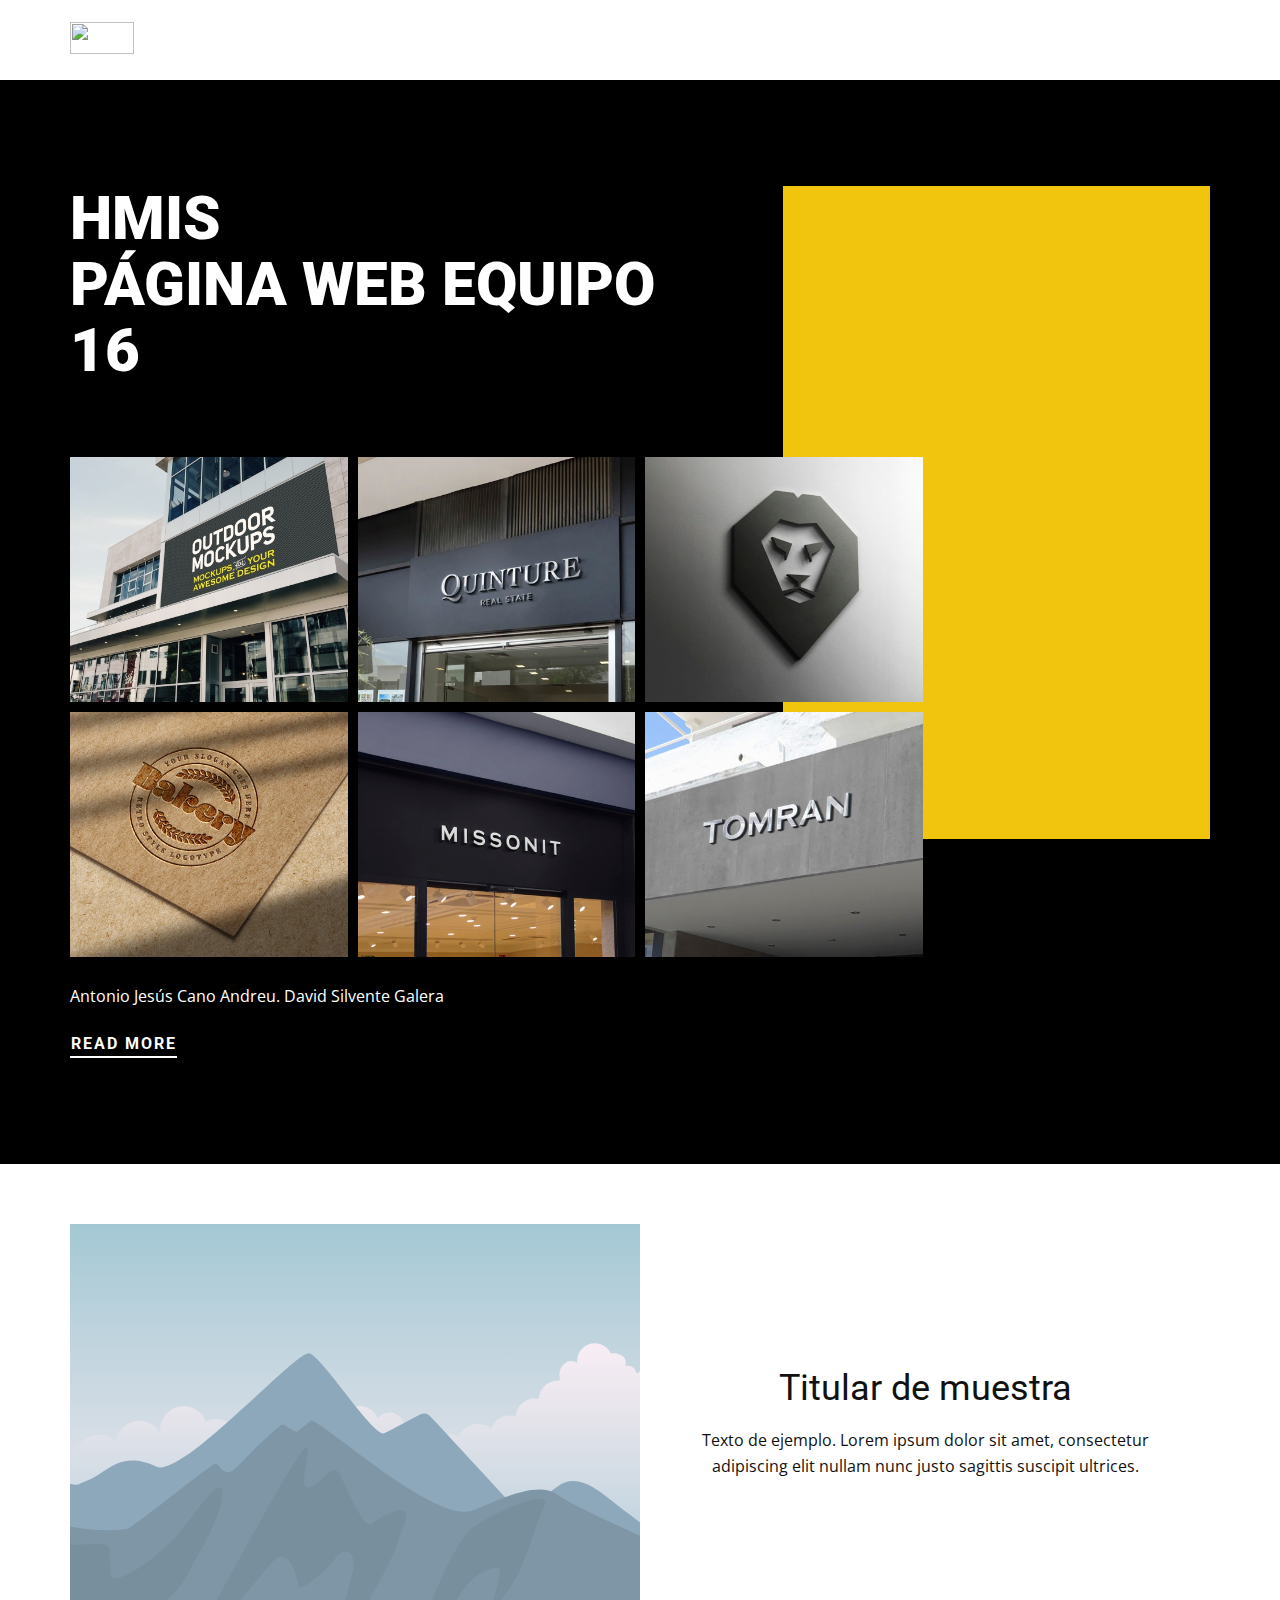
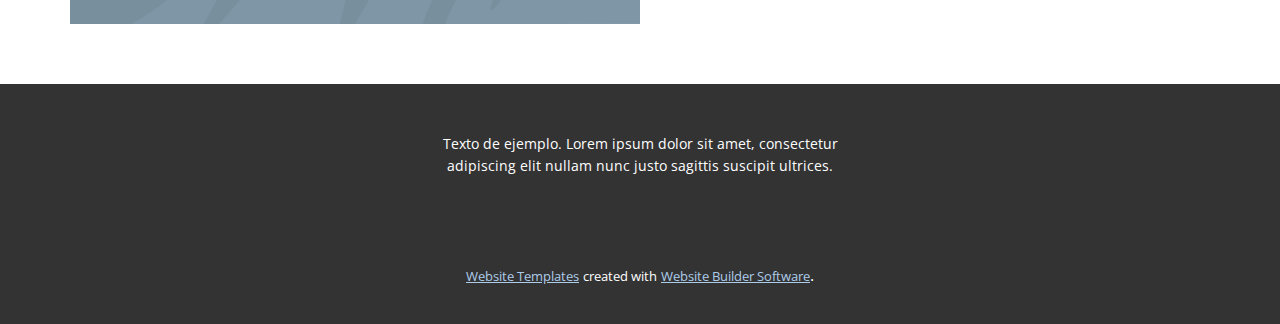
==== index.html @ 3587ce81 "Cambios main" ====
<!DOCTYPE html>
<html style="font-size: 16px;">
  <head>
    <meta name="viewport" content="width=device-width, initial-scale=1.0">
    <meta charset="utf-8">
    <meta name="keywords" content="We create, restore &amp;amp; evolve iconic brands">
    <meta name="description" content="">
    <meta name="page_type" content="np-template-header-footer-from-plugin">
    <title>Casa</title>
    <link rel="stylesheet" href="nicepage.css" media="screen">
<link rel="stylesheet" href="Casa.css" media="screen">
    <script class="u-script" type="text/javascript" src="jquery.js" defer=""></script>
    <script class="u-script" type="text/javascript" src="nicepage.js" defer=""></script>
    <meta name="generator" content="Nicepage 4.6.5, nicepage.com">
    <link id="u-theme-google-font" rel="stylesheet" href="https://fonts.googleapis.com/css?family=Roboto:100,100i,300,300i,400,400i,500,500i,700,700i,900,900i|Open+Sans:300,300i,400,400i,500,500i,600,600i,700,700i,800,800i">
    
    
    
    <script type="application/ld+json">{
		"@context": "http://schema.org",
		"@type": "Organization",
		"name": "",
		"logo": "images/default-logo.png"
}</script>
    <meta name="theme-color" content="#478ac9">
    <meta property="og:title" content="Casa">
    <meta property="og:type" content="website">
  </head>
  <body data-home-page="Casa.html" data-home-page-title="Casa" class="u-body u-xl-mode"><header class="u-clearfix u-header u-header" id="sec-830b"><div class="u-clearfix u-sheet u-valign-middle u-sheet-1">
        <a href="https://github.com/HMIS-Equipo-16" class="u-image u-logo u-image-1">
          <img src="images/Logo_UAL.png" class="u-logo-image u-logo-image-1">
        </a>
        <nav class="u-menu u-menu-dropdown u-offcanvas u-menu-1">
          <div class="menu-collapse" style="font-size: 1rem; letter-spacing: 0px;">
            <a class="u-button-style u-custom-left-right-menu-spacing u-custom-padding-bottom u-custom-top-bottom-menu-spacing u-nav-link u-text-active-palette-1-base u-text-hover-palette-2-base" href="#">
              <svg class="u-svg-link" viewBox="0 0 24 24"><use xmlns:xlink="http://www.w3.org/1999/xlink" xlink:href="#menu-hamburger"></use></svg>
              <svg class="u-svg-content" version="1.1" id="menu-hamburger" viewBox="0 0 16 16" x="0px" y="0px" xmlns:xlink="http://www.w3.org/1999/xlink" xmlns="http://www.w3.org/2000/svg"><g><rect y="1" width="16" height="2"></rect><rect y="7" width="16" height="2"></rect><rect y="13" width="16" height="2"></rect>
</g></svg>
            </a>
          </div>
          <div class="u-nav-container">
            <ul class="u-nav u-unstyled u-nav-1"><li class="u-nav-item"><a class="u-button-style u-nav-link u-text-active-palette-1-base u-text-hover-palette-2-base" href="Casa.html" style="padding: 10px 20px;">Casa</a>
</li><li class="u-nav-item"><a class="u-button-style u-nav-link u-text-active-palette-1-base u-text-hover-palette-2-base" href="About.html" style="padding: 10px 20px;">About</a>
</li><li class="u-nav-item"><a class="u-button-style u-nav-link u-text-active-palette-1-base u-text-hover-palette-2-base" href="Contact.html" style="padding: 10px 20px;">Contact</a>
</li></ul>
          </div>
          <div class="u-nav-container-collapse">
            <div class="u-black u-container-style u-inner-container-layout u-opacity u-opacity-95 u-sidenav">
              <div class="u-inner-container-layout u-sidenav-overflow">
                <div class="u-menu-close"></div>
                <ul class="u-align-center u-nav u-popupmenu-items u-unstyled u-nav-2"><li class="u-nav-item"><a class="u-button-style u-nav-link" href="Casa.html">Casa</a>
</li><li class="u-nav-item"><a class="u-button-style u-nav-link" href="About.html">About</a>
</li><li class="u-nav-item"><a class="u-button-style u-nav-link" href="Contact.html">Contact</a>
</li></ul>
              </div>
            </div>
            <div class="u-black u-menu-overlay u-opacity u-opacity-70"></div>
          </div>
        </nav>
      </div></header>
    <section class="u-align-left u-black u-clearfix u-section-1" id="carousel_ee8d">
      <div class="u-clearfix u-sheet u-valign-middle-lg u-valign-middle-md u-valign-middle-sm u-valign-middle-xl u-sheet-1">
        <div class="u-palette-3-base u-shape u-shape-rectangle u-shape-1"></div>
        <h2 class="u-text u-text-1">HMIS <br> Página web Equipo 16</h2>
        <div class="u-gallery u-layout-grid u-lightbox u-show-text-on-hover u-gallery-1">
          <div class="u-gallery-inner u-gallery-inner-1">
            <div class="u-effect-fade u-gallery-item">
              <div class="u-back-slide">
                <img class="u-back-image u-expanded u-back-image-1" src="images/outdoor-panel-mock-up_1389-60.jpg">
              </div>
              <div class="u-over-slide u-shading u-over-slide-1">
                <h3 class="u-gallery-heading"></h3>
                <p class="u-gallery-text"></p>
              </div>
            </div>
            <div class="u-effect-fade u-gallery-item">
              <div class="u-back-slide">
                <img class="u-back-image u-expanded u-back-image-2" src="images/3d-chrome-logo-mockup-modern-facade-sign_145275-183.jpg">
              </div>
              <div class="u-over-slide u-shading u-over-slide-2">
                <h3 class="u-gallery-heading"></h3>
                <p class="u-gallery-text"></p>
              </div>
            </div>
            <div class="u-effect-fade u-gallery-item">
              <div class="u-back-slide">
                <img class="u-back-image u-expanded u-back-image-3" src="images/3d-lion-logo-mockup_145275-144.jpg">
              </div>
              <div class="u-over-slide u-shading u-over-slide-3">
                <h3 class="u-gallery-heading"></h3>
                <p class="u-gallery-text"></p>
              </div>
            </div>
            <div class="u-effect-fade u-gallery-item">
              <div class="u-back-slide">
                <img class="u-back-image u-expanded u-back-image-4" src="images/debossed-logo-mockup-kraft-paper_149660-758.jpg">
              </div>
              <div class="u-over-slide u-shading u-over-slide-4">
                <h3 class="u-gallery-heading"></h3>
                <p class="u-gallery-text"></p>
              </div>
            </div>
            <div class="u-effect-fade u-gallery-item">
              <div class="u-back-slide">
                <img class="u-back-image u-expanded u-back-image-5" src="images/3d-logo-mockup-modern-facade-sign_145275-209.jpg">
              </div>
              <div class="u-over-slide u-shading u-over-slide-5">
                <h3 class="u-gallery-heading"></h3>
                <p class="u-gallery-text"></p>
              </div>
            </div>
            <div class="u-effect-fade u-gallery-item">
              <div class="u-back-slide">
                <img class="u-back-image u-expanded u-back-image-6" src="images/3d-chrome-logo-mockup-grey-facade-sign_145275-182.jpg">
              </div>
              <div class="u-over-slide u-shading u-over-slide-6">
                <h3 class="u-gallery-heading"></h3>
                <p class="u-gallery-text"></p>
              </div>
            </div>
          </div>
        </div>
        <p class="u-text u-text-2">Antonio Jesús Cano Andreu.
          David Silvente Galera
        </p>
        <a href="https://nicepage.com/html-website-builder" class="u-active-none u-border-2 u-border-white u-btn u-btn-rectangle u-button-style u-custom-font u-heading-font u-hover-none u-none u-btn-2">read more</a>
      </div>
    </section>
    <section class="u-clearfix u-section-2" id="sec-94b3">
      <div class="u-clearfix u-sheet u-sheet-1">
        <div class="u-clearfix u-expanded-width u-layout-wrap u-layout-wrap-1">
          <div class="u-layout">
            <div class="u-layout-row">
              <div class="u-container-style u-image u-layout-cell u-size-30 u-image-1" data-image-width="400" data-image-height="265">
                <div class="u-container-layout u-container-layout-1"></div>
              </div>
              <div class="u-align-center u-container-style u-layout-cell u-size-30 u-layout-cell-2">
                <div class="u-container-layout u-valign-middle u-container-layout-2">
                  <h2 class="u-text u-text-default u-text-1">Titular de muestra</h2>
                  <p class="u-text u-text-default u-text-2">Texto de ejemplo. Lorem ipsum dolor sit amet, consectetur adipiscing elit nullam nunc justo sagittis suscipit ultrices.</p>
                </div>
              </div>
            </div>
          </div>
        </div>
      </div>
    </section>
    
    
    <footer class="u-align-center u-clearfix u-footer u-grey-80 u-footer" id="sec-ff6e"><div class="u-clearfix u-sheet u-sheet-1">
        <p class="u-small-text u-text u-text-variant u-text-1">Texto de ejemplo. Lorem ipsum dolor sit amet, consectetur adipiscing elit nullam nunc justo sagittis suscipit ultrices.</p>
      </div></footer>
    <section class="u-backlink u-clearfix u-grey-80">
      <a class="u-link" href="https://nicepage.com/website-templates" target="_blank">
        <span>Website Templates</span>
      </a>
      <p class="u-text">
        <span>created with</span>
      </p>
      <a class="u-link" href="" target="_blank">
        <span>Website Builder Software</span>
      </a>. 
    </section>
  </body>
</html>
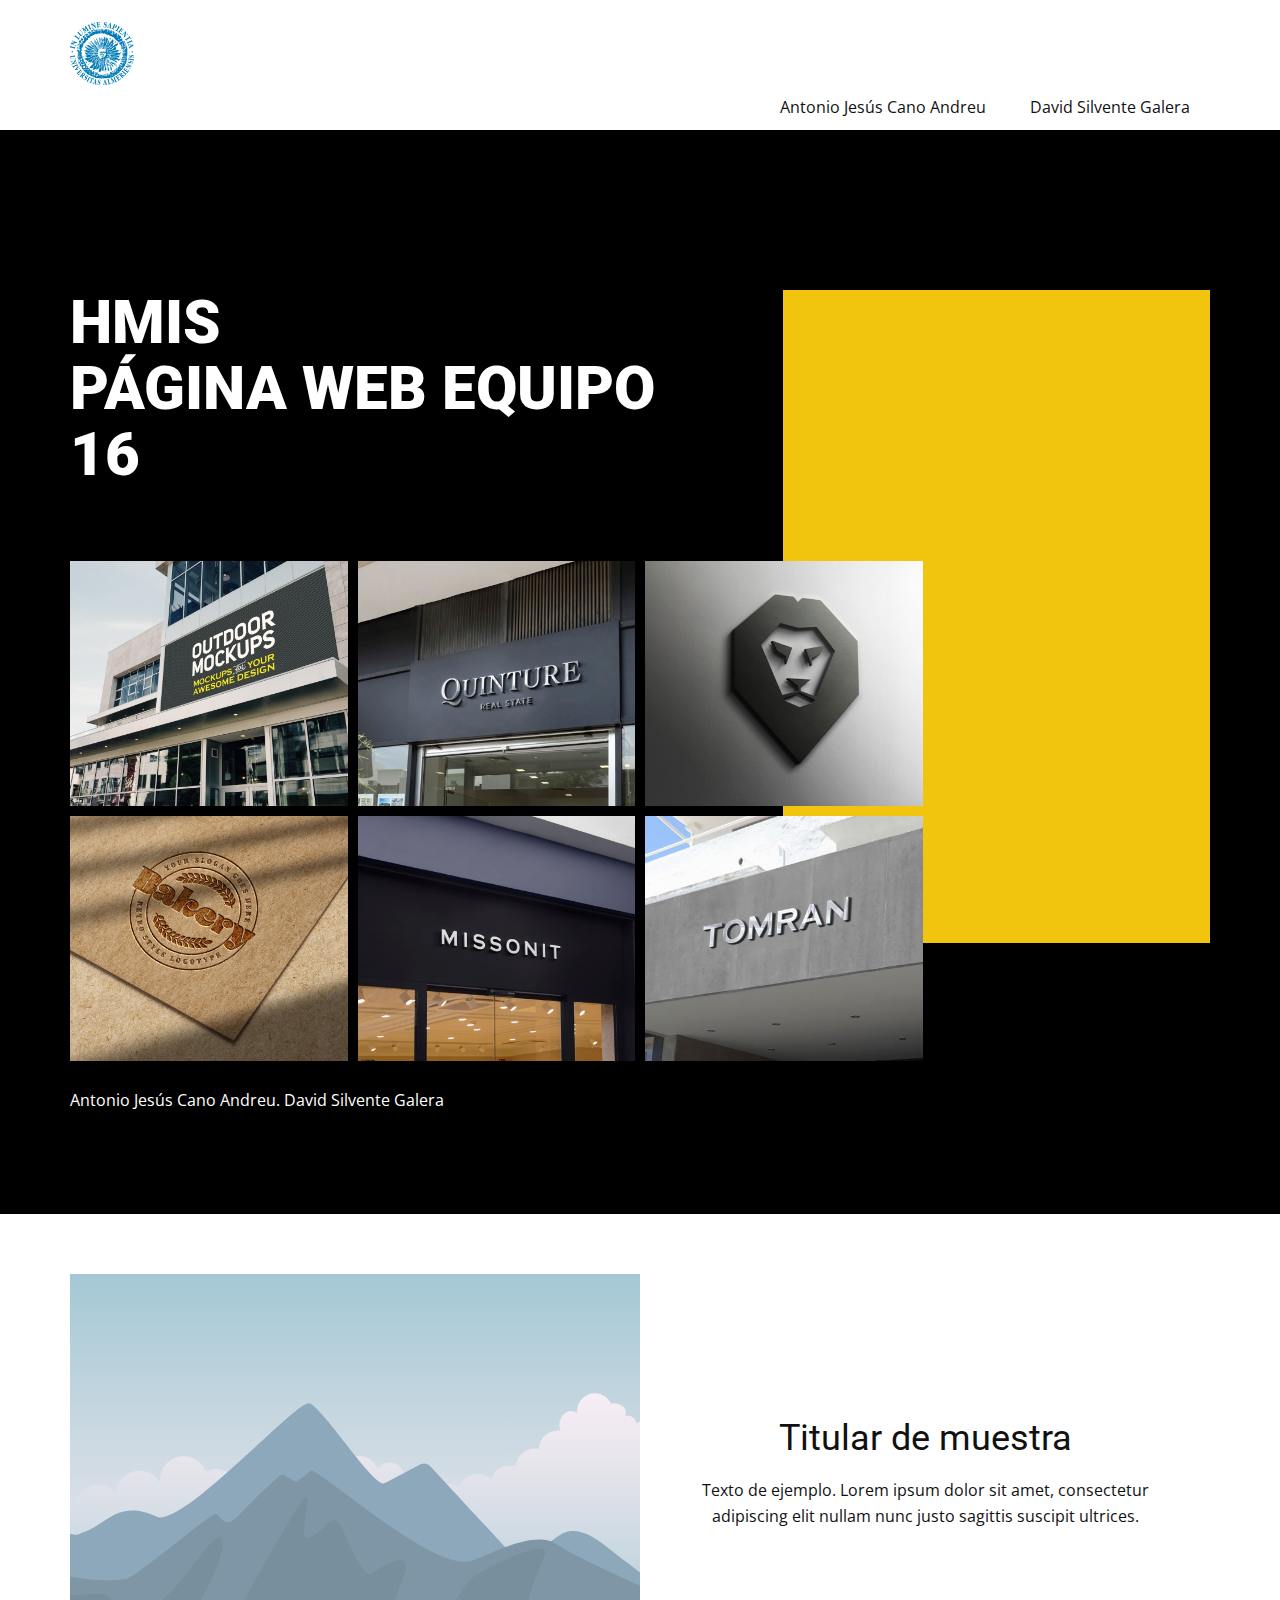
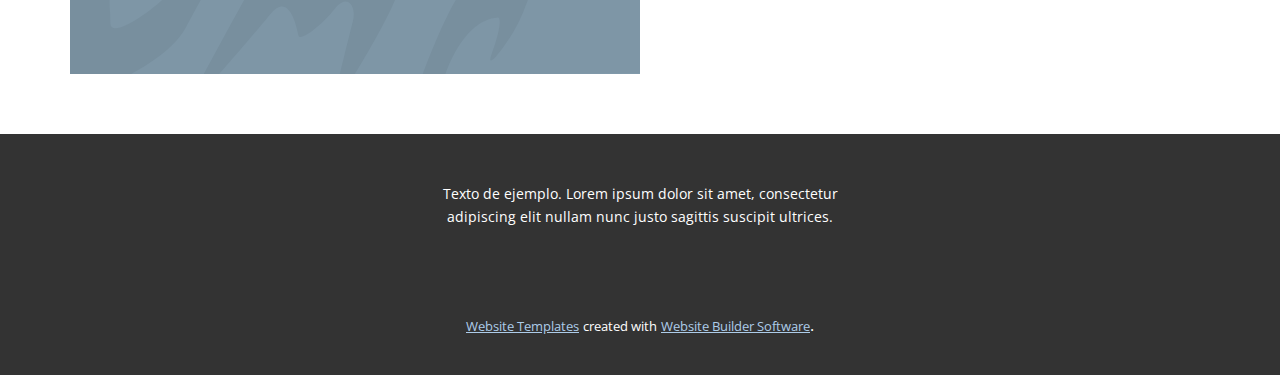
==== commit ee91bcb5: "pagina personal" ====
--- a/index.html
+++ b/index.html
@@ -1,165 +1,184 @@
 <!DOCTYPE html>
 <html style="font-size: 16px;">
-  <head>
-    <meta name="viewport" content="width=device-width, initial-scale=1.0">
-    <meta charset="utf-8">
-    <meta name="keywords" content="We create, restore &amp;amp; evolve iconic brands">
-    <meta name="description" content="">
-    <meta name="page_type" content="np-template-header-footer-from-plugin">
-    <title>Casa</title>
-    <link rel="stylesheet" href="nicepage.css" media="screen">
-<link rel="stylesheet" href="Casa.css" media="screen">
-    <script class="u-script" type="text/javascript" src="jquery.js" defer=""></script>
-    <script class="u-script" type="text/javascript" src="nicepage.js" defer=""></script>
-    <meta name="generator" content="Nicepage 4.6.5, nicepage.com">
-    <link id="u-theme-google-font" rel="stylesheet" href="https://fonts.googleapis.com/css?family=Roboto:100,100i,300,300i,400,400i,500,500i,700,700i,900,900i|Open+Sans:300,300i,400,400i,500,500i,600,600i,700,700i,800,800i">
-    
-    
-    
-    <script type="application/ld+json">{
+
+<head>
+  <meta name="viewport" content="width=device-width, initial-scale=1.0">
+  <meta charset="utf-8">
+  <meta name="keywords" content="We create, restore &amp;amp; evolve iconic brands">
+  <meta name="description" content="">
+  <meta name="page_type" content="np-template-header-footer-from-plugin">
+  <title>Casa</title>
+  <link rel="stylesheet" href="nicepage.css" media="screen">
+  <link rel="stylesheet" href="Casa.css" media="screen">
+  <script class="u-script" type="text/javascript" src="jquery.js" defer=""></script>
+  <script class="u-script" type="text/javascript" src="nicepage.js" defer=""></script>
+  <meta name="generator" content="Nicepage 4.6.5, nicepage.com">
+  <link id="u-theme-google-font" rel="stylesheet"
+    href="https://fonts.googleapis.com/css?family=Roboto:100,100i,300,300i,400,400i,500,500i,700,700i,900,900i|Open+Sans:300,300i,400,400i,500,500i,600,600i,700,700i,800,800i">
+
+
+
+  <script type="application/ld+json">{
 		"@context": "http://schema.org",
 		"@type": "Organization",
 		"name": "",
 		"logo": "images/default-logo.png"
 }</script>
-    <meta name="theme-color" content="#478ac9">
-    <meta property="og:title" content="Casa">
-    <meta property="og:type" content="website">
-  </head>
-  <body data-home-page="Casa.html" data-home-page-title="Casa" class="u-body u-xl-mode"><header class="u-clearfix u-header u-header" id="sec-830b"><div class="u-clearfix u-sheet u-valign-middle u-sheet-1">
-        <a href="https://github.com/HMIS-Equipo-16" class="u-image u-logo u-image-1">
-          <img src="images/Logo_UAL.png" class="u-logo-image u-logo-image-1">
-        </a>
-        <nav class="u-menu u-menu-dropdown u-offcanvas u-menu-1">
-          <div class="menu-collapse" style="font-size: 1rem; letter-spacing: 0px;">
-            <a class="u-button-style u-custom-left-right-menu-spacing u-custom-padding-bottom u-custom-top-bottom-menu-spacing u-nav-link u-text-active-palette-1-base u-text-hover-palette-2-base" href="#">
-              <svg class="u-svg-link" viewBox="0 0 24 24"><use xmlns:xlink="http://www.w3.org/1999/xlink" xlink:href="#menu-hamburger"></use></svg>
-              <svg class="u-svg-content" version="1.1" id="menu-hamburger" viewBox="0 0 16 16" x="0px" y="0px" xmlns:xlink="http://www.w3.org/1999/xlink" xmlns="http://www.w3.org/2000/svg"><g><rect y="1" width="16" height="2"></rect><rect y="7" width="16" height="2"></rect><rect y="13" width="16" height="2"></rect>
-</g></svg>
-            </a>
+  <meta name="theme-color" content="#478ac9">
+  <meta property="og:title" content="Casa">
+  <meta property="og:type" content="website">
+</head>
+
+<body data-home-page="Casa.html" data-home-page-title="Casa" class="u-body u-xl-mode">
+  <header class="u-clearfix u-header u-header" id="sec-830b">
+    <div class="u-clearfix u-sheet u-valign-middle u-sheet-1">
+      <a href="https://github.com/HMIS-Equipo-16" class="u-image u-logo u-image-1">
+        <img src="images/Logo_UAL.png" class="u-logo-image u-logo-image-1">
+      </a>
+      <nav>
+        <div class="u-nav-container" style="float: right;">
+          <ul class="u-nav u-unstyled u-nav-1">
+            <li class="u-nav-item"><a
+                class="u-button-style u-nav-link u-text-active-palette-1-base u-text-hover-palette-2-base"
+                href="antonio.html" style="padding: 10px 20px;">Antonio Jesús Cano Andreu</a>
+            </li>
+            <li class="u-nav-item"><a
+                class="u-button-style u-nav-link u-text-active-palette-1-base u-text-hover-palette-2-base"
+                href="david.html" style="padding: 10px 20px;">David Silvente Galera</a>
+            </li>
+          </ul>
+        </div>
+        <div class="u-nav-container-collapse">
+          <div class="u-black u-container-style u-inner-container-layout u-opacity u-opacity-95 u-sidenav">
+            <div class="u-inner-container-layout u-sidenav-overflow">
+              <div class="u-menu-close"></div>
+              <ul class="u-align-center u-nav u-popupmenu-items u-unstyled u-nav-2">
+                <li class="u-nav-item"><a class="u-button-style u-nav-link" href="Casa.html">Casa</a>
+                </li>
+                <li class="u-nav-item"><a class="u-button-style u-nav-link" href="About.html">About</a>
+                </li>
+                <li class="u-nav-item"><a class="u-button-style u-nav-link" href="Contact.html">Contact</a>
+                </li>
+              </ul>
+            </div>
           </div>
-          <div class="u-nav-container">
-            <ul class="u-nav u-unstyled u-nav-1"><li class="u-nav-item"><a class="u-button-style u-nav-link u-text-active-palette-1-base u-text-hover-palette-2-base" href="Casa.html" style="padding: 10px 20px;">Casa</a>
-</li><li class="u-nav-item"><a class="u-button-style u-nav-link u-text-active-palette-1-base u-text-hover-palette-2-base" href="About.html" style="padding: 10px 20px;">About</a>
-</li><li class="u-nav-item"><a class="u-button-style u-nav-link u-text-active-palette-1-base u-text-hover-palette-2-base" href="Contact.html" style="padding: 10px 20px;">Contact</a>
-</li></ul>
+          <div class="u-black u-menu-overlay u-opacity u-opacity-70"></div>
+        </div>
+      </nav>
+    </div>
+  </header>
+  <section class="u-align-left u-black u-clearfix u-section-1" id="carousel_ee8d">
+    <div
+      class="u-clearfix u-sheet u-valign-middle-lg u-valign-middle-md u-valign-middle-sm u-valign-middle-xl u-sheet-1">
+      <div class="u-palette-3-base u-shape u-shape-rectangle u-shape-1"></div>
+      <h2 class="u-text u-text-1">HMIS <br> Página web Equipo 16</h2>
+      <div class="u-gallery u-layout-grid u-lightbox u-show-text-on-hover u-gallery-1">
+        <div class="u-gallery-inner u-gallery-inner-1">
+          <div class="u-effect-fade u-gallery-item">
+            <div class="u-back-slide">
+              <img class="u-back-image u-expanded u-back-image-1" src="images/outdoor-panel-mock-up_1389-60.jpg">
+            </div>
+            <div class="u-over-slide u-shading u-over-slide-1">
+              <h3 class="u-gallery-heading"></h3>
+              <p class="u-gallery-text"></p>
+            </div>
           </div>
-          <div class="u-nav-container-collapse">
-            <div class="u-black u-container-style u-inner-container-layout u-opacity u-opacity-95 u-sidenav">
-              <div class="u-inner-container-layout u-sidenav-overflow">
-                <div class="u-menu-close"></div>
-                <ul class="u-align-center u-nav u-popupmenu-items u-unstyled u-nav-2"><li class="u-nav-item"><a class="u-button-style u-nav-link" href="Casa.html">Casa</a>
-</li><li class="u-nav-item"><a class="u-button-style u-nav-link" href="About.html">About</a>
-</li><li class="u-nav-item"><a class="u-button-style u-nav-link" href="Contact.html">Contact</a>
-</li></ul>
-              </div>
+          <div class="u-effect-fade u-gallery-item">
+            <div class="u-back-slide">
+              <img class="u-back-image u-expanded u-back-image-2"
+                src="images/3d-chrome-logo-mockup-modern-facade-sign_145275-183.jpg">
             </div>
-            <div class="u-black u-menu-overlay u-opacity u-opacity-70"></div>
+            <div class="u-over-slide u-shading u-over-slide-2">
+              <h3 class="u-gallery-heading"></h3>
+              <p class="u-gallery-text"></p>
+            </div>
           </div>
-        </nav>
-      </div></header>
-    <section class="u-align-left u-black u-clearfix u-section-1" id="carousel_ee8d">
-      <div class="u-clearfix u-sheet u-valign-middle-lg u-valign-middle-md u-valign-middle-sm u-valign-middle-xl u-sheet-1">
-        <div class="u-palette-3-base u-shape u-shape-rectangle u-shape-1"></div>
-        <h2 class="u-text u-text-1">HMIS <br> Página web Equipo 16</h2>
-        <div class="u-gallery u-layout-grid u-lightbox u-show-text-on-hover u-gallery-1">
-          <div class="u-gallery-inner u-gallery-inner-1">
-            <div class="u-effect-fade u-gallery-item">
-              <div class="u-back-slide">
-                <img class="u-back-image u-expanded u-back-image-1" src="images/outdoor-panel-mock-up_1389-60.jpg">
-              </div>
-              <div class="u-over-slide u-shading u-over-slide-1">
-                <h3 class="u-gallery-heading"></h3>
-                <p class="u-gallery-text"></p>
-              </div>
+          <div class="u-effect-fade u-gallery-item">
+            <div class="u-back-slide">
+              <img class="u-back-image u-expanded u-back-image-3" src="images/3d-lion-logo-mockup_145275-144.jpg">
             </div>
-            <div class="u-effect-fade u-gallery-item">
-              <div class="u-back-slide">
-                <img class="u-back-image u-expanded u-back-image-2" src="images/3d-chrome-logo-mockup-modern-facade-sign_145275-183.jpg">
-              </div>
-              <div class="u-over-slide u-shading u-over-slide-2">
-                <h3 class="u-gallery-heading"></h3>
-                <p class="u-gallery-text"></p>
-              </div>
+            <div class="u-over-slide u-shading u-over-slide-3">
+              <h3 class="u-gallery-heading"></h3>
+              <p class="u-gallery-text"></p>
             </div>
-            <div class="u-effect-fade u-gallery-item">
-              <div class="u-back-slide">
-                <img class="u-back-image u-expanded u-back-image-3" src="images/3d-lion-logo-mockup_145275-144.jpg">
-              </div>
-              <div class="u-over-slide u-shading u-over-slide-3">
-                <h3 class="u-gallery-heading"></h3>
-                <p class="u-gallery-text"></p>
-              </div>
+          </div>
+          <div class="u-effect-fade u-gallery-item">
+            <div class="u-back-slide">
+              <img class="u-back-image u-expanded u-back-image-4"
+                src="images/debossed-logo-mockup-kraft-paper_149660-758.jpg">
             </div>
-            <div class="u-effect-fade u-gallery-item">
-              <div class="u-back-slide">
-                <img class="u-back-image u-expanded u-back-image-4" src="images/debossed-logo-mockup-kraft-paper_149660-758.jpg">
-              </div>
-              <div class="u-over-slide u-shading u-over-slide-4">
-                <h3 class="u-gallery-heading"></h3>
-                <p class="u-gallery-text"></p>
-              </div>
+            <div class="u-over-slide u-shading u-over-slide-4">
+              <h3 class="u-gallery-heading"></h3>
+              <p class="u-gallery-text"></p>
             </div>
-            <div class="u-effect-fade u-gallery-item">
-              <div class="u-back-slide">
-                <img class="u-back-image u-expanded u-back-image-5" src="images/3d-logo-mockup-modern-facade-sign_145275-209.jpg">
-              </div>
-              <div class="u-over-slide u-shading u-over-slide-5">
-                <h3 class="u-gallery-heading"></h3>
-                <p class="u-gallery-text"></p>
-              </div>
+          </div>
+          <div class="u-effect-fade u-gallery-item">
+            <div class="u-back-slide">
+              <img class="u-back-image u-expanded u-back-image-5"
+                src="images/3d-logo-mockup-modern-facade-sign_145275-209.jpg">
             </div>
-            <div class="u-effect-fade u-gallery-item">
-              <div class="u-back-slide">
-                <img class="u-back-image u-expanded u-back-image-6" src="images/3d-chrome-logo-mockup-grey-facade-sign_145275-182.jpg">
-              </div>
-              <div class="u-over-slide u-shading u-over-slide-6">
-                <h3 class="u-gallery-heading"></h3>
-                <p class="u-gallery-text"></p>
-              </div>
+            <div class="u-over-slide u-shading u-over-slide-5">
+              <h3 class="u-gallery-heading"></h3>
+              <p class="u-gallery-text"></p>
+            </div>
+          </div>
+          <div class="u-effect-fade u-gallery-item">
+            <div class="u-back-slide">
+              <img class="u-back-image u-expanded u-back-image-6"
+                src="images/3d-chrome-logo-mockup-grey-facade-sign_145275-182.jpg">
+            </div>
+            <div class="u-over-slide u-shading u-over-slide-6">
+              <h3 class="u-gallery-heading"></h3>
+              <p class="u-gallery-text"></p>
             </div>
           </div>
         </div>
-        <p class="u-text u-text-2">Antonio Jesús Cano Andreu.
-          David Silvente Galera
-        </p>
-        <a href="https://nicepage.com/html-website-builder" class="u-active-none u-border-2 u-border-white u-btn u-btn-rectangle u-button-style u-custom-font u-heading-font u-hover-none u-none u-btn-2">read more</a>
       </div>
-    </section>
-    <section class="u-clearfix u-section-2" id="sec-94b3">
-      <div class="u-clearfix u-sheet u-sheet-1">
-        <div class="u-clearfix u-expanded-width u-layout-wrap u-layout-wrap-1">
-          <div class="u-layout">
-            <div class="u-layout-row">
-              <div class="u-container-style u-image u-layout-cell u-size-30 u-image-1" data-image-width="400" data-image-height="265">
-                <div class="u-container-layout u-container-layout-1"></div>
-              </div>
-              <div class="u-align-center u-container-style u-layout-cell u-size-30 u-layout-cell-2">
-                <div class="u-container-layout u-valign-middle u-container-layout-2">
-                  <h2 class="u-text u-text-default u-text-1">Titular de muestra</h2>
-                  <p class="u-text u-text-default u-text-2">Texto de ejemplo. Lorem ipsum dolor sit amet, consectetur adipiscing elit nullam nunc justo sagittis suscipit ultrices.</p>
-                </div>
+      <p class="u-text u-text-2">Antonio Jesús Cano Andreu.
+        David Silvente Galera
+      </p>
+    </div>
+  </section>
+  <section class="u-clearfix u-section-2" id="sec-94b3">
+    <div class="u-clearfix u-sheet u-sheet-1">
+      <div class="u-clearfix u-expanded-width u-layout-wrap u-layout-wrap-1">
+        <div class="u-layout">
+          <div class="u-layout-row">
+            <div class="u-container-style u-image u-layout-cell u-size-30 u-image-1" data-image-width="400"
+              data-image-height="265">
+              <div class="u-container-layout u-container-layout-1"></div>
+            </div>
+            <div class="u-align-center u-container-style u-layout-cell u-size-30 u-layout-cell-2">
+              <div class="u-container-layout u-valign-middle u-container-layout-2">
+                <h2 class="u-text u-text-default u-text-1">Titular de muestra</h2>
+                <p class="u-text u-text-default u-text-2">Texto de ejemplo. Lorem ipsum dolor sit amet, consectetur
+                  adipiscing elit nullam nunc justo sagittis suscipit ultrices.</p>
               </div>
             </div>
           </div>
         </div>
       </div>
-    </section>
-    
-    
-    <footer class="u-align-center u-clearfix u-footer u-grey-80 u-footer" id="sec-ff6e"><div class="u-clearfix u-sheet u-sheet-1">
-        <p class="u-small-text u-text u-text-variant u-text-1">Texto de ejemplo. Lorem ipsum dolor sit amet, consectetur adipiscing elit nullam nunc justo sagittis suscipit ultrices.</p>
-      </div></footer>
-    <section class="u-backlink u-clearfix u-grey-80">
-      <a class="u-link" href="https://nicepage.com/website-templates" target="_blank">
-        <span>Website Templates</span>
-      </a>
-      <p class="u-text">
-        <span>created with</span>
-      </p>
-      <a class="u-link" href="" target="_blank">
-        <span>Website Builder Software</span>
-      </a>. 
-    </section>
-  </body>
+    </div>
+  </section>
+
+
+  <footer class="u-align-center u-clearfix u-footer u-grey-80 u-footer" id="sec-ff6e">
+    <div class="u-clearfix u-sheet u-sheet-1">
+      <p class="u-small-text u-text u-text-variant u-text-1">Texto de ejemplo. Lorem ipsum dolor sit amet, consectetur
+        adipiscing elit nullam nunc justo sagittis suscipit ultrices.</p>
+    </div>
+  </footer>
+  <section class="u-backlink u-clearfix u-grey-80">
+    <a class="u-link" href="https://nicepage.com/website-templates" target="_blank">
+      <span>Website Templates</span>
+    </a>
+    <p class="u-text">
+      <span>created with</span>
+    </p>
+    <a class="u-link" href="" target="_blank">
+      <span>Website Builder Software</span>
+    </a>.
+  </section>
+</body>
+
 </html>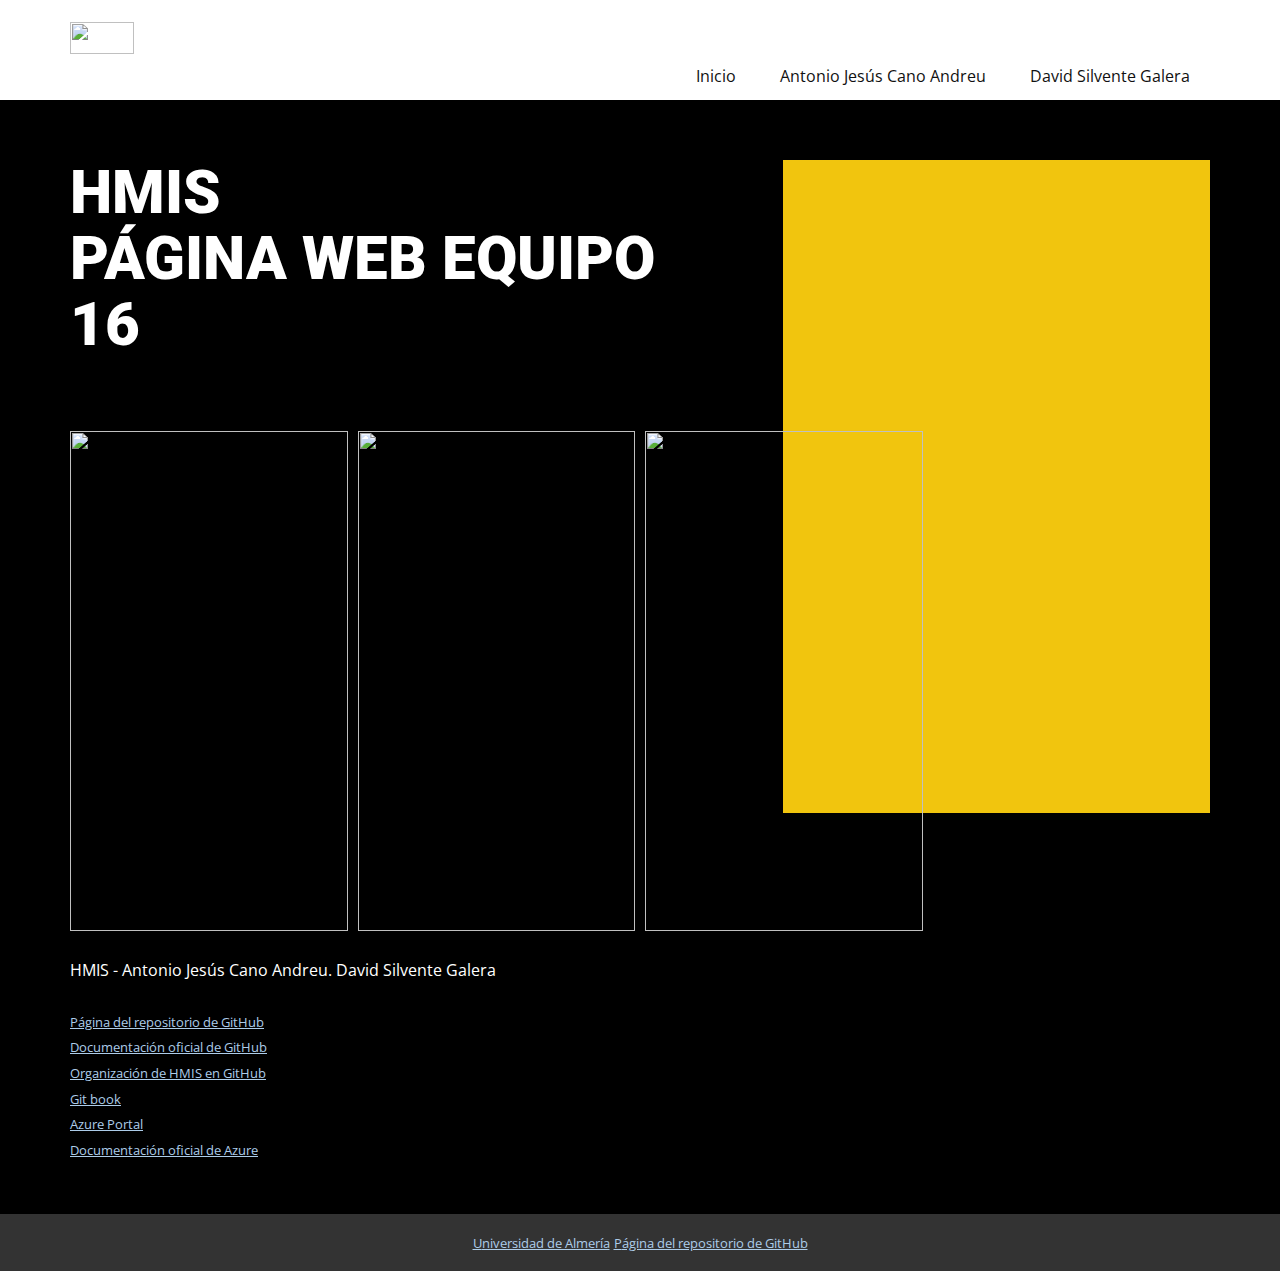
==== commit d0d1d2b7: "pagina personal terminada" ====
--- a/index.html
+++ b/index.html
@@ -7,37 +7,29 @@
   <meta name="keywords" content="We create, restore &amp;amp; evolve iconic brands">
   <meta name="description" content="">
   <meta name="page_type" content="np-template-header-footer-from-plugin">
-  <title>Casa</title>
-  <link rel="stylesheet" href="nicepage.css" media="screen">
-  <link rel="stylesheet" href="Casa.css" media="screen">
+  <title>HMIS Equipo 16</title>
+  <link rel="stylesheet" href="estilos2.css" media="screen">
+  <link rel="stylesheet" href="estilos.css" media="screen">
   <script class="u-script" type="text/javascript" src="jquery.js" defer=""></script>
   <script class="u-script" type="text/javascript" src="nicepage.js" defer=""></script>
   <meta name="generator" content="Nicepage 4.6.5, nicepage.com">
   <link id="u-theme-google-font" rel="stylesheet"
     href="https://fonts.googleapis.com/css?family=Roboto:100,100i,300,300i,400,400i,500,500i,700,700i,900,900i|Open+Sans:300,300i,400,400i,500,500i,600,600i,700,700i,800,800i">
-
-
-
-  <script type="application/ld+json">{
-		"@context": "http://schema.org",
-		"@type": "Organization",
-		"name": "",
-		"logo": "images/default-logo.png"
-}</script>
-  <meta name="theme-color" content="#478ac9">
-  <meta property="og:title" content="Casa">
-  <meta property="og:type" content="website">
 </head>
 
-<body data-home-page="Casa.html" data-home-page-title="Casa" class="u-body u-xl-mode">
+<body class="u-body u-xl-mode">
   <header class="u-clearfix u-header u-header" id="sec-830b">
     <div class="u-clearfix u-sheet u-valign-middle u-sheet-1">
       <a href="https://github.com/HMIS-Equipo-16" class="u-image u-logo u-image-1">
-        <img src="images/Logo_UAL.png" class="u-logo-image u-logo-image-1">
+        <img src="http://assets.stickpng.com/images/5847f981cef1014c0b5e48be.png" class="u-logo-image u-logo-image-1">
       </a>
       <nav>
         <div class="u-nav-container" style="float: right;">
           <ul class="u-nav u-unstyled u-nav-1">
+            <li class="u-nav-item"><a
+                class="u-button-style u-nav-link u-text-active-palette-1-base u-text-hover-palette-2-base"
+                href="index.html" style="padding: 10px 20px;">Inicio</a>
+            </li>
             <li class="u-nav-item"><a
                 class="u-button-style u-nav-link u-text-active-palette-1-base u-text-hover-palette-2-base"
                 href="antonio.html" style="padding: 10px 20px;">Antonio Jesús Cano Andreu</a>
@@ -47,22 +39,6 @@
                 href="david.html" style="padding: 10px 20px;">David Silvente Galera</a>
             </li>
           </ul>
-        </div>
-        <div class="u-nav-container-collapse">
-          <div class="u-black u-container-style u-inner-container-layout u-opacity u-opacity-95 u-sidenav">
-            <div class="u-inner-container-layout u-sidenav-overflow">
-              <div class="u-menu-close"></div>
-              <ul class="u-align-center u-nav u-popupmenu-items u-unstyled u-nav-2">
-                <li class="u-nav-item"><a class="u-button-style u-nav-link" href="Casa.html">Casa</a>
-                </li>
-                <li class="u-nav-item"><a class="u-button-style u-nav-link" href="About.html">About</a>
-                </li>
-                <li class="u-nav-item"><a class="u-button-style u-nav-link" href="Contact.html">Contact</a>
-                </li>
-              </ul>
-            </div>
-          </div>
-          <div class="u-black u-menu-overlay u-opacity u-opacity-70"></div>
         </div>
       </nav>
     </div>
@@ -76,7 +52,8 @@
         <div class="u-gallery-inner u-gallery-inner-1">
           <div class="u-effect-fade u-gallery-item">
             <div class="u-back-slide">
-              <img class="u-back-image u-expanded u-back-image-1" src="images/outdoor-panel-mock-up_1389-60.jpg">
+              <img class="u-back-image u-expanded u-back-image-1"
+                src="https://www.aulamagna.com.es/wp-content/uploads/2020/03/FOTO-CITE-III-LOGO-CIENCIAS-AMBIENTALES-UAL.jpg">
             </div>
             <div class="u-over-slide u-shading u-over-slide-1">
               <h3 class="u-gallery-heading"></h3>
@@ -86,7 +63,7 @@
           <div class="u-effect-fade u-gallery-item">
             <div class="u-back-slide">
               <img class="u-back-image u-expanded u-back-image-2"
-                src="images/3d-chrome-logo-mockup-modern-facade-sign_145275-183.jpg">
+                src="http://assets.stickpng.com/images/5847f981cef1014c0b5e48be.png">
             </div>
             <div class="u-over-slide u-shading u-over-slide-2">
               <h3 class="u-gallery-heading"></h3>
@@ -95,89 +72,53 @@
           </div>
           <div class="u-effect-fade u-gallery-item">
             <div class="u-back-slide">
-              <img class="u-back-image u-expanded u-back-image-3" src="images/3d-lion-logo-mockup_145275-144.jpg">
+              <img class="u-back-image u-expanded u-back-image-3"
+                src="https://www.rankingcyd.org/assets/img/perfil/2325_3.png">
             </div>
             <div class="u-over-slide u-shading u-over-slide-3">
               <h3 class="u-gallery-heading"></h3>
               <p class="u-gallery-text"></p>
             </div>
           </div>
-          <div class="u-effect-fade u-gallery-item">
-            <div class="u-back-slide">
-              <img class="u-back-image u-expanded u-back-image-4"
-                src="images/debossed-logo-mockup-kraft-paper_149660-758.jpg">
-            </div>
-            <div class="u-over-slide u-shading u-over-slide-4">
-              <h3 class="u-gallery-heading"></h3>
-              <p class="u-gallery-text"></p>
-            </div>
-          </div>
-          <div class="u-effect-fade u-gallery-item">
-            <div class="u-back-slide">
-              <img class="u-back-image u-expanded u-back-image-5"
-                src="images/3d-logo-mockup-modern-facade-sign_145275-209.jpg">
-            </div>
-            <div class="u-over-slide u-shading u-over-slide-5">
-              <h3 class="u-gallery-heading"></h3>
-              <p class="u-gallery-text"></p>
-            </div>
-          </div>
-          <div class="u-effect-fade u-gallery-item">
-            <div class="u-back-slide">
-              <img class="u-back-image u-expanded u-back-image-6"
-                src="images/3d-chrome-logo-mockup-grey-facade-sign_145275-182.jpg">
-            </div>
-            <div class="u-over-slide u-shading u-over-slide-6">
-              <h3 class="u-gallery-heading"></h3>
-              <p class="u-gallery-text"></p>
-            </div>
-          </div>
         </div>
       </div>
-      <p class="u-text u-text-2">Antonio Jesús Cano Andreu.
+      <p class="u-text u-text-2">HMIS - Antonio Jesús Cano Andreu.
         David Silvente Galera
       </p>
+      <br>
+      <section class="u-backlink u-clearfix u-grey-80" style="display: contents">
+        <a class="u-link" href="https://github.com/HMIS-Equipo-16" target="_blank">
+          <span>Página del repositorio de GitHub</span>
+        </a>
+        <a class="u-link" href="https://docs.github.com/es" target="_blank">
+          <span>Documentación oficial de GitHub</span>
+        </a>
+        <a class="u-link" href="https://github.com/ualhmis/" target="_blank">
+          <span>Organización de HMIS en GitHub</span>
+        </a>
+        <a class="u-link" href="https://git-scm.com/book/es/v2" target="_blank">
+          <span>Git book</span>
+        </a>
+        <a class="u-link" href="https://portal.azure.com" target="_blank">
+          <span>Azure Portal</span>
+        </a>
+        <a class="u-link" href="https://docs.microsoft.com/es-es/azure/?product=popular" target="_blank">
+          <span>Documentación oficial de Azure</span>
+        </a>
+      </section>
+      <br>
+      <br>
     </div>
   </section>
-  <section class="u-clearfix u-section-2" id="sec-94b3">
-    <div class="u-clearfix u-sheet u-sheet-1">
-      <div class="u-clearfix u-expanded-width u-layout-wrap u-layout-wrap-1">
-        <div class="u-layout">
-          <div class="u-layout-row">
-            <div class="u-container-style u-image u-layout-cell u-size-30 u-image-1" data-image-width="400"
-              data-image-height="265">
-              <div class="u-container-layout u-container-layout-1"></div>
-            </div>
-            <div class="u-align-center u-container-style u-layout-cell u-size-30 u-layout-cell-2">
-              <div class="u-container-layout u-valign-middle u-container-layout-2">
-                <h2 class="u-text u-text-default u-text-1">Titular de muestra</h2>
-                <p class="u-text u-text-default u-text-2">Texto de ejemplo. Lorem ipsum dolor sit amet, consectetur
-                  adipiscing elit nullam nunc justo sagittis suscipit ultrices.</p>
-              </div>
-            </div>
-          </div>
-        </div>
-      </div>
-    </div>
-  </section>
-
-
   <footer class="u-align-center u-clearfix u-footer u-grey-80 u-footer" id="sec-ff6e">
-    <div class="u-clearfix u-sheet u-sheet-1">
-      <p class="u-small-text u-text u-text-variant u-text-1">Texto de ejemplo. Lorem ipsum dolor sit amet, consectetur
-        adipiscing elit nullam nunc justo sagittis suscipit ultrices.</p>
-    </div>
   </footer>
   <section class="u-backlink u-clearfix u-grey-80">
-    <a class="u-link" href="https://nicepage.com/website-templates" target="_blank">
-      <span>Website Templates</span>
+    <a class="u-link" href="https://www.ual.es" target="_blank">
+      <span>Universidad de Almería</span>
     </a>
-    <p class="u-text">
-      <span>created with</span>
-    </p>
-    <a class="u-link" href="" target="_blank">
-      <span>Website Builder Software</span>
-    </a>.
+    <a class="u-link" href="https://github.com/HMIS-Equipo-16" target="_blank">
+      <span>Página del repositorio de GitHub</span>
+    </a>
   </section>
 </body>
 
--- a/estilos2.css
+++ b/estilos2.css
@@ -0,0 +1,36420 @@
+/*begin-commonstyles library*//*!
+ * froala_editor v4.0.6 (https://www.froala.com/wysiwyg-editor)
+ * License https://froala.com/wysiwyg-editor/terms/
+ * Copyright 2014-2021 Froala Labs
+ */
+
+.fr-clearfix::after {
+  clear: both;
+  display: block;
+  content: "";
+  height: 0; }
+
+.fr-hide-by-clipping {
+  position: absolute;
+  width: 1px;
+  height: 1px;
+  padding: 0;
+  margin: -1px;
+  overflow: hidden;
+  clip: rect(0, 0, 0, 0);
+  border: 0; }
+
+.fr-view img.fr-rounded, .fr-view .fr-img-caption.fr-rounded img {
+  border-radius: 10px;
+  -moz-border-radius: 10px;
+  -webkit-border-radius: 10px;
+  -moz-background-clip: padding;
+  -webkit-background-clip: padding-box;
+  background-clip: padding-box; }
+
+.fr-view img.fr-shadow, .fr-view .fr-img-caption.fr-shadow img {
+  -webkit-box-shadow: 10px 10px 5px 0px #cccccc;
+  -moz-box-shadow: 10px 10px 5px 0px #cccccc;
+  box-shadow: 10px 10px 5px 0px #cccccc; }
+
+.fr-view img.fr-bordered, .fr-view .fr-img-caption.fr-bordered img {
+  border: solid 5px #CCC; }
+
+.fr-view img.fr-bordered {
+  -webkit-box-sizing: content-box;
+  -moz-box-sizing: content-box;
+  box-sizing: content-box; }
+
+.fr-view .fr-img-caption.fr-bordered img {
+  -webkit-box-sizing: border-box;
+  -moz-box-sizing: border-box;
+  box-sizing: border-box; }
+
+.fr-view {
+  word-wrap: break-word; }
+  .fr-view span[style~="color:"] a {
+    color: inherit; }
+  .fr-view strong {
+    font-weight: 700; }
+  .fr-view table[border='0'] td:not([class]), .fr-view table[border='0'] th:not([class]), .fr-view table[border='0'] td[class=""], .fr-view table[border='0'] th[class=""] {
+    border-width: 0px; }
+  .fr-view table {
+    border: none;
+    border-collapse: collapse;
+    empty-cells: show;
+    max-width: 100%; }
+    .fr-view table td {
+      min-width: 5px; }
+    .fr-view table.fr-dashed-borders td, .fr-view table.fr-dashed-borders th {
+      border-style: dashed; }
+    .fr-view table.fr-alternate-rows tbody tr:nth-child(2n) {
+      background: whitesmoke; }
+    .fr-view table td, .fr-view table th {
+      border: 1px solid #DDD; }
+      .fr-view table td:empty, .fr-view table th:empty {
+        height: 20px; }
+      .fr-view table td.fr-highlighted, .fr-view table th.fr-highlighted {
+        border: 1px double red; }
+      .fr-view table td.fr-thick, .fr-view table th.fr-thick {
+        border-width: 2px; }
+    .fr-view table th {
+      background: #ececec; }
+  .fr-view hr {
+    clear: both;
+    user-select: none;
+    -o-user-select: none;
+    -moz-user-select: none;
+    -khtml-user-select: none;
+    -webkit-user-select: none;
+    -ms-user-select: none;
+    break-after: always;
+    page-break-after: always; }
+  .fr-view .fr-file {
+    position: relative; }
+    .fr-view .fr-file::after {
+      position: relative;
+      content: "\1F4CE";
+      font-weight: normal; }
+  .fr-view pre {
+    white-space: pre-wrap;
+    word-wrap: break-word;
+    overflow: visible; }
+/*  .fr-view[dir="rtl"] blockquote {
+    border-left: none;
+    border-right: solid 2px #5E35B1;
+    margin-right: 0;
+    padding-right: 5px;
+    padding-left: 0; }
+    .fr-view[dir="rtl"] blockquote blockquote {
+      border-color: #00BCD4; }
+      .fr-view[dir="rtl"] blockquote blockquote blockquote {
+        border-color: #43A047; }
+  .fr-view blockquote {
+    border-left: solid 2px #5E35B1;
+    margin-left: 0;
+    padding-left: 5px;
+    color: #5E35B1; }
+    .fr-view blockquote blockquote {
+      border-color: #00BCD4;
+      color: #00BCD4; }
+      .fr-view blockquote blockquote blockquote {
+        border-color: #43A047;
+        color: #43A047; } */
+  .fr-view span.fr-emoticon {
+    font-weight: normal;
+    font-family: "Apple Color Emoji","Segoe UI Emoji","NotoColorEmoji","Segoe UI Symbol","Android Emoji","EmojiSymbols";
+    display: inline;
+    line-height: 0; }
+    .fr-view span.fr-emoticon.fr-emoticon-img {
+      background-repeat: no-repeat !important;
+      font-size: inherit;
+      height: 1em;
+      width: 1em;
+      min-height: 20px;
+      min-width: 20px;
+      display: inline-block;
+      margin: -.1em .1em .1em;
+      line-height: 1;
+      vertical-align: middle; }
+  .fr-view .fr-text-gray {
+    color: #AAA !important; }
+  .fr-view .fr-text-bordered {
+    border-top: solid 1px #222;
+    border-bottom: solid 1px #222;
+    padding: 10px 0; }
+  .fr-view .fr-text-spaced {
+    letter-spacing: 1px; }
+  .fr-view .fr-text-uppercase {
+    text-transform: uppercase; }
+  .fr-view .fr-class-highlighted {
+    background-color: #ffff00; }
+  .fr-view .fr-class-code {
+    border-color: #cccccc;
+    border-radius: 2px;
+    -moz-border-radius: 2px;
+    -webkit-border-radius: 2px;
+    -moz-background-clip: padding;
+    -webkit-background-clip: padding-box;
+    background-clip: padding-box;
+    background: #f5f5f5;
+    padding: 10px;
+    font-family: "Courier New", Courier, monospace; }
+  .fr-view .fr-class-transparency {
+    opacity: 0.5; }
+  .fr-view img {
+    position: relative;
+    max-width: 100%; }
+    .fr-view img.fr-dib {
+      margin: 10px auto;
+      display: block;
+      float: none;
+      vertical-align: top; }
+      .fr-view img.fr-dib.fr-fil {
+        margin-left: 0;
+        text-align: left; }
+      .fr-view img.fr-dib.fr-fir {
+        margin-right: 0;
+        text-align: right; }
+    .fr-view img.fr-dii {
+      display: inline-block;
+      float: none;
+      vertical-align: bottom;
+      margin-left: 5px;
+      margin-right: 5px;
+      max-width: calc(100% - (2 * 5px)); }
+      .fr-view img.fr-dii.fr-fil {
+        float: left;
+        margin: 10px 15px 10px 0;
+        max-width: calc(100% - 5px); }
+      .fr-view img.fr-dii.fr-fir {
+        float: right;
+        margin: 10px 0 10px 15px;
+        max-width: calc(100% - 5px); }
+  .fr-view span.fr-img-caption {
+    position: relative;
+    max-width: 100%; }
+    .fr-view span.fr-img-caption.fr-dib {
+      margin: 5px auto;
+      display: block;
+      float: none;
+      vertical-align: top; }
+      .fr-view span.fr-img-caption.fr-dib.fr-fil {
+        margin-left: 0;
+        text-align: left; }
+      .fr-view span.fr-img-caption.fr-dib.fr-fir {
+        margin-right: 0;
+        text-align: right; }
+    .fr-view span.fr-img-caption.fr-dii {
+      display: inline-block;
+      float: none;
+      vertical-align: bottom;
+      margin-left: 5px;
+      margin-right: 5px;
+      max-width: calc(100% - (2 * 5px)); }
+      .fr-view span.fr-img-caption.fr-dii.fr-fil {
+        float: left;
+        margin: 5px 5px 5px 0;
+        max-width: calc(100% - 5px); }
+      .fr-view span.fr-img-caption.fr-dii.fr-fir {
+        float: right;
+        margin: 5px 0 5px 5px;
+        max-width: calc(100% - 5px); }
+  .fr-view .fr-video {
+    text-align: center;
+    position: relative; }
+    .fr-view .fr-video.fr-rv {
+      padding-bottom: 56.25%;
+      padding-top: 30px;
+      height: 0;
+      overflow: hidden; }
+      .fr-view .fr-video.fr-rv > iframe, .fr-view .fr-video.fr-rv object, .fr-view .fr-video.fr-rv embed {
+        position: absolute !important;
+        top: 0;
+        left: 0;
+        width: 100%;
+        height: 100%; }
+    .fr-view .fr-video > * {
+      -webkit-box-sizing: content-box;
+      -moz-box-sizing: content-box;
+      box-sizing: content-box;
+      max-width: 100%;
+      border: none; }
+    .fr-view .fr-video.fr-dvb {
+      display: block;
+      clear: both; }
+      .fr-view .fr-video.fr-dvb.fr-fvl {
+        text-align: left; }
+      .fr-view .fr-video.fr-dvb.fr-fvr {
+        text-align: right; }
+    .fr-view .fr-video.fr-dvi {
+      display: inline-block; }
+      .fr-view .fr-video.fr-dvi.fr-fvl {
+        float: left; }
+      .fr-view .fr-video.fr-dvi.fr-fvr {
+        float: right; }
+  .fr-view a.fr-strong {
+    font-weight: 700; }
+  .fr-view a.fr-green {
+    color: green; }
+  .fr-view .fr-img-caption {
+    text-align: center; }
+    .fr-view .fr-img-caption .fr-img-wrap {
+      padding: 0;
+      margin: auto;
+      text-align: center;
+      width: 100%; }
+      .fr-view .fr-img-caption .fr-img-wrap a {
+        display: block; }
+      .fr-view .fr-img-caption .fr-img-wrap img {
+        display: block;
+        margin: auto;
+        width: 100%; }
+      .fr-view .fr-img-caption .fr-img-wrap > span {
+        margin: auto;
+        display: block;
+        padding: 5px 5px 10px;
+        font-size: 14px;
+        font-weight: initial;
+        -webkit-box-sizing: border-box;
+        -moz-box-sizing: border-box;
+        box-sizing: border-box;
+        -webkit-opacity: 0.9;
+        -moz-opacity: 0.9;
+        opacity: 0.9;
+        -ms-filter: "progid:DXImageTransform.Microsoft.Alpha(Opacity=0)";
+        width: 100%;
+        text-align: center; }
+  .fr-view button.fr-rounded, .fr-view input.fr-rounded, .fr-view textarea.fr-rounded {
+    border-radius: 10px;
+    -moz-border-radius: 10px;
+    -webkit-border-radius: 10px;
+    -moz-background-clip: padding;
+    -webkit-background-clip: padding-box;
+    background-clip: padding-box; }
+  .fr-view button.fr-large, .fr-view input.fr-large, .fr-view textarea.fr-large {
+    font-size: 24px; }
+
+/**
+ * Image style.
+ */
+a.fr-view.fr-strong {
+  font-weight: 700; }
+a.fr-view.fr-green {
+  color: green; }
+
+/**
+ * Link style.
+ */
+img.fr-view {
+  position: relative;
+  max-width: 100%; }
+  img.fr-view.fr-dib {
+    margin: 5px auto;
+    display: block;
+    float: none;
+    vertical-align: top; }
+    img.fr-view.fr-dib.fr-fil {
+      margin-left: 0;
+      text-align: left; }
+    img.fr-view.fr-dib.fr-fir {
+      margin-right: 0;
+      text-align: right; }
+  img.fr-view.fr-dii {
+    display: inline-block;
+    float: none;
+    vertical-align: bottom;
+    margin-left: 5px;
+    margin-right: 5px;
+    max-width: calc(100% - (2 * 5px)); }
+    img.fr-view.fr-dii.fr-fil {
+      float: left;
+      margin: 5px 5px 5px 0;
+      max-width: calc(100% - 5px); }
+    img.fr-view.fr-dii.fr-fir {
+      float: right;
+      margin: 5px 0 5px 5px;
+      max-width: calc(100% - 5px); }
+
+span.fr-img-caption.fr-view {
+  position: relative;
+  max-width: 100%; }
+  span.fr-img-caption.fr-view.fr-dib {
+    margin: 5px auto;
+    display: block;
+    float: none;
+    vertical-align: top; }
+    span.fr-img-caption.fr-view.fr-dib.fr-fil {
+      margin-left: 0;
+      text-align: left; }
+    span.fr-img-caption.fr-view.fr-dib.fr-fir {
+      margin-right: 0;
+      text-align: right; }
+  span.fr-img-caption.fr-view.fr-dii {
+    display: inline-block;
+    float: none;
+    vertical-align: bottom;
+    margin-left: 5px;
+    margin-right: 5px;
+    max-width: calc(100% - (2 * 5px)); }
+    span.fr-img-caption.fr-view.fr-dii.fr-fil {
+      float: left;
+      margin: 5px 5px 5px 0;
+      max-width: calc(100% - 5px); }
+    span.fr-img-caption.fr-view.fr-dii.fr-fir {
+      float: right;
+      margin: 5px 0 5px 5px;
+      max-width: calc(100% - 5px); }
+/*end-commonstyles library*/@charset "UTF-8";
+/*! normalize.css v4.1.1 | MIT License | github.com/necolas/normalize.css */
+html {
+  font-family: sans-serif;
+  -ms-text-size-adjust: 100%;
+  -webkit-text-size-adjust: 100%;
+}
+body {
+  margin: 0;
+}
+article,
+aside,
+details,
+figcaption,
+figure,
+footer,
+header,
+main,
+menu,
+nav,
+section,
+summary {
+  display: block;
+}
+audio,
+canvas,
+progress,
+video {
+  display: inline-block;
+}
+audio:not([controls]) {
+  display: none;
+  height: 0;
+}
+progress {
+  vertical-align: baseline;
+}
+template,
+[hidden] {
+  display: none;
+}
+a {
+  background-color: transparent;
+  -webkit-text-decoration-skip: objects;
+}
+a:active,
+a:hover {
+  outline-width: 0;
+}
+abbr[title] {
+  border-bottom: none;
+  text-decoration: underline;
+}
+b,
+strong {
+  font-weight: inherit;
+  font-weight: bold;
+}
+dfn {
+  font-style: italic;
+}
+h1 {
+  font-size: 2em;
+  margin: 0.67em 0;
+}
+mark {
+  background-color: #ff0;
+  color: #000;
+}
+small {
+  font-size: 80%;
+}
+sub,
+sup {
+  font-size: 75%;
+  line-height: 0;
+  position: relative;
+  vertical-align: baseline;
+}
+sub {
+  bottom: -0.25em;
+}
+sup {
+  top: -0.5em;
+}
+img {
+  border-style: none;
+}
+svg:not(:root) {
+  overflow: hidden;
+}
+code,
+kbd,
+pre,
+samp {
+  font-family: monospace,monospace;
+  font-size: 1em;
+}
+hr {
+  box-sizing: content-box;
+  height: 0;
+  overflow: visible;
+}
+button,
+input,
+optgroup,
+select,
+textarea {
+  color: inherit;
+  font: inherit;
+  margin: 0;
+}
+optgroup {
+  font-weight: 700;
+}
+button,
+input {
+  overflow: visible;
+}
+button,
+select {
+  text-transform: none;
+}
+button,
+html [type="button"],
+[type="reset"],
+[type="submit"] {
+  -webkit-appearance: button;
+}
+button::-moz-focus-inner,
+[type="button"]::-moz-focus-inner,
+[type="reset"]::-moz-focus-inner,
+[type="submit"]::-moz-focus-inner {
+  border-style: none;
+  padding: 0;
+}
+button:-moz-focusring,
+[type="button"]:-moz-focusring,
+[type="reset"]:-moz-focusring,
+[type="submit"]:-moz-focusring {
+  outline: 1px dotted ButtonText;
+}
+fieldset {
+  border: 1px solid silver;
+  margin: 0 2px;
+  padding: 0.35em 0.625em 0.75em;
+}
+legend {
+  box-sizing: border-box;
+  color: inherit;
+  display: table;
+  max-width: 100%;
+  padding: 0;
+  white-space: normal;
+}
+textarea {
+  overflow: auto;
+}
+[type="checkbox"],
+[type="radio"] {
+  box-sizing: border-box;
+  padding: 0;
+}
+[type="number"]::-webkit-inner-spin-button,
+[type="number"]::-webkit-outer-spin-button {
+  height: auto;
+}
+[type="search"] {
+  -webkit-appearance: textfield;
+  outline-offset: -2px;
+}
+[type="search"]::-webkit-search-cancel-button,
+[type="search"]::-webkit-search-decoration {
+  -webkit-appearance: none;
+}
+::-webkit-input-placeholder {
+  color: inherit;
+  opacity: 0.54;
+}
+::-webkit-file-upload-button {
+  -webkit-appearance: button;
+  font: inherit;
+}
+ul,
+ol {
+  padding-left: 20px;
+}
+/* Fade effect */
+/* Over effect */
+/* Slide effect */
+/* Over and Slide effect */
+/* Flip Left effect */
+/* Flip Right effect */
+/* Flip Top effect */
+/* Flip Bottom effect */
+/* Wobble Left effect */
+/* Wobble Right effect */
+/* Wobble top effect */
+/* Wobble bottom effect */
+/* Zoom and Rotate Effects */
+/* Utility */
+.u-over-slide {
+  position: absolute;
+  left: 0;
+  top: 0;
+  width: 100%;
+  height: 100%;
+}
+.u-background-effect {
+  overflow: hidden;
+}
+.u-background-effect ~ .u-container-layout {
+  cursor: pointer;
+}
+/* Fade effect */
+.u-effect-fade .u-over-slide {
+  opacity: 0;
+  transition: all 500ms ease;
+}
+.u-effect-fade:hover .u-over-slide,
+.u-effect-fade.u-effect-active .u-over-slide {
+  opacity: 1;
+}
+/* Over effect */
+.u-effect-over-left .u-over-slide {
+  transform: translate(-100%, 0);
+  transition: all 500ms ease;
+}
+.u-effect-over-left:hover .u-over-slide,
+.u-effect-over-left.u-effect-active .u-over-slide {
+  transform: translate(0, 0);
+}
+.u-effect-over-right .u-over-slide {
+  transform: translate(100%, 0);
+  transition: all 500ms ease;
+}
+.u-effect-over-right:hover .u-over-slide,
+.u-effect-over-right.u-effect-active .u-over-slide {
+  transform: translate(0, 0);
+}
+.u-effect-over-top .u-over-slide {
+  transform: translate(0, -100%);
+  transition: all 500ms ease;
+}
+.u-effect-over-top:hover .u-over-slide,
+.u-effect-over-top.u-effect-active .u-over-slide {
+  transform: translate(0, 0);
+}
+.u-effect-over-bottom .u-over-slide {
+  transform: translate(0, 100%);
+  transition: all 500ms ease;
+}
+.u-effect-over-bottom:hover .u-over-slide,
+.u-effect-over-bottom.u-effect-active .u-over-slide {
+  transform: translate(0, 0);
+}
+.u-effect-over-topleft .u-over-slide {
+  transform: translate(-100%, -100%);
+  transition: all 500ms ease;
+}
+.u-effect-over-topleft:hover .u-over-slide,
+.u-effect-over-topleft.u-effect-active .u-over-slide {
+  transform: translate(0, 0);
+}
+.u-effect-over-topright .u-over-slide {
+  transform: translate(100%, -100%);
+  transition: all 500ms ease;
+}
+.u-effect-over-topright:hover .u-over-slide,
+.u-effect-over-topright.u-effect-active .u-over-slide {
+  transform: translate(0, 0);
+}
+.u-effect-over-bottomleft .u-over-slide {
+  transform: translate(-100%, 100%);
+  transition: all 500ms ease;
+}
+.u-effect-over-bottomleft:hover .u-over-slide,
+.u-effect-over-bottomleft.u-effect-active .u-over-slide {
+  transform: translate(0, 0);
+}
+.u-effect-over-bottomright .u-over-slide {
+  transform: translate(100%, 100%);
+  transition: all 500ms ease;
+}
+.u-effect-over-bottomright:hover .u-over-slide,
+.u-effect-over-bottomright.u-effect-active .u-over-slide {
+  transform: translate(0, 0);
+}
+/* Slide effect */
+.u-effect-slide-left .u-over-slide {
+  transform: translate(-100%, 0);
+  transition: all 500ms ease;
+}
+.u-effect-slide-left:hover .u-over-slide,
+.u-effect-slide-left.u-effect-active .u-over-slide {
+  transform: translate(0, 0);
+}
+.u-effect-slide-left .u-back-slide {
+  transition: all 500ms ease;
+}
+.u-effect-slide-left:hover .u-back-slide,
+.u-effect-slide-left.u-effect-active .u-back-slide {
+  transform: translate(100%, 0);
+}
+.u-effect-slide-right .u-over-slide {
+  transform: translate(100%, 0);
+  transition: all 500ms ease;
+}
+.u-effect-slide-right:hover .u-over-slide,
+.u-effect-slide-right.u-effect-active .u-over-slide {
+  transform: translate(0, 0);
+}
+.u-effect-slide-right .u-back-slide {
+  transition: all 500ms ease;
+}
+.u-effect-slide-right:hover .u-back-slide,
+.u-effect-slide-right.u-effect-active .u-back-slide {
+  transform: translate(-100%, 0);
+}
+.u-effect-slide-top .u-over-slide {
+  transform: translate(0, -100%);
+  transition: all 500ms ease;
+}
+.u-effect-slide-top:hover .u-over-slide,
+.u-effect-slide-top.u-effect-active .u-over-slide {
+  transform: translate(0, 0);
+}
+.u-effect-slide-top .u-back-slide {
+  transition: all 500ms ease;
+}
+.u-effect-slide-top:hover .u-back-slide,
+.u-effect-slide-top.u-effect-active .u-back-slide {
+  transform: translate(0, 100%);
+}
+.u-effect-slide-bottom .u-over-slide {
+  transform: translate(0, 100%);
+  transition: all 500ms ease;
+}
+.u-effect-slide-bottom:hover .u-over-slide,
+.u-effect-slide-bottom.u-effect-active .u-over-slide {
+  transform: translate(0, 0);
+}
+.u-effect-slide-bottom .u-back-slide {
+  transition: all 500ms ease;
+}
+.u-effect-slide-bottom:hover .u-back-slide,
+.u-effect-slide-bottom.u-effect-active .u-back-slide {
+  transform: translate(0, -100%);
+}
+.u-effect-slide-topleft .u-over-slide {
+  transform: translate(-100%, -100%);
+  transition: all 500ms ease;
+}
+.u-effect-slide-topleft:hover .u-over-slide,
+.u-effect-slide-topleft.u-effect-active .u-over-slide {
+  transform: translate(0, 0);
+}
+.u-effect-slide-topleft .u-back-slide {
+  transition: all 500ms ease;
+}
+.u-effect-slide-topleft:hover .u-back-slide,
+.u-effect-slide-topleft.u-effect-active .u-back-slide {
+  transform: translate(100%, 100%);
+}
+.u-effect-slide-topright .u-over-slide {
+  transform: translate(100%, -100%);
+  transition: all 500ms ease;
+}
+.u-effect-slide-topright:hover .u-over-slide,
+.u-effect-slide-topright.u-effect-active .u-over-slide {
+  transform: translate(0, 0);
+}
+.u-effect-slide-topright .u-back-slide {
+  transition: all 500ms ease;
+}
+.u-effect-slide-topright:hover .u-back-slide,
+.u-effect-slide-topright.u-effect-active .u-back-slide {
+  transform: translate(-100%, 100%);
+}
+.u-effect-slide-bottomleft .u-over-slide {
+  transform: translate(-100%, 100%);
+  transition: all 500ms ease;
+}
+.u-effect-slide-bottomleft:hover .u-over-slide,
+.u-effect-slide-bottomleft.u-effect-active .u-over-slide {
+  transform: translate(0, 0);
+}
+.u-effect-slide-bottomleft .u-back-slide {
+  transition: all 500ms ease;
+}
+.u-effect-slide-bottomleft:hover .u-back-slide,
+.u-effect-slide-bottomleft.u-effect-active .u-back-slide {
+  transform: translate(100%, -100%);
+}
+.u-effect-slide-bottomright .u-over-slide {
+  transform: translate(100%, 100%);
+  transition: all 500ms ease;
+}
+.u-effect-slide-bottomright:hover .u-over-slide,
+.u-effect-slide-bottomright.u-effect-active .u-over-slide {
+  transform: translate(0, 0);
+}
+.u-effect-slide-bottomright .u-back-slide {
+  transition: all 500ms ease;
+}
+.u-effect-slide-bottomright:hover .u-back-slide,
+.u-effect-slide-bottomright.u-effect-active .u-back-slide {
+  transform: translate(-100%, -100%);
+}
+/* Flip */
+.u-effect-flip-left,
+.u-effect-flip-left .u-slidesWrapper {
+  perspective: 300px;
+}
+.u-effect-flip-left .u-over-slide {
+  opacity: 0;
+  transform: rotateY(180deg);
+  transform-origin: center left;
+  transition: transform 500ms ease, transform-origin 500ms ease, opacity 0ms ease 500ms;
+}
+.u-effect-flip-left:hover .u-over-slide,
+.u-effect-flip-left.u-effect-active .u-over-slide {
+  opacity: 1;
+  transform: rotateY(0deg);
+  transition: transform 500ms ease, transform-origin 500ms ease;
+}
+.u-effect-flip-right,
+.u-effect-flip-right .u-slidesWrapper {
+  perspective: 300px;
+}
+.u-effect-flip-right .u-over-slide {
+  opacity: 0;
+  transform: rotateY(-180deg);
+  transform-origin: center right;
+  transition: transform 500ms ease, transform-origin 500ms ease, opacity 0ms ease 500ms;
+}
+.u-effect-flip-right:hover .u-over-slide,
+.u-effect-flip-right.u-effect-active .u-over-slide {
+  opacity: 1;
+  transform: rotateY(0deg);
+  transition: transform 500ms ease, transform-origin 500ms ease;
+}
+.u-effect-flip-top,
+.u-effect-flip-top .u-slidesWrapper {
+  perspective: 300px;
+}
+.u-effect-flip-top .u-over-slide {
+  opacity: 0;
+  transform: rotateX(-180deg);
+  transform-origin: center top;
+  transition: transform 500ms ease, transform-origin 500ms ease, opacity 0ms ease 500ms;
+}
+.u-effect-flip-top:hover .u-over-slide,
+.u-effect-flip-top.u-effect-active .u-over-slide {
+  opacity: 1;
+  transform: rotateX(0deg);
+  transition: transform 500ms ease, transform-origin 500ms ease;
+}
+.u-effect-flip-bottom,
+.u-effect-flip-bottom .u-slidesWrapper {
+  perspective: 300px;
+}
+.u-effect-flip-bottom .u-over-slide {
+  opacity: 0;
+  transform: rotateX(180deg);
+  transform-origin: center bottom;
+  transition: transform 500ms ease, transform-origin 500ms ease, opacity 0ms ease 500ms;
+}
+.u-effect-flip-bottom:hover .u-over-slide,
+.u-effect-flip-bottom.u-effect-active .u-over-slide {
+  opacity: 1;
+  transform: rotateX(0deg);
+  transition: transform 500ms ease, transform-origin 500ms ease;
+}
+/* Wooble */
+.u-effect-wobble-left,
+.u-effect-wobble-left .u-slidesWrapper {
+  perspective: 300px;
+}
+.u-effect-wobble-left .u-over-slide {
+  opacity: 0;
+  transform: rotateY(130deg);
+  transform-origin: center left;
+  transition: transform 500ms ease, transform-origin 500ms ease, opacity 0ms ease 500ms;
+}
+.u-effect-wobble-left:hover .u-over-slide,
+.u-effect-wobble-left.u-effect-active .u-over-slide {
+  opacity: 1;
+  transform: rotateY(0deg);
+  transform-origin: center right;
+  transition: transform 500ms ease, transform-origin 500ms ease;
+}
+.u-effect-wobble-right,
+.u-effect-wobble-right .u-slidesWrapper {
+  perspective: 300px;
+}
+.u-effect-wobble-right .u-over-slide {
+  opacity: 0;
+  transform: rotateY(-130deg);
+  transform-origin: center right;
+  transition: transform 500ms ease, transform-origin 500ms ease, opacity 0ms ease 500ms;
+}
+.u-effect-wobble-right:hover .u-over-slide,
+.u-effect-wobble-right.u-effect-active .u-over-slide {
+  opacity: 1;
+  transform: rotateY(0deg);
+  transform-origin: center left;
+  transition: transform 500ms ease, transform-origin 500ms ease;
+}
+.u-effect-wobble-top,
+.u-effect-wobble-top .u-slidesWrapper {
+  perspective: 300px;
+}
+.u-effect-wobble-top .u-over-slide {
+  opacity: 0;
+  transform: rotateX(-130deg);
+  transform-origin: center top;
+  transition: transform 500ms ease, transform-origin 500ms ease, opacity 0ms ease 500ms;
+}
+.u-effect-wobble-top:hover .u-over-slide,
+.u-effect-wobble-top.u-effect-active .u-over-slide {
+  opacity: 1;
+  transform: rotateX(0deg);
+  transform-origin: center bottom;
+  transition: transform 500ms ease, transform-origin 500ms ease;
+}
+.u-effect-wobble-bottom,
+.u-effect-wobble-bottom .u-slidesWrapper {
+  perspective: 300px;
+}
+.u-effect-wobble-bottom .u-over-slide {
+  opacity: 0;
+  transform: rotateX(130deg);
+  transform-origin: center bottom;
+  transition: transform 500ms ease, transform-origin 500ms ease, opacity 0ms ease 500ms;
+}
+.u-effect-wobble-bottom:hover .u-over-slide,
+.u-effect-wobble-bottom.u-effect-active .u-over-slide {
+  opacity: 1;
+  transform: rotateX(0deg);
+  transform-origin: center top;
+  transition: transform 500ms ease, transform-origin 500ms ease;
+}
+/* Zoom */
+.u-effect-zoom .u-over-slide {
+  transition: transform 500ms ease;
+  transform: scale(0, 0);
+}
+.u-effect-zoom:hover .u-over-slide,
+.u-effect-zoom.u-effect-active .u-over-slide {
+  transform: scale(1, 1);
+}
+.u-effect-hover-zoom .u-back-slide,
+.u-effect-hover-zoom .u-background-effect-image {
+  transition: transform 500ms ease;
+  transform: scale(1);
+}
+.u-effect-hover-zoom:hover .u-back-slide,
+.u-effect-hover-zoom:hover .u-background-effect-image,
+.u-effect-hover-zoom.u-effect-active .u-back-slide,
+.u-effect-hover-zoom.u-effect-active .u-background-effect-image {
+  transform: scale(var(--effect-scale));
+}
+.u-effect-hover-zoomOut .u-back-slide,
+.u-effect-hover-zoomOut .u-background-effect-image {
+  transition: transform 500ms ease;
+  transform: scale(var(--effect-scale));
+}
+.u-effect-hover-zoomOut:hover .u-back-slide,
+.u-effect-hover-zoomOut:hover .u-background-effect-image,
+.u-effect-hover-zoomOut.u-effect-active .u-back-slide,
+.u-effect-hover-zoomOut.u-effect-active .u-background-effect-image {
+  transform: scale(1);
+}
+.u-effect-hover-liftUp > .u-background-effect {
+  overflow: visible;
+}
+.u-effect-hover-liftUp .u-back-slide,
+.u-effect-hover-liftUp .u-background-effect-image {
+  transition: transform 500ms ease;
+  transform: scale(1);
+}
+.u-effect-hover-liftUp:hover .u-back-slide,
+.u-effect-hover-liftUp.u-effect-active .u-back-slide,
+.u-effect-hover-liftUp:hover .u-background-effect-image,
+.u-effect-hover-liftUp.u-effect-active .u-background-effect-image {
+  transform: scale(var(--effect-scale));
+  z-index: 1;
+}
+.u-effect-hover-liftUp:hover > .u-container-layout {
+  z-index: 2;
+}
+.u-effect-zoom-rotate .u-over-slide {
+  transition: transform 500ms ease;
+  transform: rotate(0deg) scale(0, 0);
+}
+.u-effect-zoom-rotate:hover .u-over-slide,
+.u-effect-zoom-rotate.u-effect-active .u-over-slide {
+  transform: rotate(360deg) scale(1, 1);
+}
+.u-effect-zoom-rotateX .u-over-slide {
+  transition: transform 500ms ease;
+  transform: rotateX(0deg) scale(0, 0);
+}
+.u-effect-zoom-rotateX:hover .u-over-slide,
+.u-effect-zoom-rotateX.u-effect-active .u-over-slide {
+  transform: rotateX(360deg) scale(1, 1);
+}
+.u-effect-zoom-rotateY .u-over-slide {
+  transition: transform 500ms ease;
+  transform: rotateY(0deg) scale(0, 0);
+}
+.u-effect-zoom-rotateY:hover .u-over-slide,
+.u-effect-zoom-rotateY.u-effect-active .u-over-slide {
+  transform: rotateY(360deg) scale(1, 1);
+}
+.u-effect-hover-slide .u-back-image,
+.u-effect-hover-slide .u-background-effect-image {
+  transition-duration: 500ms;
+  transition-timing-function: ease;
+  transition-property: left, right, top, bottom;
+}
+.u-effect-hover-slide .u-effect-hover-slide-direction-right {
+  left: auto;
+}
+.u-effect-hover-slide .u-effect-hover-slide-direction-up {
+  top: auto;
+}
+.u-effect-hover-slide:hover .u-back-image.u-effect-hover-slide-direction-left,
+.u-effect-hover-slide:hover .u-background-effect-image.u-effect-hover-slide-direction-left,
+.u-effect-hover-slide.u-effect-active .u-back-image.u-effect-hover-slide-direction-left,
+.u-effect-hover-slide.u-effect-active .u-background-effect-image.u-effect-hover-slide-direction-left {
+  left: 0 !important;
+}
+.u-effect-hover-slide:hover .u-back-image.u-effect-hover-slide-direction-right,
+.u-effect-hover-slide:hover .u-background-effect-image.u-effect-hover-slide-direction-right,
+.u-effect-hover-slide.u-effect-active .u-back-image.u-effect-hover-slide-direction-right,
+.u-effect-hover-slide.u-effect-active .u-background-effect-image.u-effect-hover-slide-direction-right {
+  right: 0 !important;
+}
+.u-effect-hover-slide:hover .u-back-image.u-effect-hover-slide-direction-up,
+.u-effect-hover-slide:hover .u-background-effect-image.u-effect-hover-slide-direction-up,
+.u-effect-hover-slide.u-effect-active .u-back-image.u-effect-hover-slide-direction-up,
+.u-effect-hover-slide.u-effect-active .u-background-effect-image.u-effect-hover-slide-direction-up {
+  bottom: 0 !important;
+}
+.u-effect-hover-slide:hover .u-back-image.u-effect-hover-slide-direction-down,
+.u-effect-hover-slide:hover .u-background-effect-image.u-effect-hover-slide-direction-down,
+.u-effect-hover-slide.u-effect-active .u-back-image.u-effect-hover-slide-direction-down,
+.u-effect-hover-slide.u-effect-active .u-background-effect-image.u-effect-hover-slide-direction-down {
+  top: 0 !important;
+}
+.u-btn {
+  /*display: inline-block;*/
+  display: table;
+  /*TODO maye need another solution for negative marin*/
+  cursor: pointer;
+  color: inherit;
+  font-size: inherit;
+  font-family: inherit;
+  line-height: inherit;
+  letter-spacing: inherit;
+  text-transform: inherit;
+  font-style: inherit;
+  font-weight: inherit;
+  text-decoration: none;
+  border: 0 none transparent;
+  outline-width: 0;
+  background-color: transparent;
+  margin: 0;
+  -webkit-text-decoration-skip: objects;
+  font-style: initial;
+  white-space: nowrap;
+  -webkit-user-select: none;
+      -ms-user-select: none;
+          user-select: none;
+  vertical-align: middle;
+  text-align: center;
+  padding: 10px 30px;
+  border-radius: 0;
+  align-self: flex-start;
+}
+.u-btn:focus,
+.u-btn:active:focus,
+.u-btn.active:focus {
+  outline: thin dotted;
+  outline: 5px auto -webkit-focus-ring-color;
+  outline-offset: -2px;
+}
+.u-btn:hover,
+.u-btn:focus {
+  text-decoration: none;
+}
+.u-btn:active,
+.u-btn.active {
+  outline: 0;
+  background-image: none;
+}
+.u-btn.disabled,
+.u-btn[disabled] {
+  opacity: 0.6;
+}
+.u-btn-circle {
+  border-radius: 50%;
+}
+.u-btn-rectangle {
+  border-radius: 0 !important;
+}
+.u-text a,
+.u-post-content a,
+.u-tab-item a,
+.u-nav-item a {
+  font-size: inherit;
+  font-family: inherit;
+  line-height: inherit;
+  letter-spacing: inherit;
+  text-transform: inherit;
+}
+.u-text:not(ul):not(ol):not(p):not(.u-post-content):not(.u-block-content):not(.u-product-desc):not(.u-cart-block-content):not(.u-checkout-block-content) a {
+  color: inherit;
+}
+.u-text:not(ul):not(ol):not(p):not(.u-post-content):not(.u-block-content):not(.u-product-desc):not(.u-cart-block-content):not(.u-checkout-block-content) a,
+.u-text:not(ul):not(ol):not(p):not(.u-post-content):not(.u-block-content):not(.u-product-desc):not(.u-cart-block-content):not(.u-checkout-block-content) a:hover {
+  text-decoration: none;
+}
+.u-link,
+a {
+  border-top-width: 0;
+  border-left-width: 0;
+  border-right-width: 0;
+}
+.u-link {
+  display: table;
+  border-style: solid;
+  border-bottom-width: 0;
+  white-space: nowrap;
+  align-self: flex-start;
+}
+.u-link,
+.u-link:hover,
+.u-link:focus {
+  text-decoration: none;
+}
+.u-link:focus,
+.u-link:active:focus,
+.u-link.active:focus {
+  outline: thin dotted;
+  outline: 5px auto -webkit-focus-ring-color;
+  outline-offset: -2px;
+}
+.u-underline,
+.u-underline:hover {
+  text-decoration: underline;
+  border-bottom-width: 0;
+}
+.u-no-underline,
+.u-no-underline:hover {
+  text-decoration: none;
+  border-bottom-width: 0;
+}
+.u-block-content > :first-child,
+.u-product-desc > :first-child,
+.u-product-tab-pane > :first-child,
+.u-post-content > :first-child {
+  margin-top: 0;
+}
+.u-block-content > :last-child,
+.u-product-desc > :last-child,
+.u-product-tab-pane > :last-child,
+.u-post-content > :last-child {
+  margin-bottom: 0;
+}
+.u-block-content p,
+.u-product-desc p,
+.u-product-tab-pane p,
+.u-post-content p {
+  text-decoration: inherit !important;
+  color: inherit !important;
+  font-style: inherit !important;
+  font-size: inherit !important;
+  font-weight: inherit !important;
+  font-family: inherit !important;
+  line-height: inherit !important;
+  letter-spacing: inherit !important;
+  text-transform: inherit !important;
+}
+.u-logo {
+  color: inherit;
+  font-size: inherit;
+  font-family: inherit;
+  line-height: inherit;
+  letter-spacing: inherit;
+  text-transform: inherit;
+  font-style: inherit;
+  font-weight: inherit;
+  text-decoration: none;
+  border: 0 none transparent;
+  outline-width: 0;
+  background-color: transparent;
+  margin: 0;
+  -webkit-text-decoration-skip: objects;
+}
+.u-image.u-logo {
+  display: table;
+  white-space: nowrap;
+}
+.u-image.u-logo img {
+  display: block;
+}
+.u-form-horizontal {
+  display: flex;
+  flex-flow: row;
+  align-items: center;
+  flex-grow: 1;
+}
+.u-input {
+  display: block;
+  width: 100%;
+  padding: 10px 12px;
+  background-image: none;
+  background-clip: padding-box;
+  border: none;
+  border-radius: 3px;
+  transition: border-color ease-in-out 0.15s, box-shadow ease-in-out 0.15s;
+  background-color: transparent;
+  color: inherit;
+  height: auto;
+}
+.u-form-horizontal .u-form-group:not(.u-label-top) label,
+.u-form-horizontal .u-form-group:not(.u-label-top) input,
+.u-form-horizontal .u-form-select-wrapper,
+.u-form-horizontal .u-form-radio-button-wrapper {
+  display: flex;
+  align-items: center;
+  justify-content: center;
+  margin-bottom: 0;
+  flex-grow: 1;
+}
+.u-form-vertical {
+  display: flex;
+  flex-wrap: wrap;
+  align-items: flex-end;
+}
+.u-form-vertical.u-form-spacing-50 {
+  margin-left: -50px;
+  width: calc(100% +  50px);
+}
+.u-form-vertical.u-form-spacing-50 .u-form-group {
+  margin-bottom: 50px;
+  padding-left: 50px;
+}
+.u-form-vertical.u-form-spacing-49 {
+  margin-left: -49px;
+  width: calc(100% +  49px);
+}
+.u-form-vertical.u-form-spacing-49 .u-form-group {
+  margin-bottom: 49px;
+  padding-left: 49px;
+}
+.u-form-vertical.u-form-spacing-48 {
+  margin-left: -48px;
+  width: calc(100% +  48px);
+}
+.u-form-vertical.u-form-spacing-48 .u-form-group {
+  margin-bottom: 48px;
+  padding-left: 48px;
+}
+.u-form-vertical.u-form-spacing-47 {
+  margin-left: -47px;
+  width: calc(100% +  47px);
+}
+.u-form-vertical.u-form-spacing-47 .u-form-group {
+  margin-bottom: 47px;
+  padding-left: 47px;
+}
+.u-form-vertical.u-form-spacing-46 {
+  margin-left: -46px;
+  width: calc(100% +  46px);
+}
+.u-form-vertical.u-form-spacing-46 .u-form-group {
+  margin-bottom: 46px;
+  padding-left: 46px;
+}
+.u-form-vertical.u-form-spacing-45 {
+  margin-left: -45px;
+  width: calc(100% +  45px);
+}
+.u-form-vertical.u-form-spacing-45 .u-form-group {
+  margin-bottom: 45px;
+  padding-left: 45px;
+}
+.u-form-vertical.u-form-spacing-44 {
+  margin-left: -44px;
+  width: calc(100% +  44px);
+}
+.u-form-vertical.u-form-spacing-44 .u-form-group {
+  margin-bottom: 44px;
+  padding-left: 44px;
+}
+.u-form-vertical.u-form-spacing-43 {
+  margin-left: -43px;
+  width: calc(100% +  43px);
+}
+.u-form-vertical.u-form-spacing-43 .u-form-group {
+  margin-bottom: 43px;
+  padding-left: 43px;
+}
+.u-form-vertical.u-form-spacing-42 {
+  margin-left: -42px;
+  width: calc(100% +  42px);
+}
+.u-form-vertical.u-form-spacing-42 .u-form-group {
+  margin-bottom: 42px;
+  padding-left: 42px;
+}
+.u-form-vertical.u-form-spacing-41 {
+  margin-left: -41px;
+  width: calc(100% +  41px);
+}
+.u-form-vertical.u-form-spacing-41 .u-form-group {
+  margin-bottom: 41px;
+  padding-left: 41px;
+}
+.u-form-vertical.u-form-spacing-40 {
+  margin-left: -40px;
+  width: calc(100% +  40px);
+}
+.u-form-vertical.u-form-spacing-40 .u-form-group {
+  margin-bottom: 40px;
+  padding-left: 40px;
+}
+.u-form-vertical.u-form-spacing-39 {
+  margin-left: -39px;
+  width: calc(100% +  39px);
+}
+.u-form-vertical.u-form-spacing-39 .u-form-group {
+  margin-bottom: 39px;
+  padding-left: 39px;
+}
+.u-form-vertical.u-form-spacing-38 {
+  margin-left: -38px;
+  width: calc(100% +  38px);
+}
+.u-form-vertical.u-form-spacing-38 .u-form-group {
+  margin-bottom: 38px;
+  padding-left: 38px;
+}
+.u-form-vertical.u-form-spacing-37 {
+  margin-left: -37px;
+  width: calc(100% +  37px);
+}
+.u-form-vertical.u-form-spacing-37 .u-form-group {
+  margin-bottom: 37px;
+  padding-left: 37px;
+}
+.u-form-vertical.u-form-spacing-36 {
+  margin-left: -36px;
+  width: calc(100% +  36px);
+}
+.u-form-vertical.u-form-spacing-36 .u-form-group {
+  margin-bottom: 36px;
+  padding-left: 36px;
+}
+.u-form-vertical.u-form-spacing-35 {
+  margin-left: -35px;
+  width: calc(100% +  35px);
+}
+.u-form-vertical.u-form-spacing-35 .u-form-group {
+  margin-bottom: 35px;
+  padding-left: 35px;
+}
+.u-form-vertical.u-form-spacing-34 {
+  margin-left: -34px;
+  width: calc(100% +  34px);
+}
+.u-form-vertical.u-form-spacing-34 .u-form-group {
+  margin-bottom: 34px;
+  padding-left: 34px;
+}
+.u-form-vertical.u-form-spacing-33 {
+  margin-left: -33px;
+  width: calc(100% +  33px);
+}
+.u-form-vertical.u-form-spacing-33 .u-form-group {
+  margin-bottom: 33px;
+  padding-left: 33px;
+}
+.u-form-vertical.u-form-spacing-32 {
+  margin-left: -32px;
+  width: calc(100% +  32px);
+}
+.u-form-vertical.u-form-spacing-32 .u-form-group {
+  margin-bottom: 32px;
+  padding-left: 32px;
+}
+.u-form-vertical.u-form-spacing-31 {
+  margin-left: -31px;
+  width: calc(100% +  31px);
+}
+.u-form-vertical.u-form-spacing-31 .u-form-group {
+  margin-bottom: 31px;
+  padding-left: 31px;
+}
+.u-form-vertical.u-form-spacing-30 {
+  margin-left: -30px;
+  width: calc(100% +  30px);
+}
+.u-form-vertical.u-form-spacing-30 .u-form-group {
+  margin-bottom: 30px;
+  padding-left: 30px;
+}
+.u-form-vertical.u-form-spacing-29 {
+  margin-left: -29px;
+  width: calc(100% +  29px);
+}
+.u-form-vertical.u-form-spacing-29 .u-form-group {
+  margin-bottom: 29px;
+  padding-left: 29px;
+}
+.u-form-vertical.u-form-spacing-28 {
+  margin-left: -28px;
+  width: calc(100% +  28px);
+}
+.u-form-vertical.u-form-spacing-28 .u-form-group {
+  margin-bottom: 28px;
+  padding-left: 28px;
+}
+.u-form-vertical.u-form-spacing-27 {
+  margin-left: -27px;
+  width: calc(100% +  27px);
+}
+.u-form-vertical.u-form-spacing-27 .u-form-group {
+  margin-bottom: 27px;
+  padding-left: 27px;
+}
+.u-form-vertical.u-form-spacing-26 {
+  margin-left: -26px;
+  width: calc(100% +  26px);
+}
+.u-form-vertical.u-form-spacing-26 .u-form-group {
+  margin-bottom: 26px;
+  padding-left: 26px;
+}
+.u-form-vertical.u-form-spacing-25 {
+  margin-left: -25px;
+  width: calc(100% +  25px);
+}
+.u-form-vertical.u-form-spacing-25 .u-form-group {
+  margin-bottom: 25px;
+  padding-left: 25px;
+}
+.u-form-vertical.u-form-spacing-24 {
+  margin-left: -24px;
+  width: calc(100% +  24px);
+}
+.u-form-vertical.u-form-spacing-24 .u-form-group {
+  margin-bottom: 24px;
+  padding-left: 24px;
+}
+.u-form-vertical.u-form-spacing-23 {
+  margin-left: -23px;
+  width: calc(100% +  23px);
+}
+.u-form-vertical.u-form-spacing-23 .u-form-group {
+  margin-bottom: 23px;
+  padding-left: 23px;
+}
+.u-form-vertical.u-form-spacing-22 {
+  margin-left: -22px;
+  width: calc(100% +  22px);
+}
+.u-form-vertical.u-form-spacing-22 .u-form-group {
+  margin-bottom: 22px;
+  padding-left: 22px;
+}
+.u-form-vertical.u-form-spacing-21 {
+  margin-left: -21px;
+  width: calc(100% +  21px);
+}
+.u-form-vertical.u-form-spacing-21 .u-form-group {
+  margin-bottom: 21px;
+  padding-left: 21px;
+}
+.u-form-vertical.u-form-spacing-20 {
+  margin-left: -20px;
+  width: calc(100% +  20px);
+}
+.u-form-vertical.u-form-spacing-20 .u-form-group {
+  margin-bottom: 20px;
+  padding-left: 20px;
+}
+.u-form-vertical.u-form-spacing-19 {
+  margin-left: -19px;
+  width: calc(100% +  19px);
+}
+.u-form-vertical.u-form-spacing-19 .u-form-group {
+  margin-bottom: 19px;
+  padding-left: 19px;
+}
+.u-form-vertical.u-form-spacing-18 {
+  margin-left: -18px;
+  width: calc(100% +  18px);
+}
+.u-form-vertical.u-form-spacing-18 .u-form-group {
+  margin-bottom: 18px;
+  padding-left: 18px;
+}
+.u-form-vertical.u-form-spacing-17 {
+  margin-left: -17px;
+  width: calc(100% +  17px);
+}
+.u-form-vertical.u-form-spacing-17 .u-form-group {
+  margin-bottom: 17px;
+  padding-left: 17px;
+}
+.u-form-vertical.u-form-spacing-16 {
+  margin-left: -16px;
+  width: calc(100% +  16px);
+}
+.u-form-vertical.u-form-spacing-16 .u-form-group {
+  margin-bottom: 16px;
+  padding-left: 16px;
+}
+.u-form-vertical.u-form-spacing-15 {
+  margin-left: -15px;
+  width: calc(100% +  15px);
+}
+.u-form-vertical.u-form-spacing-15 .u-form-group {
+  margin-bottom: 15px;
+  padding-left: 15px;
+}
+.u-form-vertical.u-form-spacing-14 {
+  margin-left: -14px;
+  width: calc(100% +  14px);
+}
+.u-form-vertical.u-form-spacing-14 .u-form-group {
+  margin-bottom: 14px;
+  padding-left: 14px;
+}
+.u-form-vertical.u-form-spacing-13 {
+  margin-left: -13px;
+  width: calc(100% +  13px);
+}
+.u-form-vertical.u-form-spacing-13 .u-form-group {
+  margin-bottom: 13px;
+  padding-left: 13px;
+}
+.u-form-vertical.u-form-spacing-12 {
+  margin-left: -12px;
+  width: calc(100% +  12px);
+}
+.u-form-vertical.u-form-spacing-12 .u-form-group {
+  margin-bottom: 12px;
+  padding-left: 12px;
+}
+.u-form-vertical.u-form-spacing-11 {
+  margin-left: -11px;
+  width: calc(100% +  11px);
+}
+.u-form-vertical.u-form-spacing-11 .u-form-group {
+  margin-bottom: 11px;
+  padding-left: 11px;
+}
+.u-form-vertical.u-form-spacing-10 {
+  margin-left: -10px;
+  width: calc(100% +  10px);
+}
+.u-form-vertical.u-form-spacing-10 .u-form-group {
+  margin-bottom: 10px;
+  padding-left: 10px;
+}
+.u-form-vertical.u-form-spacing-9 {
+  margin-left: -9px;
+  width: calc(100% +  9px);
+}
+.u-form-vertical.u-form-spacing-9 .u-form-group {
+  margin-bottom: 9px;
+  padding-left: 9px;
+}
+.u-form-vertical.u-form-spacing-8 {
+  margin-left: -8px;
+  width: calc(100% +  8px);
+}
+.u-form-vertical.u-form-spacing-8 .u-form-group {
+  margin-bottom: 8px;
+  padding-left: 8px;
+}
+.u-form-vertical.u-form-spacing-7 {
+  margin-left: -7px;
+  width: calc(100% +  7px);
+}
+.u-form-vertical.u-form-spacing-7 .u-form-group {
+  margin-bottom: 7px;
+  padding-left: 7px;
+}
+.u-form-vertical.u-form-spacing-6 {
+  margin-left: -6px;
+  width: calc(100% +  6px);
+}
+.u-form-vertical.u-form-spacing-6 .u-form-group {
+  margin-bottom: 6px;
+  padding-left: 6px;
+}
+.u-form-vertical.u-form-spacing-5 {
+  margin-left: -5px;
+  width: calc(100% +  5px);
+}
+.u-form-vertical.u-form-spacing-5 .u-form-group {
+  margin-bottom: 5px;
+  padding-left: 5px;
+}
+.u-form-vertical.u-form-spacing-4 {
+  margin-left: -4px;
+  width: calc(100% +  4px);
+}
+.u-form-vertical.u-form-spacing-4 .u-form-group {
+  margin-bottom: 4px;
+  padding-left: 4px;
+}
+.u-form-vertical.u-form-spacing-3 {
+  margin-left: -3px;
+  width: calc(100% +  3px);
+}
+.u-form-vertical.u-form-spacing-3 .u-form-group {
+  margin-bottom: 3px;
+  padding-left: 3px;
+}
+.u-form-vertical.u-form-spacing-2 {
+  margin-left: -2px;
+  width: calc(100% +  2px);
+}
+.u-form-vertical.u-form-spacing-2 .u-form-group {
+  margin-bottom: 2px;
+  padding-left: 2px;
+}
+.u-form-vertical.u-form-spacing-1 {
+  margin-left: -1px;
+  width: calc(100% +  1px);
+}
+.u-form-vertical.u-form-spacing-1 .u-form-group {
+  margin-bottom: 1px;
+  padding-left: 1px;
+}
+.u-form-vertical.u-form-spacing-0 {
+  margin-left: 0px;
+  width: calc(100% +  0px);
+}
+.u-form-vertical.u-form-spacing-0 .u-form-group {
+  margin-bottom: 0px;
+  padding-left: 0px;
+}
+.u-form-vertical .u-form-group {
+  width: 100%;
+}
+.u-form-vertical .u-label-left {
+  display: flex;
+}
+.u-form-vertical .u-label-left label {
+  flex: none;
+  width: 100px;
+}
+.u-form-vertical .u-label-left label + input,
+.u-form-vertical .u-label-left label + textarea {
+  flex-grow: 1;
+}
+.u-form-vertical .u-form-submit.u-label-left label {
+  pointer-events: none;
+}
+.u-form-vertical .u-form-submit.u-label-left .u-btn-submit {
+  pointer-events: auto;
+}
+.u-form-vertical .u-form-partition-factor-10 {
+  width: 10%;
+}
+.u-form-vertical .u-form-partition-factor-9 {
+  width: 11.11111111%;
+}
+.u-form-vertical .u-form-partition-factor-8 {
+  width: 12.5%;
+}
+.u-form-vertical .u-form-partition-factor-7 {
+  width: 14.28571429%;
+}
+.u-form-vertical .u-form-partition-factor-6 {
+  width: 16.66666667%;
+}
+.u-form-vertical .u-form-partition-factor-5 {
+  width: 20%;
+}
+.u-form-vertical .u-form-partition-factor-4 {
+  width: 25%;
+}
+.u-form-vertical .u-form-partition-factor-3 {
+  width: 33.33333333%;
+}
+.u-form-vertical .u-form-partition-factor-2 {
+  width: 50%;
+}
+.u-form-vertical .u-form-partition-factor-1 {
+  width: 100%;
+}
+@media (max-width: 575px) {
+  .u-form-vertical .u-form-group {
+    width: 100%;
+  }
+}
+.u-form-horizontal .u-form-group:not(.u-label-top) {
+  display: flex;
+  flex: 0 0 auto;
+  flex-flow: row nowrap;
+  align-items: center;
+  margin-bottom: 0;
+  flex-grow: 1;
+}
+.u-form-horizontal .u-form-submit {
+  display: flex;
+  flex-grow: 0 !important;
+}
+.u-form-horizontal .u-form-group.u-label-top.u-form-submit {
+  align-self: flex-end;
+}
+.u-form-horizontal .u-form-group:not(.u-label-top) label {
+  display: flex;
+  flex-grow: 0;
+  margin-right: 10px;
+}
+.u-form-horizontal .u-form-group:not(.u-label-top) .u-input {
+  display: flex;
+  width: 0;
+  vertical-align: middle;
+  flex-grow: 1;
+  flex-shrink: 1;
+  min-width: 0px;
+}
+.u-label-none label {
+  display: none !important;
+}
+.u-form-horizontal .input-group {
+  width: auto;
+}
+.u-form-control-hidden {
+  display: none !important;
+}
+.u-form-horizontal .u-btn-submit,
+.u-form-vertical .u-btn-submit {
+  margin-top: 1px;
+  margin-bottom: 1px;
+  position: relative;
+}
+.u-form-horizontal .u-form-group:not(.u-label-top) {
+  flex-shrink: 1;
+  min-width: 0;
+}
+/* ********  spacing ******** */
+.u-form-horizontal.u-form-spacing-50 .u-form-group {
+  margin-right: 50px;
+}
+.u-form-horizontal.u-form-spacing-49 .u-form-group {
+  margin-right: 49px;
+}
+.u-form-horizontal.u-form-spacing-48 .u-form-group {
+  margin-right: 48px;
+}
+.u-form-horizontal.u-form-spacing-47 .u-form-group {
+  margin-right: 47px;
+}
+.u-form-horizontal.u-form-spacing-46 .u-form-group {
+  margin-right: 46px;
+}
+.u-form-horizontal.u-form-spacing-45 .u-form-group {
+  margin-right: 45px;
+}
+.u-form-horizontal.u-form-spacing-44 .u-form-group {
+  margin-right: 44px;
+}
+.u-form-horizontal.u-form-spacing-43 .u-form-group {
+  margin-right: 43px;
+}
+.u-form-horizontal.u-form-spacing-42 .u-form-group {
+  margin-right: 42px;
+}
+.u-form-horizontal.u-form-spacing-41 .u-form-group {
+  margin-right: 41px;
+}
+.u-form-horizontal.u-form-spacing-40 .u-form-group {
+  margin-right: 40px;
+}
+.u-form-horizontal.u-form-spacing-39 .u-form-group {
+  margin-right: 39px;
+}
+.u-form-horizontal.u-form-spacing-38 .u-form-group {
+  margin-right: 38px;
+}
+.u-form-horizontal.u-form-spacing-37 .u-form-group {
+  margin-right: 37px;
+}
+.u-form-horizontal.u-form-spacing-36 .u-form-group {
+  margin-right: 36px;
+}
+.u-form-horizontal.u-form-spacing-35 .u-form-group {
+  margin-right: 35px;
+}
+.u-form-horizontal.u-form-spacing-34 .u-form-group {
+  margin-right: 34px;
+}
+.u-form-horizontal.u-form-spacing-33 .u-form-group {
+  margin-right: 33px;
+}
+.u-form-horizontal.u-form-spacing-32 .u-form-group {
+  margin-right: 32px;
+}
+.u-form-horizontal.u-form-spacing-31 .u-form-group {
+  margin-right: 31px;
+}
+.u-form-horizontal.u-form-spacing-30 .u-form-group {
+  margin-right: 30px;
+}
+.u-form-horizontal.u-form-spacing-29 .u-form-group {
+  margin-right: 29px;
+}
+.u-form-horizontal.u-form-spacing-28 .u-form-group {
+  margin-right: 28px;
+}
+.u-form-horizontal.u-form-spacing-27 .u-form-group {
+  margin-right: 27px;
+}
+.u-form-horizontal.u-form-spacing-26 .u-form-group {
+  margin-right: 26px;
+}
+.u-form-horizontal.u-form-spacing-25 .u-form-group {
+  margin-right: 25px;
+}
+.u-form-horizontal.u-form-spacing-24 .u-form-group {
+  margin-right: 24px;
+}
+.u-form-horizontal.u-form-spacing-23 .u-form-group {
+  margin-right: 23px;
+}
+.u-form-horizontal.u-form-spacing-22 .u-form-group {
+  margin-right: 22px;
+}
+.u-form-horizontal.u-form-spacing-21 .u-form-group {
+  margin-right: 21px;
+}
+.u-form-horizontal.u-form-spacing-20 .u-form-group {
+  margin-right: 20px;
+}
+.u-form-horizontal.u-form-spacing-19 .u-form-group {
+  margin-right: 19px;
+}
+.u-form-horizontal.u-form-spacing-18 .u-form-group {
+  margin-right: 18px;
+}
+.u-form-horizontal.u-form-spacing-17 .u-form-group {
+  margin-right: 17px;
+}
+.u-form-horizontal.u-form-spacing-16 .u-form-group {
+  margin-right: 16px;
+}
+.u-form-horizontal.u-form-spacing-15 .u-form-group {
+  margin-right: 15px;
+}
+.u-form-horizontal.u-form-spacing-14 .u-form-group {
+  margin-right: 14px;
+}
+.u-form-horizontal.u-form-spacing-13 .u-form-group {
+  margin-right: 13px;
+}
+.u-form-horizontal.u-form-spacing-12 .u-form-group {
+  margin-right: 12px;
+}
+.u-form-horizontal.u-form-spacing-11 .u-form-group {
+  margin-right: 11px;
+}
+.u-form-horizontal.u-form-spacing-10 .u-form-group {
+  margin-right: 10px;
+}
+.u-form-horizontal.u-form-spacing-9 .u-form-group {
+  margin-right: 9px;
+}
+.u-form-horizontal.u-form-spacing-8 .u-form-group {
+  margin-right: 8px;
+}
+.u-form-horizontal.u-form-spacing-7 .u-form-group {
+  margin-right: 7px;
+}
+.u-form-horizontal.u-form-spacing-6 .u-form-group {
+  margin-right: 6px;
+}
+.u-form-horizontal.u-form-spacing-5 .u-form-group {
+  margin-right: 5px;
+}
+.u-form-horizontal.u-form-spacing-4 .u-form-group {
+  margin-right: 4px;
+}
+.u-form-horizontal.u-form-spacing-3 .u-form-group {
+  margin-right: 3px;
+}
+.u-form-horizontal.u-form-spacing-2 .u-form-group {
+  margin-right: 2px;
+}
+.u-form-horizontal.u-form-spacing-1 .u-form-group {
+  margin-right: 1px;
+}
+.u-form-horizontal.u-form-spacing-0 .u-form-group {
+  margin-right: 0px;
+}
+/* ********  end of spacing ******** */
+.u-form-horizontal .u-form-group.u-form-submit {
+  margin-right: 0;
+}
+.u-form div.u-form-send-error,
+.u-form div.u-form-send-success {
+  display: none;
+  position: absolute;
+  bottom: 0px;
+  left: 0px;
+  width: 100%;
+  text-align: center;
+  color: #fff;
+  padding: 20px 0px 20px 0px;
+  border: none;
+}
+.u-form .u-form-group.u-form-checkbox,
+.u-form .u-form-group.u-form-agree {
+  display: flex;
+}
+.u-form .u-form-group.u-form-checkbox input[type="checkbox"],
+.u-form .u-form-group.u-form-agree input[type="checkbox"] {
+  float: left;
+  flex-shrink: 0;
+}
+.u-form .u-form-group.u-form-checkbox label.u-label,
+.u-form .u-form-group.u-form-agree label.u-label {
+  margin-left: 5px;
+}
+.u-form .u-form-group.u-form-checkbox label.u-label a,
+.u-form .u-form-group.u-form-agree label.u-label a {
+  margin-top: 0;
+  margin-bottom: 0;
+}
+.u-form .u-form-horizontal .u-form-group.u-form-checkbox,
+.u-form .u-form-horizontal .u-form-group.u-form-agree {
+  align-items: center;
+}
+.u-form .u-form-horizontal input[type="checkbox"] {
+  width: 13px;
+  max-width: 13px;
+  margin-bottom: 3px;
+  min-width: 13px;
+}
+.u-form .u-form-vertical .u-form-group.u-form-checkbox,
+.u-form .u-form-vertical .u-form-group.u-form-agree {
+  align-items: baseline;
+}
+.u-form-send-message {
+  z-index: 1;
+}
+.u-form-send-error {
+  background: #F95D51;
+}
+.u-form-send-success {
+  background: #62C584;
+}
+.u-form {
+  position: relative;
+  font-size: 1rem;
+  height: auto !important;
+}
+.u-form-group {
+  text-align: start;
+}
+.u-btn-submit {
+  display: inline-block;
+}
+.u-label {
+  font-weight: normal;
+}
+.u-form ::placeholder {
+  opacity: 0.5;
+}
+.u-form :-ms-input-placeholder {
+  opacity: 1;
+}
+.u-form-horizontal .u-form-submit {
+  margin-right: 0 !important;
+}
+.u-form-vertical .u-form-submit {
+  margin-bottom: 0 !important;
+}
+@media (max-width: 767px) {
+  .u-form-horizontal {
+    flex-direction: column;
+    align-items: stretch;
+    margin: -0.5rem !important;
+  }
+  .u-form-horizontal .u-form-group {
+    border: 0.5rem solid transparent !important;
+    margin-right: 0 !important;
+  }
+  .u-form-horizontal label {
+    display: none;
+  }
+  .u-form-horizontal .u-btn-submit {
+    flex-grow: 1;
+  }
+}
+.u-input-round {
+  border-radius: 4px;
+}
+.u-input-rectangle {
+  border-radius: 0;
+}
+.u-form-select-wrapper {
+  position: relative;
+}
+.u-form-select-wrapper select {
+  -webkit-appearance: none;
+     -moz-appearance: none;
+          appearance: none;
+}
+.u-form-select-wrapper .u-caret {
+  position: absolute;
+  top: 50%;
+  transform: translateY(-50%);
+  right: 10px;
+  pointer-events: none;
+}
+.u-form-select-wrapper select[size] ~ .u-caret {
+  display: none;
+}
+.u-btn-submit-container {
+  width: 100%;
+  pointer-events: none;
+}
+*,
+*:before,
+*:after {
+  box-sizing: border-box;
+}
+html {
+  height: 100%;
+  overflow-y: auto;
+  overflow-x: hidden;
+}
+body {
+  height: auto;
+  min-height: 100%;
+}
+body,
+aside,
+.u-sidebar-block,
+section,
+header,
+footer {
+  position: relative;
+}
+section > *,
+header > *,
+footer > *,
+.u-sheet > *,
+.u-section-row > * {
+  position: relative;
+}
+base {
+  display: none;
+}
+a {
+  color: #259bca;
+  text-decoration: none;
+}
+a:hover {
+  color: #0676a4;
+}
+a:focus {
+  outline: thin dotted;
+  outline: 5px auto -webkit-focus-ring-color;
+  outline-offset: -2px;
+}
+.u-clearfix:after,
+.u-clearfix:before {
+  content: '';
+  display: table;
+}
+.u-clearfix:after {
+  clear: both;
+}
+.u-textlink,
+.u-textlink:hover,
+.u-textlink:focus,
+.u-textlink:active {
+  color: inherit;
+}
+:not(.u-effect-fade) > .u-opacity-100,
+.u-opacity-100:before,
+.u-opacity-100 > .u-container-layout:before {
+  opacity: 1;
+}
+:not(.u-effect-fade) > .u-opacity-95,
+.u-opacity-95:before,
+.u-opacity-95 > .u-container-layout:before {
+  opacity: 0.95;
+}
+:not(.u-effect-fade) > .u-opacity-90,
+.u-opacity-90:before,
+.u-opacity-90 > .u-container-layout:before {
+  opacity: 0.9;
+}
+:not(.u-effect-fade) > .u-opacity-85,
+.u-opacity-85:before,
+.u-opacity-85 > .u-container-layout:before {
+  opacity: 0.85;
+}
+:not(.u-effect-fade) > .u-opacity-80,
+.u-opacity-80:before,
+.u-opacity-80 > .u-container-layout:before {
+  opacity: 0.8;
+}
+:not(.u-effect-fade) > .u-opacity-75,
+.u-opacity-75:before,
+.u-opacity-75 > .u-container-layout:before {
+  opacity: 0.75;
+}
+:not(.u-effect-fade) > .u-opacity-70,
+.u-opacity-70:before,
+.u-opacity-70 > .u-container-layout:before {
+  opacity: 0.7;
+}
+:not(.u-effect-fade) > .u-opacity-65,
+.u-opacity-65:before,
+.u-opacity-65 > .u-container-layout:before {
+  opacity: 0.65;
+}
+:not(.u-effect-fade) > .u-opacity-60,
+.u-opacity-60:before,
+.u-opacity-60 > .u-container-layout:before {
+  opacity: 0.6;
+}
+:not(.u-effect-fade) > .u-opacity-55,
+.u-opacity-55:before,
+.u-opacity-55 > .u-container-layout:before {
+  opacity: 0.55;
+}
+:not(.u-effect-fade) > .u-opacity-50,
+.u-opacity-50:before,
+.u-opacity-50 > .u-container-layout:before {
+  opacity: 0.5;
+}
+:not(.u-effect-fade) > .u-opacity-45,
+.u-opacity-45:before,
+.u-opacity-45 > .u-container-layout:before {
+  opacity: 0.45;
+}
+:not(.u-effect-fade) > .u-opacity-40,
+.u-opacity-40:before,
+.u-opacity-40 > .u-container-layout:before {
+  opacity: 0.4;
+}
+:not(.u-effect-fade) > .u-opacity-35,
+.u-opacity-35:before,
+.u-opacity-35 > .u-container-layout:before {
+  opacity: 0.35;
+}
+:not(.u-effect-fade) > .u-opacity-30,
+.u-opacity-30:before,
+.u-opacity-30 > .u-container-layout:before {
+  opacity: 0.3;
+}
+:not(.u-effect-fade) > .u-opacity-25,
+.u-opacity-25:before,
+.u-opacity-25 > .u-container-layout:before {
+  opacity: 0.25;
+}
+:not(.u-effect-fade) > .u-opacity-20,
+.u-opacity-20:before,
+.u-opacity-20 > .u-container-layout:before {
+  opacity: 0.2;
+}
+:not(.u-effect-fade) > .u-opacity-15,
+.u-opacity-15:before,
+.u-opacity-15 > .u-container-layout:before {
+  opacity: 0.15;
+}
+:not(.u-effect-fade) > .u-opacity-10,
+.u-opacity-10:before,
+.u-opacity-10 > .u-container-layout:before {
+  opacity: 0.1;
+}
+:not(.u-effect-fade) > .u-opacity-5,
+.u-opacity-5:before,
+.u-opacity-5 > .u-container-layout:before {
+  opacity: 0.05;
+}
+:not(.u-effect-fade) > .u-opacity-0,
+.u-opacity-0:before,
+.u-opacity-0 > .u-container-layout:before {
+  opacity: 0;
+}
+.u-spacing-100.u-countdown-item .u-countdown-counter,
+.u-text.u-spacing-100 li {
+  margin-bottom: 100px;
+}
+.u-text.u-indent-100,
+.u-text.u-indent-100 ul,
+.u-text.u-indent-100 ol {
+  padding-left: 120px;
+}
+.u-form-vertical .u-label-left .u-spacing-100.u-label {
+  margin-right: 100px;
+}
+.u-spacing-100.u-countdown-counter > div + div,
+.u-spacing-100.u-price-wrapper > div + div,
+.u-spacing-100 .u-social-url + .u-social-url {
+  margin-left: 100px;
+}
+.u-spacing-100.u-countdown-wrapper > div:not(.u-hidden) + div {
+  margin-left: 50px;
+}
+.u-spacing-100.u-icon,
+.u-spacing-100.u-search-icon,
+.u-spacing-100.u-gallery-nav,
+.u-spacing-100.u-carousel-control {
+  padding: 100px;
+}
+blockquote.u-text.u-indent-100 {
+  padding-left: 100px;
+}
+.u-spacing-99.u-countdown-item .u-countdown-counter,
+.u-text.u-spacing-99 li {
+  margin-bottom: 99px;
+}
+.u-text.u-indent-99,
+.u-text.u-indent-99 ul,
+.u-text.u-indent-99 ol {
+  padding-left: 119px;
+}
+.u-form-vertical .u-label-left .u-spacing-99.u-label {
+  margin-right: 99px;
+}
+.u-spacing-99.u-countdown-counter > div + div,
+.u-spacing-99.u-price-wrapper > div + div,
+.u-spacing-99 .u-social-url + .u-social-url {
+  margin-left: 99px;
+}
+.u-spacing-99.u-countdown-wrapper > div:not(.u-hidden) + div {
+  margin-left: 49.5px;
+}
+.u-spacing-99.u-icon,
+.u-spacing-99.u-search-icon,
+.u-spacing-99.u-gallery-nav,
+.u-spacing-99.u-carousel-control {
+  padding: 99px;
+}
+blockquote.u-text.u-indent-99 {
+  padding-left: 99px;
+}
+.u-spacing-98.u-countdown-item .u-countdown-counter,
+.u-text.u-spacing-98 li {
+  margin-bottom: 98px;
+}
+.u-text.u-indent-98,
+.u-text.u-indent-98 ul,
+.u-text.u-indent-98 ol {
+  padding-left: 118px;
+}
+.u-form-vertical .u-label-left .u-spacing-98.u-label {
+  margin-right: 98px;
+}
+.u-spacing-98.u-countdown-counter > div + div,
+.u-spacing-98.u-price-wrapper > div + div,
+.u-spacing-98 .u-social-url + .u-social-url {
+  margin-left: 98px;
+}
+.u-spacing-98.u-countdown-wrapper > div:not(.u-hidden) + div {
+  margin-left: 49px;
+}
+.u-spacing-98.u-icon,
+.u-spacing-98.u-search-icon,
+.u-spacing-98.u-gallery-nav,
+.u-spacing-98.u-carousel-control {
+  padding: 98px;
+}
+blockquote.u-text.u-indent-98 {
+  padding-left: 98px;
+}
+.u-spacing-97.u-countdown-item .u-countdown-counter,
+.u-text.u-spacing-97 li {
+  margin-bottom: 97px;
+}
+.u-text.u-indent-97,
+.u-text.u-indent-97 ul,
+.u-text.u-indent-97 ol {
+  padding-left: 117px;
+}
+.u-form-vertical .u-label-left .u-spacing-97.u-label {
+  margin-right: 97px;
+}
+.u-spacing-97.u-countdown-counter > div + div,
+.u-spacing-97.u-price-wrapper > div + div,
+.u-spacing-97 .u-social-url + .u-social-url {
+  margin-left: 97px;
+}
+.u-spacing-97.u-countdown-wrapper > div:not(.u-hidden) + div {
+  margin-left: 48.5px;
+}
+.u-spacing-97.u-icon,
+.u-spacing-97.u-search-icon,
+.u-spacing-97.u-gallery-nav,
+.u-spacing-97.u-carousel-control {
+  padding: 97px;
+}
+blockquote.u-text.u-indent-97 {
+  padding-left: 97px;
+}
+.u-spacing-96.u-countdown-item .u-countdown-counter,
+.u-text.u-spacing-96 li {
+  margin-bottom: 96px;
+}
+.u-text.u-indent-96,
+.u-text.u-indent-96 ul,
+.u-text.u-indent-96 ol {
+  padding-left: 116px;
+}
+.u-form-vertical .u-label-left .u-spacing-96.u-label {
+  margin-right: 96px;
+}
+.u-spacing-96.u-countdown-counter > div + div,
+.u-spacing-96.u-price-wrapper > div + div,
+.u-spacing-96 .u-social-url + .u-social-url {
+  margin-left: 96px;
+}
+.u-spacing-96.u-countdown-wrapper > div:not(.u-hidden) + div {
+  margin-left: 48px;
+}
+.u-spacing-96.u-icon,
+.u-spacing-96.u-search-icon,
+.u-spacing-96.u-gallery-nav,
+.u-spacing-96.u-carousel-control {
+  padding: 96px;
+}
+blockquote.u-text.u-indent-96 {
+  padding-left: 96px;
+}
+.u-spacing-95.u-countdown-item .u-countdown-counter,
+.u-text.u-spacing-95 li {
+  margin-bottom: 95px;
+}
+.u-text.u-indent-95,
+.u-text.u-indent-95 ul,
+.u-text.u-indent-95 ol {
+  padding-left: 115px;
+}
+.u-form-vertical .u-label-left .u-spacing-95.u-label {
+  margin-right: 95px;
+}
+.u-spacing-95.u-countdown-counter > div + div,
+.u-spacing-95.u-price-wrapper > div + div,
+.u-spacing-95 .u-social-url + .u-social-url {
+  margin-left: 95px;
+}
+.u-spacing-95.u-countdown-wrapper > div:not(.u-hidden) + div {
+  margin-left: 47.5px;
+}
+.u-spacing-95.u-icon,
+.u-spacing-95.u-search-icon,
+.u-spacing-95.u-gallery-nav,
+.u-spacing-95.u-carousel-control {
+  padding: 95px;
+}
+blockquote.u-text.u-indent-95 {
+  padding-left: 95px;
+}
+.u-spacing-94.u-countdown-item .u-countdown-counter,
+.u-text.u-spacing-94 li {
+  margin-bottom: 94px;
+}
+.u-text.u-indent-94,
+.u-text.u-indent-94 ul,
+.u-text.u-indent-94 ol {
+  padding-left: 114px;
+}
+.u-form-vertical .u-label-left .u-spacing-94.u-label {
+  margin-right: 94px;
+}
+.u-spacing-94.u-countdown-counter > div + div,
+.u-spacing-94.u-price-wrapper > div + div,
+.u-spacing-94 .u-social-url + .u-social-url {
+  margin-left: 94px;
+}
+.u-spacing-94.u-countdown-wrapper > div:not(.u-hidden) + div {
+  margin-left: 47px;
+}
+.u-spacing-94.u-icon,
+.u-spacing-94.u-search-icon,
+.u-spacing-94.u-gallery-nav,
+.u-spacing-94.u-carousel-control {
+  padding: 94px;
+}
+blockquote.u-text.u-indent-94 {
+  padding-left: 94px;
+}
+.u-spacing-93.u-countdown-item .u-countdown-counter,
+.u-text.u-spacing-93 li {
+  margin-bottom: 93px;
+}
+.u-text.u-indent-93,
+.u-text.u-indent-93 ul,
+.u-text.u-indent-93 ol {
+  padding-left: 113px;
+}
+.u-form-vertical .u-label-left .u-spacing-93.u-label {
+  margin-right: 93px;
+}
+.u-spacing-93.u-countdown-counter > div + div,
+.u-spacing-93.u-price-wrapper > div + div,
+.u-spacing-93 .u-social-url + .u-social-url {
+  margin-left: 93px;
+}
+.u-spacing-93.u-countdown-wrapper > div:not(.u-hidden) + div {
+  margin-left: 46.5px;
+}
+.u-spacing-93.u-icon,
+.u-spacing-93.u-search-icon,
+.u-spacing-93.u-gallery-nav,
+.u-spacing-93.u-carousel-control {
+  padding: 93px;
+}
+blockquote.u-text.u-indent-93 {
+  padding-left: 93px;
+}
+.u-spacing-92.u-countdown-item .u-countdown-counter,
+.u-text.u-spacing-92 li {
+  margin-bottom: 92px;
+}
+.u-text.u-indent-92,
+.u-text.u-indent-92 ul,
+.u-text.u-indent-92 ol {
+  padding-left: 112px;
+}
+.u-form-vertical .u-label-left .u-spacing-92.u-label {
+  margin-right: 92px;
+}
+.u-spacing-92.u-countdown-counter > div + div,
+.u-spacing-92.u-price-wrapper > div + div,
+.u-spacing-92 .u-social-url + .u-social-url {
+  margin-left: 92px;
+}
+.u-spacing-92.u-countdown-wrapper > div:not(.u-hidden) + div {
+  margin-left: 46px;
+}
+.u-spacing-92.u-icon,
+.u-spacing-92.u-search-icon,
+.u-spacing-92.u-gallery-nav,
+.u-spacing-92.u-carousel-control {
+  padding: 92px;
+}
+blockquote.u-text.u-indent-92 {
+  padding-left: 92px;
+}
+.u-spacing-91.u-countdown-item .u-countdown-counter,
+.u-text.u-spacing-91 li {
+  margin-bottom: 91px;
+}
+.u-text.u-indent-91,
+.u-text.u-indent-91 ul,
+.u-text.u-indent-91 ol {
+  padding-left: 111px;
+}
+.u-form-vertical .u-label-left .u-spacing-91.u-label {
+  margin-right: 91px;
+}
+.u-spacing-91.u-countdown-counter > div + div,
+.u-spacing-91.u-price-wrapper > div + div,
+.u-spacing-91 .u-social-url + .u-social-url {
+  margin-left: 91px;
+}
+.u-spacing-91.u-countdown-wrapper > div:not(.u-hidden) + div {
+  margin-left: 45.5px;
+}
+.u-spacing-91.u-icon,
+.u-spacing-91.u-search-icon,
+.u-spacing-91.u-gallery-nav,
+.u-spacing-91.u-carousel-control {
+  padding: 91px;
+}
+blockquote.u-text.u-indent-91 {
+  padding-left: 91px;
+}
+.u-spacing-90.u-countdown-item .u-countdown-counter,
+.u-text.u-spacing-90 li {
+  margin-bottom: 90px;
+}
+.u-text.u-indent-90,
+.u-text.u-indent-90 ul,
+.u-text.u-indent-90 ol {
+  padding-left: 110px;
+}
+.u-form-vertical .u-label-left .u-spacing-90.u-label {
+  margin-right: 90px;
+}
+.u-spacing-90.u-countdown-counter > div + div,
+.u-spacing-90.u-price-wrapper > div + div,
+.u-spacing-90 .u-social-url + .u-social-url {
+  margin-left: 90px;
+}
+.u-spacing-90.u-countdown-wrapper > div:not(.u-hidden) + div {
+  margin-left: 45px;
+}
+.u-spacing-90.u-icon,
+.u-spacing-90.u-search-icon,
+.u-spacing-90.u-gallery-nav,
+.u-spacing-90.u-carousel-control {
+  padding: 90px;
+}
+blockquote.u-text.u-indent-90 {
+  padding-left: 90px;
+}
+.u-spacing-89.u-countdown-item .u-countdown-counter,
+.u-text.u-spacing-89 li {
+  margin-bottom: 89px;
+}
+.u-text.u-indent-89,
+.u-text.u-indent-89 ul,
+.u-text.u-indent-89 ol {
+  padding-left: 109px;
+}
+.u-form-vertical .u-label-left .u-spacing-89.u-label {
+  margin-right: 89px;
+}
+.u-spacing-89.u-countdown-counter > div + div,
+.u-spacing-89.u-price-wrapper > div + div,
+.u-spacing-89 .u-social-url + .u-social-url {
+  margin-left: 89px;
+}
+.u-spacing-89.u-countdown-wrapper > div:not(.u-hidden) + div {
+  margin-left: 44.5px;
+}
+.u-spacing-89.u-icon,
+.u-spacing-89.u-search-icon,
+.u-spacing-89.u-gallery-nav,
+.u-spacing-89.u-carousel-control {
+  padding: 89px;
+}
+blockquote.u-text.u-indent-89 {
+  padding-left: 89px;
+}
+.u-spacing-88.u-countdown-item .u-countdown-counter,
+.u-text.u-spacing-88 li {
+  margin-bottom: 88px;
+}
+.u-text.u-indent-88,
+.u-text.u-indent-88 ul,
+.u-text.u-indent-88 ol {
+  padding-left: 108px;
+}
+.u-form-vertical .u-label-left .u-spacing-88.u-label {
+  margin-right: 88px;
+}
+.u-spacing-88.u-countdown-counter > div + div,
+.u-spacing-88.u-price-wrapper > div + div,
+.u-spacing-88 .u-social-url + .u-social-url {
+  margin-left: 88px;
+}
+.u-spacing-88.u-countdown-wrapper > div:not(.u-hidden) + div {
+  margin-left: 44px;
+}
+.u-spacing-88.u-icon,
+.u-spacing-88.u-search-icon,
+.u-spacing-88.u-gallery-nav,
+.u-spacing-88.u-carousel-control {
+  padding: 88px;
+}
+blockquote.u-text.u-indent-88 {
+  padding-left: 88px;
+}
+.u-spacing-87.u-countdown-item .u-countdown-counter,
+.u-text.u-spacing-87 li {
+  margin-bottom: 87px;
+}
+.u-text.u-indent-87,
+.u-text.u-indent-87 ul,
+.u-text.u-indent-87 ol {
+  padding-left: 107px;
+}
+.u-form-vertical .u-label-left .u-spacing-87.u-label {
+  margin-right: 87px;
+}
+.u-spacing-87.u-countdown-counter > div + div,
+.u-spacing-87.u-price-wrapper > div + div,
+.u-spacing-87 .u-social-url + .u-social-url {
+  margin-left: 87px;
+}
+.u-spacing-87.u-countdown-wrapper > div:not(.u-hidden) + div {
+  margin-left: 43.5px;
+}
+.u-spacing-87.u-icon,
+.u-spacing-87.u-search-icon,
+.u-spacing-87.u-gallery-nav,
+.u-spacing-87.u-carousel-control {
+  padding: 87px;
+}
+blockquote.u-text.u-indent-87 {
+  padding-left: 87px;
+}
+.u-spacing-86.u-countdown-item .u-countdown-counter,
+.u-text.u-spacing-86 li {
+  margin-bottom: 86px;
+}
+.u-text.u-indent-86,
+.u-text.u-indent-86 ul,
+.u-text.u-indent-86 ol {
+  padding-left: 106px;
+}
+.u-form-vertical .u-label-left .u-spacing-86.u-label {
+  margin-right: 86px;
+}
+.u-spacing-86.u-countdown-counter > div + div,
+.u-spacing-86.u-price-wrapper > div + div,
+.u-spacing-86 .u-social-url + .u-social-url {
+  margin-left: 86px;
+}
+.u-spacing-86.u-countdown-wrapper > div:not(.u-hidden) + div {
+  margin-left: 43px;
+}
+.u-spacing-86.u-icon,
+.u-spacing-86.u-search-icon,
+.u-spacing-86.u-gallery-nav,
+.u-spacing-86.u-carousel-control {
+  padding: 86px;
+}
+blockquote.u-text.u-indent-86 {
+  padding-left: 86px;
+}
+.u-spacing-85.u-countdown-item .u-countdown-counter,
+.u-text.u-spacing-85 li {
+  margin-bottom: 85px;
+}
+.u-text.u-indent-85,
+.u-text.u-indent-85 ul,
+.u-text.u-indent-85 ol {
+  padding-left: 105px;
+}
+.u-form-vertical .u-label-left .u-spacing-85.u-label {
+  margin-right: 85px;
+}
+.u-spacing-85.u-countdown-counter > div + div,
+.u-spacing-85.u-price-wrapper > div + div,
+.u-spacing-85 .u-social-url + .u-social-url {
+  margin-left: 85px;
+}
+.u-spacing-85.u-countdown-wrapper > div:not(.u-hidden) + div {
+  margin-left: 42.5px;
+}
+.u-spacing-85.u-icon,
+.u-spacing-85.u-search-icon,
+.u-spacing-85.u-gallery-nav,
+.u-spacing-85.u-carousel-control {
+  padding: 85px;
+}
+blockquote.u-text.u-indent-85 {
+  padding-left: 85px;
+}
+.u-spacing-84.u-countdown-item .u-countdown-counter,
+.u-text.u-spacing-84 li {
+  margin-bottom: 84px;
+}
+.u-text.u-indent-84,
+.u-text.u-indent-84 ul,
+.u-text.u-indent-84 ol {
+  padding-left: 104px;
+}
+.u-form-vertical .u-label-left .u-spacing-84.u-label {
+  margin-right: 84px;
+}
+.u-spacing-84.u-countdown-counter > div + div,
+.u-spacing-84.u-price-wrapper > div + div,
+.u-spacing-84 .u-social-url + .u-social-url {
+  margin-left: 84px;
+}
+.u-spacing-84.u-countdown-wrapper > div:not(.u-hidden) + div {
+  margin-left: 42px;
+}
+.u-spacing-84.u-icon,
+.u-spacing-84.u-search-icon,
+.u-spacing-84.u-gallery-nav,
+.u-spacing-84.u-carousel-control {
+  padding: 84px;
+}
+blockquote.u-text.u-indent-84 {
+  padding-left: 84px;
+}
+.u-spacing-83.u-countdown-item .u-countdown-counter,
+.u-text.u-spacing-83 li {
+  margin-bottom: 83px;
+}
+.u-text.u-indent-83,
+.u-text.u-indent-83 ul,
+.u-text.u-indent-83 ol {
+  padding-left: 103px;
+}
+.u-form-vertical .u-label-left .u-spacing-83.u-label {
+  margin-right: 83px;
+}
+.u-spacing-83.u-countdown-counter > div + div,
+.u-spacing-83.u-price-wrapper > div + div,
+.u-spacing-83 .u-social-url + .u-social-url {
+  margin-left: 83px;
+}
+.u-spacing-83.u-countdown-wrapper > div:not(.u-hidden) + div {
+  margin-left: 41.5px;
+}
+.u-spacing-83.u-icon,
+.u-spacing-83.u-search-icon,
+.u-spacing-83.u-gallery-nav,
+.u-spacing-83.u-carousel-control {
+  padding: 83px;
+}
+blockquote.u-text.u-indent-83 {
+  padding-left: 83px;
+}
+.u-spacing-82.u-countdown-item .u-countdown-counter,
+.u-text.u-spacing-82 li {
+  margin-bottom: 82px;
+}
+.u-text.u-indent-82,
+.u-text.u-indent-82 ul,
+.u-text.u-indent-82 ol {
+  padding-left: 102px;
+}
+.u-form-vertical .u-label-left .u-spacing-82.u-label {
+  margin-right: 82px;
+}
+.u-spacing-82.u-countdown-counter > div + div,
+.u-spacing-82.u-price-wrapper > div + div,
+.u-spacing-82 .u-social-url + .u-social-url {
+  margin-left: 82px;
+}
+.u-spacing-82.u-countdown-wrapper > div:not(.u-hidden) + div {
+  margin-left: 41px;
+}
+.u-spacing-82.u-icon,
+.u-spacing-82.u-search-icon,
+.u-spacing-82.u-gallery-nav,
+.u-spacing-82.u-carousel-control {
+  padding: 82px;
+}
+blockquote.u-text.u-indent-82 {
+  padding-left: 82px;
+}
+.u-spacing-81.u-countdown-item .u-countdown-counter,
+.u-text.u-spacing-81 li {
+  margin-bottom: 81px;
+}
+.u-text.u-indent-81,
+.u-text.u-indent-81 ul,
+.u-text.u-indent-81 ol {
+  padding-left: 101px;
+}
+.u-form-vertical .u-label-left .u-spacing-81.u-label {
+  margin-right: 81px;
+}
+.u-spacing-81.u-countdown-counter > div + div,
+.u-spacing-81.u-price-wrapper > div + div,
+.u-spacing-81 .u-social-url + .u-social-url {
+  margin-left: 81px;
+}
+.u-spacing-81.u-countdown-wrapper > div:not(.u-hidden) + div {
+  margin-left: 40.5px;
+}
+.u-spacing-81.u-icon,
+.u-spacing-81.u-search-icon,
+.u-spacing-81.u-gallery-nav,
+.u-spacing-81.u-carousel-control {
+  padding: 81px;
+}
+blockquote.u-text.u-indent-81 {
+  padding-left: 81px;
+}
+.u-spacing-80.u-countdown-item .u-countdown-counter,
+.u-text.u-spacing-80 li {
+  margin-bottom: 80px;
+}
+.u-text.u-indent-80,
+.u-text.u-indent-80 ul,
+.u-text.u-indent-80 ol {
+  padding-left: 100px;
+}
+.u-form-vertical .u-label-left .u-spacing-80.u-label {
+  margin-right: 80px;
+}
+.u-spacing-80.u-countdown-counter > div + div,
+.u-spacing-80.u-price-wrapper > div + div,
+.u-spacing-80 .u-social-url + .u-social-url {
+  margin-left: 80px;
+}
+.u-spacing-80.u-countdown-wrapper > div:not(.u-hidden) + div {
+  margin-left: 40px;
+}
+.u-spacing-80.u-icon,
+.u-spacing-80.u-search-icon,
+.u-spacing-80.u-gallery-nav,
+.u-spacing-80.u-carousel-control {
+  padding: 80px;
+}
+blockquote.u-text.u-indent-80 {
+  padding-left: 80px;
+}
+.u-spacing-79.u-countdown-item .u-countdown-counter,
+.u-text.u-spacing-79 li {
+  margin-bottom: 79px;
+}
+.u-text.u-indent-79,
+.u-text.u-indent-79 ul,
+.u-text.u-indent-79 ol {
+  padding-left: 99px;
+}
+.u-form-vertical .u-label-left .u-spacing-79.u-label {
+  margin-right: 79px;
+}
+.u-spacing-79.u-countdown-counter > div + div,
+.u-spacing-79.u-price-wrapper > div + div,
+.u-spacing-79 .u-social-url + .u-social-url {
+  margin-left: 79px;
+}
+.u-spacing-79.u-countdown-wrapper > div:not(.u-hidden) + div {
+  margin-left: 39.5px;
+}
+.u-spacing-79.u-icon,
+.u-spacing-79.u-search-icon,
+.u-spacing-79.u-gallery-nav,
+.u-spacing-79.u-carousel-control {
+  padding: 79px;
+}
+blockquote.u-text.u-indent-79 {
+  padding-left: 79px;
+}
+.u-spacing-78.u-countdown-item .u-countdown-counter,
+.u-text.u-spacing-78 li {
+  margin-bottom: 78px;
+}
+.u-text.u-indent-78,
+.u-text.u-indent-78 ul,
+.u-text.u-indent-78 ol {
+  padding-left: 98px;
+}
+.u-form-vertical .u-label-left .u-spacing-78.u-label {
+  margin-right: 78px;
+}
+.u-spacing-78.u-countdown-counter > div + div,
+.u-spacing-78.u-price-wrapper > div + div,
+.u-spacing-78 .u-social-url + .u-social-url {
+  margin-left: 78px;
+}
+.u-spacing-78.u-countdown-wrapper > div:not(.u-hidden) + div {
+  margin-left: 39px;
+}
+.u-spacing-78.u-icon,
+.u-spacing-78.u-search-icon,
+.u-spacing-78.u-gallery-nav,
+.u-spacing-78.u-carousel-control {
+  padding: 78px;
+}
+blockquote.u-text.u-indent-78 {
+  padding-left: 78px;
+}
+.u-spacing-77.u-countdown-item .u-countdown-counter,
+.u-text.u-spacing-77 li {
+  margin-bottom: 77px;
+}
+.u-text.u-indent-77,
+.u-text.u-indent-77 ul,
+.u-text.u-indent-77 ol {
+  padding-left: 97px;
+}
+.u-form-vertical .u-label-left .u-spacing-77.u-label {
+  margin-right: 77px;
+}
+.u-spacing-77.u-countdown-counter > div + div,
+.u-spacing-77.u-price-wrapper > div + div,
+.u-spacing-77 .u-social-url + .u-social-url {
+  margin-left: 77px;
+}
+.u-spacing-77.u-countdown-wrapper > div:not(.u-hidden) + div {
+  margin-left: 38.5px;
+}
+.u-spacing-77.u-icon,
+.u-spacing-77.u-search-icon,
+.u-spacing-77.u-gallery-nav,
+.u-spacing-77.u-carousel-control {
+  padding: 77px;
+}
+blockquote.u-text.u-indent-77 {
+  padding-left: 77px;
+}
+.u-spacing-76.u-countdown-item .u-countdown-counter,
+.u-text.u-spacing-76 li {
+  margin-bottom: 76px;
+}
+.u-text.u-indent-76,
+.u-text.u-indent-76 ul,
+.u-text.u-indent-76 ol {
+  padding-left: 96px;
+}
+.u-form-vertical .u-label-left .u-spacing-76.u-label {
+  margin-right: 76px;
+}
+.u-spacing-76.u-countdown-counter > div + div,
+.u-spacing-76.u-price-wrapper > div + div,
+.u-spacing-76 .u-social-url + .u-social-url {
+  margin-left: 76px;
+}
+.u-spacing-76.u-countdown-wrapper > div:not(.u-hidden) + div {
+  margin-left: 38px;
+}
+.u-spacing-76.u-icon,
+.u-spacing-76.u-search-icon,
+.u-spacing-76.u-gallery-nav,
+.u-spacing-76.u-carousel-control {
+  padding: 76px;
+}
+blockquote.u-text.u-indent-76 {
+  padding-left: 76px;
+}
+.u-spacing-75.u-countdown-item .u-countdown-counter,
+.u-text.u-spacing-75 li {
+  margin-bottom: 75px;
+}
+.u-text.u-indent-75,
+.u-text.u-indent-75 ul,
+.u-text.u-indent-75 ol {
+  padding-left: 95px;
+}
+.u-form-vertical .u-label-left .u-spacing-75.u-label {
+  margin-right: 75px;
+}
+.u-spacing-75.u-countdown-counter > div + div,
+.u-spacing-75.u-price-wrapper > div + div,
+.u-spacing-75 .u-social-url + .u-social-url {
+  margin-left: 75px;
+}
+.u-spacing-75.u-countdown-wrapper > div:not(.u-hidden) + div {
+  margin-left: 37.5px;
+}
+.u-spacing-75.u-icon,
+.u-spacing-75.u-search-icon,
+.u-spacing-75.u-gallery-nav,
+.u-spacing-75.u-carousel-control {
+  padding: 75px;
+}
+blockquote.u-text.u-indent-75 {
+  padding-left: 75px;
+}
+.u-spacing-74.u-countdown-item .u-countdown-counter,
+.u-text.u-spacing-74 li {
+  margin-bottom: 74px;
+}
+.u-text.u-indent-74,
+.u-text.u-indent-74 ul,
+.u-text.u-indent-74 ol {
+  padding-left: 94px;
+}
+.u-form-vertical .u-label-left .u-spacing-74.u-label {
+  margin-right: 74px;
+}
+.u-spacing-74.u-countdown-counter > div + div,
+.u-spacing-74.u-price-wrapper > div + div,
+.u-spacing-74 .u-social-url + .u-social-url {
+  margin-left: 74px;
+}
+.u-spacing-74.u-countdown-wrapper > div:not(.u-hidden) + div {
+  margin-left: 37px;
+}
+.u-spacing-74.u-icon,
+.u-spacing-74.u-search-icon,
+.u-spacing-74.u-gallery-nav,
+.u-spacing-74.u-carousel-control {
+  padding: 74px;
+}
+blockquote.u-text.u-indent-74 {
+  padding-left: 74px;
+}
+.u-spacing-73.u-countdown-item .u-countdown-counter,
+.u-text.u-spacing-73 li {
+  margin-bottom: 73px;
+}
+.u-text.u-indent-73,
+.u-text.u-indent-73 ul,
+.u-text.u-indent-73 ol {
+  padding-left: 93px;
+}
+.u-form-vertical .u-label-left .u-spacing-73.u-label {
+  margin-right: 73px;
+}
+.u-spacing-73.u-countdown-counter > div + div,
+.u-spacing-73.u-price-wrapper > div + div,
+.u-spacing-73 .u-social-url + .u-social-url {
+  margin-left: 73px;
+}
+.u-spacing-73.u-countdown-wrapper > div:not(.u-hidden) + div {
+  margin-left: 36.5px;
+}
+.u-spacing-73.u-icon,
+.u-spacing-73.u-search-icon,
+.u-spacing-73.u-gallery-nav,
+.u-spacing-73.u-carousel-control {
+  padding: 73px;
+}
+blockquote.u-text.u-indent-73 {
+  padding-left: 73px;
+}
+.u-spacing-72.u-countdown-item .u-countdown-counter,
+.u-text.u-spacing-72 li {
+  margin-bottom: 72px;
+}
+.u-text.u-indent-72,
+.u-text.u-indent-72 ul,
+.u-text.u-indent-72 ol {
+  padding-left: 92px;
+}
+.u-form-vertical .u-label-left .u-spacing-72.u-label {
+  margin-right: 72px;
+}
+.u-spacing-72.u-countdown-counter > div + div,
+.u-spacing-72.u-price-wrapper > div + div,
+.u-spacing-72 .u-social-url + .u-social-url {
+  margin-left: 72px;
+}
+.u-spacing-72.u-countdown-wrapper > div:not(.u-hidden) + div {
+  margin-left: 36px;
+}
+.u-spacing-72.u-icon,
+.u-spacing-72.u-search-icon,
+.u-spacing-72.u-gallery-nav,
+.u-spacing-72.u-carousel-control {
+  padding: 72px;
+}
+blockquote.u-text.u-indent-72 {
+  padding-left: 72px;
+}
+.u-spacing-71.u-countdown-item .u-countdown-counter,
+.u-text.u-spacing-71 li {
+  margin-bottom: 71px;
+}
+.u-text.u-indent-71,
+.u-text.u-indent-71 ul,
+.u-text.u-indent-71 ol {
+  padding-left: 91px;
+}
+.u-form-vertical .u-label-left .u-spacing-71.u-label {
+  margin-right: 71px;
+}
+.u-spacing-71.u-countdown-counter > div + div,
+.u-spacing-71.u-price-wrapper > div + div,
+.u-spacing-71 .u-social-url + .u-social-url {
+  margin-left: 71px;
+}
+.u-spacing-71.u-countdown-wrapper > div:not(.u-hidden) + div {
+  margin-left: 35.5px;
+}
+.u-spacing-71.u-icon,
+.u-spacing-71.u-search-icon,
+.u-spacing-71.u-gallery-nav,
+.u-spacing-71.u-carousel-control {
+  padding: 71px;
+}
+blockquote.u-text.u-indent-71 {
+  padding-left: 71px;
+}
+.u-spacing-70.u-countdown-item .u-countdown-counter,
+.u-text.u-spacing-70 li {
+  margin-bottom: 70px;
+}
+.u-text.u-indent-70,
+.u-text.u-indent-70 ul,
+.u-text.u-indent-70 ol {
+  padding-left: 90px;
+}
+.u-form-vertical .u-label-left .u-spacing-70.u-label {
+  margin-right: 70px;
+}
+.u-spacing-70.u-countdown-counter > div + div,
+.u-spacing-70.u-price-wrapper > div + div,
+.u-spacing-70 .u-social-url + .u-social-url {
+  margin-left: 70px;
+}
+.u-spacing-70.u-countdown-wrapper > div:not(.u-hidden) + div {
+  margin-left: 35px;
+}
+.u-spacing-70.u-icon,
+.u-spacing-70.u-search-icon,
+.u-spacing-70.u-gallery-nav,
+.u-spacing-70.u-carousel-control {
+  padding: 70px;
+}
+blockquote.u-text.u-indent-70 {
+  padding-left: 70px;
+}
+.u-spacing-69.u-countdown-item .u-countdown-counter,
+.u-text.u-spacing-69 li {
+  margin-bottom: 69px;
+}
+.u-text.u-indent-69,
+.u-text.u-indent-69 ul,
+.u-text.u-indent-69 ol {
+  padding-left: 89px;
+}
+.u-form-vertical .u-label-left .u-spacing-69.u-label {
+  margin-right: 69px;
+}
+.u-spacing-69.u-countdown-counter > div + div,
+.u-spacing-69.u-price-wrapper > div + div,
+.u-spacing-69 .u-social-url + .u-social-url {
+  margin-left: 69px;
+}
+.u-spacing-69.u-countdown-wrapper > div:not(.u-hidden) + div {
+  margin-left: 34.5px;
+}
+.u-spacing-69.u-icon,
+.u-spacing-69.u-search-icon,
+.u-spacing-69.u-gallery-nav,
+.u-spacing-69.u-carousel-control {
+  padding: 69px;
+}
+blockquote.u-text.u-indent-69 {
+  padding-left: 69px;
+}
+.u-spacing-68.u-countdown-item .u-countdown-counter,
+.u-text.u-spacing-68 li {
+  margin-bottom: 68px;
+}
+.u-text.u-indent-68,
+.u-text.u-indent-68 ul,
+.u-text.u-indent-68 ol {
+  padding-left: 88px;
+}
+.u-form-vertical .u-label-left .u-spacing-68.u-label {
+  margin-right: 68px;
+}
+.u-spacing-68.u-countdown-counter > div + div,
+.u-spacing-68.u-price-wrapper > div + div,
+.u-spacing-68 .u-social-url + .u-social-url {
+  margin-left: 68px;
+}
+.u-spacing-68.u-countdown-wrapper > div:not(.u-hidden) + div {
+  margin-left: 34px;
+}
+.u-spacing-68.u-icon,
+.u-spacing-68.u-search-icon,
+.u-spacing-68.u-gallery-nav,
+.u-spacing-68.u-carousel-control {
+  padding: 68px;
+}
+blockquote.u-text.u-indent-68 {
+  padding-left: 68px;
+}
+.u-spacing-67.u-countdown-item .u-countdown-counter,
+.u-text.u-spacing-67 li {
+  margin-bottom: 67px;
+}
+.u-text.u-indent-67,
+.u-text.u-indent-67 ul,
+.u-text.u-indent-67 ol {
+  padding-left: 87px;
+}
+.u-form-vertical .u-label-left .u-spacing-67.u-label {
+  margin-right: 67px;
+}
+.u-spacing-67.u-countdown-counter > div + div,
+.u-spacing-67.u-price-wrapper > div + div,
+.u-spacing-67 .u-social-url + .u-social-url {
+  margin-left: 67px;
+}
+.u-spacing-67.u-countdown-wrapper > div:not(.u-hidden) + div {
+  margin-left: 33.5px;
+}
+.u-spacing-67.u-icon,
+.u-spacing-67.u-search-icon,
+.u-spacing-67.u-gallery-nav,
+.u-spacing-67.u-carousel-control {
+  padding: 67px;
+}
+blockquote.u-text.u-indent-67 {
+  padding-left: 67px;
+}
+.u-spacing-66.u-countdown-item .u-countdown-counter,
+.u-text.u-spacing-66 li {
+  margin-bottom: 66px;
+}
+.u-text.u-indent-66,
+.u-text.u-indent-66 ul,
+.u-text.u-indent-66 ol {
+  padding-left: 86px;
+}
+.u-form-vertical .u-label-left .u-spacing-66.u-label {
+  margin-right: 66px;
+}
+.u-spacing-66.u-countdown-counter > div + div,
+.u-spacing-66.u-price-wrapper > div + div,
+.u-spacing-66 .u-social-url + .u-social-url {
+  margin-left: 66px;
+}
+.u-spacing-66.u-countdown-wrapper > div:not(.u-hidden) + div {
+  margin-left: 33px;
+}
+.u-spacing-66.u-icon,
+.u-spacing-66.u-search-icon,
+.u-spacing-66.u-gallery-nav,
+.u-spacing-66.u-carousel-control {
+  padding: 66px;
+}
+blockquote.u-text.u-indent-66 {
+  padding-left: 66px;
+}
+.u-spacing-65.u-countdown-item .u-countdown-counter,
+.u-text.u-spacing-65 li {
+  margin-bottom: 65px;
+}
+.u-text.u-indent-65,
+.u-text.u-indent-65 ul,
+.u-text.u-indent-65 ol {
+  padding-left: 85px;
+}
+.u-form-vertical .u-label-left .u-spacing-65.u-label {
+  margin-right: 65px;
+}
+.u-spacing-65.u-countdown-counter > div + div,
+.u-spacing-65.u-price-wrapper > div + div,
+.u-spacing-65 .u-social-url + .u-social-url {
+  margin-left: 65px;
+}
+.u-spacing-65.u-countdown-wrapper > div:not(.u-hidden) + div {
+  margin-left: 32.5px;
+}
+.u-spacing-65.u-icon,
+.u-spacing-65.u-search-icon,
+.u-spacing-65.u-gallery-nav,
+.u-spacing-65.u-carousel-control {
+  padding: 65px;
+}
+blockquote.u-text.u-indent-65 {
+  padding-left: 65px;
+}
+.u-spacing-64.u-countdown-item .u-countdown-counter,
+.u-text.u-spacing-64 li {
+  margin-bottom: 64px;
+}
+.u-text.u-indent-64,
+.u-text.u-indent-64 ul,
+.u-text.u-indent-64 ol {
+  padding-left: 84px;
+}
+.u-form-vertical .u-label-left .u-spacing-64.u-label {
+  margin-right: 64px;
+}
+.u-spacing-64.u-countdown-counter > div + div,
+.u-spacing-64.u-price-wrapper > div + div,
+.u-spacing-64 .u-social-url + .u-social-url {
+  margin-left: 64px;
+}
+.u-spacing-64.u-countdown-wrapper > div:not(.u-hidden) + div {
+  margin-left: 32px;
+}
+.u-spacing-64.u-icon,
+.u-spacing-64.u-search-icon,
+.u-spacing-64.u-gallery-nav,
+.u-spacing-64.u-carousel-control {
+  padding: 64px;
+}
+blockquote.u-text.u-indent-64 {
+  padding-left: 64px;
+}
+.u-spacing-63.u-countdown-item .u-countdown-counter,
+.u-text.u-spacing-63 li {
+  margin-bottom: 63px;
+}
+.u-text.u-indent-63,
+.u-text.u-indent-63 ul,
+.u-text.u-indent-63 ol {
+  padding-left: 83px;
+}
+.u-form-vertical .u-label-left .u-spacing-63.u-label {
+  margin-right: 63px;
+}
+.u-spacing-63.u-countdown-counter > div + div,
+.u-spacing-63.u-price-wrapper > div + div,
+.u-spacing-63 .u-social-url + .u-social-url {
+  margin-left: 63px;
+}
+.u-spacing-63.u-countdown-wrapper > div:not(.u-hidden) + div {
+  margin-left: 31.5px;
+}
+.u-spacing-63.u-icon,
+.u-spacing-63.u-search-icon,
+.u-spacing-63.u-gallery-nav,
+.u-spacing-63.u-carousel-control {
+  padding: 63px;
+}
+blockquote.u-text.u-indent-63 {
+  padding-left: 63px;
+}
+.u-spacing-62.u-countdown-item .u-countdown-counter,
+.u-text.u-spacing-62 li {
+  margin-bottom: 62px;
+}
+.u-text.u-indent-62,
+.u-text.u-indent-62 ul,
+.u-text.u-indent-62 ol {
+  padding-left: 82px;
+}
+.u-form-vertical .u-label-left .u-spacing-62.u-label {
+  margin-right: 62px;
+}
+.u-spacing-62.u-countdown-counter > div + div,
+.u-spacing-62.u-price-wrapper > div + div,
+.u-spacing-62 .u-social-url + .u-social-url {
+  margin-left: 62px;
+}
+.u-spacing-62.u-countdown-wrapper > div:not(.u-hidden) + div {
+  margin-left: 31px;
+}
+.u-spacing-62.u-icon,
+.u-spacing-62.u-search-icon,
+.u-spacing-62.u-gallery-nav,
+.u-spacing-62.u-carousel-control {
+  padding: 62px;
+}
+blockquote.u-text.u-indent-62 {
+  padding-left: 62px;
+}
+.u-spacing-61.u-countdown-item .u-countdown-counter,
+.u-text.u-spacing-61 li {
+  margin-bottom: 61px;
+}
+.u-text.u-indent-61,
+.u-text.u-indent-61 ul,
+.u-text.u-indent-61 ol {
+  padding-left: 81px;
+}
+.u-form-vertical .u-label-left .u-spacing-61.u-label {
+  margin-right: 61px;
+}
+.u-spacing-61.u-countdown-counter > div + div,
+.u-spacing-61.u-price-wrapper > div + div,
+.u-spacing-61 .u-social-url + .u-social-url {
+  margin-left: 61px;
+}
+.u-spacing-61.u-countdown-wrapper > div:not(.u-hidden) + div {
+  margin-left: 30.5px;
+}
+.u-spacing-61.u-icon,
+.u-spacing-61.u-search-icon,
+.u-spacing-61.u-gallery-nav,
+.u-spacing-61.u-carousel-control {
+  padding: 61px;
+}
+blockquote.u-text.u-indent-61 {
+  padding-left: 61px;
+}
+.u-spacing-60.u-countdown-item .u-countdown-counter,
+.u-text.u-spacing-60 li {
+  margin-bottom: 60px;
+}
+.u-text.u-indent-60,
+.u-text.u-indent-60 ul,
+.u-text.u-indent-60 ol {
+  padding-left: 80px;
+}
+.u-form-vertical .u-label-left .u-spacing-60.u-label {
+  margin-right: 60px;
+}
+.u-spacing-60.u-countdown-counter > div + div,
+.u-spacing-60.u-price-wrapper > div + div,
+.u-spacing-60 .u-social-url + .u-social-url {
+  margin-left: 60px;
+}
+.u-spacing-60.u-countdown-wrapper > div:not(.u-hidden) + div {
+  margin-left: 30px;
+}
+.u-spacing-60.u-icon,
+.u-spacing-60.u-search-icon,
+.u-spacing-60.u-gallery-nav,
+.u-spacing-60.u-carousel-control {
+  padding: 60px;
+}
+blockquote.u-text.u-indent-60 {
+  padding-left: 60px;
+}
+.u-spacing-59.u-countdown-item .u-countdown-counter,
+.u-text.u-spacing-59 li {
+  margin-bottom: 59px;
+}
+.u-text.u-indent-59,
+.u-text.u-indent-59 ul,
+.u-text.u-indent-59 ol {
+  padding-left: 79px;
+}
+.u-form-vertical .u-label-left .u-spacing-59.u-label {
+  margin-right: 59px;
+}
+.u-spacing-59.u-countdown-counter > div + div,
+.u-spacing-59.u-price-wrapper > div + div,
+.u-spacing-59 .u-social-url + .u-social-url {
+  margin-left: 59px;
+}
+.u-spacing-59.u-countdown-wrapper > div:not(.u-hidden) + div {
+  margin-left: 29.5px;
+}
+.u-spacing-59.u-icon,
+.u-spacing-59.u-search-icon,
+.u-spacing-59.u-gallery-nav,
+.u-spacing-59.u-carousel-control {
+  padding: 59px;
+}
+blockquote.u-text.u-indent-59 {
+  padding-left: 59px;
+}
+.u-spacing-58.u-countdown-item .u-countdown-counter,
+.u-text.u-spacing-58 li {
+  margin-bottom: 58px;
+}
+.u-text.u-indent-58,
+.u-text.u-indent-58 ul,
+.u-text.u-indent-58 ol {
+  padding-left: 78px;
+}
+.u-form-vertical .u-label-left .u-spacing-58.u-label {
+  margin-right: 58px;
+}
+.u-spacing-58.u-countdown-counter > div + div,
+.u-spacing-58.u-price-wrapper > div + div,
+.u-spacing-58 .u-social-url + .u-social-url {
+  margin-left: 58px;
+}
+.u-spacing-58.u-countdown-wrapper > div:not(.u-hidden) + div {
+  margin-left: 29px;
+}
+.u-spacing-58.u-icon,
+.u-spacing-58.u-search-icon,
+.u-spacing-58.u-gallery-nav,
+.u-spacing-58.u-carousel-control {
+  padding: 58px;
+}
+blockquote.u-text.u-indent-58 {
+  padding-left: 58px;
+}
+.u-spacing-57.u-countdown-item .u-countdown-counter,
+.u-text.u-spacing-57 li {
+  margin-bottom: 57px;
+}
+.u-text.u-indent-57,
+.u-text.u-indent-57 ul,
+.u-text.u-indent-57 ol {
+  padding-left: 77px;
+}
+.u-form-vertical .u-label-left .u-spacing-57.u-label {
+  margin-right: 57px;
+}
+.u-spacing-57.u-countdown-counter > div + div,
+.u-spacing-57.u-price-wrapper > div + div,
+.u-spacing-57 .u-social-url + .u-social-url {
+  margin-left: 57px;
+}
+.u-spacing-57.u-countdown-wrapper > div:not(.u-hidden) + div {
+  margin-left: 28.5px;
+}
+.u-spacing-57.u-icon,
+.u-spacing-57.u-search-icon,
+.u-spacing-57.u-gallery-nav,
+.u-spacing-57.u-carousel-control {
+  padding: 57px;
+}
+blockquote.u-text.u-indent-57 {
+  padding-left: 57px;
+}
+.u-spacing-56.u-countdown-item .u-countdown-counter,
+.u-text.u-spacing-56 li {
+  margin-bottom: 56px;
+}
+.u-text.u-indent-56,
+.u-text.u-indent-56 ul,
+.u-text.u-indent-56 ol {
+  padding-left: 76px;
+}
+.u-form-vertical .u-label-left .u-spacing-56.u-label {
+  margin-right: 56px;
+}
+.u-spacing-56.u-countdown-counter > div + div,
+.u-spacing-56.u-price-wrapper > div + div,
+.u-spacing-56 .u-social-url + .u-social-url {
+  margin-left: 56px;
+}
+.u-spacing-56.u-countdown-wrapper > div:not(.u-hidden) + div {
+  margin-left: 28px;
+}
+.u-spacing-56.u-icon,
+.u-spacing-56.u-search-icon,
+.u-spacing-56.u-gallery-nav,
+.u-spacing-56.u-carousel-control {
+  padding: 56px;
+}
+blockquote.u-text.u-indent-56 {
+  padding-left: 56px;
+}
+.u-spacing-55.u-countdown-item .u-countdown-counter,
+.u-text.u-spacing-55 li {
+  margin-bottom: 55px;
+}
+.u-text.u-indent-55,
+.u-text.u-indent-55 ul,
+.u-text.u-indent-55 ol {
+  padding-left: 75px;
+}
+.u-form-vertical .u-label-left .u-spacing-55.u-label {
+  margin-right: 55px;
+}
+.u-spacing-55.u-countdown-counter > div + div,
+.u-spacing-55.u-price-wrapper > div + div,
+.u-spacing-55 .u-social-url + .u-social-url {
+  margin-left: 55px;
+}
+.u-spacing-55.u-countdown-wrapper > div:not(.u-hidden) + div {
+  margin-left: 27.5px;
+}
+.u-spacing-55.u-icon,
+.u-spacing-55.u-search-icon,
+.u-spacing-55.u-gallery-nav,
+.u-spacing-55.u-carousel-control {
+  padding: 55px;
+}
+blockquote.u-text.u-indent-55 {
+  padding-left: 55px;
+}
+.u-spacing-54.u-countdown-item .u-countdown-counter,
+.u-text.u-spacing-54 li {
+  margin-bottom: 54px;
+}
+.u-text.u-indent-54,
+.u-text.u-indent-54 ul,
+.u-text.u-indent-54 ol {
+  padding-left: 74px;
+}
+.u-form-vertical .u-label-left .u-spacing-54.u-label {
+  margin-right: 54px;
+}
+.u-spacing-54.u-countdown-counter > div + div,
+.u-spacing-54.u-price-wrapper > div + div,
+.u-spacing-54 .u-social-url + .u-social-url {
+  margin-left: 54px;
+}
+.u-spacing-54.u-countdown-wrapper > div:not(.u-hidden) + div {
+  margin-left: 27px;
+}
+.u-spacing-54.u-icon,
+.u-spacing-54.u-search-icon,
+.u-spacing-54.u-gallery-nav,
+.u-spacing-54.u-carousel-control {
+  padding: 54px;
+}
+blockquote.u-text.u-indent-54 {
+  padding-left: 54px;
+}
+.u-spacing-53.u-countdown-item .u-countdown-counter,
+.u-text.u-spacing-53 li {
+  margin-bottom: 53px;
+}
+.u-text.u-indent-53,
+.u-text.u-indent-53 ul,
+.u-text.u-indent-53 ol {
+  padding-left: 73px;
+}
+.u-form-vertical .u-label-left .u-spacing-53.u-label {
+  margin-right: 53px;
+}
+.u-spacing-53.u-countdown-counter > div + div,
+.u-spacing-53.u-price-wrapper > div + div,
+.u-spacing-53 .u-social-url + .u-social-url {
+  margin-left: 53px;
+}
+.u-spacing-53.u-countdown-wrapper > div:not(.u-hidden) + div {
+  margin-left: 26.5px;
+}
+.u-spacing-53.u-icon,
+.u-spacing-53.u-search-icon,
+.u-spacing-53.u-gallery-nav,
+.u-spacing-53.u-carousel-control {
+  padding: 53px;
+}
+blockquote.u-text.u-indent-53 {
+  padding-left: 53px;
+}
+.u-spacing-52.u-countdown-item .u-countdown-counter,
+.u-text.u-spacing-52 li {
+  margin-bottom: 52px;
+}
+.u-text.u-indent-52,
+.u-text.u-indent-52 ul,
+.u-text.u-indent-52 ol {
+  padding-left: 72px;
+}
+.u-form-vertical .u-label-left .u-spacing-52.u-label {
+  margin-right: 52px;
+}
+.u-spacing-52.u-countdown-counter > div + div,
+.u-spacing-52.u-price-wrapper > div + div,
+.u-spacing-52 .u-social-url + .u-social-url {
+  margin-left: 52px;
+}
+.u-spacing-52.u-countdown-wrapper > div:not(.u-hidden) + div {
+  margin-left: 26px;
+}
+.u-spacing-52.u-icon,
+.u-spacing-52.u-search-icon,
+.u-spacing-52.u-gallery-nav,
+.u-spacing-52.u-carousel-control {
+  padding: 52px;
+}
+blockquote.u-text.u-indent-52 {
+  padding-left: 52px;
+}
+.u-spacing-51.u-countdown-item .u-countdown-counter,
+.u-text.u-spacing-51 li {
+  margin-bottom: 51px;
+}
+.u-text.u-indent-51,
+.u-text.u-indent-51 ul,
+.u-text.u-indent-51 ol {
+  padding-left: 71px;
+}
+.u-form-vertical .u-label-left .u-spacing-51.u-label {
+  margin-right: 51px;
+}
+.u-spacing-51.u-countdown-counter > div + div,
+.u-spacing-51.u-price-wrapper > div + div,
+.u-spacing-51 .u-social-url + .u-social-url {
+  margin-left: 51px;
+}
+.u-spacing-51.u-countdown-wrapper > div:not(.u-hidden) + div {
+  margin-left: 25.5px;
+}
+.u-spacing-51.u-icon,
+.u-spacing-51.u-search-icon,
+.u-spacing-51.u-gallery-nav,
+.u-spacing-51.u-carousel-control {
+  padding: 51px;
+}
+blockquote.u-text.u-indent-51 {
+  padding-left: 51px;
+}
+.u-spacing-50.u-countdown-item .u-countdown-counter,
+.u-text.u-spacing-50 li {
+  margin-bottom: 50px;
+}
+.u-text.u-indent-50,
+.u-text.u-indent-50 ul,
+.u-text.u-indent-50 ol {
+  padding-left: 70px;
+}
+.u-form-vertical .u-label-left .u-spacing-50.u-label {
+  margin-right: 50px;
+}
+.u-spacing-50.u-countdown-counter > div + div,
+.u-spacing-50.u-price-wrapper > div + div,
+.u-spacing-50 .u-social-url + .u-social-url {
+  margin-left: 50px;
+}
+.u-spacing-50.u-countdown-wrapper > div:not(.u-hidden) + div {
+  margin-left: 25px;
+}
+.u-spacing-50.u-icon,
+.u-spacing-50.u-search-icon,
+.u-spacing-50.u-gallery-nav,
+.u-spacing-50.u-carousel-control {
+  padding: 50px;
+}
+blockquote.u-text.u-indent-50 {
+  padding-left: 50px;
+}
+.u-spacing-49.u-countdown-item .u-countdown-counter,
+.u-text.u-spacing-49 li {
+  margin-bottom: 49px;
+}
+.u-text.u-indent-49,
+.u-text.u-indent-49 ul,
+.u-text.u-indent-49 ol {
+  padding-left: 69px;
+}
+.u-form-vertical .u-label-left .u-spacing-49.u-label {
+  margin-right: 49px;
+}
+.u-spacing-49.u-countdown-counter > div + div,
+.u-spacing-49.u-price-wrapper > div + div,
+.u-spacing-49 .u-social-url + .u-social-url {
+  margin-left: 49px;
+}
+.u-spacing-49.u-countdown-wrapper > div:not(.u-hidden) + div {
+  margin-left: 24.5px;
+}
+.u-spacing-49.u-icon,
+.u-spacing-49.u-search-icon,
+.u-spacing-49.u-gallery-nav,
+.u-spacing-49.u-carousel-control {
+  padding: 49px;
+}
+blockquote.u-text.u-indent-49 {
+  padding-left: 49px;
+}
+.u-spacing-48.u-countdown-item .u-countdown-counter,
+.u-text.u-spacing-48 li {
+  margin-bottom: 48px;
+}
+.u-text.u-indent-48,
+.u-text.u-indent-48 ul,
+.u-text.u-indent-48 ol {
+  padding-left: 68px;
+}
+.u-form-vertical .u-label-left .u-spacing-48.u-label {
+  margin-right: 48px;
+}
+.u-spacing-48.u-countdown-counter > div + div,
+.u-spacing-48.u-price-wrapper > div + div,
+.u-spacing-48 .u-social-url + .u-social-url {
+  margin-left: 48px;
+}
+.u-spacing-48.u-countdown-wrapper > div:not(.u-hidden) + div {
+  margin-left: 24px;
+}
+.u-spacing-48.u-icon,
+.u-spacing-48.u-search-icon,
+.u-spacing-48.u-gallery-nav,
+.u-spacing-48.u-carousel-control {
+  padding: 48px;
+}
+blockquote.u-text.u-indent-48 {
+  padding-left: 48px;
+}
+.u-spacing-47.u-countdown-item .u-countdown-counter,
+.u-text.u-spacing-47 li {
+  margin-bottom: 47px;
+}
+.u-text.u-indent-47,
+.u-text.u-indent-47 ul,
+.u-text.u-indent-47 ol {
+  padding-left: 67px;
+}
+.u-form-vertical .u-label-left .u-spacing-47.u-label {
+  margin-right: 47px;
+}
+.u-spacing-47.u-countdown-counter > div + div,
+.u-spacing-47.u-price-wrapper > div + div,
+.u-spacing-47 .u-social-url + .u-social-url {
+  margin-left: 47px;
+}
+.u-spacing-47.u-countdown-wrapper > div:not(.u-hidden) + div {
+  margin-left: 23.5px;
+}
+.u-spacing-47.u-icon,
+.u-spacing-47.u-search-icon,
+.u-spacing-47.u-gallery-nav,
+.u-spacing-47.u-carousel-control {
+  padding: 47px;
+}
+blockquote.u-text.u-indent-47 {
+  padding-left: 47px;
+}
+.u-spacing-46.u-countdown-item .u-countdown-counter,
+.u-text.u-spacing-46 li {
+  margin-bottom: 46px;
+}
+.u-text.u-indent-46,
+.u-text.u-indent-46 ul,
+.u-text.u-indent-46 ol {
+  padding-left: 66px;
+}
+.u-form-vertical .u-label-left .u-spacing-46.u-label {
+  margin-right: 46px;
+}
+.u-spacing-46.u-countdown-counter > div + div,
+.u-spacing-46.u-price-wrapper > div + div,
+.u-spacing-46 .u-social-url + .u-social-url {
+  margin-left: 46px;
+}
+.u-spacing-46.u-countdown-wrapper > div:not(.u-hidden) + div {
+  margin-left: 23px;
+}
+.u-spacing-46.u-icon,
+.u-spacing-46.u-search-icon,
+.u-spacing-46.u-gallery-nav,
+.u-spacing-46.u-carousel-control {
+  padding: 46px;
+}
+blockquote.u-text.u-indent-46 {
+  padding-left: 46px;
+}
+.u-spacing-45.u-countdown-item .u-countdown-counter,
+.u-text.u-spacing-45 li {
+  margin-bottom: 45px;
+}
+.u-text.u-indent-45,
+.u-text.u-indent-45 ul,
+.u-text.u-indent-45 ol {
+  padding-left: 65px;
+}
+.u-form-vertical .u-label-left .u-spacing-45.u-label {
+  margin-right: 45px;
+}
+.u-spacing-45.u-countdown-counter > div + div,
+.u-spacing-45.u-price-wrapper > div + div,
+.u-spacing-45 .u-social-url + .u-social-url {
+  margin-left: 45px;
+}
+.u-spacing-45.u-countdown-wrapper > div:not(.u-hidden) + div {
+  margin-left: 22.5px;
+}
+.u-spacing-45.u-icon,
+.u-spacing-45.u-search-icon,
+.u-spacing-45.u-gallery-nav,
+.u-spacing-45.u-carousel-control {
+  padding: 45px;
+}
+blockquote.u-text.u-indent-45 {
+  padding-left: 45px;
+}
+.u-spacing-44.u-countdown-item .u-countdown-counter,
+.u-text.u-spacing-44 li {
+  margin-bottom: 44px;
+}
+.u-text.u-indent-44,
+.u-text.u-indent-44 ul,
+.u-text.u-indent-44 ol {
+  padding-left: 64px;
+}
+.u-form-vertical .u-label-left .u-spacing-44.u-label {
+  margin-right: 44px;
+}
+.u-spacing-44.u-countdown-counter > div + div,
+.u-spacing-44.u-price-wrapper > div + div,
+.u-spacing-44 .u-social-url + .u-social-url {
+  margin-left: 44px;
+}
+.u-spacing-44.u-countdown-wrapper > div:not(.u-hidden) + div {
+  margin-left: 22px;
+}
+.u-spacing-44.u-icon,
+.u-spacing-44.u-search-icon,
+.u-spacing-44.u-gallery-nav,
+.u-spacing-44.u-carousel-control {
+  padding: 44px;
+}
+blockquote.u-text.u-indent-44 {
+  padding-left: 44px;
+}
+.u-spacing-43.u-countdown-item .u-countdown-counter,
+.u-text.u-spacing-43 li {
+  margin-bottom: 43px;
+}
+.u-text.u-indent-43,
+.u-text.u-indent-43 ul,
+.u-text.u-indent-43 ol {
+  padding-left: 63px;
+}
+.u-form-vertical .u-label-left .u-spacing-43.u-label {
+  margin-right: 43px;
+}
+.u-spacing-43.u-countdown-counter > div + div,
+.u-spacing-43.u-price-wrapper > div + div,
+.u-spacing-43 .u-social-url + .u-social-url {
+  margin-left: 43px;
+}
+.u-spacing-43.u-countdown-wrapper > div:not(.u-hidden) + div {
+  margin-left: 21.5px;
+}
+.u-spacing-43.u-icon,
+.u-spacing-43.u-search-icon,
+.u-spacing-43.u-gallery-nav,
+.u-spacing-43.u-carousel-control {
+  padding: 43px;
+}
+blockquote.u-text.u-indent-43 {
+  padding-left: 43px;
+}
+.u-spacing-42.u-countdown-item .u-countdown-counter,
+.u-text.u-spacing-42 li {
+  margin-bottom: 42px;
+}
+.u-text.u-indent-42,
+.u-text.u-indent-42 ul,
+.u-text.u-indent-42 ol {
+  padding-left: 62px;
+}
+.u-form-vertical .u-label-left .u-spacing-42.u-label {
+  margin-right: 42px;
+}
+.u-spacing-42.u-countdown-counter > div + div,
+.u-spacing-42.u-price-wrapper > div + div,
+.u-spacing-42 .u-social-url + .u-social-url {
+  margin-left: 42px;
+}
+.u-spacing-42.u-countdown-wrapper > div:not(.u-hidden) + div {
+  margin-left: 21px;
+}
+.u-spacing-42.u-icon,
+.u-spacing-42.u-search-icon,
+.u-spacing-42.u-gallery-nav,
+.u-spacing-42.u-carousel-control {
+  padding: 42px;
+}
+blockquote.u-text.u-indent-42 {
+  padding-left: 42px;
+}
+.u-spacing-41.u-countdown-item .u-countdown-counter,
+.u-text.u-spacing-41 li {
+  margin-bottom: 41px;
+}
+.u-text.u-indent-41,
+.u-text.u-indent-41 ul,
+.u-text.u-indent-41 ol {
+  padding-left: 61px;
+}
+.u-form-vertical .u-label-left .u-spacing-41.u-label {
+  margin-right: 41px;
+}
+.u-spacing-41.u-countdown-counter > div + div,
+.u-spacing-41.u-price-wrapper > div + div,
+.u-spacing-41 .u-social-url + .u-social-url {
+  margin-left: 41px;
+}
+.u-spacing-41.u-countdown-wrapper > div:not(.u-hidden) + div {
+  margin-left: 20.5px;
+}
+.u-spacing-41.u-icon,
+.u-spacing-41.u-search-icon,
+.u-spacing-41.u-gallery-nav,
+.u-spacing-41.u-carousel-control {
+  padding: 41px;
+}
+blockquote.u-text.u-indent-41 {
+  padding-left: 41px;
+}
+.u-spacing-40.u-countdown-item .u-countdown-counter,
+.u-text.u-spacing-40 li {
+  margin-bottom: 40px;
+}
+.u-text.u-indent-40,
+.u-text.u-indent-40 ul,
+.u-text.u-indent-40 ol {
+  padding-left: 60px;
+}
+.u-form-vertical .u-label-left .u-spacing-40.u-label {
+  margin-right: 40px;
+}
+.u-spacing-40.u-countdown-counter > div + div,
+.u-spacing-40.u-price-wrapper > div + div,
+.u-spacing-40 .u-social-url + .u-social-url {
+  margin-left: 40px;
+}
+.u-spacing-40.u-countdown-wrapper > div:not(.u-hidden) + div {
+  margin-left: 20px;
+}
+.u-spacing-40.u-icon,
+.u-spacing-40.u-search-icon,
+.u-spacing-40.u-gallery-nav,
+.u-spacing-40.u-carousel-control {
+  padding: 40px;
+}
+blockquote.u-text.u-indent-40 {
+  padding-left: 40px;
+}
+.u-spacing-39.u-countdown-item .u-countdown-counter,
+.u-text.u-spacing-39 li {
+  margin-bottom: 39px;
+}
+.u-text.u-indent-39,
+.u-text.u-indent-39 ul,
+.u-text.u-indent-39 ol {
+  padding-left: 59px;
+}
+.u-form-vertical .u-label-left .u-spacing-39.u-label {
+  margin-right: 39px;
+}
+.u-spacing-39.u-countdown-counter > div + div,
+.u-spacing-39.u-price-wrapper > div + div,
+.u-spacing-39 .u-social-url + .u-social-url {
+  margin-left: 39px;
+}
+.u-spacing-39.u-countdown-wrapper > div:not(.u-hidden) + div {
+  margin-left: 19.5px;
+}
+.u-spacing-39.u-icon,
+.u-spacing-39.u-search-icon,
+.u-spacing-39.u-gallery-nav,
+.u-spacing-39.u-carousel-control {
+  padding: 39px;
+}
+blockquote.u-text.u-indent-39 {
+  padding-left: 39px;
+}
+.u-spacing-38.u-countdown-item .u-countdown-counter,
+.u-text.u-spacing-38 li {
+  margin-bottom: 38px;
+}
+.u-text.u-indent-38,
+.u-text.u-indent-38 ul,
+.u-text.u-indent-38 ol {
+  padding-left: 58px;
+}
+.u-form-vertical .u-label-left .u-spacing-38.u-label {
+  margin-right: 38px;
+}
+.u-spacing-38.u-countdown-counter > div + div,
+.u-spacing-38.u-price-wrapper > div + div,
+.u-spacing-38 .u-social-url + .u-social-url {
+  margin-left: 38px;
+}
+.u-spacing-38.u-countdown-wrapper > div:not(.u-hidden) + div {
+  margin-left: 19px;
+}
+.u-spacing-38.u-icon,
+.u-spacing-38.u-search-icon,
+.u-spacing-38.u-gallery-nav,
+.u-spacing-38.u-carousel-control {
+  padding: 38px;
+}
+blockquote.u-text.u-indent-38 {
+  padding-left: 38px;
+}
+.u-spacing-37.u-countdown-item .u-countdown-counter,
+.u-text.u-spacing-37 li {
+  margin-bottom: 37px;
+}
+.u-text.u-indent-37,
+.u-text.u-indent-37 ul,
+.u-text.u-indent-37 ol {
+  padding-left: 57px;
+}
+.u-form-vertical .u-label-left .u-spacing-37.u-label {
+  margin-right: 37px;
+}
+.u-spacing-37.u-countdown-counter > div + div,
+.u-spacing-37.u-price-wrapper > div + div,
+.u-spacing-37 .u-social-url + .u-social-url {
+  margin-left: 37px;
+}
+.u-spacing-37.u-countdown-wrapper > div:not(.u-hidden) + div {
+  margin-left: 18.5px;
+}
+.u-spacing-37.u-icon,
+.u-spacing-37.u-search-icon,
+.u-spacing-37.u-gallery-nav,
+.u-spacing-37.u-carousel-control {
+  padding: 37px;
+}
+blockquote.u-text.u-indent-37 {
+  padding-left: 37px;
+}
+.u-spacing-36.u-countdown-item .u-countdown-counter,
+.u-text.u-spacing-36 li {
+  margin-bottom: 36px;
+}
+.u-text.u-indent-36,
+.u-text.u-indent-36 ul,
+.u-text.u-indent-36 ol {
+  padding-left: 56px;
+}
+.u-form-vertical .u-label-left .u-spacing-36.u-label {
+  margin-right: 36px;
+}
+.u-spacing-36.u-countdown-counter > div + div,
+.u-spacing-36.u-price-wrapper > div + div,
+.u-spacing-36 .u-social-url + .u-social-url {
+  margin-left: 36px;
+}
+.u-spacing-36.u-countdown-wrapper > div:not(.u-hidden) + div {
+  margin-left: 18px;
+}
+.u-spacing-36.u-icon,
+.u-spacing-36.u-search-icon,
+.u-spacing-36.u-gallery-nav,
+.u-spacing-36.u-carousel-control {
+  padding: 36px;
+}
+blockquote.u-text.u-indent-36 {
+  padding-left: 36px;
+}
+.u-spacing-35.u-countdown-item .u-countdown-counter,
+.u-text.u-spacing-35 li {
+  margin-bottom: 35px;
+}
+.u-text.u-indent-35,
+.u-text.u-indent-35 ul,
+.u-text.u-indent-35 ol {
+  padding-left: 55px;
+}
+.u-form-vertical .u-label-left .u-spacing-35.u-label {
+  margin-right: 35px;
+}
+.u-spacing-35.u-countdown-counter > div + div,
+.u-spacing-35.u-price-wrapper > div + div,
+.u-spacing-35 .u-social-url + .u-social-url {
+  margin-left: 35px;
+}
+.u-spacing-35.u-countdown-wrapper > div:not(.u-hidden) + div {
+  margin-left: 17.5px;
+}
+.u-spacing-35.u-icon,
+.u-spacing-35.u-search-icon,
+.u-spacing-35.u-gallery-nav,
+.u-spacing-35.u-carousel-control {
+  padding: 35px;
+}
+blockquote.u-text.u-indent-35 {
+  padding-left: 35px;
+}
+.u-spacing-34.u-countdown-item .u-countdown-counter,
+.u-text.u-spacing-34 li {
+  margin-bottom: 34px;
+}
+.u-text.u-indent-34,
+.u-text.u-indent-34 ul,
+.u-text.u-indent-34 ol {
+  padding-left: 54px;
+}
+.u-form-vertical .u-label-left .u-spacing-34.u-label {
+  margin-right: 34px;
+}
+.u-spacing-34.u-countdown-counter > div + div,
+.u-spacing-34.u-price-wrapper > div + div,
+.u-spacing-34 .u-social-url + .u-social-url {
+  margin-left: 34px;
+}
+.u-spacing-34.u-countdown-wrapper > div:not(.u-hidden) + div {
+  margin-left: 17px;
+}
+.u-spacing-34.u-icon,
+.u-spacing-34.u-search-icon,
+.u-spacing-34.u-gallery-nav,
+.u-spacing-34.u-carousel-control {
+  padding: 34px;
+}
+blockquote.u-text.u-indent-34 {
+  padding-left: 34px;
+}
+.u-spacing-33.u-countdown-item .u-countdown-counter,
+.u-text.u-spacing-33 li {
+  margin-bottom: 33px;
+}
+.u-text.u-indent-33,
+.u-text.u-indent-33 ul,
+.u-text.u-indent-33 ol {
+  padding-left: 53px;
+}
+.u-form-vertical .u-label-left .u-spacing-33.u-label {
+  margin-right: 33px;
+}
+.u-spacing-33.u-countdown-counter > div + div,
+.u-spacing-33.u-price-wrapper > div + div,
+.u-spacing-33 .u-social-url + .u-social-url {
+  margin-left: 33px;
+}
+.u-spacing-33.u-countdown-wrapper > div:not(.u-hidden) + div {
+  margin-left: 16.5px;
+}
+.u-spacing-33.u-icon,
+.u-spacing-33.u-search-icon,
+.u-spacing-33.u-gallery-nav,
+.u-spacing-33.u-carousel-control {
+  padding: 33px;
+}
+blockquote.u-text.u-indent-33 {
+  padding-left: 33px;
+}
+.u-spacing-32.u-countdown-item .u-countdown-counter,
+.u-text.u-spacing-32 li {
+  margin-bottom: 32px;
+}
+.u-text.u-indent-32,
+.u-text.u-indent-32 ul,
+.u-text.u-indent-32 ol {
+  padding-left: 52px;
+}
+.u-form-vertical .u-label-left .u-spacing-32.u-label {
+  margin-right: 32px;
+}
+.u-spacing-32.u-countdown-counter > div + div,
+.u-spacing-32.u-price-wrapper > div + div,
+.u-spacing-32 .u-social-url + .u-social-url {
+  margin-left: 32px;
+}
+.u-spacing-32.u-countdown-wrapper > div:not(.u-hidden) + div {
+  margin-left: 16px;
+}
+.u-spacing-32.u-icon,
+.u-spacing-32.u-search-icon,
+.u-spacing-32.u-gallery-nav,
+.u-spacing-32.u-carousel-control {
+  padding: 32px;
+}
+blockquote.u-text.u-indent-32 {
+  padding-left: 32px;
+}
+.u-spacing-31.u-countdown-item .u-countdown-counter,
+.u-text.u-spacing-31 li {
+  margin-bottom: 31px;
+}
+.u-text.u-indent-31,
+.u-text.u-indent-31 ul,
+.u-text.u-indent-31 ol {
+  padding-left: 51px;
+}
+.u-form-vertical .u-label-left .u-spacing-31.u-label {
+  margin-right: 31px;
+}
+.u-spacing-31.u-countdown-counter > div + div,
+.u-spacing-31.u-price-wrapper > div + div,
+.u-spacing-31 .u-social-url + .u-social-url {
+  margin-left: 31px;
+}
+.u-spacing-31.u-countdown-wrapper > div:not(.u-hidden) + div {
+  margin-left: 15.5px;
+}
+.u-spacing-31.u-icon,
+.u-spacing-31.u-search-icon,
+.u-spacing-31.u-gallery-nav,
+.u-spacing-31.u-carousel-control {
+  padding: 31px;
+}
+blockquote.u-text.u-indent-31 {
+  padding-left: 31px;
+}
+.u-spacing-30.u-countdown-item .u-countdown-counter,
+.u-text.u-spacing-30 li {
+  margin-bottom: 30px;
+}
+.u-text.u-indent-30,
+.u-text.u-indent-30 ul,
+.u-text.u-indent-30 ol {
+  padding-left: 50px;
+}
+.u-form-vertical .u-label-left .u-spacing-30.u-label {
+  margin-right: 30px;
+}
+.u-spacing-30.u-countdown-counter > div + div,
+.u-spacing-30.u-price-wrapper > div + div,
+.u-spacing-30 .u-social-url + .u-social-url {
+  margin-left: 30px;
+}
+.u-spacing-30.u-countdown-wrapper > div:not(.u-hidden) + div {
+  margin-left: 15px;
+}
+.u-spacing-30.u-icon,
+.u-spacing-30.u-search-icon,
+.u-spacing-30.u-gallery-nav,
+.u-spacing-30.u-carousel-control {
+  padding: 30px;
+}
+blockquote.u-text.u-indent-30 {
+  padding-left: 30px;
+}
+.u-spacing-29.u-countdown-item .u-countdown-counter,
+.u-text.u-spacing-29 li {
+  margin-bottom: 29px;
+}
+.u-text.u-indent-29,
+.u-text.u-indent-29 ul,
+.u-text.u-indent-29 ol {
+  padding-left: 49px;
+}
+.u-form-vertical .u-label-left .u-spacing-29.u-label {
+  margin-right: 29px;
+}
+.u-spacing-29.u-countdown-counter > div + div,
+.u-spacing-29.u-price-wrapper > div + div,
+.u-spacing-29 .u-social-url + .u-social-url {
+  margin-left: 29px;
+}
+.u-spacing-29.u-countdown-wrapper > div:not(.u-hidden) + div {
+  margin-left: 14.5px;
+}
+.u-spacing-29.u-icon,
+.u-spacing-29.u-search-icon,
+.u-spacing-29.u-gallery-nav,
+.u-spacing-29.u-carousel-control {
+  padding: 29px;
+}
+blockquote.u-text.u-indent-29 {
+  padding-left: 29px;
+}
+.u-spacing-28.u-countdown-item .u-countdown-counter,
+.u-text.u-spacing-28 li {
+  margin-bottom: 28px;
+}
+.u-text.u-indent-28,
+.u-text.u-indent-28 ul,
+.u-text.u-indent-28 ol {
+  padding-left: 48px;
+}
+.u-form-vertical .u-label-left .u-spacing-28.u-label {
+  margin-right: 28px;
+}
+.u-spacing-28.u-countdown-counter > div + div,
+.u-spacing-28.u-price-wrapper > div + div,
+.u-spacing-28 .u-social-url + .u-social-url {
+  margin-left: 28px;
+}
+.u-spacing-28.u-countdown-wrapper > div:not(.u-hidden) + div {
+  margin-left: 14px;
+}
+.u-spacing-28.u-icon,
+.u-spacing-28.u-search-icon,
+.u-spacing-28.u-gallery-nav,
+.u-spacing-28.u-carousel-control {
+  padding: 28px;
+}
+blockquote.u-text.u-indent-28 {
+  padding-left: 28px;
+}
+.u-spacing-27.u-countdown-item .u-countdown-counter,
+.u-text.u-spacing-27 li {
+  margin-bottom: 27px;
+}
+.u-text.u-indent-27,
+.u-text.u-indent-27 ul,
+.u-text.u-indent-27 ol {
+  padding-left: 47px;
+}
+.u-form-vertical .u-label-left .u-spacing-27.u-label {
+  margin-right: 27px;
+}
+.u-spacing-27.u-countdown-counter > div + div,
+.u-spacing-27.u-price-wrapper > div + div,
+.u-spacing-27 .u-social-url + .u-social-url {
+  margin-left: 27px;
+}
+.u-spacing-27.u-countdown-wrapper > div:not(.u-hidden) + div {
+  margin-left: 13.5px;
+}
+.u-spacing-27.u-icon,
+.u-spacing-27.u-search-icon,
+.u-spacing-27.u-gallery-nav,
+.u-spacing-27.u-carousel-control {
+  padding: 27px;
+}
+blockquote.u-text.u-indent-27 {
+  padding-left: 27px;
+}
+.u-spacing-26.u-countdown-item .u-countdown-counter,
+.u-text.u-spacing-26 li {
+  margin-bottom: 26px;
+}
+.u-text.u-indent-26,
+.u-text.u-indent-26 ul,
+.u-text.u-indent-26 ol {
+  padding-left: 46px;
+}
+.u-form-vertical .u-label-left .u-spacing-26.u-label {
+  margin-right: 26px;
+}
+.u-spacing-26.u-countdown-counter > div + div,
+.u-spacing-26.u-price-wrapper > div + div,
+.u-spacing-26 .u-social-url + .u-social-url {
+  margin-left: 26px;
+}
+.u-spacing-26.u-countdown-wrapper > div:not(.u-hidden) + div {
+  margin-left: 13px;
+}
+.u-spacing-26.u-icon,
+.u-spacing-26.u-search-icon,
+.u-spacing-26.u-gallery-nav,
+.u-spacing-26.u-carousel-control {
+  padding: 26px;
+}
+blockquote.u-text.u-indent-26 {
+  padding-left: 26px;
+}
+.u-spacing-25.u-countdown-item .u-countdown-counter,
+.u-text.u-spacing-25 li {
+  margin-bottom: 25px;
+}
+.u-text.u-indent-25,
+.u-text.u-indent-25 ul,
+.u-text.u-indent-25 ol {
+  padding-left: 45px;
+}
+.u-form-vertical .u-label-left .u-spacing-25.u-label {
+  margin-right: 25px;
+}
+.u-spacing-25.u-countdown-counter > div + div,
+.u-spacing-25.u-price-wrapper > div + div,
+.u-spacing-25 .u-social-url + .u-social-url {
+  margin-left: 25px;
+}
+.u-spacing-25.u-countdown-wrapper > div:not(.u-hidden) + div {
+  margin-left: 12.5px;
+}
+.u-spacing-25.u-icon,
+.u-spacing-25.u-search-icon,
+.u-spacing-25.u-gallery-nav,
+.u-spacing-25.u-carousel-control {
+  padding: 25px;
+}
+blockquote.u-text.u-indent-25 {
+  padding-left: 25px;
+}
+.u-spacing-24.u-countdown-item .u-countdown-counter,
+.u-text.u-spacing-24 li {
+  margin-bottom: 24px;
+}
+.u-text.u-indent-24,
+.u-text.u-indent-24 ul,
+.u-text.u-indent-24 ol {
+  padding-left: 44px;
+}
+.u-form-vertical .u-label-left .u-spacing-24.u-label {
+  margin-right: 24px;
+}
+.u-spacing-24.u-countdown-counter > div + div,
+.u-spacing-24.u-price-wrapper > div + div,
+.u-spacing-24 .u-social-url + .u-social-url {
+  margin-left: 24px;
+}
+.u-spacing-24.u-countdown-wrapper > div:not(.u-hidden) + div {
+  margin-left: 12px;
+}
+.u-spacing-24.u-icon,
+.u-spacing-24.u-search-icon,
+.u-spacing-24.u-gallery-nav,
+.u-spacing-24.u-carousel-control {
+  padding: 24px;
+}
+blockquote.u-text.u-indent-24 {
+  padding-left: 24px;
+}
+.u-spacing-23.u-countdown-item .u-countdown-counter,
+.u-text.u-spacing-23 li {
+  margin-bottom: 23px;
+}
+.u-text.u-indent-23,
+.u-text.u-indent-23 ul,
+.u-text.u-indent-23 ol {
+  padding-left: 43px;
+}
+.u-form-vertical .u-label-left .u-spacing-23.u-label {
+  margin-right: 23px;
+}
+.u-spacing-23.u-countdown-counter > div + div,
+.u-spacing-23.u-price-wrapper > div + div,
+.u-spacing-23 .u-social-url + .u-social-url {
+  margin-left: 23px;
+}
+.u-spacing-23.u-countdown-wrapper > div:not(.u-hidden) + div {
+  margin-left: 11.5px;
+}
+.u-spacing-23.u-icon,
+.u-spacing-23.u-search-icon,
+.u-spacing-23.u-gallery-nav,
+.u-spacing-23.u-carousel-control {
+  padding: 23px;
+}
+blockquote.u-text.u-indent-23 {
+  padding-left: 23px;
+}
+.u-spacing-22.u-countdown-item .u-countdown-counter,
+.u-text.u-spacing-22 li {
+  margin-bottom: 22px;
+}
+.u-text.u-indent-22,
+.u-text.u-indent-22 ul,
+.u-text.u-indent-22 ol {
+  padding-left: 42px;
+}
+.u-form-vertical .u-label-left .u-spacing-22.u-label {
+  margin-right: 22px;
+}
+.u-spacing-22.u-countdown-counter > div + div,
+.u-spacing-22.u-price-wrapper > div + div,
+.u-spacing-22 .u-social-url + .u-social-url {
+  margin-left: 22px;
+}
+.u-spacing-22.u-countdown-wrapper > div:not(.u-hidden) + div {
+  margin-left: 11px;
+}
+.u-spacing-22.u-icon,
+.u-spacing-22.u-search-icon,
+.u-spacing-22.u-gallery-nav,
+.u-spacing-22.u-carousel-control {
+  padding: 22px;
+}
+blockquote.u-text.u-indent-22 {
+  padding-left: 22px;
+}
+.u-spacing-21.u-countdown-item .u-countdown-counter,
+.u-text.u-spacing-21 li {
+  margin-bottom: 21px;
+}
+.u-text.u-indent-21,
+.u-text.u-indent-21 ul,
+.u-text.u-indent-21 ol {
+  padding-left: 41px;
+}
+.u-form-vertical .u-label-left .u-spacing-21.u-label {
+  margin-right: 21px;
+}
+.u-spacing-21.u-countdown-counter > div + div,
+.u-spacing-21.u-price-wrapper > div + div,
+.u-spacing-21 .u-social-url + .u-social-url {
+  margin-left: 21px;
+}
+.u-spacing-21.u-countdown-wrapper > div:not(.u-hidden) + div {
+  margin-left: 10.5px;
+}
+.u-spacing-21.u-icon,
+.u-spacing-21.u-search-icon,
+.u-spacing-21.u-gallery-nav,
+.u-spacing-21.u-carousel-control {
+  padding: 21px;
+}
+blockquote.u-text.u-indent-21 {
+  padding-left: 21px;
+}
+.u-spacing-20.u-countdown-item .u-countdown-counter,
+.u-text.u-spacing-20 li {
+  margin-bottom: 20px;
+}
+.u-text.u-indent-20,
+.u-text.u-indent-20 ul,
+.u-text.u-indent-20 ol {
+  padding-left: 40px;
+}
+.u-form-vertical .u-label-left .u-spacing-20.u-label {
+  margin-right: 20px;
+}
+.u-spacing-20.u-countdown-counter > div + div,
+.u-spacing-20.u-price-wrapper > div + div,
+.u-spacing-20 .u-social-url + .u-social-url {
+  margin-left: 20px;
+}
+.u-spacing-20.u-countdown-wrapper > div:not(.u-hidden) + div {
+  margin-left: 10px;
+}
+.u-spacing-20.u-icon,
+.u-spacing-20.u-search-icon,
+.u-spacing-20.u-gallery-nav,
+.u-spacing-20.u-carousel-control {
+  padding: 20px;
+}
+blockquote.u-text.u-indent-20 {
+  padding-left: 20px;
+}
+.u-spacing-19.u-countdown-item .u-countdown-counter,
+.u-text.u-spacing-19 li {
+  margin-bottom: 19px;
+}
+.u-text.u-indent-19,
+.u-text.u-indent-19 ul,
+.u-text.u-indent-19 ol {
+  padding-left: 39px;
+}
+.u-form-vertical .u-label-left .u-spacing-19.u-label {
+  margin-right: 19px;
+}
+.u-spacing-19.u-countdown-counter > div + div,
+.u-spacing-19.u-price-wrapper > div + div,
+.u-spacing-19 .u-social-url + .u-social-url {
+  margin-left: 19px;
+}
+.u-spacing-19.u-countdown-wrapper > div:not(.u-hidden) + div {
+  margin-left: 9.5px;
+}
+.u-spacing-19.u-icon,
+.u-spacing-19.u-search-icon,
+.u-spacing-19.u-gallery-nav,
+.u-spacing-19.u-carousel-control {
+  padding: 19px;
+}
+blockquote.u-text.u-indent-19 {
+  padding-left: 19px;
+}
+.u-spacing-18.u-countdown-item .u-countdown-counter,
+.u-text.u-spacing-18 li {
+  margin-bottom: 18px;
+}
+.u-text.u-indent-18,
+.u-text.u-indent-18 ul,
+.u-text.u-indent-18 ol {
+  padding-left: 38px;
+}
+.u-form-vertical .u-label-left .u-spacing-18.u-label {
+  margin-right: 18px;
+}
+.u-spacing-18.u-countdown-counter > div + div,
+.u-spacing-18.u-price-wrapper > div + div,
+.u-spacing-18 .u-social-url + .u-social-url {
+  margin-left: 18px;
+}
+.u-spacing-18.u-countdown-wrapper > div:not(.u-hidden) + div {
+  margin-left: 9px;
+}
+.u-spacing-18.u-icon,
+.u-spacing-18.u-search-icon,
+.u-spacing-18.u-gallery-nav,
+.u-spacing-18.u-carousel-control {
+  padding: 18px;
+}
+blockquote.u-text.u-indent-18 {
+  padding-left: 18px;
+}
+.u-spacing-17.u-countdown-item .u-countdown-counter,
+.u-text.u-spacing-17 li {
+  margin-bottom: 17px;
+}
+.u-text.u-indent-17,
+.u-text.u-indent-17 ul,
+.u-text.u-indent-17 ol {
+  padding-left: 37px;
+}
+.u-form-vertical .u-label-left .u-spacing-17.u-label {
+  margin-right: 17px;
+}
+.u-spacing-17.u-countdown-counter > div + div,
+.u-spacing-17.u-price-wrapper > div + div,
+.u-spacing-17 .u-social-url + .u-social-url {
+  margin-left: 17px;
+}
+.u-spacing-17.u-countdown-wrapper > div:not(.u-hidden) + div {
+  margin-left: 8.5px;
+}
+.u-spacing-17.u-icon,
+.u-spacing-17.u-search-icon,
+.u-spacing-17.u-gallery-nav,
+.u-spacing-17.u-carousel-control {
+  padding: 17px;
+}
+blockquote.u-text.u-indent-17 {
+  padding-left: 17px;
+}
+.u-spacing-16.u-countdown-item .u-countdown-counter,
+.u-text.u-spacing-16 li {
+  margin-bottom: 16px;
+}
+.u-text.u-indent-16,
+.u-text.u-indent-16 ul,
+.u-text.u-indent-16 ol {
+  padding-left: 36px;
+}
+.u-form-vertical .u-label-left .u-spacing-16.u-label {
+  margin-right: 16px;
+}
+.u-spacing-16.u-countdown-counter > div + div,
+.u-spacing-16.u-price-wrapper > div + div,
+.u-spacing-16 .u-social-url + .u-social-url {
+  margin-left: 16px;
+}
+.u-spacing-16.u-countdown-wrapper > div:not(.u-hidden) + div {
+  margin-left: 8px;
+}
+.u-spacing-16.u-icon,
+.u-spacing-16.u-search-icon,
+.u-spacing-16.u-gallery-nav,
+.u-spacing-16.u-carousel-control {
+  padding: 16px;
+}
+blockquote.u-text.u-indent-16 {
+  padding-left: 16px;
+}
+.u-spacing-15.u-countdown-item .u-countdown-counter,
+.u-text.u-spacing-15 li {
+  margin-bottom: 15px;
+}
+.u-text.u-indent-15,
+.u-text.u-indent-15 ul,
+.u-text.u-indent-15 ol {
+  padding-left: 35px;
+}
+.u-form-vertical .u-label-left .u-spacing-15.u-label {
+  margin-right: 15px;
+}
+.u-spacing-15.u-countdown-counter > div + div,
+.u-spacing-15.u-price-wrapper > div + div,
+.u-spacing-15 .u-social-url + .u-social-url {
+  margin-left: 15px;
+}
+.u-spacing-15.u-countdown-wrapper > div:not(.u-hidden) + div {
+  margin-left: 7.5px;
+}
+.u-spacing-15.u-icon,
+.u-spacing-15.u-search-icon,
+.u-spacing-15.u-gallery-nav,
+.u-spacing-15.u-carousel-control {
+  padding: 15px;
+}
+blockquote.u-text.u-indent-15 {
+  padding-left: 15px;
+}
+.u-spacing-14.u-countdown-item .u-countdown-counter,
+.u-text.u-spacing-14 li {
+  margin-bottom: 14px;
+}
+.u-text.u-indent-14,
+.u-text.u-indent-14 ul,
+.u-text.u-indent-14 ol {
+  padding-left: 34px;
+}
+.u-form-vertical .u-label-left .u-spacing-14.u-label {
+  margin-right: 14px;
+}
+.u-spacing-14.u-countdown-counter > div + div,
+.u-spacing-14.u-price-wrapper > div + div,
+.u-spacing-14 .u-social-url + .u-social-url {
+  margin-left: 14px;
+}
+.u-spacing-14.u-countdown-wrapper > div:not(.u-hidden) + div {
+  margin-left: 7px;
+}
+.u-spacing-14.u-icon,
+.u-spacing-14.u-search-icon,
+.u-spacing-14.u-gallery-nav,
+.u-spacing-14.u-carousel-control {
+  padding: 14px;
+}
+blockquote.u-text.u-indent-14 {
+  padding-left: 14px;
+}
+.u-spacing-13.u-countdown-item .u-countdown-counter,
+.u-text.u-spacing-13 li {
+  margin-bottom: 13px;
+}
+.u-text.u-indent-13,
+.u-text.u-indent-13 ul,
+.u-text.u-indent-13 ol {
+  padding-left: 33px;
+}
+.u-form-vertical .u-label-left .u-spacing-13.u-label {
+  margin-right: 13px;
+}
+.u-spacing-13.u-countdown-counter > div + div,
+.u-spacing-13.u-price-wrapper > div + div,
+.u-spacing-13 .u-social-url + .u-social-url {
+  margin-left: 13px;
+}
+.u-spacing-13.u-countdown-wrapper > div:not(.u-hidden) + div {
+  margin-left: 6.5px;
+}
+.u-spacing-13.u-icon,
+.u-spacing-13.u-search-icon,
+.u-spacing-13.u-gallery-nav,
+.u-spacing-13.u-carousel-control {
+  padding: 13px;
+}
+blockquote.u-text.u-indent-13 {
+  padding-left: 13px;
+}
+.u-spacing-12.u-countdown-item .u-countdown-counter,
+.u-text.u-spacing-12 li {
+  margin-bottom: 12px;
+}
+.u-text.u-indent-12,
+.u-text.u-indent-12 ul,
+.u-text.u-indent-12 ol {
+  padding-left: 32px;
+}
+.u-form-vertical .u-label-left .u-spacing-12.u-label {
+  margin-right: 12px;
+}
+.u-spacing-12.u-countdown-counter > div + div,
+.u-spacing-12.u-price-wrapper > div + div,
+.u-spacing-12 .u-social-url + .u-social-url {
+  margin-left: 12px;
+}
+.u-spacing-12.u-countdown-wrapper > div:not(.u-hidden) + div {
+  margin-left: 6px;
+}
+.u-spacing-12.u-icon,
+.u-spacing-12.u-search-icon,
+.u-spacing-12.u-gallery-nav,
+.u-spacing-12.u-carousel-control {
+  padding: 12px;
+}
+blockquote.u-text.u-indent-12 {
+  padding-left: 12px;
+}
+.u-spacing-11.u-countdown-item .u-countdown-counter,
+.u-text.u-spacing-11 li {
+  margin-bottom: 11px;
+}
+.u-text.u-indent-11,
+.u-text.u-indent-11 ul,
+.u-text.u-indent-11 ol {
+  padding-left: 31px;
+}
+.u-form-vertical .u-label-left .u-spacing-11.u-label {
+  margin-right: 11px;
+}
+.u-spacing-11.u-countdown-counter > div + div,
+.u-spacing-11.u-price-wrapper > div + div,
+.u-spacing-11 .u-social-url + .u-social-url {
+  margin-left: 11px;
+}
+.u-spacing-11.u-countdown-wrapper > div:not(.u-hidden) + div {
+  margin-left: 5.5px;
+}
+.u-spacing-11.u-icon,
+.u-spacing-11.u-search-icon,
+.u-spacing-11.u-gallery-nav,
+.u-spacing-11.u-carousel-control {
+  padding: 11px;
+}
+blockquote.u-text.u-indent-11 {
+  padding-left: 11px;
+}
+.u-spacing-10.u-countdown-item .u-countdown-counter,
+.u-text.u-spacing-10 li {
+  margin-bottom: 10px;
+}
+.u-text.u-indent-10,
+.u-text.u-indent-10 ul,
+.u-text.u-indent-10 ol {
+  padding-left: 30px;
+}
+.u-form-vertical .u-label-left .u-spacing-10.u-label {
+  margin-right: 10px;
+}
+.u-spacing-10.u-countdown-counter > div + div,
+.u-spacing-10.u-price-wrapper > div + div,
+.u-spacing-10 .u-social-url + .u-social-url {
+  margin-left: 10px;
+}
+.u-spacing-10.u-countdown-wrapper > div:not(.u-hidden) + div {
+  margin-left: 5px;
+}
+.u-spacing-10.u-icon,
+.u-spacing-10.u-search-icon,
+.u-spacing-10.u-gallery-nav,
+.u-spacing-10.u-carousel-control {
+  padding: 10px;
+}
+blockquote.u-text.u-indent-10 {
+  padding-left: 10px;
+}
+.u-spacing-9.u-countdown-item .u-countdown-counter,
+.u-text.u-spacing-9 li {
+  margin-bottom: 9px;
+}
+.u-text.u-indent-9,
+.u-text.u-indent-9 ul,
+.u-text.u-indent-9 ol {
+  padding-left: 29px;
+}
+.u-form-vertical .u-label-left .u-spacing-9.u-label {
+  margin-right: 9px;
+}
+.u-spacing-9.u-countdown-counter > div + div,
+.u-spacing-9.u-price-wrapper > div + div,
+.u-spacing-9 .u-social-url + .u-social-url {
+  margin-left: 9px;
+}
+.u-spacing-9.u-countdown-wrapper > div:not(.u-hidden) + div {
+  margin-left: 4.5px;
+}
+.u-spacing-9.u-icon,
+.u-spacing-9.u-search-icon,
+.u-spacing-9.u-gallery-nav,
+.u-spacing-9.u-carousel-control {
+  padding: 9px;
+}
+blockquote.u-text.u-indent-9 {
+  padding-left: 9px;
+}
+.u-spacing-8.u-countdown-item .u-countdown-counter,
+.u-text.u-spacing-8 li {
+  margin-bottom: 8px;
+}
+.u-text.u-indent-8,
+.u-text.u-indent-8 ul,
+.u-text.u-indent-8 ol {
+  padding-left: 28px;
+}
+.u-form-vertical .u-label-left .u-spacing-8.u-label {
+  margin-right: 8px;
+}
+.u-spacing-8.u-countdown-counter > div + div,
+.u-spacing-8.u-price-wrapper > div + div,
+.u-spacing-8 .u-social-url + .u-social-url {
+  margin-left: 8px;
+}
+.u-spacing-8.u-countdown-wrapper > div:not(.u-hidden) + div {
+  margin-left: 4px;
+}
+.u-spacing-8.u-icon,
+.u-spacing-8.u-search-icon,
+.u-spacing-8.u-gallery-nav,
+.u-spacing-8.u-carousel-control {
+  padding: 8px;
+}
+blockquote.u-text.u-indent-8 {
+  padding-left: 8px;
+}
+.u-spacing-7.u-countdown-item .u-countdown-counter,
+.u-text.u-spacing-7 li {
+  margin-bottom: 7px;
+}
+.u-text.u-indent-7,
+.u-text.u-indent-7 ul,
+.u-text.u-indent-7 ol {
+  padding-left: 27px;
+}
+.u-form-vertical .u-label-left .u-spacing-7.u-label {
+  margin-right: 7px;
+}
+.u-spacing-7.u-countdown-counter > div + div,
+.u-spacing-7.u-price-wrapper > div + div,
+.u-spacing-7 .u-social-url + .u-social-url {
+  margin-left: 7px;
+}
+.u-spacing-7.u-countdown-wrapper > div:not(.u-hidden) + div {
+  margin-left: 3.5px;
+}
+.u-spacing-7.u-icon,
+.u-spacing-7.u-search-icon,
+.u-spacing-7.u-gallery-nav,
+.u-spacing-7.u-carousel-control {
+  padding: 7px;
+}
+blockquote.u-text.u-indent-7 {
+  padding-left: 7px;
+}
+.u-spacing-6.u-countdown-item .u-countdown-counter,
+.u-text.u-spacing-6 li {
+  margin-bottom: 6px;
+}
+.u-text.u-indent-6,
+.u-text.u-indent-6 ul,
+.u-text.u-indent-6 ol {
+  padding-left: 26px;
+}
+.u-form-vertical .u-label-left .u-spacing-6.u-label {
+  margin-right: 6px;
+}
+.u-spacing-6.u-countdown-counter > div + div,
+.u-spacing-6.u-price-wrapper > div + div,
+.u-spacing-6 .u-social-url + .u-social-url {
+  margin-left: 6px;
+}
+.u-spacing-6.u-countdown-wrapper > div:not(.u-hidden) + div {
+  margin-left: 3px;
+}
+.u-spacing-6.u-icon,
+.u-spacing-6.u-search-icon,
+.u-spacing-6.u-gallery-nav,
+.u-spacing-6.u-carousel-control {
+  padding: 6px;
+}
+blockquote.u-text.u-indent-6 {
+  padding-left: 6px;
+}
+.u-spacing-5.u-countdown-item .u-countdown-counter,
+.u-text.u-spacing-5 li {
+  margin-bottom: 5px;
+}
+.u-text.u-indent-5,
+.u-text.u-indent-5 ul,
+.u-text.u-indent-5 ol {
+  padding-left: 25px;
+}
+.u-form-vertical .u-label-left .u-spacing-5.u-label {
+  margin-right: 5px;
+}
+.u-spacing-5.u-countdown-counter > div + div,
+.u-spacing-5.u-price-wrapper > div + div,
+.u-spacing-5 .u-social-url + .u-social-url {
+  margin-left: 5px;
+}
+.u-spacing-5.u-countdown-wrapper > div:not(.u-hidden) + div {
+  margin-left: 2.5px;
+}
+.u-spacing-5.u-icon,
+.u-spacing-5.u-search-icon,
+.u-spacing-5.u-gallery-nav,
+.u-spacing-5.u-carousel-control {
+  padding: 5px;
+}
+blockquote.u-text.u-indent-5 {
+  padding-left: 5px;
+}
+.u-spacing-4.u-countdown-item .u-countdown-counter,
+.u-text.u-spacing-4 li {
+  margin-bottom: 4px;
+}
+.u-text.u-indent-4,
+.u-text.u-indent-4 ul,
+.u-text.u-indent-4 ol {
+  padding-left: 24px;
+}
+.u-form-vertical .u-label-left .u-spacing-4.u-label {
+  margin-right: 4px;
+}
+.u-spacing-4.u-countdown-counter > div + div,
+.u-spacing-4.u-price-wrapper > div + div,
+.u-spacing-4 .u-social-url + .u-social-url {
+  margin-left: 4px;
+}
+.u-spacing-4.u-countdown-wrapper > div:not(.u-hidden) + div {
+  margin-left: 2px;
+}
+.u-spacing-4.u-icon,
+.u-spacing-4.u-search-icon,
+.u-spacing-4.u-gallery-nav,
+.u-spacing-4.u-carousel-control {
+  padding: 4px;
+}
+blockquote.u-text.u-indent-4 {
+  padding-left: 4px;
+}
+.u-spacing-3.u-countdown-item .u-countdown-counter,
+.u-text.u-spacing-3 li {
+  margin-bottom: 3px;
+}
+.u-text.u-indent-3,
+.u-text.u-indent-3 ul,
+.u-text.u-indent-3 ol {
+  padding-left: 23px;
+}
+.u-form-vertical .u-label-left .u-spacing-3.u-label {
+  margin-right: 3px;
+}
+.u-spacing-3.u-countdown-counter > div + div,
+.u-spacing-3.u-price-wrapper > div + div,
+.u-spacing-3 .u-social-url + .u-social-url {
+  margin-left: 3px;
+}
+.u-spacing-3.u-countdown-wrapper > div:not(.u-hidden) + div {
+  margin-left: 1.5px;
+}
+.u-spacing-3.u-icon,
+.u-spacing-3.u-search-icon,
+.u-spacing-3.u-gallery-nav,
+.u-spacing-3.u-carousel-control {
+  padding: 3px;
+}
+blockquote.u-text.u-indent-3 {
+  padding-left: 3px;
+}
+.u-spacing-2.u-countdown-item .u-countdown-counter,
+.u-text.u-spacing-2 li {
+  margin-bottom: 2px;
+}
+.u-text.u-indent-2,
+.u-text.u-indent-2 ul,
+.u-text.u-indent-2 ol {
+  padding-left: 22px;
+}
+.u-form-vertical .u-label-left .u-spacing-2.u-label {
+  margin-right: 2px;
+}
+.u-spacing-2.u-countdown-counter > div + div,
+.u-spacing-2.u-price-wrapper > div + div,
+.u-spacing-2 .u-social-url + .u-social-url {
+  margin-left: 2px;
+}
+.u-spacing-2.u-countdown-wrapper > div:not(.u-hidden) + div {
+  margin-left: 1px;
+}
+.u-spacing-2.u-icon,
+.u-spacing-2.u-search-icon,
+.u-spacing-2.u-gallery-nav,
+.u-spacing-2.u-carousel-control {
+  padding: 2px;
+}
+blockquote.u-text.u-indent-2 {
+  padding-left: 2px;
+}
+.u-spacing-1.u-countdown-item .u-countdown-counter,
+.u-text.u-spacing-1 li {
+  margin-bottom: 1px;
+}
+.u-text.u-indent-1,
+.u-text.u-indent-1 ul,
+.u-text.u-indent-1 ol {
+  padding-left: 21px;
+}
+.u-form-vertical .u-label-left .u-spacing-1.u-label {
+  margin-right: 1px;
+}
+.u-spacing-1.u-countdown-counter > div + div,
+.u-spacing-1.u-price-wrapper > div + div,
+.u-spacing-1 .u-social-url + .u-social-url {
+  margin-left: 1px;
+}
+.u-spacing-1.u-countdown-wrapper > div:not(.u-hidden) + div {
+  margin-left: 0.5px;
+}
+.u-spacing-1.u-icon,
+.u-spacing-1.u-search-icon,
+.u-spacing-1.u-gallery-nav,
+.u-spacing-1.u-carousel-control {
+  padding: 1px;
+}
+blockquote.u-text.u-indent-1 {
+  padding-left: 1px;
+}
+.u-spacing-0.u-countdown-item .u-countdown-counter,
+.u-text.u-spacing-0 li {
+  margin-bottom: 0px;
+}
+.u-text.u-indent-0,
+.u-text.u-indent-0 ul,
+.u-text.u-indent-0 ol {
+  padding-left: 20px;
+}
+.u-form-vertical .u-label-left .u-spacing-0.u-label {
+  margin-right: 0px;
+}
+.u-spacing-0.u-countdown-counter > div + div,
+.u-spacing-0.u-price-wrapper > div + div,
+.u-spacing-0 .u-social-url + .u-social-url {
+  margin-left: 0px;
+}
+.u-spacing-0.u-countdown-wrapper > div:not(.u-hidden) + div {
+  margin-left: 0px;
+}
+.u-spacing-0.u-icon,
+.u-spacing-0.u-search-icon,
+.u-spacing-0.u-gallery-nav,
+.u-spacing-0.u-carousel-control {
+  padding: 0px;
+}
+blockquote.u-text.u-indent-0 {
+  padding-left: 0px;
+}
+ul.u-text li:last-child {
+  margin-bottom: 0;
+}
+.u-vertical-spacing.u-spacing-100 > li:not(:last-child) {
+  margin-right: 0 !important;
+  margin-bottom: 100px;
+}
+.u-vertical-spacing.u-spacing-99 > li:not(:last-child) {
+  margin-right: 0 !important;
+  margin-bottom: 99px;
+}
+.u-vertical-spacing.u-spacing-98 > li:not(:last-child) {
+  margin-right: 0 !important;
+  margin-bottom: 98px;
+}
+.u-vertical-spacing.u-spacing-97 > li:not(:last-child) {
+  margin-right: 0 !important;
+  margin-bottom: 97px;
+}
+.u-vertical-spacing.u-spacing-96 > li:not(:last-child) {
+  margin-right: 0 !important;
+  margin-bottom: 96px;
+}
+.u-vertical-spacing.u-spacing-95 > li:not(:last-child) {
+  margin-right: 0 !important;
+  margin-bottom: 95px;
+}
+.u-vertical-spacing.u-spacing-94 > li:not(:last-child) {
+  margin-right: 0 !important;
+  margin-bottom: 94px;
+}
+.u-vertical-spacing.u-spacing-93 > li:not(:last-child) {
+  margin-right: 0 !important;
+  margin-bottom: 93px;
+}
+.u-vertical-spacing.u-spacing-92 > li:not(:last-child) {
+  margin-right: 0 !important;
+  margin-bottom: 92px;
+}
+.u-vertical-spacing.u-spacing-91 > li:not(:last-child) {
+  margin-right: 0 !important;
+  margin-bottom: 91px;
+}
+.u-vertical-spacing.u-spacing-90 > li:not(:last-child) {
+  margin-right: 0 !important;
+  margin-bottom: 90px;
+}
+.u-vertical-spacing.u-spacing-89 > li:not(:last-child) {
+  margin-right: 0 !important;
+  margin-bottom: 89px;
+}
+.u-vertical-spacing.u-spacing-88 > li:not(:last-child) {
+  margin-right: 0 !important;
+  margin-bottom: 88px;
+}
+.u-vertical-spacing.u-spacing-87 > li:not(:last-child) {
+  margin-right: 0 !important;
+  margin-bottom: 87px;
+}
+.u-vertical-spacing.u-spacing-86 > li:not(:last-child) {
+  margin-right: 0 !important;
+  margin-bottom: 86px;
+}
+.u-vertical-spacing.u-spacing-85 > li:not(:last-child) {
+  margin-right: 0 !important;
+  margin-bottom: 85px;
+}
+.u-vertical-spacing.u-spacing-84 > li:not(:last-child) {
+  margin-right: 0 !important;
+  margin-bottom: 84px;
+}
+.u-vertical-spacing.u-spacing-83 > li:not(:last-child) {
+  margin-right: 0 !important;
+  margin-bottom: 83px;
+}
+.u-vertical-spacing.u-spacing-82 > li:not(:last-child) {
+  margin-right: 0 !important;
+  margin-bottom: 82px;
+}
+.u-vertical-spacing.u-spacing-81 > li:not(:last-child) {
+  margin-right: 0 !important;
+  margin-bottom: 81px;
+}
+.u-vertical-spacing.u-spacing-80 > li:not(:last-child) {
+  margin-right: 0 !important;
+  margin-bottom: 80px;
+}
+.u-vertical-spacing.u-spacing-79 > li:not(:last-child) {
+  margin-right: 0 !important;
+  margin-bottom: 79px;
+}
+.u-vertical-spacing.u-spacing-78 > li:not(:last-child) {
+  margin-right: 0 !important;
+  margin-bottom: 78px;
+}
+.u-vertical-spacing.u-spacing-77 > li:not(:last-child) {
+  margin-right: 0 !important;
+  margin-bottom: 77px;
+}
+.u-vertical-spacing.u-spacing-76 > li:not(:last-child) {
+  margin-right: 0 !important;
+  margin-bottom: 76px;
+}
+.u-vertical-spacing.u-spacing-75 > li:not(:last-child) {
+  margin-right: 0 !important;
+  margin-bottom: 75px;
+}
+.u-vertical-spacing.u-spacing-74 > li:not(:last-child) {
+  margin-right: 0 !important;
+  margin-bottom: 74px;
+}
+.u-vertical-spacing.u-spacing-73 > li:not(:last-child) {
+  margin-right: 0 !important;
+  margin-bottom: 73px;
+}
+.u-vertical-spacing.u-spacing-72 > li:not(:last-child) {
+  margin-right: 0 !important;
+  margin-bottom: 72px;
+}
+.u-vertical-spacing.u-spacing-71 > li:not(:last-child) {
+  margin-right: 0 !important;
+  margin-bottom: 71px;
+}
+.u-vertical-spacing.u-spacing-70 > li:not(:last-child) {
+  margin-right: 0 !important;
+  margin-bottom: 70px;
+}
+.u-vertical-spacing.u-spacing-69 > li:not(:last-child) {
+  margin-right: 0 !important;
+  margin-bottom: 69px;
+}
+.u-vertical-spacing.u-spacing-68 > li:not(:last-child) {
+  margin-right: 0 !important;
+  margin-bottom: 68px;
+}
+.u-vertical-spacing.u-spacing-67 > li:not(:last-child) {
+  margin-right: 0 !important;
+  margin-bottom: 67px;
+}
+.u-vertical-spacing.u-spacing-66 > li:not(:last-child) {
+  margin-right: 0 !important;
+  margin-bottom: 66px;
+}
+.u-vertical-spacing.u-spacing-65 > li:not(:last-child) {
+  margin-right: 0 !important;
+  margin-bottom: 65px;
+}
+.u-vertical-spacing.u-spacing-64 > li:not(:last-child) {
+  margin-right: 0 !important;
+  margin-bottom: 64px;
+}
+.u-vertical-spacing.u-spacing-63 > li:not(:last-child) {
+  margin-right: 0 !important;
+  margin-bottom: 63px;
+}
+.u-vertical-spacing.u-spacing-62 > li:not(:last-child) {
+  margin-right: 0 !important;
+  margin-bottom: 62px;
+}
+.u-vertical-spacing.u-spacing-61 > li:not(:last-child) {
+  margin-right: 0 !important;
+  margin-bottom: 61px;
+}
+.u-vertical-spacing.u-spacing-60 > li:not(:last-child) {
+  margin-right: 0 !important;
+  margin-bottom: 60px;
+}
+.u-vertical-spacing.u-spacing-59 > li:not(:last-child) {
+  margin-right: 0 !important;
+  margin-bottom: 59px;
+}
+.u-vertical-spacing.u-spacing-58 > li:not(:last-child) {
+  margin-right: 0 !important;
+  margin-bottom: 58px;
+}
+.u-vertical-spacing.u-spacing-57 > li:not(:last-child) {
+  margin-right: 0 !important;
+  margin-bottom: 57px;
+}
+.u-vertical-spacing.u-spacing-56 > li:not(:last-child) {
+  margin-right: 0 !important;
+  margin-bottom: 56px;
+}
+.u-vertical-spacing.u-spacing-55 > li:not(:last-child) {
+  margin-right: 0 !important;
+  margin-bottom: 55px;
+}
+.u-vertical-spacing.u-spacing-54 > li:not(:last-child) {
+  margin-right: 0 !important;
+  margin-bottom: 54px;
+}
+.u-vertical-spacing.u-spacing-53 > li:not(:last-child) {
+  margin-right: 0 !important;
+  margin-bottom: 53px;
+}
+.u-vertical-spacing.u-spacing-52 > li:not(:last-child) {
+  margin-right: 0 !important;
+  margin-bottom: 52px;
+}
+.u-vertical-spacing.u-spacing-51 > li:not(:last-child) {
+  margin-right: 0 !important;
+  margin-bottom: 51px;
+}
+.u-vertical-spacing.u-spacing-50 > li:not(:last-child) {
+  margin-right: 0 !important;
+  margin-bottom: 50px;
+}
+.u-vertical-spacing.u-spacing-49 > li:not(:last-child) {
+  margin-right: 0 !important;
+  margin-bottom: 49px;
+}
+.u-vertical-spacing.u-spacing-48 > li:not(:last-child) {
+  margin-right: 0 !important;
+  margin-bottom: 48px;
+}
+.u-vertical-spacing.u-spacing-47 > li:not(:last-child) {
+  margin-right: 0 !important;
+  margin-bottom: 47px;
+}
+.u-vertical-spacing.u-spacing-46 > li:not(:last-child) {
+  margin-right: 0 !important;
+  margin-bottom: 46px;
+}
+.u-vertical-spacing.u-spacing-45 > li:not(:last-child) {
+  margin-right: 0 !important;
+  margin-bottom: 45px;
+}
+.u-vertical-spacing.u-spacing-44 > li:not(:last-child) {
+  margin-right: 0 !important;
+  margin-bottom: 44px;
+}
+.u-vertical-spacing.u-spacing-43 > li:not(:last-child) {
+  margin-right: 0 !important;
+  margin-bottom: 43px;
+}
+.u-vertical-spacing.u-spacing-42 > li:not(:last-child) {
+  margin-right: 0 !important;
+  margin-bottom: 42px;
+}
+.u-vertical-spacing.u-spacing-41 > li:not(:last-child) {
+  margin-right: 0 !important;
+  margin-bottom: 41px;
+}
+.u-vertical-spacing.u-spacing-40 > li:not(:last-child) {
+  margin-right: 0 !important;
+  margin-bottom: 40px;
+}
+.u-vertical-spacing.u-spacing-39 > li:not(:last-child) {
+  margin-right: 0 !important;
+  margin-bottom: 39px;
+}
+.u-vertical-spacing.u-spacing-38 > li:not(:last-child) {
+  margin-right: 0 !important;
+  margin-bottom: 38px;
+}
+.u-vertical-spacing.u-spacing-37 > li:not(:last-child) {
+  margin-right: 0 !important;
+  margin-bottom: 37px;
+}
+.u-vertical-spacing.u-spacing-36 > li:not(:last-child) {
+  margin-right: 0 !important;
+  margin-bottom: 36px;
+}
+.u-vertical-spacing.u-spacing-35 > li:not(:last-child) {
+  margin-right: 0 !important;
+  margin-bottom: 35px;
+}
+.u-vertical-spacing.u-spacing-34 > li:not(:last-child) {
+  margin-right: 0 !important;
+  margin-bottom: 34px;
+}
+.u-vertical-spacing.u-spacing-33 > li:not(:last-child) {
+  margin-right: 0 !important;
+  margin-bottom: 33px;
+}
+.u-vertical-spacing.u-spacing-32 > li:not(:last-child) {
+  margin-right: 0 !important;
+  margin-bottom: 32px;
+}
+.u-vertical-spacing.u-spacing-31 > li:not(:last-child) {
+  margin-right: 0 !important;
+  margin-bottom: 31px;
+}
+.u-vertical-spacing.u-spacing-30 > li:not(:last-child) {
+  margin-right: 0 !important;
+  margin-bottom: 30px;
+}
+.u-vertical-spacing.u-spacing-29 > li:not(:last-child) {
+  margin-right: 0 !important;
+  margin-bottom: 29px;
+}
+.u-vertical-spacing.u-spacing-28 > li:not(:last-child) {
+  margin-right: 0 !important;
+  margin-bottom: 28px;
+}
+.u-vertical-spacing.u-spacing-27 > li:not(:last-child) {
+  margin-right: 0 !important;
+  margin-bottom: 27px;
+}
+.u-vertical-spacing.u-spacing-26 > li:not(:last-child) {
+  margin-right: 0 !important;
+  margin-bottom: 26px;
+}
+.u-vertical-spacing.u-spacing-25 > li:not(:last-child) {
+  margin-right: 0 !important;
+  margin-bottom: 25px;
+}
+.u-vertical-spacing.u-spacing-24 > li:not(:last-child) {
+  margin-right: 0 !important;
+  margin-bottom: 24px;
+}
+.u-vertical-spacing.u-spacing-23 > li:not(:last-child) {
+  margin-right: 0 !important;
+  margin-bottom: 23px;
+}
+.u-vertical-spacing.u-spacing-22 > li:not(:last-child) {
+  margin-right: 0 !important;
+  margin-bottom: 22px;
+}
+.u-vertical-spacing.u-spacing-21 > li:not(:last-child) {
+  margin-right: 0 !important;
+  margin-bottom: 21px;
+}
+.u-vertical-spacing.u-spacing-20 > li:not(:last-child) {
+  margin-right: 0 !important;
+  margin-bottom: 20px;
+}
+.u-vertical-spacing.u-spacing-19 > li:not(:last-child) {
+  margin-right: 0 !important;
+  margin-bottom: 19px;
+}
+.u-vertical-spacing.u-spacing-18 > li:not(:last-child) {
+  margin-right: 0 !important;
+  margin-bottom: 18px;
+}
+.u-vertical-spacing.u-spacing-17 > li:not(:last-child) {
+  margin-right: 0 !important;
+  margin-bottom: 17px;
+}
+.u-vertical-spacing.u-spacing-16 > li:not(:last-child) {
+  margin-right: 0 !important;
+  margin-bottom: 16px;
+}
+.u-vertical-spacing.u-spacing-15 > li:not(:last-child) {
+  margin-right: 0 !important;
+  margin-bottom: 15px;
+}
+.u-vertical-spacing.u-spacing-14 > li:not(:last-child) {
+  margin-right: 0 !important;
+  margin-bottom: 14px;
+}
+.u-vertical-spacing.u-spacing-13 > li:not(:last-child) {
+  margin-right: 0 !important;
+  margin-bottom: 13px;
+}
+.u-vertical-spacing.u-spacing-12 > li:not(:last-child) {
+  margin-right: 0 !important;
+  margin-bottom: 12px;
+}
+.u-vertical-spacing.u-spacing-11 > li:not(:last-child) {
+  margin-right: 0 !important;
+  margin-bottom: 11px;
+}
+.u-vertical-spacing.u-spacing-10 > li:not(:last-child) {
+  margin-right: 0 !important;
+  margin-bottom: 10px;
+}
+.u-vertical-spacing.u-spacing-9 > li:not(:last-child) {
+  margin-right: 0 !important;
+  margin-bottom: 9px;
+}
+.u-vertical-spacing.u-spacing-8 > li:not(:last-child) {
+  margin-right: 0 !important;
+  margin-bottom: 8px;
+}
+.u-vertical-spacing.u-spacing-7 > li:not(:last-child) {
+  margin-right: 0 !important;
+  margin-bottom: 7px;
+}
+.u-vertical-spacing.u-spacing-6 > li:not(:last-child) {
+  margin-right: 0 !important;
+  margin-bottom: 6px;
+}
+.u-vertical-spacing.u-spacing-5 > li:not(:last-child) {
+  margin-right: 0 !important;
+  margin-bottom: 5px;
+}
+.u-vertical-spacing.u-spacing-4 > li:not(:last-child) {
+  margin-right: 0 !important;
+  margin-bottom: 4px;
+}
+.u-vertical-spacing.u-spacing-3 > li:not(:last-child) {
+  margin-right: 0 !important;
+  margin-bottom: 3px;
+}
+.u-vertical-spacing.u-spacing-2 > li:not(:last-child) {
+  margin-right: 0 !important;
+  margin-bottom: 2px;
+}
+.u-vertical-spacing.u-spacing-1 > li:not(:last-child) {
+  margin-right: 0 !important;
+  margin-bottom: 1px;
+}
+.u-vertical-spacing.u-spacing-0 > li:not(:last-child) {
+  margin-right: 0 !important;
+  margin-bottom: 0px;
+}
+.u-backlink {
+  position: relative;
+  text-align: center;
+  padding: 1em;
+}
+.u-backlink a:first-letter {
+  text-transform: capitalize;
+}
+.u-backlink a,
+.u-backlink p {
+  display: inline-block;
+}
+.u-backlink span {
+  font-size: 0.8rem;
+}
+.u-backlink .u-link {
+  text-decoration: underline;
+}
+.u-backlink span,
+.u-backlink .u-link:hover {
+  text-decoration: none;
+}
+.u-hidden {
+  display: none !important;
+}
+@media (min-width: 1400px) {
+  .u-hidden-xxl {
+    display: none !important;
+  }
+}
+@media (min-width: 1200px) {
+  .u-xl-mode .u-hidden-xl {
+    display: none !important;
+  }
+}
+@media (min-width: 1200px) and (max-width: 1399px) {
+  .u-xxl-mode .u-hidden-xl {
+    display: none !important;
+  }
+}
+@media (min-width: 992px) and (max-width: 1199px) {
+  .u-hidden-lg {
+    display: none !important;
+  }
+}
+@media (min-width: 768px) and (max-width: 991px) {
+  .u-hidden-md {
+    display: none !important;
+  }
+}
+@media (min-width: 576px) and (max-width: 767px) {
+  .u-hidden-sm {
+    display: none !important;
+  }
+}
+@media (max-width: 575px) {
+  .u-hidden-xs {
+    display: none !important;
+  }
+}
+.u-invisible {
+  visibility: hidden;
+}
+.u-border-none {
+  border-width: 0 !important;
+}
+.u-button-style[class*="u-border-"].u-border-no-top,
+[class*="u-border-"].u-border-no-top {
+  border-top-width: 0;
+  border-top-style: none;
+}
+.u-button-style[class*="u-border-"].u-border-no-right,
+[class*="u-border-"].u-border-no-right {
+  border-right-width: 0;
+  border-right-style: none;
+}
+.u-button-style[class*="u-border-"].u-border-no-bottom,
+[class*="u-border-"].u-border-no-bottom {
+  border-bottom-width: 0;
+  border-bottom-style: none;
+}
+.u-button-style[class*="u-border-"].u-border-no-left,
+[class*="u-border-"].u-border-no-left {
+  border-left-width: 0;
+  border-left-style: none;
+}
+.u-border-color-none {
+  background-color: transparent;
+}
+.u-text.u-indent-none {
+  padding-left: 0 !important;
+}
+.u-text-default {
+  display: table;
+  align-self: flex-start;
+}
+.u-text-default:empty {
+  display: block;
+  width: 15px;
+}
+@media (min-width: 1400px) {
+  .u-text-default-xxl {
+    display: table;
+    align-self: flex-start;
+  }
+  .u-text-default-xxl:empty {
+    display: block;
+    width: 15px;
+  }
+}
+@media (min-width: 1200px) {
+  .u-xl-mode .u-text-default-xl {
+    display: table;
+    align-self: flex-start;
+  }
+  .u-xl-mode .u-text-default-xl:empty {
+    display: block;
+    width: 15px;
+  }
+}
+@media (min-width: 1200px) and (max-width: 1399px) {
+  .u-xxl-mode .u-text-default-xl {
+    display: table;
+    align-self: flex-start;
+  }
+  .u-xxl-mode .u-text-default-xl:empty {
+    display: block;
+    width: 15px;
+  }
+}
+@media (min-width: 992px) and (max-width: 1199px) {
+  .u-text-default-lg {
+    display: table;
+    align-self: flex-start;
+  }
+  .u-text-default-lg:empty {
+    display: block;
+    width: 15px;
+  }
+}
+@media (min-width: 768px) and (max-width: 991px) {
+  .u-text-default-md {
+    display: table;
+    align-self: flex-start;
+  }
+  .u-text-default-md:empty {
+    display: block;
+    width: 15px;
+  }
+}
+@media (min-width: 576px) and (max-width: 767px) {
+  .u-text-default-sm {
+    display: table;
+    align-self: flex-start;
+  }
+  .u-text-default-sm:empty {
+    display: block;
+    width: 15px;
+  }
+}
+@media (max-width: 575px) {
+  .u-text-default-xs {
+    display: table;
+    align-self: flex-start;
+  }
+  .u-text-default-xs:empty {
+    display: block;
+    width: 15px;
+  }
+}
+.u-image,
+.u-background-effect-image,
+.u-video-poster {
+  object-fit: cover;
+  display: block;
+  vertical-align: middle;
+  background-size: cover;
+  background-position: 50% 50%;
+  background-repeat: no-repeat;
+}
+img.u-image,
+.u-video-poster {
+  overflow: hidden;
+}
+.u-back-image.u-image-contain,
+.u-image.u-image-contain {
+  object-fit: contain;
+  background-size: contain;
+}
+.u-back-image.u-image-tiles,
+.u-image.u-image-tiles {
+  background-size: initial;
+  background-repeat: repeat;
+  background-position: top left !important;
+}
+section.u-image:not(.u-hover-box),
+.u-sheet.u-image:not(.u-hover-box),
+.u-group.u-image:not(.u-hover-box),
+.u-layout-cell.u-image:not(.u-hover-box) {
+  overflow: visible;
+}
+.u-text .u-image {
+  display: inline-block;
+}
+.u-post-content .u-image {
+  margin-bottom: 0.5rem;
+}
+.u-image-circle.u-image {
+  border-radius: 50% !important;
+}
+.u-image-square {
+  border-radius: 0;
+}
+[data-post-link],
+[data-href] {
+  cursor: pointer;
+}
+.u-sheet {
+  position: relative;
+  margin: 0 auto;
+}
+.u-xl-mode .u-sheet {
+  width: var(--theme-sheet-width-xl);
+}
+.u-xxl-mode .u-sheet {
+  width: var(--theme-sheet-width-xxl);
+}
+@media (min-width: 1400px) {
+  .u-sheet {
+    width: var(--theme-sheet-width-xxl) !important;
+  }
+}
+@media (min-width: 1200px) {
+  .u-xl-mode .u-sheet {
+    width: var(--theme-sheet-width-xl) !important;
+  }
+}
+@media (min-width: 1200px) and (max-width: 1399px) {
+  .u-xxl-mode .u-sheet {
+    width: var(--theme-sheet-width-xl) !important;
+  }
+}
+@media (min-width: 992px) and (max-width: 1199px) {
+  .u-sheet {
+    width: var(--theme-sheet-width-lg) !important;
+  }
+}
+@media (min-width: 768px) and (max-width: 991px) {
+  .u-sheet {
+    width: var(--theme-sheet-width-md) !important;
+  }
+}
+@media (min-width: 576px) and (max-width: 767px) {
+  .u-sheet {
+    width: var(--theme-sheet-width-sm) !important;
+  }
+}
+@media (max-width: 575px) {
+  .u-sheet {
+    width: var(--theme-sheet-width-xs) !important;
+  }
+}
+.u-sheet .u-sheet {
+  width: 100% !important;
+}
+.u-container-layout {
+  position: relative;
+  flex: 1;
+  max-width: 100%;
+  transition-duration: inherit;
+}
+.u-inner-container-layout,
+.u-container-layout > * {
+  position: relative;
+}
+.u-expanded {
+  position: absolute !important;
+  left: 0;
+  top: 0;
+  width: 100%;
+  height: 100%;
+}
+.u-expanded-width {
+  width: 100% !important;
+  margin-left: 0 !important;
+  margin-right: 0 !important;
+}
+@media (min-width: 1400px) {
+  .u-expanded-width-xxl {
+    width: 100% !important;
+    margin-left: 0 !important;
+    margin-right: 0 !important;
+  }
+}
+@media (min-width: 1200px) {
+  .u-xl-mode .u-expanded-width-xl {
+    width: 100% !important;
+    margin-left: 0 !important;
+    margin-right: 0 !important;
+  }
+}
+@media (min-width: 1200px) and (max-width: 1399px) {
+  .u-xxl-mode .u-expanded-width-xl {
+    width: 100% !important;
+    margin-left: 0 !important;
+    margin-right: 0 !important;
+  }
+}
+@media (min-width: 992px) and (max-width: 1199px) {
+  .u-expanded-width-lg {
+    width: 100% !important;
+    margin-left: 0 !important;
+    margin-right: 0 !important;
+  }
+}
+@media (min-width: 768px) and (max-width: 991px) {
+  .u-expanded-width-md {
+    width: 100% !important;
+    margin-left: 0 !important;
+    margin-right: 0 !important;
+  }
+}
+@media (min-width: 576px) and (max-width: 767px) {
+  .u-expanded-width-sm {
+    width: 100% !important;
+    margin-left: 0 !important;
+    margin-right: 0 !important;
+  }
+}
+@media (max-width: 575px) {
+  .u-expanded-width-xs {
+    width: 100% !important;
+    margin-left: 0 !important;
+    margin-right: 0 !important;
+  }
+}
+.u-preserve-proportions.u-expanded-width > * {
+  position: absolute !important;
+}
+.u-preserve-proportions.u-expanded-width-xl > * {
+  position: absolute !important;
+}
+.u-preserve-proportions.u-expanded-width-lg > * {
+  position: absolute !important;
+}
+.u-preserve-proportions.u-expanded-width-md > * {
+  position: absolute !important;
+}
+.u-preserve-proportions.u-expanded-width-sm > * {
+  position: absolute !important;
+}
+.u-preserve-proportions.u-expanded-width-xs > * {
+  position: absolute !important;
+}
+.u-preserve-proportions.u-expanded-width > .u-preserve-proportions-child {
+  position: relative !important;
+}
+.u-preserve-proportions.u-expanded-width-xl > .u-preserve-proportions-child {
+  position: relative !important;
+}
+.u-preserve-proportions.u-expanded-width-lg > .u-preserve-proportions-child {
+  position: relative !important;
+}
+.u-preserve-proportions.u-expanded-width-md > .u-preserve-proportions-child {
+  position: relative !important;
+}
+.u-preserve-proportions.u-expanded-width-sm > .u-preserve-proportions-child {
+  position: relative !important;
+}
+.u-preserve-proportions.u-expanded-width-xs > .u-preserve-proportions-child {
+  position: relative !important;
+}
+.u-expanded-height {
+  position: absolute !important;
+  height: 100% !important;
+  top: 0 !important;
+}
+@media (min-width: 1400px) {
+  .u-expanded-height-xxl {
+    position: absolute !important;
+    height: 100% !important;
+    top: 0 !important;
+  }
+}
+@media (min-width: 1200px) {
+  .u-xl-mode .u-expanded-height-xl {
+    position: absolute !important;
+    height: 100% !important;
+    top: 0 !important;
+  }
+}
+@media (min-width: 1200px) and (max-width: 1399px) {
+  .u-xxl-mode .u-expanded-height-xl {
+    position: absolute !important;
+    height: 100% !important;
+    top: 0 !important;
+  }
+}
+@media (min-width: 992px) and (max-width: 1199px) {
+  .u-expanded-height-lg {
+    position: absolute !important;
+    height: 100% !important;
+    top: 0 !important;
+  }
+}
+@media (min-width: 768px) and (max-width: 991px) {
+  .u-expanded-height-md {
+    position: absolute !important;
+    height: 100% !important;
+    top: 0 !important;
+  }
+}
+@media (min-width: 576px) and (max-width: 767px) {
+  .u-expanded-height-sm {
+    position: absolute !important;
+    height: 100% !important;
+    top: 0 !important;
+  }
+}
+@media (max-width: 575px) {
+  .u-expanded-height-xs {
+    position: absolute !important;
+    height: 100% !important;
+    top: 0 !important;
+  }
+}
+.u-valign-middle,
+.u-valign-top,
+.u-valign-bottom {
+  display: flex;
+  flex-direction: column;
+}
+@media (min-width: 1400px) {
+  .u-valign-middle-xxl,
+  .u-valign-top-xxl,
+  .u-valign-bottom-xxl {
+    display: flex;
+    flex-direction: column;
+  }
+}
+@media (min-width: 1200px) {
+  .u-xl-mode .u-valign-middle-xl,
+  .u-xl-mode .u-valign-top-xl,
+  .u-xl-mode .u-valign-bottom-xl {
+    display: flex;
+    flex-direction: column;
+  }
+}
+@media (min-width: 1200px) and (max-width: 1399px) {
+  .u-xxl-mode .u-valign-middle-xl,
+  .u-xxl-mode .u-valign-top-xl,
+  .u-xxl-mode .u-valign-bottom-xl {
+    display: flex;
+    flex-direction: column;
+  }
+}
+@media (min-width: 992px) and (max-width: 1199px) {
+  .u-valign-middle-lg,
+  .u-valign-top-lg,
+  .u-valign-bottom-lg {
+    display: flex;
+    flex-direction: column;
+  }
+}
+@media (min-width: 768px) and (max-width: 991px) {
+  .u-valign-middle-md,
+  .u-valign-top-md,
+  .u-valign-bottom-md {
+    display: flex;
+    flex-direction: column;
+  }
+}
+@media (min-width: 576px) and (max-width: 767px) {
+  .u-valign-middle-sm,
+  .u-valign-top-sm,
+  .u-valign-bottom-sm {
+    display: flex;
+    flex-direction: column;
+  }
+}
+@media (max-width: 575px) {
+  .u-valign-middle-xs,
+  .u-valign-top-xs,
+  .u-valign-bottom-xs {
+    display: flex;
+    flex-direction: column;
+  }
+}
+.u-valign-middle > *,
+.u-valign-top > *,
+.u-valign-bottom > * {
+  flex-shrink: 0;
+}
+.u-valign-middle {
+  justify-content: center;
+}
+@media (min-width: 1400px) {
+  .u-valign-middle-xxl {
+    justify-content: center;
+  }
+}
+@media (min-width: 1200px) {
+  .u-xl-mode .u-valign-middle-xl {
+    justify-content: center;
+  }
+}
+@media (min-width: 1200px) and (max-width: 1399px) {
+  .u-xxl-mode .u-valign-middle-xl {
+    justify-content: center;
+  }
+}
+@media (min-width: 992px) and (max-width: 1199px) {
+  .u-valign-middle-lg {
+    justify-content: center;
+  }
+}
+@media (min-width: 768px) and (max-width: 991px) {
+  .u-valign-middle-md {
+    justify-content: center;
+  }
+}
+@media (min-width: 576px) and (max-width: 767px) {
+  .u-valign-middle-sm {
+    justify-content: center;
+  }
+}
+@media (max-width: 575px) {
+  .u-valign-middle-xs {
+    justify-content: center;
+  }
+}
+.u-valign-top {
+  justify-content: flex-start;
+}
+@media (min-width: 1400px) {
+  .u-valign-top-xxl {
+    justify-content: flex-start;
+  }
+}
+@media (min-width: 1200px) {
+  .u-xl-mode .u-valign-top-xl {
+    justify-content: flex-start;
+  }
+}
+@media (min-width: 1200px) and (max-width: 1399px) {
+  .u-xxl-mode .u-valign-top-xl {
+    justify-content: flex-start;
+  }
+}
+@media (min-width: 992px) and (max-width: 1199px) {
+  .u-valign-top-lg {
+    justify-content: flex-start;
+  }
+}
+@media (min-width: 768px) and (max-width: 991px) {
+  .u-valign-top-md {
+    justify-content: flex-start;
+  }
+}
+@media (min-width: 576px) and (max-width: 767px) {
+  .u-valign-top-sm {
+    justify-content: flex-start;
+  }
+}
+@media (max-width: 575px) {
+  .u-valign-top-xs {
+    justify-content: flex-start;
+  }
+}
+.u-valign-bottom {
+  justify-content: flex-end;
+}
+@media (min-width: 1400px) {
+  .u-valign-bottom-xxl {
+    justify-content: flex-end;
+  }
+}
+@media (min-width: 1200px) {
+  .u-xl-mode .u-valign-bottom-xl {
+    justify-content: flex-end;
+  }
+}
+@media (min-width: 1200px) and (max-width: 1399px) {
+  .u-xxl-mode .u-valign-bottom-xl {
+    justify-content: flex-end;
+  }
+}
+@media (min-width: 992px) and (max-width: 1199px) {
+  .u-valign-bottom-lg {
+    justify-content: flex-end;
+  }
+}
+@media (min-width: 768px) and (max-width: 991px) {
+  .u-valign-bottom-md {
+    justify-content: flex-end;
+  }
+}
+@media (min-width: 576px) and (max-width: 767px) {
+  .u-valign-bottom-sm {
+    justify-content: flex-end;
+  }
+}
+@media (max-width: 575px) {
+  .u-valign-bottom-xs {
+    justify-content: flex-end;
+  }
+}
+@media (max-width: 767px) {
+  :not(.u-sheet) > [class*="u-gutter-"]:not(.u-gutter-0).u-expanded-width {
+    overflow: hidden;
+  }
+}
+@media (min-width: 576px) and (max-width: 767px) {
+  .u-layout-wrap:not(.u-layout-custom-sm) .u-layout-row > * {
+    min-width: 100%;
+  }
+  .u-layout-wrap:not(.u-layout-custom-sm) .u-layout {
+    margin-left: 0 !important;
+    margin-right: 0 !important;
+  }
+  .u-layout-wrap:not(.u-layout-custom-sm) .u-layout .u-layout-cell {
+    border-left: 0 !important;
+    border-right: 0 !important;
+  }
+  .u-absolute-hcenter,
+  .u-absolute-hcenter-sm {
+    max-width: 100%;
+  }
+}
+@media (max-width: 575px) {
+  .u-layout-wrap:not(.u-layout-custom-xs) .u-layout-row > * {
+    min-width: 100%;
+  }
+  .u-layout-wrap:not(.u-layout-custom-xs) .u-layout {
+    margin-left: 0 !important;
+    margin-right: 0 !important;
+  }
+  .u-layout-wrap:not(.u-layout-custom-xs) .u-layout .u-layout-cell {
+    border-left: 0 !important;
+    border-right: 0 !important;
+  }
+  .u-absolute-hcenter,
+  .u-absolute-hcenter-xs {
+    max-width: 100%;
+  }
+}
+.u-layout-row > .u-size-60 {
+  flex: 0 0 100%;
+  max-width: 100%;
+  min-width: 100%;
+}
+.u-layout-col > .u-size-60 {
+  flex: 60 0 100%;
+}
+.u-layout-row > .u-size-59 {
+  flex: 0 0 98.33333333%;
+  max-width: 98.33333333%;
+  min-width: 98.33333333%;
+}
+.u-layout-col > .u-size-59 {
+  flex: 59 0 98.33333333%;
+}
+.u-layout-row > .u-size-58 {
+  flex: 0 0 96.66666667%;
+  max-width: 96.66666667%;
+  min-width: 96.66666667%;
+}
+.u-layout-col > .u-size-58 {
+  flex: 58 0 96.66666667%;
+}
+.u-layout-row > .u-size-57 {
+  flex: 0 0 95%;
+  max-width: 95%;
+  min-width: 95%;
+}
+.u-layout-col > .u-size-57 {
+  flex: 57 0 95%;
+}
+.u-layout-row > .u-size-56 {
+  flex: 0 0 93.33333333%;
+  max-width: 93.33333333%;
+  min-width: 93.33333333%;
+}
+.u-layout-col > .u-size-56 {
+  flex: 56 0 93.33333333%;
+}
+.u-layout-row > .u-size-55 {
+  flex: 0 0 91.66666667%;
+  max-width: 91.66666667%;
+  min-width: 91.66666667%;
+}
+.u-layout-col > .u-size-55 {
+  flex: 55 0 91.66666667%;
+}
+.u-layout-row > .u-size-54 {
+  flex: 0 0 90%;
+  max-width: 90%;
+  min-width: 90%;
+}
+.u-layout-col > .u-size-54 {
+  flex: 54 0 90%;
+}
+.u-layout-row > .u-size-53 {
+  flex: 0 0 88.33333333%;
+  max-width: 88.33333333%;
+  min-width: 88.33333333%;
+}
+.u-layout-col > .u-size-53 {
+  flex: 53 0 88.33333333%;
+}
+.u-layout-row > .u-size-52 {
+  flex: 0 0 86.66666667%;
+  max-width: 86.66666667%;
+  min-width: 86.66666667%;
+}
+.u-layout-col > .u-size-52 {
+  flex: 52 0 86.66666667%;
+}
+.u-layout-row > .u-size-51 {
+  flex: 0 0 85%;
+  max-width: 85%;
+  min-width: 85%;
+}
+.u-layout-col > .u-size-51 {
+  flex: 51 0 85%;
+}
+.u-layout-row > .u-size-50 {
+  flex: 0 0 83.33333333%;
+  max-width: 83.33333333%;
+  min-width: 83.33333333%;
+}
+.u-layout-col > .u-size-50 {
+  flex: 50 0 83.33333333%;
+}
+.u-layout-row > .u-size-49 {
+  flex: 0 0 81.66666667%;
+  max-width: 81.66666667%;
+  min-width: 81.66666667%;
+}
+.u-layout-col > .u-size-49 {
+  flex: 49 0 81.66666667%;
+}
+.u-layout-row > .u-size-48 {
+  flex: 0 0 80%;
+  max-width: 80%;
+  min-width: 80%;
+}
+.u-layout-col > .u-size-48 {
+  flex: 48 0 80%;
+}
+.u-layout-row > .u-size-47 {
+  flex: 0 0 78.33333333%;
+  max-width: 78.33333333%;
+  min-width: 78.33333333%;
+}
+.u-layout-col > .u-size-47 {
+  flex: 47 0 78.33333333%;
+}
+.u-layout-row > .u-size-46 {
+  flex: 0 0 76.66666667%;
+  max-width: 76.66666667%;
+  min-width: 76.66666667%;
+}
+.u-layout-col > .u-size-46 {
+  flex: 46 0 76.66666667%;
+}
+.u-layout-row > .u-size-45 {
+  flex: 0 0 75%;
+  max-width: 75%;
+  min-width: 75%;
+}
+.u-layout-col > .u-size-45 {
+  flex: 45 0 75%;
+}
+.u-layout-row > .u-size-44 {
+  flex: 0 0 73.33333333%;
+  max-width: 73.33333333%;
+  min-width: 73.33333333%;
+}
+.u-layout-col > .u-size-44 {
+  flex: 44 0 73.33333333%;
+}
+.u-layout-row > .u-size-43 {
+  flex: 0 0 71.66666667%;
+  max-width: 71.66666667%;
+  min-width: 71.66666667%;
+}
+.u-layout-col > .u-size-43 {
+  flex: 43 0 71.66666667%;
+}
+.u-layout-row > .u-size-42 {
+  flex: 0 0 70%;
+  max-width: 70%;
+  min-width: 70%;
+}
+.u-layout-col > .u-size-42 {
+  flex: 42 0 70%;
+}
+.u-layout-row > .u-size-41 {
+  flex: 0 0 68.33333333%;
+  max-width: 68.33333333%;
+  min-width: 68.33333333%;
+}
+.u-layout-col > .u-size-41 {
+  flex: 41 0 68.33333333%;
+}
+.u-layout-row > .u-size-40 {
+  flex: 0 0 66.66666667%;
+  max-width: 66.66666667%;
+  min-width: 66.66666667%;
+}
+.u-layout-col > .u-size-40 {
+  flex: 40 0 66.66666667%;
+}
+.u-layout-row > .u-size-39 {
+  flex: 0 0 65%;
+  max-width: 65%;
+  min-width: 65%;
+}
+.u-layout-col > .u-size-39 {
+  flex: 39 0 65%;
+}
+.u-layout-row > .u-size-38 {
+  flex: 0 0 63.33333333%;
+  max-width: 63.33333333%;
+  min-width: 63.33333333%;
+}
+.u-layout-col > .u-size-38 {
+  flex: 38 0 63.33333333%;
+}
+.u-layout-row > .u-size-37 {
+  flex: 0 0 61.66666667%;
+  max-width: 61.66666667%;
+  min-width: 61.66666667%;
+}
+.u-layout-col > .u-size-37 {
+  flex: 37 0 61.66666667%;
+}
+.u-layout-row > .u-size-36 {
+  flex: 0 0 60%;
+  max-width: 60%;
+  min-width: 60%;
+}
+.u-layout-col > .u-size-36 {
+  flex: 36 0 60%;
+}
+.u-layout-row > .u-size-35 {
+  flex: 0 0 58.33333333%;
+  max-width: 58.33333333%;
+  min-width: 58.33333333%;
+}
+.u-layout-col > .u-size-35 {
+  flex: 35 0 58.33333333%;
+}
+.u-layout-row > .u-size-34 {
+  flex: 0 0 56.66666667%;
+  max-width: 56.66666667%;
+  min-width: 56.66666667%;
+}
+.u-layout-col > .u-size-34 {
+  flex: 34 0 56.66666667%;
+}
+.u-layout-row > .u-size-33 {
+  flex: 0 0 55%;
+  max-width: 55%;
+  min-width: 55%;
+}
+.u-layout-col > .u-size-33 {
+  flex: 33 0 55%;
+}
+.u-layout-row > .u-size-32 {
+  flex: 0 0 53.33333333%;
+  max-width: 53.33333333%;
+  min-width: 53.33333333%;
+}
+.u-layout-col > .u-size-32 {
+  flex: 32 0 53.33333333%;
+}
+.u-layout-row > .u-size-31 {
+  flex: 0 0 51.66666667%;
+  max-width: 51.66666667%;
+  min-width: 51.66666667%;
+}
+.u-layout-col > .u-size-31 {
+  flex: 31 0 51.66666667%;
+}
+.u-layout-row > .u-size-30 {
+  flex: 0 0 50%;
+  max-width: 50%;
+  min-width: 50%;
+}
+.u-layout-col > .u-size-30 {
+  flex: 30 0 50%;
+}
+.u-layout-row > .u-size-29 {
+  flex: 0 0 48.33333333%;
+  max-width: 48.33333333%;
+  min-width: 48.33333333%;
+}
+.u-layout-col > .u-size-29 {
+  flex: 29 0 48.33333333%;
+}
+.u-layout-row > .u-size-28 {
+  flex: 0 0 46.66666667%;
+  max-width: 46.66666667%;
+  min-width: 46.66666667%;
+}
+.u-layout-col > .u-size-28 {
+  flex: 28 0 46.66666667%;
+}
+.u-layout-row > .u-size-27 {
+  flex: 0 0 45%;
+  max-width: 45%;
+  min-width: 45%;
+}
+.u-layout-col > .u-size-27 {
+  flex: 27 0 45%;
+}
+.u-layout-row > .u-size-26 {
+  flex: 0 0 43.33333333%;
+  max-width: 43.33333333%;
+  min-width: 43.33333333%;
+}
+.u-layout-col > .u-size-26 {
+  flex: 26 0 43.33333333%;
+}
+.u-layout-row > .u-size-25 {
+  flex: 0 0 41.66666667%;
+  max-width: 41.66666667%;
+  min-width: 41.66666667%;
+}
+.u-layout-col > .u-size-25 {
+  flex: 25 0 41.66666667%;
+}
+.u-layout-row > .u-size-24 {
+  flex: 0 0 40%;
+  max-width: 40%;
+  min-width: 40%;
+}
+.u-layout-col > .u-size-24 {
+  flex: 24 0 40%;
+}
+.u-layout-row > .u-size-23 {
+  flex: 0 0 38.33333333%;
+  max-width: 38.33333333%;
+  min-width: 38.33333333%;
+}
+.u-layout-col > .u-size-23 {
+  flex: 23 0 38.33333333%;
+}
+.u-layout-row > .u-size-22 {
+  flex: 0 0 36.66666667%;
+  max-width: 36.66666667%;
+  min-width: 36.66666667%;
+}
+.u-layout-col > .u-size-22 {
+  flex: 22 0 36.66666667%;
+}
+.u-layout-row > .u-size-21 {
+  flex: 0 0 35%;
+  max-width: 35%;
+  min-width: 35%;
+}
+.u-layout-col > .u-size-21 {
+  flex: 21 0 35%;
+}
+.u-layout-row > .u-size-20 {
+  flex: 0 0 33.33333333%;
+  max-width: 33.33333333%;
+  min-width: 33.33333333%;
+}
+.u-layout-col > .u-size-20 {
+  flex: 20 0 33.33333333%;
+}
+.u-layout-row > .u-size-19 {
+  flex: 0 0 31.66666667%;
+  max-width: 31.66666667%;
+  min-width: 31.66666667%;
+}
+.u-layout-col > .u-size-19 {
+  flex: 19 0 31.66666667%;
+}
+.u-layout-row > .u-size-18 {
+  flex: 0 0 30%;
+  max-width: 30%;
+  min-width: 30%;
+}
+.u-layout-col > .u-size-18 {
+  flex: 18 0 30%;
+}
+.u-layout-row > .u-size-17 {
+  flex: 0 0 28.33333333%;
+  max-width: 28.33333333%;
+  min-width: 28.33333333%;
+}
+.u-layout-col > .u-size-17 {
+  flex: 17 0 28.33333333%;
+}
+.u-layout-row > .u-size-16 {
+  flex: 0 0 26.66666667%;
+  max-width: 26.66666667%;
+  min-width: 26.66666667%;
+}
+.u-layout-col > .u-size-16 {
+  flex: 16 0 26.66666667%;
+}
+.u-layout-row > .u-size-15 {
+  flex: 0 0 25%;
+  max-width: 25%;
+  min-width: 25%;
+}
+.u-layout-col > .u-size-15 {
+  flex: 15 0 25%;
+}
+.u-layout-row > .u-size-14 {
+  flex: 0 0 23.33333333%;
+  max-width: 23.33333333%;
+  min-width: 23.33333333%;
+}
+.u-layout-col > .u-size-14 {
+  flex: 14 0 23.33333333%;
+}
+.u-layout-row > .u-size-13 {
+  flex: 0 0 21.66666667%;
+  max-width: 21.66666667%;
+  min-width: 21.66666667%;
+}
+.u-layout-col > .u-size-13 {
+  flex: 13 0 21.66666667%;
+}
+.u-layout-row > .u-size-12 {
+  flex: 0 0 20%;
+  max-width: 20%;
+  min-width: 20%;
+}
+.u-layout-col > .u-size-12 {
+  flex: 12 0 20%;
+}
+.u-layout-row > .u-size-11 {
+  flex: 0 0 18.33333333%;
+  max-width: 18.33333333%;
+  min-width: 18.33333333%;
+}
+.u-layout-col > .u-size-11 {
+  flex: 11 0 18.33333333%;
+}
+.u-layout-row > .u-size-10 {
+  flex: 0 0 16.66666667%;
+  max-width: 16.66666667%;
+  min-width: 16.66666667%;
+}
+.u-layout-col > .u-size-10 {
+  flex: 10 0 16.66666667%;
+}
+.u-layout-row > .u-size-9 {
+  flex: 0 0 15%;
+  max-width: 15%;
+  min-width: 15%;
+}
+.u-layout-col > .u-size-9 {
+  flex: 9 0 15%;
+}
+.u-layout-row > .u-size-8 {
+  flex: 0 0 13.33333333%;
+  max-width: 13.33333333%;
+  min-width: 13.33333333%;
+}
+.u-layout-col > .u-size-8 {
+  flex: 8 0 13.33333333%;
+}
+.u-layout-row > .u-size-7 {
+  flex: 0 0 11.66666667%;
+  max-width: 11.66666667%;
+  min-width: 11.66666667%;
+}
+.u-layout-col > .u-size-7 {
+  flex: 7 0 11.66666667%;
+}
+.u-layout-row > .u-size-6 {
+  flex: 0 0 10%;
+  max-width: 10%;
+  min-width: 10%;
+}
+.u-layout-col > .u-size-6 {
+  flex: 6 0 10%;
+}
+.u-layout-row > .u-size-5 {
+  flex: 0 0 8.33333333%;
+  max-width: 8.33333333%;
+  min-width: 8.33333333%;
+}
+.u-layout-col > .u-size-5 {
+  flex: 5 0 8.33333333%;
+}
+.u-layout-row > .u-size-4 {
+  flex: 0 0 6.66666667%;
+  max-width: 6.66666667%;
+  min-width: 6.66666667%;
+}
+.u-layout-col > .u-size-4 {
+  flex: 4 0 6.66666667%;
+}
+.u-layout-row > .u-size-3 {
+  flex: 0 0 5%;
+  max-width: 5%;
+  min-width: 5%;
+}
+.u-layout-col > .u-size-3 {
+  flex: 3 0 5%;
+}
+.u-layout-row > .u-size-2 {
+  flex: 0 0 3.33333333%;
+  max-width: 3.33333333%;
+  min-width: 3.33333333%;
+}
+.u-layout-col > .u-size-2 {
+  flex: 2 0 3.33333333%;
+}
+.u-layout-row > .u-size-1 {
+  flex: 0 0 1.66666667%;
+  max-width: 1.66666667%;
+  min-width: 1.66666667%;
+}
+.u-layout-col > .u-size-1 {
+  flex: 1 0 1.66666667%;
+}
+.u-layout-row > .u-size-0 {
+  flex: 0 0 0%;
+  max-width: 0%;
+  min-width: 0%;
+}
+.u-layout-col > .u-size-0 {
+  flex: 0 0 0%;
+}
+@media (min-width: 1400px) {
+  .u-layout-row > .u-size-60-xl {
+    flex: 0 0 100%;
+    max-width: 100%;
+    min-width: 100%;
+  }
+  .u-layout-col > .u-size-60-xl {
+    flex: 60 0 100%;
+  }
+  .u-layout-row > .u-size-59-xl {
+    flex: 0 0 98.33333333%;
+    max-width: 98.33333333%;
+    min-width: 98.33333333%;
+  }
+  .u-layout-col > .u-size-59-xl {
+    flex: 59 0 98.33333333%;
+  }
+  .u-layout-row > .u-size-58-xl {
+    flex: 0 0 96.66666667%;
+    max-width: 96.66666667%;
+    min-width: 96.66666667%;
+  }
+  .u-layout-col > .u-size-58-xl {
+    flex: 58 0 96.66666667%;
+  }
+  .u-layout-row > .u-size-57-xl {
+    flex: 0 0 95%;
+    max-width: 95%;
+    min-width: 95%;
+  }
+  .u-layout-col > .u-size-57-xl {
+    flex: 57 0 95%;
+  }
+  .u-layout-row > .u-size-56-xl {
+    flex: 0 0 93.33333333%;
+    max-width: 93.33333333%;
+    min-width: 93.33333333%;
+  }
+  .u-layout-col > .u-size-56-xl {
+    flex: 56 0 93.33333333%;
+  }
+  .u-layout-row > .u-size-55-xl {
+    flex: 0 0 91.66666667%;
+    max-width: 91.66666667%;
+    min-width: 91.66666667%;
+  }
+  .u-layout-col > .u-size-55-xl {
+    flex: 55 0 91.66666667%;
+  }
+  .u-layout-row > .u-size-54-xl {
+    flex: 0 0 90%;
+    max-width: 90%;
+    min-width: 90%;
+  }
+  .u-layout-col > .u-size-54-xl {
+    flex: 54 0 90%;
+  }
+  .u-layout-row > .u-size-53-xl {
+    flex: 0 0 88.33333333%;
+    max-width: 88.33333333%;
+    min-width: 88.33333333%;
+  }
+  .u-layout-col > .u-size-53-xl {
+    flex: 53 0 88.33333333%;
+  }
+  .u-layout-row > .u-size-52-xl {
+    flex: 0 0 86.66666667%;
+    max-width: 86.66666667%;
+    min-width: 86.66666667%;
+  }
+  .u-layout-col > .u-size-52-xl {
+    flex: 52 0 86.66666667%;
+  }
+  .u-layout-row > .u-size-51-xl {
+    flex: 0 0 85%;
+    max-width: 85%;
+    min-width: 85%;
+  }
+  .u-layout-col > .u-size-51-xl {
+    flex: 51 0 85%;
+  }
+  .u-layout-row > .u-size-50-xl {
+    flex: 0 0 83.33333333%;
+    max-width: 83.33333333%;
+    min-width: 83.33333333%;
+  }
+  .u-layout-col > .u-size-50-xl {
+    flex: 50 0 83.33333333%;
+  }
+  .u-layout-row > .u-size-49-xl {
+    flex: 0 0 81.66666667%;
+    max-width: 81.66666667%;
+    min-width: 81.66666667%;
+  }
+  .u-layout-col > .u-size-49-xl {
+    flex: 49 0 81.66666667%;
+  }
+  .u-layout-row > .u-size-48-xl {
+    flex: 0 0 80%;
+    max-width: 80%;
+    min-width: 80%;
+  }
+  .u-layout-col > .u-size-48-xl {
+    flex: 48 0 80%;
+  }
+  .u-layout-row > .u-size-47-xl {
+    flex: 0 0 78.33333333%;
+    max-width: 78.33333333%;
+    min-width: 78.33333333%;
+  }
+  .u-layout-col > .u-size-47-xl {
+    flex: 47 0 78.33333333%;
+  }
+  .u-layout-row > .u-size-46-xl {
+    flex: 0 0 76.66666667%;
+    max-width: 76.66666667%;
+    min-width: 76.66666667%;
+  }
+  .u-layout-col > .u-size-46-xl {
+    flex: 46 0 76.66666667%;
+  }
+  .u-layout-row > .u-size-45-xl {
+    flex: 0 0 75%;
+    max-width: 75%;
+    min-width: 75%;
+  }
+  .u-layout-col > .u-size-45-xl {
+    flex: 45 0 75%;
+  }
+  .u-layout-row > .u-size-44-xl {
+    flex: 0 0 73.33333333%;
+    max-width: 73.33333333%;
+    min-width: 73.33333333%;
+  }
+  .u-layout-col > .u-size-44-xl {
+    flex: 44 0 73.33333333%;
+  }
+  .u-layout-row > .u-size-43-xl {
+    flex: 0 0 71.66666667%;
+    max-width: 71.66666667%;
+    min-width: 71.66666667%;
+  }
+  .u-layout-col > .u-size-43-xl {
+    flex: 43 0 71.66666667%;
+  }
+  .u-layout-row > .u-size-42-xl {
+    flex: 0 0 70%;
+    max-width: 70%;
+    min-width: 70%;
+  }
+  .u-layout-col > .u-size-42-xl {
+    flex: 42 0 70%;
+  }
+  .u-layout-row > .u-size-41-xl {
+    flex: 0 0 68.33333333%;
+    max-width: 68.33333333%;
+    min-width: 68.33333333%;
+  }
+  .u-layout-col > .u-size-41-xl {
+    flex: 41 0 68.33333333%;
+  }
+  .u-layout-row > .u-size-40-xl {
+    flex: 0 0 66.66666667%;
+    max-width: 66.66666667%;
+    min-width: 66.66666667%;
+  }
+  .u-layout-col > .u-size-40-xl {
+    flex: 40 0 66.66666667%;
+  }
+  .u-layout-row > .u-size-39-xl {
+    flex: 0 0 65%;
+    max-width: 65%;
+    min-width: 65%;
+  }
+  .u-layout-col > .u-size-39-xl {
+    flex: 39 0 65%;
+  }
+  .u-layout-row > .u-size-38-xl {
+    flex: 0 0 63.33333333%;
+    max-width: 63.33333333%;
+    min-width: 63.33333333%;
+  }
+  .u-layout-col > .u-size-38-xl {
+    flex: 38 0 63.33333333%;
+  }
+  .u-layout-row > .u-size-37-xl {
+    flex: 0 0 61.66666667%;
+    max-width: 61.66666667%;
+    min-width: 61.66666667%;
+  }
+  .u-layout-col > .u-size-37-xl {
+    flex: 37 0 61.66666667%;
+  }
+  .u-layout-row > .u-size-36-xl {
+    flex: 0 0 60%;
+    max-width: 60%;
+    min-width: 60%;
+  }
+  .u-layout-col > .u-size-36-xl {
+    flex: 36 0 60%;
+  }
+  .u-layout-row > .u-size-35-xl {
+    flex: 0 0 58.33333333%;
+    max-width: 58.33333333%;
+    min-width: 58.33333333%;
+  }
+  .u-layout-col > .u-size-35-xl {
+    flex: 35 0 58.33333333%;
+  }
+  .u-layout-row > .u-size-34-xl {
+    flex: 0 0 56.66666667%;
+    max-width: 56.66666667%;
+    min-width: 56.66666667%;
+  }
+  .u-layout-col > .u-size-34-xl {
+    flex: 34 0 56.66666667%;
+  }
+  .u-layout-row > .u-size-33-xl {
+    flex: 0 0 55%;
+    max-width: 55%;
+    min-width: 55%;
+  }
+  .u-layout-col > .u-size-33-xl {
+    flex: 33 0 55%;
+  }
+  .u-layout-row > .u-size-32-xl {
+    flex: 0 0 53.33333333%;
+    max-width: 53.33333333%;
+    min-width: 53.33333333%;
+  }
+  .u-layout-col > .u-size-32-xl {
+    flex: 32 0 53.33333333%;
+  }
+  .u-layout-row > .u-size-31-xl {
+    flex: 0 0 51.66666667%;
+    max-width: 51.66666667%;
+    min-width: 51.66666667%;
+  }
+  .u-layout-col > .u-size-31-xl {
+    flex: 31 0 51.66666667%;
+  }
+  .u-layout-row > .u-size-30-xl {
+    flex: 0 0 50%;
+    max-width: 50%;
+    min-width: 50%;
+  }
+  .u-layout-col > .u-size-30-xl {
+    flex: 30 0 50%;
+  }
+  .u-layout-row > .u-size-29-xl {
+    flex: 0 0 48.33333333%;
+    max-width: 48.33333333%;
+    min-width: 48.33333333%;
+  }
+  .u-layout-col > .u-size-29-xl {
+    flex: 29 0 48.33333333%;
+  }
+  .u-layout-row > .u-size-28-xl {
+    flex: 0 0 46.66666667%;
+    max-width: 46.66666667%;
+    min-width: 46.66666667%;
+  }
+  .u-layout-col > .u-size-28-xl {
+    flex: 28 0 46.66666667%;
+  }
+  .u-layout-row > .u-size-27-xl {
+    flex: 0 0 45%;
+    max-width: 45%;
+    min-width: 45%;
+  }
+  .u-layout-col > .u-size-27-xl {
+    flex: 27 0 45%;
+  }
+  .u-layout-row > .u-size-26-xl {
+    flex: 0 0 43.33333333%;
+    max-width: 43.33333333%;
+    min-width: 43.33333333%;
+  }
+  .u-layout-col > .u-size-26-xl {
+    flex: 26 0 43.33333333%;
+  }
+  .u-layout-row > .u-size-25-xl {
+    flex: 0 0 41.66666667%;
+    max-width: 41.66666667%;
+    min-width: 41.66666667%;
+  }
+  .u-layout-col > .u-size-25-xl {
+    flex: 25 0 41.66666667%;
+  }
+  .u-layout-row > .u-size-24-xl {
+    flex: 0 0 40%;
+    max-width: 40%;
+    min-width: 40%;
+  }
+  .u-layout-col > .u-size-24-xl {
+    flex: 24 0 40%;
+  }
+  .u-layout-row > .u-size-23-xl {
+    flex: 0 0 38.33333333%;
+    max-width: 38.33333333%;
+    min-width: 38.33333333%;
+  }
+  .u-layout-col > .u-size-23-xl {
+    flex: 23 0 38.33333333%;
+  }
+  .u-layout-row > .u-size-22-xl {
+    flex: 0 0 36.66666667%;
+    max-width: 36.66666667%;
+    min-width: 36.66666667%;
+  }
+  .u-layout-col > .u-size-22-xl {
+    flex: 22 0 36.66666667%;
+  }
+  .u-layout-row > .u-size-21-xl {
+    flex: 0 0 35%;
+    max-width: 35%;
+    min-width: 35%;
+  }
+  .u-layout-col > .u-size-21-xl {
+    flex: 21 0 35%;
+  }
+  .u-layout-row > .u-size-20-xl {
+    flex: 0 0 33.33333333%;
+    max-width: 33.33333333%;
+    min-width: 33.33333333%;
+  }
+  .u-layout-col > .u-size-20-xl {
+    flex: 20 0 33.33333333%;
+  }
+  .u-layout-row > .u-size-19-xl {
+    flex: 0 0 31.66666667%;
+    max-width: 31.66666667%;
+    min-width: 31.66666667%;
+  }
+  .u-layout-col > .u-size-19-xl {
+    flex: 19 0 31.66666667%;
+  }
+  .u-layout-row > .u-size-18-xl {
+    flex: 0 0 30%;
+    max-width: 30%;
+    min-width: 30%;
+  }
+  .u-layout-col > .u-size-18-xl {
+    flex: 18 0 30%;
+  }
+  .u-layout-row > .u-size-17-xl {
+    flex: 0 0 28.33333333%;
+    max-width: 28.33333333%;
+    min-width: 28.33333333%;
+  }
+  .u-layout-col > .u-size-17-xl {
+    flex: 17 0 28.33333333%;
+  }
+  .u-layout-row > .u-size-16-xl {
+    flex: 0 0 26.66666667%;
+    max-width: 26.66666667%;
+    min-width: 26.66666667%;
+  }
+  .u-layout-col > .u-size-16-xl {
+    flex: 16 0 26.66666667%;
+  }
+  .u-layout-row > .u-size-15-xl {
+    flex: 0 0 25%;
+    max-width: 25%;
+    min-width: 25%;
+  }
+  .u-layout-col > .u-size-15-xl {
+    flex: 15 0 25%;
+  }
+  .u-layout-row > .u-size-14-xl {
+    flex: 0 0 23.33333333%;
+    max-width: 23.33333333%;
+    min-width: 23.33333333%;
+  }
+  .u-layout-col > .u-size-14-xl {
+    flex: 14 0 23.33333333%;
+  }
+  .u-layout-row > .u-size-13-xl {
+    flex: 0 0 21.66666667%;
+    max-width: 21.66666667%;
+    min-width: 21.66666667%;
+  }
+  .u-layout-col > .u-size-13-xl {
+    flex: 13 0 21.66666667%;
+  }
+  .u-layout-row > .u-size-12-xl {
+    flex: 0 0 20%;
+    max-width: 20%;
+    min-width: 20%;
+  }
+  .u-layout-col > .u-size-12-xl {
+    flex: 12 0 20%;
+  }
+  .u-layout-row > .u-size-11-xl {
+    flex: 0 0 18.33333333%;
+    max-width: 18.33333333%;
+    min-width: 18.33333333%;
+  }
+  .u-layout-col > .u-size-11-xl {
+    flex: 11 0 18.33333333%;
+  }
+  .u-layout-row > .u-size-10-xl {
+    flex: 0 0 16.66666667%;
+    max-width: 16.66666667%;
+    min-width: 16.66666667%;
+  }
+  .u-layout-col > .u-size-10-xl {
+    flex: 10 0 16.66666667%;
+  }
+  .u-layout-row > .u-size-9-xl {
+    flex: 0 0 15%;
+    max-width: 15%;
+    min-width: 15%;
+  }
+  .u-layout-col > .u-size-9-xl {
+    flex: 9 0 15%;
+  }
+  .u-layout-row > .u-size-8-xl {
+    flex: 0 0 13.33333333%;
+    max-width: 13.33333333%;
+    min-width: 13.33333333%;
+  }
+  .u-layout-col > .u-size-8-xl {
+    flex: 8 0 13.33333333%;
+  }
+  .u-layout-row > .u-size-7-xl {
+    flex: 0 0 11.66666667%;
+    max-width: 11.66666667%;
+    min-width: 11.66666667%;
+  }
+  .u-layout-col > .u-size-7-xl {
+    flex: 7 0 11.66666667%;
+  }
+  .u-layout-row > .u-size-6-xl {
+    flex: 0 0 10%;
+    max-width: 10%;
+    min-width: 10%;
+  }
+  .u-layout-col > .u-size-6-xl {
+    flex: 6 0 10%;
+  }
+  .u-layout-row > .u-size-5-xl {
+    flex: 0 0 8.33333333%;
+    max-width: 8.33333333%;
+    min-width: 8.33333333%;
+  }
+  .u-layout-col > .u-size-5-xl {
+    flex: 5 0 8.33333333%;
+  }
+  .u-layout-row > .u-size-4-xl {
+    flex: 0 0 6.66666667%;
+    max-width: 6.66666667%;
+    min-width: 6.66666667%;
+  }
+  .u-layout-col > .u-size-4-xl {
+    flex: 4 0 6.66666667%;
+  }
+  .u-layout-row > .u-size-3-xl {
+    flex: 0 0 5%;
+    max-width: 5%;
+    min-width: 5%;
+  }
+  .u-layout-col > .u-size-3-xl {
+    flex: 3 0 5%;
+  }
+  .u-layout-row > .u-size-2-xl {
+    flex: 0 0 3.33333333%;
+    max-width: 3.33333333%;
+    min-width: 3.33333333%;
+  }
+  .u-layout-col > .u-size-2-xl {
+    flex: 2 0 3.33333333%;
+  }
+  .u-layout-row > .u-size-1-xl {
+    flex: 0 0 1.66666667%;
+    max-width: 1.66666667%;
+    min-width: 1.66666667%;
+  }
+  .u-layout-col > .u-size-1-xl {
+    flex: 1 0 1.66666667%;
+  }
+  .u-layout-row > .u-size-0-xl {
+    flex: 0 0 0%;
+    max-width: 0%;
+    min-width: 0%;
+  }
+  .u-layout-col > .u-size-0-xl {
+    flex: 0 0 0%;
+  }
+}
+@media (min-width: 1200px) {
+  .u-xl-mode  .u-layout-row > .u-size-60-xl {
+    flex: 0 0 100%;
+    max-width: 100%;
+    min-width: 100%;
+  }
+  .u-xl-mode  .u-layout-col > .u-size-60-xl {
+    flex: 60 0 100%;
+  }
+  .u-xl-mode  .u-layout-row > .u-size-59-xl {
+    flex: 0 0 98.33333333%;
+    max-width: 98.33333333%;
+    min-width: 98.33333333%;
+  }
+  .u-xl-mode  .u-layout-col > .u-size-59-xl {
+    flex: 59 0 98.33333333%;
+  }
+  .u-xl-mode  .u-layout-row > .u-size-58-xl {
+    flex: 0 0 96.66666667%;
+    max-width: 96.66666667%;
+    min-width: 96.66666667%;
+  }
+  .u-xl-mode  .u-layout-col > .u-size-58-xl {
+    flex: 58 0 96.66666667%;
+  }
+  .u-xl-mode  .u-layout-row > .u-size-57-xl {
+    flex: 0 0 95%;
+    max-width: 95%;
+    min-width: 95%;
+  }
+  .u-xl-mode  .u-layout-col > .u-size-57-xl {
+    flex: 57 0 95%;
+  }
+  .u-xl-mode  .u-layout-row > .u-size-56-xl {
+    flex: 0 0 93.33333333%;
+    max-width: 93.33333333%;
+    min-width: 93.33333333%;
+  }
+  .u-xl-mode  .u-layout-col > .u-size-56-xl {
+    flex: 56 0 93.33333333%;
+  }
+  .u-xl-mode  .u-layout-row > .u-size-55-xl {
+    flex: 0 0 91.66666667%;
+    max-width: 91.66666667%;
+    min-width: 91.66666667%;
+  }
+  .u-xl-mode  .u-layout-col > .u-size-55-xl {
+    flex: 55 0 91.66666667%;
+  }
+  .u-xl-mode  .u-layout-row > .u-size-54-xl {
+    flex: 0 0 90%;
+    max-width: 90%;
+    min-width: 90%;
+  }
+  .u-xl-mode  .u-layout-col > .u-size-54-xl {
+    flex: 54 0 90%;
+  }
+  .u-xl-mode  .u-layout-row > .u-size-53-xl {
+    flex: 0 0 88.33333333%;
+    max-width: 88.33333333%;
+    min-width: 88.33333333%;
+  }
+  .u-xl-mode  .u-layout-col > .u-size-53-xl {
+    flex: 53 0 88.33333333%;
+  }
+  .u-xl-mode  .u-layout-row > .u-size-52-xl {
+    flex: 0 0 86.66666667%;
+    max-width: 86.66666667%;
+    min-width: 86.66666667%;
+  }
+  .u-xl-mode  .u-layout-col > .u-size-52-xl {
+    flex: 52 0 86.66666667%;
+  }
+  .u-xl-mode  .u-layout-row > .u-size-51-xl {
+    flex: 0 0 85%;
+    max-width: 85%;
+    min-width: 85%;
+  }
+  .u-xl-mode  .u-layout-col > .u-size-51-xl {
+    flex: 51 0 85%;
+  }
+  .u-xl-mode  .u-layout-row > .u-size-50-xl {
+    flex: 0 0 83.33333333%;
+    max-width: 83.33333333%;
+    min-width: 83.33333333%;
+  }
+  .u-xl-mode  .u-layout-col > .u-size-50-xl {
+    flex: 50 0 83.33333333%;
+  }
+  .u-xl-mode  .u-layout-row > .u-size-49-xl {
+    flex: 0 0 81.66666667%;
+    max-width: 81.66666667%;
+    min-width: 81.66666667%;
+  }
+  .u-xl-mode  .u-layout-col > .u-size-49-xl {
+    flex: 49 0 81.66666667%;
+  }
+  .u-xl-mode  .u-layout-row > .u-size-48-xl {
+    flex: 0 0 80%;
+    max-width: 80%;
+    min-width: 80%;
+  }
+  .u-xl-mode  .u-layout-col > .u-size-48-xl {
+    flex: 48 0 80%;
+  }
+  .u-xl-mode  .u-layout-row > .u-size-47-xl {
+    flex: 0 0 78.33333333%;
+    max-width: 78.33333333%;
+    min-width: 78.33333333%;
+  }
+  .u-xl-mode  .u-layout-col > .u-size-47-xl {
+    flex: 47 0 78.33333333%;
+  }
+  .u-xl-mode  .u-layout-row > .u-size-46-xl {
+    flex: 0 0 76.66666667%;
+    max-width: 76.66666667%;
+    min-width: 76.66666667%;
+  }
+  .u-xl-mode  .u-layout-col > .u-size-46-xl {
+    flex: 46 0 76.66666667%;
+  }
+  .u-xl-mode  .u-layout-row > .u-size-45-xl {
+    flex: 0 0 75%;
+    max-width: 75%;
+    min-width: 75%;
+  }
+  .u-xl-mode  .u-layout-col > .u-size-45-xl {
+    flex: 45 0 75%;
+  }
+  .u-xl-mode  .u-layout-row > .u-size-44-xl {
+    flex: 0 0 73.33333333%;
+    max-width: 73.33333333%;
+    min-width: 73.33333333%;
+  }
+  .u-xl-mode  .u-layout-col > .u-size-44-xl {
+    flex: 44 0 73.33333333%;
+  }
+  .u-xl-mode  .u-layout-row > .u-size-43-xl {
+    flex: 0 0 71.66666667%;
+    max-width: 71.66666667%;
+    min-width: 71.66666667%;
+  }
+  .u-xl-mode  .u-layout-col > .u-size-43-xl {
+    flex: 43 0 71.66666667%;
+  }
+  .u-xl-mode  .u-layout-row > .u-size-42-xl {
+    flex: 0 0 70%;
+    max-width: 70%;
+    min-width: 70%;
+  }
+  .u-xl-mode  .u-layout-col > .u-size-42-xl {
+    flex: 42 0 70%;
+  }
+  .u-xl-mode  .u-layout-row > .u-size-41-xl {
+    flex: 0 0 68.33333333%;
+    max-width: 68.33333333%;
+    min-width: 68.33333333%;
+  }
+  .u-xl-mode  .u-layout-col > .u-size-41-xl {
+    flex: 41 0 68.33333333%;
+  }
+  .u-xl-mode  .u-layout-row > .u-size-40-xl {
+    flex: 0 0 66.66666667%;
+    max-width: 66.66666667%;
+    min-width: 66.66666667%;
+  }
+  .u-xl-mode  .u-layout-col > .u-size-40-xl {
+    flex: 40 0 66.66666667%;
+  }
+  .u-xl-mode  .u-layout-row > .u-size-39-xl {
+    flex: 0 0 65%;
+    max-width: 65%;
+    min-width: 65%;
+  }
+  .u-xl-mode  .u-layout-col > .u-size-39-xl {
+    flex: 39 0 65%;
+  }
+  .u-xl-mode  .u-layout-row > .u-size-38-xl {
+    flex: 0 0 63.33333333%;
+    max-width: 63.33333333%;
+    min-width: 63.33333333%;
+  }
+  .u-xl-mode  .u-layout-col > .u-size-38-xl {
+    flex: 38 0 63.33333333%;
+  }
+  .u-xl-mode  .u-layout-row > .u-size-37-xl {
+    flex: 0 0 61.66666667%;
+    max-width: 61.66666667%;
+    min-width: 61.66666667%;
+  }
+  .u-xl-mode  .u-layout-col > .u-size-37-xl {
+    flex: 37 0 61.66666667%;
+  }
+  .u-xl-mode  .u-layout-row > .u-size-36-xl {
+    flex: 0 0 60%;
+    max-width: 60%;
+    min-width: 60%;
+  }
+  .u-xl-mode  .u-layout-col > .u-size-36-xl {
+    flex: 36 0 60%;
+  }
+  .u-xl-mode  .u-layout-row > .u-size-35-xl {
+    flex: 0 0 58.33333333%;
+    max-width: 58.33333333%;
+    min-width: 58.33333333%;
+  }
+  .u-xl-mode  .u-layout-col > .u-size-35-xl {
+    flex: 35 0 58.33333333%;
+  }
+  .u-xl-mode  .u-layout-row > .u-size-34-xl {
+    flex: 0 0 56.66666667%;
+    max-width: 56.66666667%;
+    min-width: 56.66666667%;
+  }
+  .u-xl-mode  .u-layout-col > .u-size-34-xl {
+    flex: 34 0 56.66666667%;
+  }
+  .u-xl-mode  .u-layout-row > .u-size-33-xl {
+    flex: 0 0 55%;
+    max-width: 55%;
+    min-width: 55%;
+  }
+  .u-xl-mode  .u-layout-col > .u-size-33-xl {
+    flex: 33 0 55%;
+  }
+  .u-xl-mode  .u-layout-row > .u-size-32-xl {
+    flex: 0 0 53.33333333%;
+    max-width: 53.33333333%;
+    min-width: 53.33333333%;
+  }
+  .u-xl-mode  .u-layout-col > .u-size-32-xl {
+    flex: 32 0 53.33333333%;
+  }
+  .u-xl-mode  .u-layout-row > .u-size-31-xl {
+    flex: 0 0 51.66666667%;
+    max-width: 51.66666667%;
+    min-width: 51.66666667%;
+  }
+  .u-xl-mode  .u-layout-col > .u-size-31-xl {
+    flex: 31 0 51.66666667%;
+  }
+  .u-xl-mode  .u-layout-row > .u-size-30-xl {
+    flex: 0 0 50%;
+    max-width: 50%;
+    min-width: 50%;
+  }
+  .u-xl-mode  .u-layout-col > .u-size-30-xl {
+    flex: 30 0 50%;
+  }
+  .u-xl-mode  .u-layout-row > .u-size-29-xl {
+    flex: 0 0 48.33333333%;
+    max-width: 48.33333333%;
+    min-width: 48.33333333%;
+  }
+  .u-xl-mode  .u-layout-col > .u-size-29-xl {
+    flex: 29 0 48.33333333%;
+  }
+  .u-xl-mode  .u-layout-row > .u-size-28-xl {
+    flex: 0 0 46.66666667%;
+    max-width: 46.66666667%;
+    min-width: 46.66666667%;
+  }
+  .u-xl-mode  .u-layout-col > .u-size-28-xl {
+    flex: 28 0 46.66666667%;
+  }
+  .u-xl-mode  .u-layout-row > .u-size-27-xl {
+    flex: 0 0 45%;
+    max-width: 45%;
+    min-width: 45%;
+  }
+  .u-xl-mode  .u-layout-col > .u-size-27-xl {
+    flex: 27 0 45%;
+  }
+  .u-xl-mode  .u-layout-row > .u-size-26-xl {
+    flex: 0 0 43.33333333%;
+    max-width: 43.33333333%;
+    min-width: 43.33333333%;
+  }
+  .u-xl-mode  .u-layout-col > .u-size-26-xl {
+    flex: 26 0 43.33333333%;
+  }
+  .u-xl-mode  .u-layout-row > .u-size-25-xl {
+    flex: 0 0 41.66666667%;
+    max-width: 41.66666667%;
+    min-width: 41.66666667%;
+  }
+  .u-xl-mode  .u-layout-col > .u-size-25-xl {
+    flex: 25 0 41.66666667%;
+  }
+  .u-xl-mode  .u-layout-row > .u-size-24-xl {
+    flex: 0 0 40%;
+    max-width: 40%;
+    min-width: 40%;
+  }
+  .u-xl-mode  .u-layout-col > .u-size-24-xl {
+    flex: 24 0 40%;
+  }
+  .u-xl-mode  .u-layout-row > .u-size-23-xl {
+    flex: 0 0 38.33333333%;
+    max-width: 38.33333333%;
+    min-width: 38.33333333%;
+  }
+  .u-xl-mode  .u-layout-col > .u-size-23-xl {
+    flex: 23 0 38.33333333%;
+  }
+  .u-xl-mode  .u-layout-row > .u-size-22-xl {
+    flex: 0 0 36.66666667%;
+    max-width: 36.66666667%;
+    min-width: 36.66666667%;
+  }
+  .u-xl-mode  .u-layout-col > .u-size-22-xl {
+    flex: 22 0 36.66666667%;
+  }
+  .u-xl-mode  .u-layout-row > .u-size-21-xl {
+    flex: 0 0 35%;
+    max-width: 35%;
+    min-width: 35%;
+  }
+  .u-xl-mode  .u-layout-col > .u-size-21-xl {
+    flex: 21 0 35%;
+  }
+  .u-xl-mode  .u-layout-row > .u-size-20-xl {
+    flex: 0 0 33.33333333%;
+    max-width: 33.33333333%;
+    min-width: 33.33333333%;
+  }
+  .u-xl-mode  .u-layout-col > .u-size-20-xl {
+    flex: 20 0 33.33333333%;
+  }
+  .u-xl-mode  .u-layout-row > .u-size-19-xl {
+    flex: 0 0 31.66666667%;
+    max-width: 31.66666667%;
+    min-width: 31.66666667%;
+  }
+  .u-xl-mode  .u-layout-col > .u-size-19-xl {
+    flex: 19 0 31.66666667%;
+  }
+  .u-xl-mode  .u-layout-row > .u-size-18-xl {
+    flex: 0 0 30%;
+    max-width: 30%;
+    min-width: 30%;
+  }
+  .u-xl-mode  .u-layout-col > .u-size-18-xl {
+    flex: 18 0 30%;
+  }
+  .u-xl-mode  .u-layout-row > .u-size-17-xl {
+    flex: 0 0 28.33333333%;
+    max-width: 28.33333333%;
+    min-width: 28.33333333%;
+  }
+  .u-xl-mode  .u-layout-col > .u-size-17-xl {
+    flex: 17 0 28.33333333%;
+  }
+  .u-xl-mode  .u-layout-row > .u-size-16-xl {
+    flex: 0 0 26.66666667%;
+    max-width: 26.66666667%;
+    min-width: 26.66666667%;
+  }
+  .u-xl-mode  .u-layout-col > .u-size-16-xl {
+    flex: 16 0 26.66666667%;
+  }
+  .u-xl-mode  .u-layout-row > .u-size-15-xl {
+    flex: 0 0 25%;
+    max-width: 25%;
+    min-width: 25%;
+  }
+  .u-xl-mode  .u-layout-col > .u-size-15-xl {
+    flex: 15 0 25%;
+  }
+  .u-xl-mode  .u-layout-row > .u-size-14-xl {
+    flex: 0 0 23.33333333%;
+    max-width: 23.33333333%;
+    min-width: 23.33333333%;
+  }
+  .u-xl-mode  .u-layout-col > .u-size-14-xl {
+    flex: 14 0 23.33333333%;
+  }
+  .u-xl-mode  .u-layout-row > .u-size-13-xl {
+    flex: 0 0 21.66666667%;
+    max-width: 21.66666667%;
+    min-width: 21.66666667%;
+  }
+  .u-xl-mode  .u-layout-col > .u-size-13-xl {
+    flex: 13 0 21.66666667%;
+  }
+  .u-xl-mode  .u-layout-row > .u-size-12-xl {
+    flex: 0 0 20%;
+    max-width: 20%;
+    min-width: 20%;
+  }
+  .u-xl-mode  .u-layout-col > .u-size-12-xl {
+    flex: 12 0 20%;
+  }
+  .u-xl-mode  .u-layout-row > .u-size-11-xl {
+    flex: 0 0 18.33333333%;
+    max-width: 18.33333333%;
+    min-width: 18.33333333%;
+  }
+  .u-xl-mode  .u-layout-col > .u-size-11-xl {
+    flex: 11 0 18.33333333%;
+  }
+  .u-xl-mode  .u-layout-row > .u-size-10-xl {
+    flex: 0 0 16.66666667%;
+    max-width: 16.66666667%;
+    min-width: 16.66666667%;
+  }
+  .u-xl-mode  .u-layout-col > .u-size-10-xl {
+    flex: 10 0 16.66666667%;
+  }
+  .u-xl-mode  .u-layout-row > .u-size-9-xl {
+    flex: 0 0 15%;
+    max-width: 15%;
+    min-width: 15%;
+  }
+  .u-xl-mode  .u-layout-col > .u-size-9-xl {
+    flex: 9 0 15%;
+  }
+  .u-xl-mode  .u-layout-row > .u-size-8-xl {
+    flex: 0 0 13.33333333%;
+    max-width: 13.33333333%;
+    min-width: 13.33333333%;
+  }
+  .u-xl-mode  .u-layout-col > .u-size-8-xl {
+    flex: 8 0 13.33333333%;
+  }
+  .u-xl-mode  .u-layout-row > .u-size-7-xl {
+    flex: 0 0 11.66666667%;
+    max-width: 11.66666667%;
+    min-width: 11.66666667%;
+  }
+  .u-xl-mode  .u-layout-col > .u-size-7-xl {
+    flex: 7 0 11.66666667%;
+  }
+  .u-xl-mode  .u-layout-row > .u-size-6-xl {
+    flex: 0 0 10%;
+    max-width: 10%;
+    min-width: 10%;
+  }
+  .u-xl-mode  .u-layout-col > .u-size-6-xl {
+    flex: 6 0 10%;
+  }
+  .u-xl-mode  .u-layout-row > .u-size-5-xl {
+    flex: 0 0 8.33333333%;
+    max-width: 8.33333333%;
+    min-width: 8.33333333%;
+  }
+  .u-xl-mode  .u-layout-col > .u-size-5-xl {
+    flex: 5 0 8.33333333%;
+  }
+  .u-xl-mode  .u-layout-row > .u-size-4-xl {
+    flex: 0 0 6.66666667%;
+    max-width: 6.66666667%;
+    min-width: 6.66666667%;
+  }
+  .u-xl-mode  .u-layout-col > .u-size-4-xl {
+    flex: 4 0 6.66666667%;
+  }
+  .u-xl-mode  .u-layout-row > .u-size-3-xl {
+    flex: 0 0 5%;
+    max-width: 5%;
+    min-width: 5%;
+  }
+  .u-xl-mode  .u-layout-col > .u-size-3-xl {
+    flex: 3 0 5%;
+  }
+  .u-xl-mode  .u-layout-row > .u-size-2-xl {
+    flex: 0 0 3.33333333%;
+    max-width: 3.33333333%;
+    min-width: 3.33333333%;
+  }
+  .u-xl-mode  .u-layout-col > .u-size-2-xl {
+    flex: 2 0 3.33333333%;
+  }
+  .u-xl-mode  .u-layout-row > .u-size-1-xl {
+    flex: 0 0 1.66666667%;
+    max-width: 1.66666667%;
+    min-width: 1.66666667%;
+  }
+  .u-xl-mode  .u-layout-col > .u-size-1-xl {
+    flex: 1 0 1.66666667%;
+  }
+  .u-xl-mode  .u-layout-row > .u-size-0-xl {
+    flex: 0 0 0%;
+    max-width: 0%;
+    min-width: 0%;
+  }
+  .u-xl-mode  .u-layout-col > .u-size-0-xl {
+    flex: 0 0 0%;
+  }
+}
+@media (min-width: 1200px) and (max-width: 1399px) {
+  .u-xxl-mode  .u-layout-row > .u-size-60-xl {
+    flex: 0 0 100%;
+    max-width: 100%;
+    min-width: 100%;
+  }
+  .u-xxl-mode  .u-layout-col > .u-size-60-xl {
+    flex: 60 0 100%;
+  }
+  .u-xxl-mode  .u-layout-row > .u-size-59-xl {
+    flex: 0 0 98.33333333%;
+    max-width: 98.33333333%;
+    min-width: 98.33333333%;
+  }
+  .u-xxl-mode  .u-layout-col > .u-size-59-xl {
+    flex: 59 0 98.33333333%;
+  }
+  .u-xxl-mode  .u-layout-row > .u-size-58-xl {
+    flex: 0 0 96.66666667%;
+    max-width: 96.66666667%;
+    min-width: 96.66666667%;
+  }
+  .u-xxl-mode  .u-layout-col > .u-size-58-xl {
+    flex: 58 0 96.66666667%;
+  }
+  .u-xxl-mode  .u-layout-row > .u-size-57-xl {
+    flex: 0 0 95%;
+    max-width: 95%;
+    min-width: 95%;
+  }
+  .u-xxl-mode  .u-layout-col > .u-size-57-xl {
+    flex: 57 0 95%;
+  }
+  .u-xxl-mode  .u-layout-row > .u-size-56-xl {
+    flex: 0 0 93.33333333%;
+    max-width: 93.33333333%;
+    min-width: 93.33333333%;
+  }
+  .u-xxl-mode  .u-layout-col > .u-size-56-xl {
+    flex: 56 0 93.33333333%;
+  }
+  .u-xxl-mode  .u-layout-row > .u-size-55-xl {
+    flex: 0 0 91.66666667%;
+    max-width: 91.66666667%;
+    min-width: 91.66666667%;
+  }
+  .u-xxl-mode  .u-layout-col > .u-size-55-xl {
+    flex: 55 0 91.66666667%;
+  }
+  .u-xxl-mode  .u-layout-row > .u-size-54-xl {
+    flex: 0 0 90%;
+    max-width: 90%;
+    min-width: 90%;
+  }
+  .u-xxl-mode  .u-layout-col > .u-size-54-xl {
+    flex: 54 0 90%;
+  }
+  .u-xxl-mode  .u-layout-row > .u-size-53-xl {
+    flex: 0 0 88.33333333%;
+    max-width: 88.33333333%;
+    min-width: 88.33333333%;
+  }
+  .u-xxl-mode  .u-layout-col > .u-size-53-xl {
+    flex: 53 0 88.33333333%;
+  }
+  .u-xxl-mode  .u-layout-row > .u-size-52-xl {
+    flex: 0 0 86.66666667%;
+    max-width: 86.66666667%;
+    min-width: 86.66666667%;
+  }
+  .u-xxl-mode  .u-layout-col > .u-size-52-xl {
+    flex: 52 0 86.66666667%;
+  }
+  .u-xxl-mode  .u-layout-row > .u-size-51-xl {
+    flex: 0 0 85%;
+    max-width: 85%;
+    min-width: 85%;
+  }
+  .u-xxl-mode  .u-layout-col > .u-size-51-xl {
+    flex: 51 0 85%;
+  }
+  .u-xxl-mode  .u-layout-row > .u-size-50-xl {
+    flex: 0 0 83.33333333%;
+    max-width: 83.33333333%;
+    min-width: 83.33333333%;
+  }
+  .u-xxl-mode  .u-layout-col > .u-size-50-xl {
+    flex: 50 0 83.33333333%;
+  }
+  .u-xxl-mode  .u-layout-row > .u-size-49-xl {
+    flex: 0 0 81.66666667%;
+    max-width: 81.66666667%;
+    min-width: 81.66666667%;
+  }
+  .u-xxl-mode  .u-layout-col > .u-size-49-xl {
+    flex: 49 0 81.66666667%;
+  }
+  .u-xxl-mode  .u-layout-row > .u-size-48-xl {
+    flex: 0 0 80%;
+    max-width: 80%;
+    min-width: 80%;
+  }
+  .u-xxl-mode  .u-layout-col > .u-size-48-xl {
+    flex: 48 0 80%;
+  }
+  .u-xxl-mode  .u-layout-row > .u-size-47-xl {
+    flex: 0 0 78.33333333%;
+    max-width: 78.33333333%;
+    min-width: 78.33333333%;
+  }
+  .u-xxl-mode  .u-layout-col > .u-size-47-xl {
+    flex: 47 0 78.33333333%;
+  }
+  .u-xxl-mode  .u-layout-row > .u-size-46-xl {
+    flex: 0 0 76.66666667%;
+    max-width: 76.66666667%;
+    min-width: 76.66666667%;
+  }
+  .u-xxl-mode  .u-layout-col > .u-size-46-xl {
+    flex: 46 0 76.66666667%;
+  }
+  .u-xxl-mode  .u-layout-row > .u-size-45-xl {
+    flex: 0 0 75%;
+    max-width: 75%;
+    min-width: 75%;
+  }
+  .u-xxl-mode  .u-layout-col > .u-size-45-xl {
+    flex: 45 0 75%;
+  }
+  .u-xxl-mode  .u-layout-row > .u-size-44-xl {
+    flex: 0 0 73.33333333%;
+    max-width: 73.33333333%;
+    min-width: 73.33333333%;
+  }
+  .u-xxl-mode  .u-layout-col > .u-size-44-xl {
+    flex: 44 0 73.33333333%;
+  }
+  .u-xxl-mode  .u-layout-row > .u-size-43-xl {
+    flex: 0 0 71.66666667%;
+    max-width: 71.66666667%;
+    min-width: 71.66666667%;
+  }
+  .u-xxl-mode  .u-layout-col > .u-size-43-xl {
+    flex: 43 0 71.66666667%;
+  }
+  .u-xxl-mode  .u-layout-row > .u-size-42-xl {
+    flex: 0 0 70%;
+    max-width: 70%;
+    min-width: 70%;
+  }
+  .u-xxl-mode  .u-layout-col > .u-size-42-xl {
+    flex: 42 0 70%;
+  }
+  .u-xxl-mode  .u-layout-row > .u-size-41-xl {
+    flex: 0 0 68.33333333%;
+    max-width: 68.33333333%;
+    min-width: 68.33333333%;
+  }
+  .u-xxl-mode  .u-layout-col > .u-size-41-xl {
+    flex: 41 0 68.33333333%;
+  }
+  .u-xxl-mode  .u-layout-row > .u-size-40-xl {
+    flex: 0 0 66.66666667%;
+    max-width: 66.66666667%;
+    min-width: 66.66666667%;
+  }
+  .u-xxl-mode  .u-layout-col > .u-size-40-xl {
+    flex: 40 0 66.66666667%;
+  }
+  .u-xxl-mode  .u-layout-row > .u-size-39-xl {
+    flex: 0 0 65%;
+    max-width: 65%;
+    min-width: 65%;
+  }
+  .u-xxl-mode  .u-layout-col > .u-size-39-xl {
+    flex: 39 0 65%;
+  }
+  .u-xxl-mode  .u-layout-row > .u-size-38-xl {
+    flex: 0 0 63.33333333%;
+    max-width: 63.33333333%;
+    min-width: 63.33333333%;
+  }
+  .u-xxl-mode  .u-layout-col > .u-size-38-xl {
+    flex: 38 0 63.33333333%;
+  }
+  .u-xxl-mode  .u-layout-row > .u-size-37-xl {
+    flex: 0 0 61.66666667%;
+    max-width: 61.66666667%;
+    min-width: 61.66666667%;
+  }
+  .u-xxl-mode  .u-layout-col > .u-size-37-xl {
+    flex: 37 0 61.66666667%;
+  }
+  .u-xxl-mode  .u-layout-row > .u-size-36-xl {
+    flex: 0 0 60%;
+    max-width: 60%;
+    min-width: 60%;
+  }
+  .u-xxl-mode  .u-layout-col > .u-size-36-xl {
+    flex: 36 0 60%;
+  }
+  .u-xxl-mode  .u-layout-row > .u-size-35-xl {
+    flex: 0 0 58.33333333%;
+    max-width: 58.33333333%;
+    min-width: 58.33333333%;
+  }
+  .u-xxl-mode  .u-layout-col > .u-size-35-xl {
+    flex: 35 0 58.33333333%;
+  }
+  .u-xxl-mode  .u-layout-row > .u-size-34-xl {
+    flex: 0 0 56.66666667%;
+    max-width: 56.66666667%;
+    min-width: 56.66666667%;
+  }
+  .u-xxl-mode  .u-layout-col > .u-size-34-xl {
+    flex: 34 0 56.66666667%;
+  }
+  .u-xxl-mode  .u-layout-row > .u-size-33-xl {
+    flex: 0 0 55%;
+    max-width: 55%;
+    min-width: 55%;
+  }
+  .u-xxl-mode  .u-layout-col > .u-size-33-xl {
+    flex: 33 0 55%;
+  }
+  .u-xxl-mode  .u-layout-row > .u-size-32-xl {
+    flex: 0 0 53.33333333%;
+    max-width: 53.33333333%;
+    min-width: 53.33333333%;
+  }
+  .u-xxl-mode  .u-layout-col > .u-size-32-xl {
+    flex: 32 0 53.33333333%;
+  }
+  .u-xxl-mode  .u-layout-row > .u-size-31-xl {
+    flex: 0 0 51.66666667%;
+    max-width: 51.66666667%;
+    min-width: 51.66666667%;
+  }
+  .u-xxl-mode  .u-layout-col > .u-size-31-xl {
+    flex: 31 0 51.66666667%;
+  }
+  .u-xxl-mode  .u-layout-row > .u-size-30-xl {
+    flex: 0 0 50%;
+    max-width: 50%;
+    min-width: 50%;
+  }
+  .u-xxl-mode  .u-layout-col > .u-size-30-xl {
+    flex: 30 0 50%;
+  }
+  .u-xxl-mode  .u-layout-row > .u-size-29-xl {
+    flex: 0 0 48.33333333%;
+    max-width: 48.33333333%;
+    min-width: 48.33333333%;
+  }
+  .u-xxl-mode  .u-layout-col > .u-size-29-xl {
+    flex: 29 0 48.33333333%;
+  }
+  .u-xxl-mode  .u-layout-row > .u-size-28-xl {
+    flex: 0 0 46.66666667%;
+    max-width: 46.66666667%;
+    min-width: 46.66666667%;
+  }
+  .u-xxl-mode  .u-layout-col > .u-size-28-xl {
+    flex: 28 0 46.66666667%;
+  }
+  .u-xxl-mode  .u-layout-row > .u-size-27-xl {
+    flex: 0 0 45%;
+    max-width: 45%;
+    min-width: 45%;
+  }
+  .u-xxl-mode  .u-layout-col > .u-size-27-xl {
+    flex: 27 0 45%;
+  }
+  .u-xxl-mode  .u-layout-row > .u-size-26-xl {
+    flex: 0 0 43.33333333%;
+    max-width: 43.33333333%;
+    min-width: 43.33333333%;
+  }
+  .u-xxl-mode  .u-layout-col > .u-size-26-xl {
+    flex: 26 0 43.33333333%;
+  }
+  .u-xxl-mode  .u-layout-row > .u-size-25-xl {
+    flex: 0 0 41.66666667%;
+    max-width: 41.66666667%;
+    min-width: 41.66666667%;
+  }
+  .u-xxl-mode  .u-layout-col > .u-size-25-xl {
+    flex: 25 0 41.66666667%;
+  }
+  .u-xxl-mode  .u-layout-row > .u-size-24-xl {
+    flex: 0 0 40%;
+    max-width: 40%;
+    min-width: 40%;
+  }
+  .u-xxl-mode  .u-layout-col > .u-size-24-xl {
+    flex: 24 0 40%;
+  }
+  .u-xxl-mode  .u-layout-row > .u-size-23-xl {
+    flex: 0 0 38.33333333%;
+    max-width: 38.33333333%;
+    min-width: 38.33333333%;
+  }
+  .u-xxl-mode  .u-layout-col > .u-size-23-xl {
+    flex: 23 0 38.33333333%;
+  }
+  .u-xxl-mode  .u-layout-row > .u-size-22-xl {
+    flex: 0 0 36.66666667%;
+    max-width: 36.66666667%;
+    min-width: 36.66666667%;
+  }
+  .u-xxl-mode  .u-layout-col > .u-size-22-xl {
+    flex: 22 0 36.66666667%;
+  }
+  .u-xxl-mode  .u-layout-row > .u-size-21-xl {
+    flex: 0 0 35%;
+    max-width: 35%;
+    min-width: 35%;
+  }
+  .u-xxl-mode  .u-layout-col > .u-size-21-xl {
+    flex: 21 0 35%;
+  }
+  .u-xxl-mode  .u-layout-row > .u-size-20-xl {
+    flex: 0 0 33.33333333%;
+    max-width: 33.33333333%;
+    min-width: 33.33333333%;
+  }
+  .u-xxl-mode  .u-layout-col > .u-size-20-xl {
+    flex: 20 0 33.33333333%;
+  }
+  .u-xxl-mode  .u-layout-row > .u-size-19-xl {
+    flex: 0 0 31.66666667%;
+    max-width: 31.66666667%;
+    min-width: 31.66666667%;
+  }
+  .u-xxl-mode  .u-layout-col > .u-size-19-xl {
+    flex: 19 0 31.66666667%;
+  }
+  .u-xxl-mode  .u-layout-row > .u-size-18-xl {
+    flex: 0 0 30%;
+    max-width: 30%;
+    min-width: 30%;
+  }
+  .u-xxl-mode  .u-layout-col > .u-size-18-xl {
+    flex: 18 0 30%;
+  }
+  .u-xxl-mode  .u-layout-row > .u-size-17-xl {
+    flex: 0 0 28.33333333%;
+    max-width: 28.33333333%;
+    min-width: 28.33333333%;
+  }
+  .u-xxl-mode  .u-layout-col > .u-size-17-xl {
+    flex: 17 0 28.33333333%;
+  }
+  .u-xxl-mode  .u-layout-row > .u-size-16-xl {
+    flex: 0 0 26.66666667%;
+    max-width: 26.66666667%;
+    min-width: 26.66666667%;
+  }
+  .u-xxl-mode  .u-layout-col > .u-size-16-xl {
+    flex: 16 0 26.66666667%;
+  }
+  .u-xxl-mode  .u-layout-row > .u-size-15-xl {
+    flex: 0 0 25%;
+    max-width: 25%;
+    min-width: 25%;
+  }
+  .u-xxl-mode  .u-layout-col > .u-size-15-xl {
+    flex: 15 0 25%;
+  }
+  .u-xxl-mode  .u-layout-row > .u-size-14-xl {
+    flex: 0 0 23.33333333%;
+    max-width: 23.33333333%;
+    min-width: 23.33333333%;
+  }
+  .u-xxl-mode  .u-layout-col > .u-size-14-xl {
+    flex: 14 0 23.33333333%;
+  }
+  .u-xxl-mode  .u-layout-row > .u-size-13-xl {
+    flex: 0 0 21.66666667%;
+    max-width: 21.66666667%;
+    min-width: 21.66666667%;
+  }
+  .u-xxl-mode  .u-layout-col > .u-size-13-xl {
+    flex: 13 0 21.66666667%;
+  }
+  .u-xxl-mode  .u-layout-row > .u-size-12-xl {
+    flex: 0 0 20%;
+    max-width: 20%;
+    min-width: 20%;
+  }
+  .u-xxl-mode  .u-layout-col > .u-size-12-xl {
+    flex: 12 0 20%;
+  }
+  .u-xxl-mode  .u-layout-row > .u-size-11-xl {
+    flex: 0 0 18.33333333%;
+    max-width: 18.33333333%;
+    min-width: 18.33333333%;
+  }
+  .u-xxl-mode  .u-layout-col > .u-size-11-xl {
+    flex: 11 0 18.33333333%;
+  }
+  .u-xxl-mode  .u-layout-row > .u-size-10-xl {
+    flex: 0 0 16.66666667%;
+    max-width: 16.66666667%;
+    min-width: 16.66666667%;
+  }
+  .u-xxl-mode  .u-layout-col > .u-size-10-xl {
+    flex: 10 0 16.66666667%;
+  }
+  .u-xxl-mode  .u-layout-row > .u-size-9-xl {
+    flex: 0 0 15%;
+    max-width: 15%;
+    min-width: 15%;
+  }
+  .u-xxl-mode  .u-layout-col > .u-size-9-xl {
+    flex: 9 0 15%;
+  }
+  .u-xxl-mode  .u-layout-row > .u-size-8-xl {
+    flex: 0 0 13.33333333%;
+    max-width: 13.33333333%;
+    min-width: 13.33333333%;
+  }
+  .u-xxl-mode  .u-layout-col > .u-size-8-xl {
+    flex: 8 0 13.33333333%;
+  }
+  .u-xxl-mode  .u-layout-row > .u-size-7-xl {
+    flex: 0 0 11.66666667%;
+    max-width: 11.66666667%;
+    min-width: 11.66666667%;
+  }
+  .u-xxl-mode  .u-layout-col > .u-size-7-xl {
+    flex: 7 0 11.66666667%;
+  }
+  .u-xxl-mode  .u-layout-row > .u-size-6-xl {
+    flex: 0 0 10%;
+    max-width: 10%;
+    min-width: 10%;
+  }
+  .u-xxl-mode  .u-layout-col > .u-size-6-xl {
+    flex: 6 0 10%;
+  }
+  .u-xxl-mode  .u-layout-row > .u-size-5-xl {
+    flex: 0 0 8.33333333%;
+    max-width: 8.33333333%;
+    min-width: 8.33333333%;
+  }
+  .u-xxl-mode  .u-layout-col > .u-size-5-xl {
+    flex: 5 0 8.33333333%;
+  }
+  .u-xxl-mode  .u-layout-row > .u-size-4-xl {
+    flex: 0 0 6.66666667%;
+    max-width: 6.66666667%;
+    min-width: 6.66666667%;
+  }
+  .u-xxl-mode  .u-layout-col > .u-size-4-xl {
+    flex: 4 0 6.66666667%;
+  }
+  .u-xxl-mode  .u-layout-row > .u-size-3-xl {
+    flex: 0 0 5%;
+    max-width: 5%;
+    min-width: 5%;
+  }
+  .u-xxl-mode  .u-layout-col > .u-size-3-xl {
+    flex: 3 0 5%;
+  }
+  .u-xxl-mode  .u-layout-row > .u-size-2-xl {
+    flex: 0 0 3.33333333%;
+    max-width: 3.33333333%;
+    min-width: 3.33333333%;
+  }
+  .u-xxl-mode  .u-layout-col > .u-size-2-xl {
+    flex: 2 0 3.33333333%;
+  }
+  .u-xxl-mode  .u-layout-row > .u-size-1-xl {
+    flex: 0 0 1.66666667%;
+    max-width: 1.66666667%;
+    min-width: 1.66666667%;
+  }
+  .u-xxl-mode  .u-layout-col > .u-size-1-xl {
+    flex: 1 0 1.66666667%;
+  }
+  .u-xxl-mode  .u-layout-row > .u-size-0-xl {
+    flex: 0 0 0%;
+    max-width: 0%;
+    min-width: 0%;
+  }
+  .u-xxl-mode  .u-layout-col > .u-size-0-xl {
+    flex: 0 0 0%;
+  }
+}
+@media (min-width: 992px) and (max-width: 1199px) {
+  .u-layout-row > .u-size-60-lg {
+    flex: 0 0 100%;
+    max-width: 100%;
+    min-width: 100%;
+  }
+  .u-layout-col > .u-size-60-lg {
+    flex: 60 0 100%;
+  }
+  .u-layout-row > .u-size-59-lg {
+    flex: 0 0 98.33333333%;
+    max-width: 98.33333333%;
+    min-width: 98.33333333%;
+  }
+  .u-layout-col > .u-size-59-lg {
+    flex: 59 0 98.33333333%;
+  }
+  .u-layout-row > .u-size-58-lg {
+    flex: 0 0 96.66666667%;
+    max-width: 96.66666667%;
+    min-width: 96.66666667%;
+  }
+  .u-layout-col > .u-size-58-lg {
+    flex: 58 0 96.66666667%;
+  }
+  .u-layout-row > .u-size-57-lg {
+    flex: 0 0 95%;
+    max-width: 95%;
+    min-width: 95%;
+  }
+  .u-layout-col > .u-size-57-lg {
+    flex: 57 0 95%;
+  }
+  .u-layout-row > .u-size-56-lg {
+    flex: 0 0 93.33333333%;
+    max-width: 93.33333333%;
+    min-width: 93.33333333%;
+  }
+  .u-layout-col > .u-size-56-lg {
+    flex: 56 0 93.33333333%;
+  }
+  .u-layout-row > .u-size-55-lg {
+    flex: 0 0 91.66666667%;
+    max-width: 91.66666667%;
+    min-width: 91.66666667%;
+  }
+  .u-layout-col > .u-size-55-lg {
+    flex: 55 0 91.66666667%;
+  }
+  .u-layout-row > .u-size-54-lg {
+    flex: 0 0 90%;
+    max-width: 90%;
+    min-width: 90%;
+  }
+  .u-layout-col > .u-size-54-lg {
+    flex: 54 0 90%;
+  }
+  .u-layout-row > .u-size-53-lg {
+    flex: 0 0 88.33333333%;
+    max-width: 88.33333333%;
+    min-width: 88.33333333%;
+  }
+  .u-layout-col > .u-size-53-lg {
+    flex: 53 0 88.33333333%;
+  }
+  .u-layout-row > .u-size-52-lg {
+    flex: 0 0 86.66666667%;
+    max-width: 86.66666667%;
+    min-width: 86.66666667%;
+  }
+  .u-layout-col > .u-size-52-lg {
+    flex: 52 0 86.66666667%;
+  }
+  .u-layout-row > .u-size-51-lg {
+    flex: 0 0 85%;
+    max-width: 85%;
+    min-width: 85%;
+  }
+  .u-layout-col > .u-size-51-lg {
+    flex: 51 0 85%;
+  }
+  .u-layout-row > .u-size-50-lg {
+    flex: 0 0 83.33333333%;
+    max-width: 83.33333333%;
+    min-width: 83.33333333%;
+  }
+  .u-layout-col > .u-size-50-lg {
+    flex: 50 0 83.33333333%;
+  }
+  .u-layout-row > .u-size-49-lg {
+    flex: 0 0 81.66666667%;
+    max-width: 81.66666667%;
+    min-width: 81.66666667%;
+  }
+  .u-layout-col > .u-size-49-lg {
+    flex: 49 0 81.66666667%;
+  }
+  .u-layout-row > .u-size-48-lg {
+    flex: 0 0 80%;
+    max-width: 80%;
+    min-width: 80%;
+  }
+  .u-layout-col > .u-size-48-lg {
+    flex: 48 0 80%;
+  }
+  .u-layout-row > .u-size-47-lg {
+    flex: 0 0 78.33333333%;
+    max-width: 78.33333333%;
+    min-width: 78.33333333%;
+  }
+  .u-layout-col > .u-size-47-lg {
+    flex: 47 0 78.33333333%;
+  }
+  .u-layout-row > .u-size-46-lg {
+    flex: 0 0 76.66666667%;
+    max-width: 76.66666667%;
+    min-width: 76.66666667%;
+  }
+  .u-layout-col > .u-size-46-lg {
+    flex: 46 0 76.66666667%;
+  }
+  .u-layout-row > .u-size-45-lg {
+    flex: 0 0 75%;
+    max-width: 75%;
+    min-width: 75%;
+  }
+  .u-layout-col > .u-size-45-lg {
+    flex: 45 0 75%;
+  }
+  .u-layout-row > .u-size-44-lg {
+    flex: 0 0 73.33333333%;
+    max-width: 73.33333333%;
+    min-width: 73.33333333%;
+  }
+  .u-layout-col > .u-size-44-lg {
+    flex: 44 0 73.33333333%;
+  }
+  .u-layout-row > .u-size-43-lg {
+    flex: 0 0 71.66666667%;
+    max-width: 71.66666667%;
+    min-width: 71.66666667%;
+  }
+  .u-layout-col > .u-size-43-lg {
+    flex: 43 0 71.66666667%;
+  }
+  .u-layout-row > .u-size-42-lg {
+    flex: 0 0 70%;
+    max-width: 70%;
+    min-width: 70%;
+  }
+  .u-layout-col > .u-size-42-lg {
+    flex: 42 0 70%;
+  }
+  .u-layout-row > .u-size-41-lg {
+    flex: 0 0 68.33333333%;
+    max-width: 68.33333333%;
+    min-width: 68.33333333%;
+  }
+  .u-layout-col > .u-size-41-lg {
+    flex: 41 0 68.33333333%;
+  }
+  .u-layout-row > .u-size-40-lg {
+    flex: 0 0 66.66666667%;
+    max-width: 66.66666667%;
+    min-width: 66.66666667%;
+  }
+  .u-layout-col > .u-size-40-lg {
+    flex: 40 0 66.66666667%;
+  }
+  .u-layout-row > .u-size-39-lg {
+    flex: 0 0 65%;
+    max-width: 65%;
+    min-width: 65%;
+  }
+  .u-layout-col > .u-size-39-lg {
+    flex: 39 0 65%;
+  }
+  .u-layout-row > .u-size-38-lg {
+    flex: 0 0 63.33333333%;
+    max-width: 63.33333333%;
+    min-width: 63.33333333%;
+  }
+  .u-layout-col > .u-size-38-lg {
+    flex: 38 0 63.33333333%;
+  }
+  .u-layout-row > .u-size-37-lg {
+    flex: 0 0 61.66666667%;
+    max-width: 61.66666667%;
+    min-width: 61.66666667%;
+  }
+  .u-layout-col > .u-size-37-lg {
+    flex: 37 0 61.66666667%;
+  }
+  .u-layout-row > .u-size-36-lg {
+    flex: 0 0 60%;
+    max-width: 60%;
+    min-width: 60%;
+  }
+  .u-layout-col > .u-size-36-lg {
+    flex: 36 0 60%;
+  }
+  .u-layout-row > .u-size-35-lg {
+    flex: 0 0 58.33333333%;
+    max-width: 58.33333333%;
+    min-width: 58.33333333%;
+  }
+  .u-layout-col > .u-size-35-lg {
+    flex: 35 0 58.33333333%;
+  }
+  .u-layout-row > .u-size-34-lg {
+    flex: 0 0 56.66666667%;
+    max-width: 56.66666667%;
+    min-width: 56.66666667%;
+  }
+  .u-layout-col > .u-size-34-lg {
+    flex: 34 0 56.66666667%;
+  }
+  .u-layout-row > .u-size-33-lg {
+    flex: 0 0 55%;
+    max-width: 55%;
+    min-width: 55%;
+  }
+  .u-layout-col > .u-size-33-lg {
+    flex: 33 0 55%;
+  }
+  .u-layout-row > .u-size-32-lg {
+    flex: 0 0 53.33333333%;
+    max-width: 53.33333333%;
+    min-width: 53.33333333%;
+  }
+  .u-layout-col > .u-size-32-lg {
+    flex: 32 0 53.33333333%;
+  }
+  .u-layout-row > .u-size-31-lg {
+    flex: 0 0 51.66666667%;
+    max-width: 51.66666667%;
+    min-width: 51.66666667%;
+  }
+  .u-layout-col > .u-size-31-lg {
+    flex: 31 0 51.66666667%;
+  }
+  .u-layout-row > .u-size-30-lg {
+    flex: 0 0 50%;
+    max-width: 50%;
+    min-width: 50%;
+  }
+  .u-layout-col > .u-size-30-lg {
+    flex: 30 0 50%;
+  }
+  .u-layout-row > .u-size-29-lg {
+    flex: 0 0 48.33333333%;
+    max-width: 48.33333333%;
+    min-width: 48.33333333%;
+  }
+  .u-layout-col > .u-size-29-lg {
+    flex: 29 0 48.33333333%;
+  }
+  .u-layout-row > .u-size-28-lg {
+    flex: 0 0 46.66666667%;
+    max-width: 46.66666667%;
+    min-width: 46.66666667%;
+  }
+  .u-layout-col > .u-size-28-lg {
+    flex: 28 0 46.66666667%;
+  }
+  .u-layout-row > .u-size-27-lg {
+    flex: 0 0 45%;
+    max-width: 45%;
+    min-width: 45%;
+  }
+  .u-layout-col > .u-size-27-lg {
+    flex: 27 0 45%;
+  }
+  .u-layout-row > .u-size-26-lg {
+    flex: 0 0 43.33333333%;
+    max-width: 43.33333333%;
+    min-width: 43.33333333%;
+  }
+  .u-layout-col > .u-size-26-lg {
+    flex: 26 0 43.33333333%;
+  }
+  .u-layout-row > .u-size-25-lg {
+    flex: 0 0 41.66666667%;
+    max-width: 41.66666667%;
+    min-width: 41.66666667%;
+  }
+  .u-layout-col > .u-size-25-lg {
+    flex: 25 0 41.66666667%;
+  }
+  .u-layout-row > .u-size-24-lg {
+    flex: 0 0 40%;
+    max-width: 40%;
+    min-width: 40%;
+  }
+  .u-layout-col > .u-size-24-lg {
+    flex: 24 0 40%;
+  }
+  .u-layout-row > .u-size-23-lg {
+    flex: 0 0 38.33333333%;
+    max-width: 38.33333333%;
+    min-width: 38.33333333%;
+  }
+  .u-layout-col > .u-size-23-lg {
+    flex: 23 0 38.33333333%;
+  }
+  .u-layout-row > .u-size-22-lg {
+    flex: 0 0 36.66666667%;
+    max-width: 36.66666667%;
+    min-width: 36.66666667%;
+  }
+  .u-layout-col > .u-size-22-lg {
+    flex: 22 0 36.66666667%;
+  }
+  .u-layout-row > .u-size-21-lg {
+    flex: 0 0 35%;
+    max-width: 35%;
+    min-width: 35%;
+  }
+  .u-layout-col > .u-size-21-lg {
+    flex: 21 0 35%;
+  }
+  .u-layout-row > .u-size-20-lg {
+    flex: 0 0 33.33333333%;
+    max-width: 33.33333333%;
+    min-width: 33.33333333%;
+  }
+  .u-layout-col > .u-size-20-lg {
+    flex: 20 0 33.33333333%;
+  }
+  .u-layout-row > .u-size-19-lg {
+    flex: 0 0 31.66666667%;
+    max-width: 31.66666667%;
+    min-width: 31.66666667%;
+  }
+  .u-layout-col > .u-size-19-lg {
+    flex: 19 0 31.66666667%;
+  }
+  .u-layout-row > .u-size-18-lg {
+    flex: 0 0 30%;
+    max-width: 30%;
+    min-width: 30%;
+  }
+  .u-layout-col > .u-size-18-lg {
+    flex: 18 0 30%;
+  }
+  .u-layout-row > .u-size-17-lg {
+    flex: 0 0 28.33333333%;
+    max-width: 28.33333333%;
+    min-width: 28.33333333%;
+  }
+  .u-layout-col > .u-size-17-lg {
+    flex: 17 0 28.33333333%;
+  }
+  .u-layout-row > .u-size-16-lg {
+    flex: 0 0 26.66666667%;
+    max-width: 26.66666667%;
+    min-width: 26.66666667%;
+  }
+  .u-layout-col > .u-size-16-lg {
+    flex: 16 0 26.66666667%;
+  }
+  .u-layout-row > .u-size-15-lg {
+    flex: 0 0 25%;
+    max-width: 25%;
+    min-width: 25%;
+  }
+  .u-layout-col > .u-size-15-lg {
+    flex: 15 0 25%;
+  }
+  .u-layout-row > .u-size-14-lg {
+    flex: 0 0 23.33333333%;
+    max-width: 23.33333333%;
+    min-width: 23.33333333%;
+  }
+  .u-layout-col > .u-size-14-lg {
+    flex: 14 0 23.33333333%;
+  }
+  .u-layout-row > .u-size-13-lg {
+    flex: 0 0 21.66666667%;
+    max-width: 21.66666667%;
+    min-width: 21.66666667%;
+  }
+  .u-layout-col > .u-size-13-lg {
+    flex: 13 0 21.66666667%;
+  }
+  .u-layout-row > .u-size-12-lg {
+    flex: 0 0 20%;
+    max-width: 20%;
+    min-width: 20%;
+  }
+  .u-layout-col > .u-size-12-lg {
+    flex: 12 0 20%;
+  }
+  .u-layout-row > .u-size-11-lg {
+    flex: 0 0 18.33333333%;
+    max-width: 18.33333333%;
+    min-width: 18.33333333%;
+  }
+  .u-layout-col > .u-size-11-lg {
+    flex: 11 0 18.33333333%;
+  }
+  .u-layout-row > .u-size-10-lg {
+    flex: 0 0 16.66666667%;
+    max-width: 16.66666667%;
+    min-width: 16.66666667%;
+  }
+  .u-layout-col > .u-size-10-lg {
+    flex: 10 0 16.66666667%;
+  }
+  .u-layout-row > .u-size-9-lg {
+    flex: 0 0 15%;
+    max-width: 15%;
+    min-width: 15%;
+  }
+  .u-layout-col > .u-size-9-lg {
+    flex: 9 0 15%;
+  }
+  .u-layout-row > .u-size-8-lg {
+    flex: 0 0 13.33333333%;
+    max-width: 13.33333333%;
+    min-width: 13.33333333%;
+  }
+  .u-layout-col > .u-size-8-lg {
+    flex: 8 0 13.33333333%;
+  }
+  .u-layout-row > .u-size-7-lg {
+    flex: 0 0 11.66666667%;
+    max-width: 11.66666667%;
+    min-width: 11.66666667%;
+  }
+  .u-layout-col > .u-size-7-lg {
+    flex: 7 0 11.66666667%;
+  }
+  .u-layout-row > .u-size-6-lg {
+    flex: 0 0 10%;
+    max-width: 10%;
+    min-width: 10%;
+  }
+  .u-layout-col > .u-size-6-lg {
+    flex: 6 0 10%;
+  }
+  .u-layout-row > .u-size-5-lg {
+    flex: 0 0 8.33333333%;
+    max-width: 8.33333333%;
+    min-width: 8.33333333%;
+  }
+  .u-layout-col > .u-size-5-lg {
+    flex: 5 0 8.33333333%;
+  }
+  .u-layout-row > .u-size-4-lg {
+    flex: 0 0 6.66666667%;
+    max-width: 6.66666667%;
+    min-width: 6.66666667%;
+  }
+  .u-layout-col > .u-size-4-lg {
+    flex: 4 0 6.66666667%;
+  }
+  .u-layout-row > .u-size-3-lg {
+    flex: 0 0 5%;
+    max-width: 5%;
+    min-width: 5%;
+  }
+  .u-layout-col > .u-size-3-lg {
+    flex: 3 0 5%;
+  }
+  .u-layout-row > .u-size-2-lg {
+    flex: 0 0 3.33333333%;
+    max-width: 3.33333333%;
+    min-width: 3.33333333%;
+  }
+  .u-layout-col > .u-size-2-lg {
+    flex: 2 0 3.33333333%;
+  }
+  .u-layout-row > .u-size-1-lg {
+    flex: 0 0 1.66666667%;
+    max-width: 1.66666667%;
+    min-width: 1.66666667%;
+  }
+  .u-layout-col > .u-size-1-lg {
+    flex: 1 0 1.66666667%;
+  }
+  .u-layout-row > .u-size-0-lg {
+    flex: 0 0 0%;
+    max-width: 0%;
+    min-width: 0%;
+  }
+  .u-layout-col > .u-size-0-lg {
+    flex: 0 0 0%;
+  }
+}
+@media (min-width: 768px) and (max-width: 991px) {
+  .u-layout-row > .u-size-60-md {
+    flex: 0 0 100%;
+    max-width: 100%;
+    min-width: 100%;
+  }
+  .u-layout-col > .u-size-60-md {
+    flex: 60 0 100%;
+  }
+  .u-layout-row > .u-size-59-md {
+    flex: 0 0 98.33333333%;
+    max-width: 98.33333333%;
+    min-width: 98.33333333%;
+  }
+  .u-layout-col > .u-size-59-md {
+    flex: 59 0 98.33333333%;
+  }
+  .u-layout-row > .u-size-58-md {
+    flex: 0 0 96.66666667%;
+    max-width: 96.66666667%;
+    min-width: 96.66666667%;
+  }
+  .u-layout-col > .u-size-58-md {
+    flex: 58 0 96.66666667%;
+  }
+  .u-layout-row > .u-size-57-md {
+    flex: 0 0 95%;
+    max-width: 95%;
+    min-width: 95%;
+  }
+  .u-layout-col > .u-size-57-md {
+    flex: 57 0 95%;
+  }
+  .u-layout-row > .u-size-56-md {
+    flex: 0 0 93.33333333%;
+    max-width: 93.33333333%;
+    min-width: 93.33333333%;
+  }
+  .u-layout-col > .u-size-56-md {
+    flex: 56 0 93.33333333%;
+  }
+  .u-layout-row > .u-size-55-md {
+    flex: 0 0 91.66666667%;
+    max-width: 91.66666667%;
+    min-width: 91.66666667%;
+  }
+  .u-layout-col > .u-size-55-md {
+    flex: 55 0 91.66666667%;
+  }
+  .u-layout-row > .u-size-54-md {
+    flex: 0 0 90%;
+    max-width: 90%;
+    min-width: 90%;
+  }
+  .u-layout-col > .u-size-54-md {
+    flex: 54 0 90%;
+  }
+  .u-layout-row > .u-size-53-md {
+    flex: 0 0 88.33333333%;
+    max-width: 88.33333333%;
+    min-width: 88.33333333%;
+  }
+  .u-layout-col > .u-size-53-md {
+    flex: 53 0 88.33333333%;
+  }
+  .u-layout-row > .u-size-52-md {
+    flex: 0 0 86.66666667%;
+    max-width: 86.66666667%;
+    min-width: 86.66666667%;
+  }
+  .u-layout-col > .u-size-52-md {
+    flex: 52 0 86.66666667%;
+  }
+  .u-layout-row > .u-size-51-md {
+    flex: 0 0 85%;
+    max-width: 85%;
+    min-width: 85%;
+  }
+  .u-layout-col > .u-size-51-md {
+    flex: 51 0 85%;
+  }
+  .u-layout-row > .u-size-50-md {
+    flex: 0 0 83.33333333%;
+    max-width: 83.33333333%;
+    min-width: 83.33333333%;
+  }
+  .u-layout-col > .u-size-50-md {
+    flex: 50 0 83.33333333%;
+  }
+  .u-layout-row > .u-size-49-md {
+    flex: 0 0 81.66666667%;
+    max-width: 81.66666667%;
+    min-width: 81.66666667%;
+  }
+  .u-layout-col > .u-size-49-md {
+    flex: 49 0 81.66666667%;
+  }
+  .u-layout-row > .u-size-48-md {
+    flex: 0 0 80%;
+    max-width: 80%;
+    min-width: 80%;
+  }
+  .u-layout-col > .u-size-48-md {
+    flex: 48 0 80%;
+  }
+  .u-layout-row > .u-size-47-md {
+    flex: 0 0 78.33333333%;
+    max-width: 78.33333333%;
+    min-width: 78.33333333%;
+  }
+  .u-layout-col > .u-size-47-md {
+    flex: 47 0 78.33333333%;
+  }
+  .u-layout-row > .u-size-46-md {
+    flex: 0 0 76.66666667%;
+    max-width: 76.66666667%;
+    min-width: 76.66666667%;
+  }
+  .u-layout-col > .u-size-46-md {
+    flex: 46 0 76.66666667%;
+  }
+  .u-layout-row > .u-size-45-md {
+    flex: 0 0 75%;
+    max-width: 75%;
+    min-width: 75%;
+  }
+  .u-layout-col > .u-size-45-md {
+    flex: 45 0 75%;
+  }
+  .u-layout-row > .u-size-44-md {
+    flex: 0 0 73.33333333%;
+    max-width: 73.33333333%;
+    min-width: 73.33333333%;
+  }
+  .u-layout-col > .u-size-44-md {
+    flex: 44 0 73.33333333%;
+  }
+  .u-layout-row > .u-size-43-md {
+    flex: 0 0 71.66666667%;
+    max-width: 71.66666667%;
+    min-width: 71.66666667%;
+  }
+  .u-layout-col > .u-size-43-md {
+    flex: 43 0 71.66666667%;
+  }
+  .u-layout-row > .u-size-42-md {
+    flex: 0 0 70%;
+    max-width: 70%;
+    min-width: 70%;
+  }
+  .u-layout-col > .u-size-42-md {
+    flex: 42 0 70%;
+  }
+  .u-layout-row > .u-size-41-md {
+    flex: 0 0 68.33333333%;
+    max-width: 68.33333333%;
+    min-width: 68.33333333%;
+  }
+  .u-layout-col > .u-size-41-md {
+    flex: 41 0 68.33333333%;
+  }
+  .u-layout-row > .u-size-40-md {
+    flex: 0 0 66.66666667%;
+    max-width: 66.66666667%;
+    min-width: 66.66666667%;
+  }
+  .u-layout-col > .u-size-40-md {
+    flex: 40 0 66.66666667%;
+  }
+  .u-layout-row > .u-size-39-md {
+    flex: 0 0 65%;
+    max-width: 65%;
+    min-width: 65%;
+  }
+  .u-layout-col > .u-size-39-md {
+    flex: 39 0 65%;
+  }
+  .u-layout-row > .u-size-38-md {
+    flex: 0 0 63.33333333%;
+    max-width: 63.33333333%;
+    min-width: 63.33333333%;
+  }
+  .u-layout-col > .u-size-38-md {
+    flex: 38 0 63.33333333%;
+  }
+  .u-layout-row > .u-size-37-md {
+    flex: 0 0 61.66666667%;
+    max-width: 61.66666667%;
+    min-width: 61.66666667%;
+  }
+  .u-layout-col > .u-size-37-md {
+    flex: 37 0 61.66666667%;
+  }
+  .u-layout-row > .u-size-36-md {
+    flex: 0 0 60%;
+    max-width: 60%;
+    min-width: 60%;
+  }
+  .u-layout-col > .u-size-36-md {
+    flex: 36 0 60%;
+  }
+  .u-layout-row > .u-size-35-md {
+    flex: 0 0 58.33333333%;
+    max-width: 58.33333333%;
+    min-width: 58.33333333%;
+  }
+  .u-layout-col > .u-size-35-md {
+    flex: 35 0 58.33333333%;
+  }
+  .u-layout-row > .u-size-34-md {
+    flex: 0 0 56.66666667%;
+    max-width: 56.66666667%;
+    min-width: 56.66666667%;
+  }
+  .u-layout-col > .u-size-34-md {
+    flex: 34 0 56.66666667%;
+  }
+  .u-layout-row > .u-size-33-md {
+    flex: 0 0 55%;
+    max-width: 55%;
+    min-width: 55%;
+  }
+  .u-layout-col > .u-size-33-md {
+    flex: 33 0 55%;
+  }
+  .u-layout-row > .u-size-32-md {
+    flex: 0 0 53.33333333%;
+    max-width: 53.33333333%;
+    min-width: 53.33333333%;
+  }
+  .u-layout-col > .u-size-32-md {
+    flex: 32 0 53.33333333%;
+  }
+  .u-layout-row > .u-size-31-md {
+    flex: 0 0 51.66666667%;
+    max-width: 51.66666667%;
+    min-width: 51.66666667%;
+  }
+  .u-layout-col > .u-size-31-md {
+    flex: 31 0 51.66666667%;
+  }
+  .u-layout-row > .u-size-30-md {
+    flex: 0 0 50%;
+    max-width: 50%;
+    min-width: 50%;
+  }
+  .u-layout-col > .u-size-30-md {
+    flex: 30 0 50%;
+  }
+  .u-layout-row > .u-size-29-md {
+    flex: 0 0 48.33333333%;
+    max-width: 48.33333333%;
+    min-width: 48.33333333%;
+  }
+  .u-layout-col > .u-size-29-md {
+    flex: 29 0 48.33333333%;
+  }
+  .u-layout-row > .u-size-28-md {
+    flex: 0 0 46.66666667%;
+    max-width: 46.66666667%;
+    min-width: 46.66666667%;
+  }
+  .u-layout-col > .u-size-28-md {
+    flex: 28 0 46.66666667%;
+  }
+  .u-layout-row > .u-size-27-md {
+    flex: 0 0 45%;
+    max-width: 45%;
+    min-width: 45%;
+  }
+  .u-layout-col > .u-size-27-md {
+    flex: 27 0 45%;
+  }
+  .u-layout-row > .u-size-26-md {
+    flex: 0 0 43.33333333%;
+    max-width: 43.33333333%;
+    min-width: 43.33333333%;
+  }
+  .u-layout-col > .u-size-26-md {
+    flex: 26 0 43.33333333%;
+  }
+  .u-layout-row > .u-size-25-md {
+    flex: 0 0 41.66666667%;
+    max-width: 41.66666667%;
+    min-width: 41.66666667%;
+  }
+  .u-layout-col > .u-size-25-md {
+    flex: 25 0 41.66666667%;
+  }
+  .u-layout-row > .u-size-24-md {
+    flex: 0 0 40%;
+    max-width: 40%;
+    min-width: 40%;
+  }
+  .u-layout-col > .u-size-24-md {
+    flex: 24 0 40%;
+  }
+  .u-layout-row > .u-size-23-md {
+    flex: 0 0 38.33333333%;
+    max-width: 38.33333333%;
+    min-width: 38.33333333%;
+  }
+  .u-layout-col > .u-size-23-md {
+    flex: 23 0 38.33333333%;
+  }
+  .u-layout-row > .u-size-22-md {
+    flex: 0 0 36.66666667%;
+    max-width: 36.66666667%;
+    min-width: 36.66666667%;
+  }
+  .u-layout-col > .u-size-22-md {
+    flex: 22 0 36.66666667%;
+  }
+  .u-layout-row > .u-size-21-md {
+    flex: 0 0 35%;
+    max-width: 35%;
+    min-width: 35%;
+  }
+  .u-layout-col > .u-size-21-md {
+    flex: 21 0 35%;
+  }
+  .u-layout-row > .u-size-20-md {
+    flex: 0 0 33.33333333%;
+    max-width: 33.33333333%;
+    min-width: 33.33333333%;
+  }
+  .u-layout-col > .u-size-20-md {
+    flex: 20 0 33.33333333%;
+  }
+  .u-layout-row > .u-size-19-md {
+    flex: 0 0 31.66666667%;
+    max-width: 31.66666667%;
+    min-width: 31.66666667%;
+  }
+  .u-layout-col > .u-size-19-md {
+    flex: 19 0 31.66666667%;
+  }
+  .u-layout-row > .u-size-18-md {
+    flex: 0 0 30%;
+    max-width: 30%;
+    min-width: 30%;
+  }
+  .u-layout-col > .u-size-18-md {
+    flex: 18 0 30%;
+  }
+  .u-layout-row > .u-size-17-md {
+    flex: 0 0 28.33333333%;
+    max-width: 28.33333333%;
+    min-width: 28.33333333%;
+  }
+  .u-layout-col > .u-size-17-md {
+    flex: 17 0 28.33333333%;
+  }
+  .u-layout-row > .u-size-16-md {
+    flex: 0 0 26.66666667%;
+    max-width: 26.66666667%;
+    min-width: 26.66666667%;
+  }
+  .u-layout-col > .u-size-16-md {
+    flex: 16 0 26.66666667%;
+  }
+  .u-layout-row > .u-size-15-md {
+    flex: 0 0 25%;
+    max-width: 25%;
+    min-width: 25%;
+  }
+  .u-layout-col > .u-size-15-md {
+    flex: 15 0 25%;
+  }
+  .u-layout-row > .u-size-14-md {
+    flex: 0 0 23.33333333%;
+    max-width: 23.33333333%;
+    min-width: 23.33333333%;
+  }
+  .u-layout-col > .u-size-14-md {
+    flex: 14 0 23.33333333%;
+  }
+  .u-layout-row > .u-size-13-md {
+    flex: 0 0 21.66666667%;
+    max-width: 21.66666667%;
+    min-width: 21.66666667%;
+  }
+  .u-layout-col > .u-size-13-md {
+    flex: 13 0 21.66666667%;
+  }
+  .u-layout-row > .u-size-12-md {
+    flex: 0 0 20%;
+    max-width: 20%;
+    min-width: 20%;
+  }
+  .u-layout-col > .u-size-12-md {
+    flex: 12 0 20%;
+  }
+  .u-layout-row > .u-size-11-md {
+    flex: 0 0 18.33333333%;
+    max-width: 18.33333333%;
+    min-width: 18.33333333%;
+  }
+  .u-layout-col > .u-size-11-md {
+    flex: 11 0 18.33333333%;
+  }
+  .u-layout-row > .u-size-10-md {
+    flex: 0 0 16.66666667%;
+    max-width: 16.66666667%;
+    min-width: 16.66666667%;
+  }
+  .u-layout-col > .u-size-10-md {
+    flex: 10 0 16.66666667%;
+  }
+  .u-layout-row > .u-size-9-md {
+    flex: 0 0 15%;
+    max-width: 15%;
+    min-width: 15%;
+  }
+  .u-layout-col > .u-size-9-md {
+    flex: 9 0 15%;
+  }
+  .u-layout-row > .u-size-8-md {
+    flex: 0 0 13.33333333%;
+    max-width: 13.33333333%;
+    min-width: 13.33333333%;
+  }
+  .u-layout-col > .u-size-8-md {
+    flex: 8 0 13.33333333%;
+  }
+  .u-layout-row > .u-size-7-md {
+    flex: 0 0 11.66666667%;
+    max-width: 11.66666667%;
+    min-width: 11.66666667%;
+  }
+  .u-layout-col > .u-size-7-md {
+    flex: 7 0 11.66666667%;
+  }
+  .u-layout-row > .u-size-6-md {
+    flex: 0 0 10%;
+    max-width: 10%;
+    min-width: 10%;
+  }
+  .u-layout-col > .u-size-6-md {
+    flex: 6 0 10%;
+  }
+  .u-layout-row > .u-size-5-md {
+    flex: 0 0 8.33333333%;
+    max-width: 8.33333333%;
+    min-width: 8.33333333%;
+  }
+  .u-layout-col > .u-size-5-md {
+    flex: 5 0 8.33333333%;
+  }
+  .u-layout-row > .u-size-4-md {
+    flex: 0 0 6.66666667%;
+    max-width: 6.66666667%;
+    min-width: 6.66666667%;
+  }
+  .u-layout-col > .u-size-4-md {
+    flex: 4 0 6.66666667%;
+  }
+  .u-layout-row > .u-size-3-md {
+    flex: 0 0 5%;
+    max-width: 5%;
+    min-width: 5%;
+  }
+  .u-layout-col > .u-size-3-md {
+    flex: 3 0 5%;
+  }
+  .u-layout-row > .u-size-2-md {
+    flex: 0 0 3.33333333%;
+    max-width: 3.33333333%;
+    min-width: 3.33333333%;
+  }
+  .u-layout-col > .u-size-2-md {
+    flex: 2 0 3.33333333%;
+  }
+  .u-layout-row > .u-size-1-md {
+    flex: 0 0 1.66666667%;
+    max-width: 1.66666667%;
+    min-width: 1.66666667%;
+  }
+  .u-layout-col > .u-size-1-md {
+    flex: 1 0 1.66666667%;
+  }
+  .u-layout-row > .u-size-0-md {
+    flex: 0 0 0%;
+    max-width: 0%;
+    min-width: 0%;
+  }
+  .u-layout-col > .u-size-0-md {
+    flex: 0 0 0%;
+  }
+}
+@media (min-width: 576px) and (max-width: 767px) {
+  .u-layout-row > .u-size-60-sm {
+    flex: 0 0 100%;
+    max-width: 100%;
+    min-width: 100%;
+  }
+  .u-layout-col > .u-size-60-sm {
+    flex: 60 0 100%;
+  }
+  .u-layout-row > .u-size-59-sm {
+    flex: 0 0 98.33333333%;
+    max-width: 98.33333333%;
+    min-width: 98.33333333%;
+  }
+  .u-layout-col > .u-size-59-sm {
+    flex: 59 0 98.33333333%;
+  }
+  .u-layout-row > .u-size-58-sm {
+    flex: 0 0 96.66666667%;
+    max-width: 96.66666667%;
+    min-width: 96.66666667%;
+  }
+  .u-layout-col > .u-size-58-sm {
+    flex: 58 0 96.66666667%;
+  }
+  .u-layout-row > .u-size-57-sm {
+    flex: 0 0 95%;
+    max-width: 95%;
+    min-width: 95%;
+  }
+  .u-layout-col > .u-size-57-sm {
+    flex: 57 0 95%;
+  }
+  .u-layout-row > .u-size-56-sm {
+    flex: 0 0 93.33333333%;
+    max-width: 93.33333333%;
+    min-width: 93.33333333%;
+  }
+  .u-layout-col > .u-size-56-sm {
+    flex: 56 0 93.33333333%;
+  }
+  .u-layout-row > .u-size-55-sm {
+    flex: 0 0 91.66666667%;
+    max-width: 91.66666667%;
+    min-width: 91.66666667%;
+  }
+  .u-layout-col > .u-size-55-sm {
+    flex: 55 0 91.66666667%;
+  }
+  .u-layout-row > .u-size-54-sm {
+    flex: 0 0 90%;
+    max-width: 90%;
+    min-width: 90%;
+  }
+  .u-layout-col > .u-size-54-sm {
+    flex: 54 0 90%;
+  }
+  .u-layout-row > .u-size-53-sm {
+    flex: 0 0 88.33333333%;
+    max-width: 88.33333333%;
+    min-width: 88.33333333%;
+  }
+  .u-layout-col > .u-size-53-sm {
+    flex: 53 0 88.33333333%;
+  }
+  .u-layout-row > .u-size-52-sm {
+    flex: 0 0 86.66666667%;
+    max-width: 86.66666667%;
+    min-width: 86.66666667%;
+  }
+  .u-layout-col > .u-size-52-sm {
+    flex: 52 0 86.66666667%;
+  }
+  .u-layout-row > .u-size-51-sm {
+    flex: 0 0 85%;
+    max-width: 85%;
+    min-width: 85%;
+  }
+  .u-layout-col > .u-size-51-sm {
+    flex: 51 0 85%;
+  }
+  .u-layout-row > .u-size-50-sm {
+    flex: 0 0 83.33333333%;
+    max-width: 83.33333333%;
+    min-width: 83.33333333%;
+  }
+  .u-layout-col > .u-size-50-sm {
+    flex: 50 0 83.33333333%;
+  }
+  .u-layout-row > .u-size-49-sm {
+    flex: 0 0 81.66666667%;
+    max-width: 81.66666667%;
+    min-width: 81.66666667%;
+  }
+  .u-layout-col > .u-size-49-sm {
+    flex: 49 0 81.66666667%;
+  }
+  .u-layout-row > .u-size-48-sm {
+    flex: 0 0 80%;
+    max-width: 80%;
+    min-width: 80%;
+  }
+  .u-layout-col > .u-size-48-sm {
+    flex: 48 0 80%;
+  }
+  .u-layout-row > .u-size-47-sm {
+    flex: 0 0 78.33333333%;
+    max-width: 78.33333333%;
+    min-width: 78.33333333%;
+  }
+  .u-layout-col > .u-size-47-sm {
+    flex: 47 0 78.33333333%;
+  }
+  .u-layout-row > .u-size-46-sm {
+    flex: 0 0 76.66666667%;
+    max-width: 76.66666667%;
+    min-width: 76.66666667%;
+  }
+  .u-layout-col > .u-size-46-sm {
+    flex: 46 0 76.66666667%;
+  }
+  .u-layout-row > .u-size-45-sm {
+    flex: 0 0 75%;
+    max-width: 75%;
+    min-width: 75%;
+  }
+  .u-layout-col > .u-size-45-sm {
+    flex: 45 0 75%;
+  }
+  .u-layout-row > .u-size-44-sm {
+    flex: 0 0 73.33333333%;
+    max-width: 73.33333333%;
+    min-width: 73.33333333%;
+  }
+  .u-layout-col > .u-size-44-sm {
+    flex: 44 0 73.33333333%;
+  }
+  .u-layout-row > .u-size-43-sm {
+    flex: 0 0 71.66666667%;
+    max-width: 71.66666667%;
+    min-width: 71.66666667%;
+  }
+  .u-layout-col > .u-size-43-sm {
+    flex: 43 0 71.66666667%;
+  }
+  .u-layout-row > .u-size-42-sm {
+    flex: 0 0 70%;
+    max-width: 70%;
+    min-width: 70%;
+  }
+  .u-layout-col > .u-size-42-sm {
+    flex: 42 0 70%;
+  }
+  .u-layout-row > .u-size-41-sm {
+    flex: 0 0 68.33333333%;
+    max-width: 68.33333333%;
+    min-width: 68.33333333%;
+  }
+  .u-layout-col > .u-size-41-sm {
+    flex: 41 0 68.33333333%;
+  }
+  .u-layout-row > .u-size-40-sm {
+    flex: 0 0 66.66666667%;
+    max-width: 66.66666667%;
+    min-width: 66.66666667%;
+  }
+  .u-layout-col > .u-size-40-sm {
+    flex: 40 0 66.66666667%;
+  }
+  .u-layout-row > .u-size-39-sm {
+    flex: 0 0 65%;
+    max-width: 65%;
+    min-width: 65%;
+  }
+  .u-layout-col > .u-size-39-sm {
+    flex: 39 0 65%;
+  }
+  .u-layout-row > .u-size-38-sm {
+    flex: 0 0 63.33333333%;
+    max-width: 63.33333333%;
+    min-width: 63.33333333%;
+  }
+  .u-layout-col > .u-size-38-sm {
+    flex: 38 0 63.33333333%;
+  }
+  .u-layout-row > .u-size-37-sm {
+    flex: 0 0 61.66666667%;
+    max-width: 61.66666667%;
+    min-width: 61.66666667%;
+  }
+  .u-layout-col > .u-size-37-sm {
+    flex: 37 0 61.66666667%;
+  }
+  .u-layout-row > .u-size-36-sm {
+    flex: 0 0 60%;
+    max-width: 60%;
+    min-width: 60%;
+  }
+  .u-layout-col > .u-size-36-sm {
+    flex: 36 0 60%;
+  }
+  .u-layout-row > .u-size-35-sm {
+    flex: 0 0 58.33333333%;
+    max-width: 58.33333333%;
+    min-width: 58.33333333%;
+  }
+  .u-layout-col > .u-size-35-sm {
+    flex: 35 0 58.33333333%;
+  }
+  .u-layout-row > .u-size-34-sm {
+    flex: 0 0 56.66666667%;
+    max-width: 56.66666667%;
+    min-width: 56.66666667%;
+  }
+  .u-layout-col > .u-size-34-sm {
+    flex: 34 0 56.66666667%;
+  }
+  .u-layout-row > .u-size-33-sm {
+    flex: 0 0 55%;
+    max-width: 55%;
+    min-width: 55%;
+  }
+  .u-layout-col > .u-size-33-sm {
+    flex: 33 0 55%;
+  }
+  .u-layout-row > .u-size-32-sm {
+    flex: 0 0 53.33333333%;
+    max-width: 53.33333333%;
+    min-width: 53.33333333%;
+  }
+  .u-layout-col > .u-size-32-sm {
+    flex: 32 0 53.33333333%;
+  }
+  .u-layout-row > .u-size-31-sm {
+    flex: 0 0 51.66666667%;
+    max-width: 51.66666667%;
+    min-width: 51.66666667%;
+  }
+  .u-layout-col > .u-size-31-sm {
+    flex: 31 0 51.66666667%;
+  }
+  .u-layout-row > .u-size-30-sm {
+    flex: 0 0 50%;
+    max-width: 50%;
+    min-width: 50%;
+  }
+  .u-layout-col > .u-size-30-sm {
+    flex: 30 0 50%;
+  }
+  .u-layout-row > .u-size-29-sm {
+    flex: 0 0 48.33333333%;
+    max-width: 48.33333333%;
+    min-width: 48.33333333%;
+  }
+  .u-layout-col > .u-size-29-sm {
+    flex: 29 0 48.33333333%;
+  }
+  .u-layout-row > .u-size-28-sm {
+    flex: 0 0 46.66666667%;
+    max-width: 46.66666667%;
+    min-width: 46.66666667%;
+  }
+  .u-layout-col > .u-size-28-sm {
+    flex: 28 0 46.66666667%;
+  }
+  .u-layout-row > .u-size-27-sm {
+    flex: 0 0 45%;
+    max-width: 45%;
+    min-width: 45%;
+  }
+  .u-layout-col > .u-size-27-sm {
+    flex: 27 0 45%;
+  }
+  .u-layout-row > .u-size-26-sm {
+    flex: 0 0 43.33333333%;
+    max-width: 43.33333333%;
+    min-width: 43.33333333%;
+  }
+  .u-layout-col > .u-size-26-sm {
+    flex: 26 0 43.33333333%;
+  }
+  .u-layout-row > .u-size-25-sm {
+    flex: 0 0 41.66666667%;
+    max-width: 41.66666667%;
+    min-width: 41.66666667%;
+  }
+  .u-layout-col > .u-size-25-sm {
+    flex: 25 0 41.66666667%;
+  }
+  .u-layout-row > .u-size-24-sm {
+    flex: 0 0 40%;
+    max-width: 40%;
+    min-width: 40%;
+  }
+  .u-layout-col > .u-size-24-sm {
+    flex: 24 0 40%;
+  }
+  .u-layout-row > .u-size-23-sm {
+    flex: 0 0 38.33333333%;
+    max-width: 38.33333333%;
+    min-width: 38.33333333%;
+  }
+  .u-layout-col > .u-size-23-sm {
+    flex: 23 0 38.33333333%;
+  }
+  .u-layout-row > .u-size-22-sm {
+    flex: 0 0 36.66666667%;
+    max-width: 36.66666667%;
+    min-width: 36.66666667%;
+  }
+  .u-layout-col > .u-size-22-sm {
+    flex: 22 0 36.66666667%;
+  }
+  .u-layout-row > .u-size-21-sm {
+    flex: 0 0 35%;
+    max-width: 35%;
+    min-width: 35%;
+  }
+  .u-layout-col > .u-size-21-sm {
+    flex: 21 0 35%;
+  }
+  .u-layout-row > .u-size-20-sm {
+    flex: 0 0 33.33333333%;
+    max-width: 33.33333333%;
+    min-width: 33.33333333%;
+  }
+  .u-layout-col > .u-size-20-sm {
+    flex: 20 0 33.33333333%;
+  }
+  .u-layout-row > .u-size-19-sm {
+    flex: 0 0 31.66666667%;
+    max-width: 31.66666667%;
+    min-width: 31.66666667%;
+  }
+  .u-layout-col > .u-size-19-sm {
+    flex: 19 0 31.66666667%;
+  }
+  .u-layout-row > .u-size-18-sm {
+    flex: 0 0 30%;
+    max-width: 30%;
+    min-width: 30%;
+  }
+  .u-layout-col > .u-size-18-sm {
+    flex: 18 0 30%;
+  }
+  .u-layout-row > .u-size-17-sm {
+    flex: 0 0 28.33333333%;
+    max-width: 28.33333333%;
+    min-width: 28.33333333%;
+  }
+  .u-layout-col > .u-size-17-sm {
+    flex: 17 0 28.33333333%;
+  }
+  .u-layout-row > .u-size-16-sm {
+    flex: 0 0 26.66666667%;
+    max-width: 26.66666667%;
+    min-width: 26.66666667%;
+  }
+  .u-layout-col > .u-size-16-sm {
+    flex: 16 0 26.66666667%;
+  }
+  .u-layout-row > .u-size-15-sm {
+    flex: 0 0 25%;
+    max-width: 25%;
+    min-width: 25%;
+  }
+  .u-layout-col > .u-size-15-sm {
+    flex: 15 0 25%;
+  }
+  .u-layout-row > .u-size-14-sm {
+    flex: 0 0 23.33333333%;
+    max-width: 23.33333333%;
+    min-width: 23.33333333%;
+  }
+  .u-layout-col > .u-size-14-sm {
+    flex: 14 0 23.33333333%;
+  }
+  .u-layout-row > .u-size-13-sm {
+    flex: 0 0 21.66666667%;
+    max-width: 21.66666667%;
+    min-width: 21.66666667%;
+  }
+  .u-layout-col > .u-size-13-sm {
+    flex: 13 0 21.66666667%;
+  }
+  .u-layout-row > .u-size-12-sm {
+    flex: 0 0 20%;
+    max-width: 20%;
+    min-width: 20%;
+  }
+  .u-layout-col > .u-size-12-sm {
+    flex: 12 0 20%;
+  }
+  .u-layout-row > .u-size-11-sm {
+    flex: 0 0 18.33333333%;
+    max-width: 18.33333333%;
+    min-width: 18.33333333%;
+  }
+  .u-layout-col > .u-size-11-sm {
+    flex: 11 0 18.33333333%;
+  }
+  .u-layout-row > .u-size-10-sm {
+    flex: 0 0 16.66666667%;
+    max-width: 16.66666667%;
+    min-width: 16.66666667%;
+  }
+  .u-layout-col > .u-size-10-sm {
+    flex: 10 0 16.66666667%;
+  }
+  .u-layout-row > .u-size-9-sm {
+    flex: 0 0 15%;
+    max-width: 15%;
+    min-width: 15%;
+  }
+  .u-layout-col > .u-size-9-sm {
+    flex: 9 0 15%;
+  }
+  .u-layout-row > .u-size-8-sm {
+    flex: 0 0 13.33333333%;
+    max-width: 13.33333333%;
+    min-width: 13.33333333%;
+  }
+  .u-layout-col > .u-size-8-sm {
+    flex: 8 0 13.33333333%;
+  }
+  .u-layout-row > .u-size-7-sm {
+    flex: 0 0 11.66666667%;
+    max-width: 11.66666667%;
+    min-width: 11.66666667%;
+  }
+  .u-layout-col > .u-size-7-sm {
+    flex: 7 0 11.66666667%;
+  }
+  .u-layout-row > .u-size-6-sm {
+    flex: 0 0 10%;
+    max-width: 10%;
+    min-width: 10%;
+  }
+  .u-layout-col > .u-size-6-sm {
+    flex: 6 0 10%;
+  }
+  .u-layout-row > .u-size-5-sm {
+    flex: 0 0 8.33333333%;
+    max-width: 8.33333333%;
+    min-width: 8.33333333%;
+  }
+  .u-layout-col > .u-size-5-sm {
+    flex: 5 0 8.33333333%;
+  }
+  .u-layout-row > .u-size-4-sm {
+    flex: 0 0 6.66666667%;
+    max-width: 6.66666667%;
+    min-width: 6.66666667%;
+  }
+  .u-layout-col > .u-size-4-sm {
+    flex: 4 0 6.66666667%;
+  }
+  .u-layout-row > .u-size-3-sm {
+    flex: 0 0 5%;
+    max-width: 5%;
+    min-width: 5%;
+  }
+  .u-layout-col > .u-size-3-sm {
+    flex: 3 0 5%;
+  }
+  .u-layout-row > .u-size-2-sm {
+    flex: 0 0 3.33333333%;
+    max-width: 3.33333333%;
+    min-width: 3.33333333%;
+  }
+  .u-layout-col > .u-size-2-sm {
+    flex: 2 0 3.33333333%;
+  }
+  .u-layout-row > .u-size-1-sm {
+    flex: 0 0 1.66666667%;
+    max-width: 1.66666667%;
+    min-width: 1.66666667%;
+  }
+  .u-layout-col > .u-size-1-sm {
+    flex: 1 0 1.66666667%;
+  }
+  .u-layout-row > .u-size-0-sm {
+    flex: 0 0 0%;
+    max-width: 0%;
+    min-width: 0%;
+  }
+  .u-layout-col > .u-size-0-sm {
+    flex: 0 0 0%;
+  }
+}
+@media (max-width: 575px) {
+  .u-layout-row > .u-size-60-xs {
+    flex: 0 0 100%;
+    max-width: 100%;
+    min-width: 100%;
+  }
+  .u-layout-col > .u-size-60-xs {
+    flex: 60 0 100%;
+  }
+  .u-layout-row > .u-size-59-xs {
+    flex: 0 0 98.33333333%;
+    max-width: 98.33333333%;
+    min-width: 98.33333333%;
+  }
+  .u-layout-col > .u-size-59-xs {
+    flex: 59 0 98.33333333%;
+  }
+  .u-layout-row > .u-size-58-xs {
+    flex: 0 0 96.66666667%;
+    max-width: 96.66666667%;
+    min-width: 96.66666667%;
+  }
+  .u-layout-col > .u-size-58-xs {
+    flex: 58 0 96.66666667%;
+  }
+  .u-layout-row > .u-size-57-xs {
+    flex: 0 0 95%;
+    max-width: 95%;
+    min-width: 95%;
+  }
+  .u-layout-col > .u-size-57-xs {
+    flex: 57 0 95%;
+  }
+  .u-layout-row > .u-size-56-xs {
+    flex: 0 0 93.33333333%;
+    max-width: 93.33333333%;
+    min-width: 93.33333333%;
+  }
+  .u-layout-col > .u-size-56-xs {
+    flex: 56 0 93.33333333%;
+  }
+  .u-layout-row > .u-size-55-xs {
+    flex: 0 0 91.66666667%;
+    max-width: 91.66666667%;
+    min-width: 91.66666667%;
+  }
+  .u-layout-col > .u-size-55-xs {
+    flex: 55 0 91.66666667%;
+  }
+  .u-layout-row > .u-size-54-xs {
+    flex: 0 0 90%;
+    max-width: 90%;
+    min-width: 90%;
+  }
+  .u-layout-col > .u-size-54-xs {
+    flex: 54 0 90%;
+  }
+  .u-layout-row > .u-size-53-xs {
+    flex: 0 0 88.33333333%;
+    max-width: 88.33333333%;
+    min-width: 88.33333333%;
+  }
+  .u-layout-col > .u-size-53-xs {
+    flex: 53 0 88.33333333%;
+  }
+  .u-layout-row > .u-size-52-xs {
+    flex: 0 0 86.66666667%;
+    max-width: 86.66666667%;
+    min-width: 86.66666667%;
+  }
+  .u-layout-col > .u-size-52-xs {
+    flex: 52 0 86.66666667%;
+  }
+  .u-layout-row > .u-size-51-xs {
+    flex: 0 0 85%;
+    max-width: 85%;
+    min-width: 85%;
+  }
+  .u-layout-col > .u-size-51-xs {
+    flex: 51 0 85%;
+  }
+  .u-layout-row > .u-size-50-xs {
+    flex: 0 0 83.33333333%;
+    max-width: 83.33333333%;
+    min-width: 83.33333333%;
+  }
+  .u-layout-col > .u-size-50-xs {
+    flex: 50 0 83.33333333%;
+  }
+  .u-layout-row > .u-size-49-xs {
+    flex: 0 0 81.66666667%;
+    max-width: 81.66666667%;
+    min-width: 81.66666667%;
+  }
+  .u-layout-col > .u-size-49-xs {
+    flex: 49 0 81.66666667%;
+  }
+  .u-layout-row > .u-size-48-xs {
+    flex: 0 0 80%;
+    max-width: 80%;
+    min-width: 80%;
+  }
+  .u-layout-col > .u-size-48-xs {
+    flex: 48 0 80%;
+  }
+  .u-layout-row > .u-size-47-xs {
+    flex: 0 0 78.33333333%;
+    max-width: 78.33333333%;
+    min-width: 78.33333333%;
+  }
+  .u-layout-col > .u-size-47-xs {
+    flex: 47 0 78.33333333%;
+  }
+  .u-layout-row > .u-size-46-xs {
+    flex: 0 0 76.66666667%;
+    max-width: 76.66666667%;
+    min-width: 76.66666667%;
+  }
+  .u-layout-col > .u-size-46-xs {
+    flex: 46 0 76.66666667%;
+  }
+  .u-layout-row > .u-size-45-xs {
+    flex: 0 0 75%;
+    max-width: 75%;
+    min-width: 75%;
+  }
+  .u-layout-col > .u-size-45-xs {
+    flex: 45 0 75%;
+  }
+  .u-layout-row > .u-size-44-xs {
+    flex: 0 0 73.33333333%;
+    max-width: 73.33333333%;
+    min-width: 73.33333333%;
+  }
+  .u-layout-col > .u-size-44-xs {
+    flex: 44 0 73.33333333%;
+  }
+  .u-layout-row > .u-size-43-xs {
+    flex: 0 0 71.66666667%;
+    max-width: 71.66666667%;
+    min-width: 71.66666667%;
+  }
+  .u-layout-col > .u-size-43-xs {
+    flex: 43 0 71.66666667%;
+  }
+  .u-layout-row > .u-size-42-xs {
+    flex: 0 0 70%;
+    max-width: 70%;
+    min-width: 70%;
+  }
+  .u-layout-col > .u-size-42-xs {
+    flex: 42 0 70%;
+  }
+  .u-layout-row > .u-size-41-xs {
+    flex: 0 0 68.33333333%;
+    max-width: 68.33333333%;
+    min-width: 68.33333333%;
+  }
+  .u-layout-col > .u-size-41-xs {
+    flex: 41 0 68.33333333%;
+  }
+  .u-layout-row > .u-size-40-xs {
+    flex: 0 0 66.66666667%;
+    max-width: 66.66666667%;
+    min-width: 66.66666667%;
+  }
+  .u-layout-col > .u-size-40-xs {
+    flex: 40 0 66.66666667%;
+  }
+  .u-layout-row > .u-size-39-xs {
+    flex: 0 0 65%;
+    max-width: 65%;
+    min-width: 65%;
+  }
+  .u-layout-col > .u-size-39-xs {
+    flex: 39 0 65%;
+  }
+  .u-layout-row > .u-size-38-xs {
+    flex: 0 0 63.33333333%;
+    max-width: 63.33333333%;
+    min-width: 63.33333333%;
+  }
+  .u-layout-col > .u-size-38-xs {
+    flex: 38 0 63.33333333%;
+  }
+  .u-layout-row > .u-size-37-xs {
+    flex: 0 0 61.66666667%;
+    max-width: 61.66666667%;
+    min-width: 61.66666667%;
+  }
+  .u-layout-col > .u-size-37-xs {
+    flex: 37 0 61.66666667%;
+  }
+  .u-layout-row > .u-size-36-xs {
+    flex: 0 0 60%;
+    max-width: 60%;
+    min-width: 60%;
+  }
+  .u-layout-col > .u-size-36-xs {
+    flex: 36 0 60%;
+  }
+  .u-layout-row > .u-size-35-xs {
+    flex: 0 0 58.33333333%;
+    max-width: 58.33333333%;
+    min-width: 58.33333333%;
+  }
+  .u-layout-col > .u-size-35-xs {
+    flex: 35 0 58.33333333%;
+  }
+  .u-layout-row > .u-size-34-xs {
+    flex: 0 0 56.66666667%;
+    max-width: 56.66666667%;
+    min-width: 56.66666667%;
+  }
+  .u-layout-col > .u-size-34-xs {
+    flex: 34 0 56.66666667%;
+  }
+  .u-layout-row > .u-size-33-xs {
+    flex: 0 0 55%;
+    max-width: 55%;
+    min-width: 55%;
+  }
+  .u-layout-col > .u-size-33-xs {
+    flex: 33 0 55%;
+  }
+  .u-layout-row > .u-size-32-xs {
+    flex: 0 0 53.33333333%;
+    max-width: 53.33333333%;
+    min-width: 53.33333333%;
+  }
+  .u-layout-col > .u-size-32-xs {
+    flex: 32 0 53.33333333%;
+  }
+  .u-layout-row > .u-size-31-xs {
+    flex: 0 0 51.66666667%;
+    max-width: 51.66666667%;
+    min-width: 51.66666667%;
+  }
+  .u-layout-col > .u-size-31-xs {
+    flex: 31 0 51.66666667%;
+  }
+  .u-layout-row > .u-size-30-xs {
+    flex: 0 0 50%;
+    max-width: 50%;
+    min-width: 50%;
+  }
+  .u-layout-col > .u-size-30-xs {
+    flex: 30 0 50%;
+  }
+  .u-layout-row > .u-size-29-xs {
+    flex: 0 0 48.33333333%;
+    max-width: 48.33333333%;
+    min-width: 48.33333333%;
+  }
+  .u-layout-col > .u-size-29-xs {
+    flex: 29 0 48.33333333%;
+  }
+  .u-layout-row > .u-size-28-xs {
+    flex: 0 0 46.66666667%;
+    max-width: 46.66666667%;
+    min-width: 46.66666667%;
+  }
+  .u-layout-col > .u-size-28-xs {
+    flex: 28 0 46.66666667%;
+  }
+  .u-layout-row > .u-size-27-xs {
+    flex: 0 0 45%;
+    max-width: 45%;
+    min-width: 45%;
+  }
+  .u-layout-col > .u-size-27-xs {
+    flex: 27 0 45%;
+  }
+  .u-layout-row > .u-size-26-xs {
+    flex: 0 0 43.33333333%;
+    max-width: 43.33333333%;
+    min-width: 43.33333333%;
+  }
+  .u-layout-col > .u-size-26-xs {
+    flex: 26 0 43.33333333%;
+  }
+  .u-layout-row > .u-size-25-xs {
+    flex: 0 0 41.66666667%;
+    max-width: 41.66666667%;
+    min-width: 41.66666667%;
+  }
+  .u-layout-col > .u-size-25-xs {
+    flex: 25 0 41.66666667%;
+  }
+  .u-layout-row > .u-size-24-xs {
+    flex: 0 0 40%;
+    max-width: 40%;
+    min-width: 40%;
+  }
+  .u-layout-col > .u-size-24-xs {
+    flex: 24 0 40%;
+  }
+  .u-layout-row > .u-size-23-xs {
+    flex: 0 0 38.33333333%;
+    max-width: 38.33333333%;
+    min-width: 38.33333333%;
+  }
+  .u-layout-col > .u-size-23-xs {
+    flex: 23 0 38.33333333%;
+  }
+  .u-layout-row > .u-size-22-xs {
+    flex: 0 0 36.66666667%;
+    max-width: 36.66666667%;
+    min-width: 36.66666667%;
+  }
+  .u-layout-col > .u-size-22-xs {
+    flex: 22 0 36.66666667%;
+  }
+  .u-layout-row > .u-size-21-xs {
+    flex: 0 0 35%;
+    max-width: 35%;
+    min-width: 35%;
+  }
+  .u-layout-col > .u-size-21-xs {
+    flex: 21 0 35%;
+  }
+  .u-layout-row > .u-size-20-xs {
+    flex: 0 0 33.33333333%;
+    max-width: 33.33333333%;
+    min-width: 33.33333333%;
+  }
+  .u-layout-col > .u-size-20-xs {
+    flex: 20 0 33.33333333%;
+  }
+  .u-layout-row > .u-size-19-xs {
+    flex: 0 0 31.66666667%;
+    max-width: 31.66666667%;
+    min-width: 31.66666667%;
+  }
+  .u-layout-col > .u-size-19-xs {
+    flex: 19 0 31.66666667%;
+  }
+  .u-layout-row > .u-size-18-xs {
+    flex: 0 0 30%;
+    max-width: 30%;
+    min-width: 30%;
+  }
+  .u-layout-col > .u-size-18-xs {
+    flex: 18 0 30%;
+  }
+  .u-layout-row > .u-size-17-xs {
+    flex: 0 0 28.33333333%;
+    max-width: 28.33333333%;
+    min-width: 28.33333333%;
+  }
+  .u-layout-col > .u-size-17-xs {
+    flex: 17 0 28.33333333%;
+  }
+  .u-layout-row > .u-size-16-xs {
+    flex: 0 0 26.66666667%;
+    max-width: 26.66666667%;
+    min-width: 26.66666667%;
+  }
+  .u-layout-col > .u-size-16-xs {
+    flex: 16 0 26.66666667%;
+  }
+  .u-layout-row > .u-size-15-xs {
+    flex: 0 0 25%;
+    max-width: 25%;
+    min-width: 25%;
+  }
+  .u-layout-col > .u-size-15-xs {
+    flex: 15 0 25%;
+  }
+  .u-layout-row > .u-size-14-xs {
+    flex: 0 0 23.33333333%;
+    max-width: 23.33333333%;
+    min-width: 23.33333333%;
+  }
+  .u-layout-col > .u-size-14-xs {
+    flex: 14 0 23.33333333%;
+  }
+  .u-layout-row > .u-size-13-xs {
+    flex: 0 0 21.66666667%;
+    max-width: 21.66666667%;
+    min-width: 21.66666667%;
+  }
+  .u-layout-col > .u-size-13-xs {
+    flex: 13 0 21.66666667%;
+  }
+  .u-layout-row > .u-size-12-xs {
+    flex: 0 0 20%;
+    max-width: 20%;
+    min-width: 20%;
+  }
+  .u-layout-col > .u-size-12-xs {
+    flex: 12 0 20%;
+  }
+  .u-layout-row > .u-size-11-xs {
+    flex: 0 0 18.33333333%;
+    max-width: 18.33333333%;
+    min-width: 18.33333333%;
+  }
+  .u-layout-col > .u-size-11-xs {
+    flex: 11 0 18.33333333%;
+  }
+  .u-layout-row > .u-size-10-xs {
+    flex: 0 0 16.66666667%;
+    max-width: 16.66666667%;
+    min-width: 16.66666667%;
+  }
+  .u-layout-col > .u-size-10-xs {
+    flex: 10 0 16.66666667%;
+  }
+  .u-layout-row > .u-size-9-xs {
+    flex: 0 0 15%;
+    max-width: 15%;
+    min-width: 15%;
+  }
+  .u-layout-col > .u-size-9-xs {
+    flex: 9 0 15%;
+  }
+  .u-layout-row > .u-size-8-xs {
+    flex: 0 0 13.33333333%;
+    max-width: 13.33333333%;
+    min-width: 13.33333333%;
+  }
+  .u-layout-col > .u-size-8-xs {
+    flex: 8 0 13.33333333%;
+  }
+  .u-layout-row > .u-size-7-xs {
+    flex: 0 0 11.66666667%;
+    max-width: 11.66666667%;
+    min-width: 11.66666667%;
+  }
+  .u-layout-col > .u-size-7-xs {
+    flex: 7 0 11.66666667%;
+  }
+  .u-layout-row > .u-size-6-xs {
+    flex: 0 0 10%;
+    max-width: 10%;
+    min-width: 10%;
+  }
+  .u-layout-col > .u-size-6-xs {
+    flex: 6 0 10%;
+  }
+  .u-layout-row > .u-size-5-xs {
+    flex: 0 0 8.33333333%;
+    max-width: 8.33333333%;
+    min-width: 8.33333333%;
+  }
+  .u-layout-col > .u-size-5-xs {
+    flex: 5 0 8.33333333%;
+  }
+  .u-layout-row > .u-size-4-xs {
+    flex: 0 0 6.66666667%;
+    max-width: 6.66666667%;
+    min-width: 6.66666667%;
+  }
+  .u-layout-col > .u-size-4-xs {
+    flex: 4 0 6.66666667%;
+  }
+  .u-layout-row > .u-size-3-xs {
+    flex: 0 0 5%;
+    max-width: 5%;
+    min-width: 5%;
+  }
+  .u-layout-col > .u-size-3-xs {
+    flex: 3 0 5%;
+  }
+  .u-layout-row > .u-size-2-xs {
+    flex: 0 0 3.33333333%;
+    max-width: 3.33333333%;
+    min-width: 3.33333333%;
+  }
+  .u-layout-col > .u-size-2-xs {
+    flex: 2 0 3.33333333%;
+  }
+  .u-layout-row > .u-size-1-xs {
+    flex: 0 0 1.66666667%;
+    max-width: 1.66666667%;
+    min-width: 1.66666667%;
+  }
+  .u-layout-col > .u-size-1-xs {
+    flex: 1 0 1.66666667%;
+  }
+  .u-layout-row > .u-size-0-xs {
+    flex: 0 0 0%;
+    max-width: 0%;
+    min-width: 0%;
+  }
+  .u-layout-col > .u-size-0-xs {
+    flex: 0 0 0%;
+  }
+}
+.u-gutter-100 .u-layout {
+  margin: -50px;
+}
+.u-gutter-100 .u-layout .u-layout-cell {
+  border: 50px solid transparent;
+}
+.u-gutter-100.u-layout-spacing-top {
+  padding-top: 100px;
+}
+.u-gutter-100.u-layout-spacing-top-bottom {
+  padding: 100px 0;
+}
+.u-gutter-100.u-layout-spacing-left-right {
+  padding: 0 100px;
+}
+.u-gutter-100.u-layout-spacing-all {
+  padding: 100px;
+}
+.u-gutter-98 .u-layout {
+  margin: -49px;
+}
+.u-gutter-98 .u-layout .u-layout-cell {
+  border: 49px solid transparent;
+}
+.u-gutter-98.u-layout-spacing-top {
+  padding-top: 98px;
+}
+.u-gutter-98.u-layout-spacing-top-bottom {
+  padding: 98px 0;
+}
+.u-gutter-98.u-layout-spacing-left-right {
+  padding: 0 98px;
+}
+.u-gutter-98.u-layout-spacing-all {
+  padding: 98px;
+}
+.u-gutter-96 .u-layout {
+  margin: -48px;
+}
+.u-gutter-96 .u-layout .u-layout-cell {
+  border: 48px solid transparent;
+}
+.u-gutter-96.u-layout-spacing-top {
+  padding-top: 96px;
+}
+.u-gutter-96.u-layout-spacing-top-bottom {
+  padding: 96px 0;
+}
+.u-gutter-96.u-layout-spacing-left-right {
+  padding: 0 96px;
+}
+.u-gutter-96.u-layout-spacing-all {
+  padding: 96px;
+}
+.u-gutter-94 .u-layout {
+  margin: -47px;
+}
+.u-gutter-94 .u-layout .u-layout-cell {
+  border: 47px solid transparent;
+}
+.u-gutter-94.u-layout-spacing-top {
+  padding-top: 94px;
+}
+.u-gutter-94.u-layout-spacing-top-bottom {
+  padding: 94px 0;
+}
+.u-gutter-94.u-layout-spacing-left-right {
+  padding: 0 94px;
+}
+.u-gutter-94.u-layout-spacing-all {
+  padding: 94px;
+}
+.u-gutter-92 .u-layout {
+  margin: -46px;
+}
+.u-gutter-92 .u-layout .u-layout-cell {
+  border: 46px solid transparent;
+}
+.u-gutter-92.u-layout-spacing-top {
+  padding-top: 92px;
+}
+.u-gutter-92.u-layout-spacing-top-bottom {
+  padding: 92px 0;
+}
+.u-gutter-92.u-layout-spacing-left-right {
+  padding: 0 92px;
+}
+.u-gutter-92.u-layout-spacing-all {
+  padding: 92px;
+}
+.u-gutter-90 .u-layout {
+  margin: -45px;
+}
+.u-gutter-90 .u-layout .u-layout-cell {
+  border: 45px solid transparent;
+}
+.u-gutter-90.u-layout-spacing-top {
+  padding-top: 90px;
+}
+.u-gutter-90.u-layout-spacing-top-bottom {
+  padding: 90px 0;
+}
+.u-gutter-90.u-layout-spacing-left-right {
+  padding: 0 90px;
+}
+.u-gutter-90.u-layout-spacing-all {
+  padding: 90px;
+}
+.u-gutter-88 .u-layout {
+  margin: -44px;
+}
+.u-gutter-88 .u-layout .u-layout-cell {
+  border: 44px solid transparent;
+}
+.u-gutter-88.u-layout-spacing-top {
+  padding-top: 88px;
+}
+.u-gutter-88.u-layout-spacing-top-bottom {
+  padding: 88px 0;
+}
+.u-gutter-88.u-layout-spacing-left-right {
+  padding: 0 88px;
+}
+.u-gutter-88.u-layout-spacing-all {
+  padding: 88px;
+}
+.u-gutter-86 .u-layout {
+  margin: -43px;
+}
+.u-gutter-86 .u-layout .u-layout-cell {
+  border: 43px solid transparent;
+}
+.u-gutter-86.u-layout-spacing-top {
+  padding-top: 86px;
+}
+.u-gutter-86.u-layout-spacing-top-bottom {
+  padding: 86px 0;
+}
+.u-gutter-86.u-layout-spacing-left-right {
+  padding: 0 86px;
+}
+.u-gutter-86.u-layout-spacing-all {
+  padding: 86px;
+}
+.u-gutter-84 .u-layout {
+  margin: -42px;
+}
+.u-gutter-84 .u-layout .u-layout-cell {
+  border: 42px solid transparent;
+}
+.u-gutter-84.u-layout-spacing-top {
+  padding-top: 84px;
+}
+.u-gutter-84.u-layout-spacing-top-bottom {
+  padding: 84px 0;
+}
+.u-gutter-84.u-layout-spacing-left-right {
+  padding: 0 84px;
+}
+.u-gutter-84.u-layout-spacing-all {
+  padding: 84px;
+}
+.u-gutter-82 .u-layout {
+  margin: -41px;
+}
+.u-gutter-82 .u-layout .u-layout-cell {
+  border: 41px solid transparent;
+}
+.u-gutter-82.u-layout-spacing-top {
+  padding-top: 82px;
+}
+.u-gutter-82.u-layout-spacing-top-bottom {
+  padding: 82px 0;
+}
+.u-gutter-82.u-layout-spacing-left-right {
+  padding: 0 82px;
+}
+.u-gutter-82.u-layout-spacing-all {
+  padding: 82px;
+}
+.u-gutter-80 .u-layout {
+  margin: -40px;
+}
+.u-gutter-80 .u-layout .u-layout-cell {
+  border: 40px solid transparent;
+}
+.u-gutter-80.u-layout-spacing-top {
+  padding-top: 80px;
+}
+.u-gutter-80.u-layout-spacing-top-bottom {
+  padding: 80px 0;
+}
+.u-gutter-80.u-layout-spacing-left-right {
+  padding: 0 80px;
+}
+.u-gutter-80.u-layout-spacing-all {
+  padding: 80px;
+}
+.u-gutter-78 .u-layout {
+  margin: -39px;
+}
+.u-gutter-78 .u-layout .u-layout-cell {
+  border: 39px solid transparent;
+}
+.u-gutter-78.u-layout-spacing-top {
+  padding-top: 78px;
+}
+.u-gutter-78.u-layout-spacing-top-bottom {
+  padding: 78px 0;
+}
+.u-gutter-78.u-layout-spacing-left-right {
+  padding: 0 78px;
+}
+.u-gutter-78.u-layout-spacing-all {
+  padding: 78px;
+}
+.u-gutter-76 .u-layout {
+  margin: -38px;
+}
+.u-gutter-76 .u-layout .u-layout-cell {
+  border: 38px solid transparent;
+}
+.u-gutter-76.u-layout-spacing-top {
+  padding-top: 76px;
+}
+.u-gutter-76.u-layout-spacing-top-bottom {
+  padding: 76px 0;
+}
+.u-gutter-76.u-layout-spacing-left-right {
+  padding: 0 76px;
+}
+.u-gutter-76.u-layout-spacing-all {
+  padding: 76px;
+}
+.u-gutter-74 .u-layout {
+  margin: -37px;
+}
+.u-gutter-74 .u-layout .u-layout-cell {
+  border: 37px solid transparent;
+}
+.u-gutter-74.u-layout-spacing-top {
+  padding-top: 74px;
+}
+.u-gutter-74.u-layout-spacing-top-bottom {
+  padding: 74px 0;
+}
+.u-gutter-74.u-layout-spacing-left-right {
+  padding: 0 74px;
+}
+.u-gutter-74.u-layout-spacing-all {
+  padding: 74px;
+}
+.u-gutter-72 .u-layout {
+  margin: -36px;
+}
+.u-gutter-72 .u-layout .u-layout-cell {
+  border: 36px solid transparent;
+}
+.u-gutter-72.u-layout-spacing-top {
+  padding-top: 72px;
+}
+.u-gutter-72.u-layout-spacing-top-bottom {
+  padding: 72px 0;
+}
+.u-gutter-72.u-layout-spacing-left-right {
+  padding: 0 72px;
+}
+.u-gutter-72.u-layout-spacing-all {
+  padding: 72px;
+}
+.u-gutter-70 .u-layout {
+  margin: -35px;
+}
+.u-gutter-70 .u-layout .u-layout-cell {
+  border: 35px solid transparent;
+}
+.u-gutter-70.u-layout-spacing-top {
+  padding-top: 70px;
+}
+.u-gutter-70.u-layout-spacing-top-bottom {
+  padding: 70px 0;
+}
+.u-gutter-70.u-layout-spacing-left-right {
+  padding: 0 70px;
+}
+.u-gutter-70.u-layout-spacing-all {
+  padding: 70px;
+}
+.u-gutter-68 .u-layout {
+  margin: -34px;
+}
+.u-gutter-68 .u-layout .u-layout-cell {
+  border: 34px solid transparent;
+}
+.u-gutter-68.u-layout-spacing-top {
+  padding-top: 68px;
+}
+.u-gutter-68.u-layout-spacing-top-bottom {
+  padding: 68px 0;
+}
+.u-gutter-68.u-layout-spacing-left-right {
+  padding: 0 68px;
+}
+.u-gutter-68.u-layout-spacing-all {
+  padding: 68px;
+}
+.u-gutter-66 .u-layout {
+  margin: -33px;
+}
+.u-gutter-66 .u-layout .u-layout-cell {
+  border: 33px solid transparent;
+}
+.u-gutter-66.u-layout-spacing-top {
+  padding-top: 66px;
+}
+.u-gutter-66.u-layout-spacing-top-bottom {
+  padding: 66px 0;
+}
+.u-gutter-66.u-layout-spacing-left-right {
+  padding: 0 66px;
+}
+.u-gutter-66.u-layout-spacing-all {
+  padding: 66px;
+}
+.u-gutter-64 .u-layout {
+  margin: -32px;
+}
+.u-gutter-64 .u-layout .u-layout-cell {
+  border: 32px solid transparent;
+}
+.u-gutter-64.u-layout-spacing-top {
+  padding-top: 64px;
+}
+.u-gutter-64.u-layout-spacing-top-bottom {
+  padding: 64px 0;
+}
+.u-gutter-64.u-layout-spacing-left-right {
+  padding: 0 64px;
+}
+.u-gutter-64.u-layout-spacing-all {
+  padding: 64px;
+}
+.u-gutter-62 .u-layout {
+  margin: -31px;
+}
+.u-gutter-62 .u-layout .u-layout-cell {
+  border: 31px solid transparent;
+}
+.u-gutter-62.u-layout-spacing-top {
+  padding-top: 62px;
+}
+.u-gutter-62.u-layout-spacing-top-bottom {
+  padding: 62px 0;
+}
+.u-gutter-62.u-layout-spacing-left-right {
+  padding: 0 62px;
+}
+.u-gutter-62.u-layout-spacing-all {
+  padding: 62px;
+}
+.u-gutter-60 .u-layout {
+  margin: -30px;
+}
+.u-gutter-60 .u-layout .u-layout-cell {
+  border: 30px solid transparent;
+}
+.u-gutter-60.u-layout-spacing-top {
+  padding-top: 60px;
+}
+.u-gutter-60.u-layout-spacing-top-bottom {
+  padding: 60px 0;
+}
+.u-gutter-60.u-layout-spacing-left-right {
+  padding: 0 60px;
+}
+.u-gutter-60.u-layout-spacing-all {
+  padding: 60px;
+}
+.u-gutter-58 .u-layout {
+  margin: -29px;
+}
+.u-gutter-58 .u-layout .u-layout-cell {
+  border: 29px solid transparent;
+}
+.u-gutter-58.u-layout-spacing-top {
+  padding-top: 58px;
+}
+.u-gutter-58.u-layout-spacing-top-bottom {
+  padding: 58px 0;
+}
+.u-gutter-58.u-layout-spacing-left-right {
+  padding: 0 58px;
+}
+.u-gutter-58.u-layout-spacing-all {
+  padding: 58px;
+}
+.u-gutter-56 .u-layout {
+  margin: -28px;
+}
+.u-gutter-56 .u-layout .u-layout-cell {
+  border: 28px solid transparent;
+}
+.u-gutter-56.u-layout-spacing-top {
+  padding-top: 56px;
+}
+.u-gutter-56.u-layout-spacing-top-bottom {
+  padding: 56px 0;
+}
+.u-gutter-56.u-layout-spacing-left-right {
+  padding: 0 56px;
+}
+.u-gutter-56.u-layout-spacing-all {
+  padding: 56px;
+}
+.u-gutter-54 .u-layout {
+  margin: -27px;
+}
+.u-gutter-54 .u-layout .u-layout-cell {
+  border: 27px solid transparent;
+}
+.u-gutter-54.u-layout-spacing-top {
+  padding-top: 54px;
+}
+.u-gutter-54.u-layout-spacing-top-bottom {
+  padding: 54px 0;
+}
+.u-gutter-54.u-layout-spacing-left-right {
+  padding: 0 54px;
+}
+.u-gutter-54.u-layout-spacing-all {
+  padding: 54px;
+}
+.u-gutter-52 .u-layout {
+  margin: -26px;
+}
+.u-gutter-52 .u-layout .u-layout-cell {
+  border: 26px solid transparent;
+}
+.u-gutter-52.u-layout-spacing-top {
+  padding-top: 52px;
+}
+.u-gutter-52.u-layout-spacing-top-bottom {
+  padding: 52px 0;
+}
+.u-gutter-52.u-layout-spacing-left-right {
+  padding: 0 52px;
+}
+.u-gutter-52.u-layout-spacing-all {
+  padding: 52px;
+}
+.u-gutter-50 .u-layout {
+  margin: -25px;
+}
+.u-gutter-50 .u-layout .u-layout-cell {
+  border: 25px solid transparent;
+}
+.u-gutter-50.u-layout-spacing-top {
+  padding-top: 50px;
+}
+.u-gutter-50.u-layout-spacing-top-bottom {
+  padding: 50px 0;
+}
+.u-gutter-50.u-layout-spacing-left-right {
+  padding: 0 50px;
+}
+.u-gutter-50.u-layout-spacing-all {
+  padding: 50px;
+}
+.u-gutter-48 .u-layout {
+  margin: -24px;
+}
+.u-gutter-48 .u-layout .u-layout-cell {
+  border: 24px solid transparent;
+}
+.u-gutter-48.u-layout-spacing-top {
+  padding-top: 48px;
+}
+.u-gutter-48.u-layout-spacing-top-bottom {
+  padding: 48px 0;
+}
+.u-gutter-48.u-layout-spacing-left-right {
+  padding: 0 48px;
+}
+.u-gutter-48.u-layout-spacing-all {
+  padding: 48px;
+}
+.u-gutter-46 .u-layout {
+  margin: -23px;
+}
+.u-gutter-46 .u-layout .u-layout-cell {
+  border: 23px solid transparent;
+}
+.u-gutter-46.u-layout-spacing-top {
+  padding-top: 46px;
+}
+.u-gutter-46.u-layout-spacing-top-bottom {
+  padding: 46px 0;
+}
+.u-gutter-46.u-layout-spacing-left-right {
+  padding: 0 46px;
+}
+.u-gutter-46.u-layout-spacing-all {
+  padding: 46px;
+}
+.u-gutter-44 .u-layout {
+  margin: -22px;
+}
+.u-gutter-44 .u-layout .u-layout-cell {
+  border: 22px solid transparent;
+}
+.u-gutter-44.u-layout-spacing-top {
+  padding-top: 44px;
+}
+.u-gutter-44.u-layout-spacing-top-bottom {
+  padding: 44px 0;
+}
+.u-gutter-44.u-layout-spacing-left-right {
+  padding: 0 44px;
+}
+.u-gutter-44.u-layout-spacing-all {
+  padding: 44px;
+}
+.u-gutter-42 .u-layout {
+  margin: -21px;
+}
+.u-gutter-42 .u-layout .u-layout-cell {
+  border: 21px solid transparent;
+}
+.u-gutter-42.u-layout-spacing-top {
+  padding-top: 42px;
+}
+.u-gutter-42.u-layout-spacing-top-bottom {
+  padding: 42px 0;
+}
+.u-gutter-42.u-layout-spacing-left-right {
+  padding: 0 42px;
+}
+.u-gutter-42.u-layout-spacing-all {
+  padding: 42px;
+}
+.u-gutter-40 .u-layout {
+  margin: -20px;
+}
+.u-gutter-40 .u-layout .u-layout-cell {
+  border: 20px solid transparent;
+}
+.u-gutter-40.u-layout-spacing-top {
+  padding-top: 40px;
+}
+.u-gutter-40.u-layout-spacing-top-bottom {
+  padding: 40px 0;
+}
+.u-gutter-40.u-layout-spacing-left-right {
+  padding: 0 40px;
+}
+.u-gutter-40.u-layout-spacing-all {
+  padding: 40px;
+}
+.u-gutter-38 .u-layout {
+  margin: -19px;
+}
+.u-gutter-38 .u-layout .u-layout-cell {
+  border: 19px solid transparent;
+}
+.u-gutter-38.u-layout-spacing-top {
+  padding-top: 38px;
+}
+.u-gutter-38.u-layout-spacing-top-bottom {
+  padding: 38px 0;
+}
+.u-gutter-38.u-layout-spacing-left-right {
+  padding: 0 38px;
+}
+.u-gutter-38.u-layout-spacing-all {
+  padding: 38px;
+}
+.u-gutter-36 .u-layout {
+  margin: -18px;
+}
+.u-gutter-36 .u-layout .u-layout-cell {
+  border: 18px solid transparent;
+}
+.u-gutter-36.u-layout-spacing-top {
+  padding-top: 36px;
+}
+.u-gutter-36.u-layout-spacing-top-bottom {
+  padding: 36px 0;
+}
+.u-gutter-36.u-layout-spacing-left-right {
+  padding: 0 36px;
+}
+.u-gutter-36.u-layout-spacing-all {
+  padding: 36px;
+}
+.u-gutter-34 .u-layout {
+  margin: -17px;
+}
+.u-gutter-34 .u-layout .u-layout-cell {
+  border: 17px solid transparent;
+}
+.u-gutter-34.u-layout-spacing-top {
+  padding-top: 34px;
+}
+.u-gutter-34.u-layout-spacing-top-bottom {
+  padding: 34px 0;
+}
+.u-gutter-34.u-layout-spacing-left-right {
+  padding: 0 34px;
+}
+.u-gutter-34.u-layout-spacing-all {
+  padding: 34px;
+}
+.u-gutter-32 .u-layout {
+  margin: -16px;
+}
+.u-gutter-32 .u-layout .u-layout-cell {
+  border: 16px solid transparent;
+}
+.u-gutter-32.u-layout-spacing-top {
+  padding-top: 32px;
+}
+.u-gutter-32.u-layout-spacing-top-bottom {
+  padding: 32px 0;
+}
+.u-gutter-32.u-layout-spacing-left-right {
+  padding: 0 32px;
+}
+.u-gutter-32.u-layout-spacing-all {
+  padding: 32px;
+}
+.u-gutter-30 .u-layout {
+  margin: -15px;
+}
+.u-gutter-30 .u-layout .u-layout-cell {
+  border: 15px solid transparent;
+}
+.u-gutter-30.u-layout-spacing-top {
+  padding-top: 30px;
+}
+.u-gutter-30.u-layout-spacing-top-bottom {
+  padding: 30px 0;
+}
+.u-gutter-30.u-layout-spacing-left-right {
+  padding: 0 30px;
+}
+.u-gutter-30.u-layout-spacing-all {
+  padding: 30px;
+}
+.u-gutter-28 .u-layout {
+  margin: -14px;
+}
+.u-gutter-28 .u-layout .u-layout-cell {
+  border: 14px solid transparent;
+}
+.u-gutter-28.u-layout-spacing-top {
+  padding-top: 28px;
+}
+.u-gutter-28.u-layout-spacing-top-bottom {
+  padding: 28px 0;
+}
+.u-gutter-28.u-layout-spacing-left-right {
+  padding: 0 28px;
+}
+.u-gutter-28.u-layout-spacing-all {
+  padding: 28px;
+}
+.u-gutter-26 .u-layout {
+  margin: -13px;
+}
+.u-gutter-26 .u-layout .u-layout-cell {
+  border: 13px solid transparent;
+}
+.u-gutter-26.u-layout-spacing-top {
+  padding-top: 26px;
+}
+.u-gutter-26.u-layout-spacing-top-bottom {
+  padding: 26px 0;
+}
+.u-gutter-26.u-layout-spacing-left-right {
+  padding: 0 26px;
+}
+.u-gutter-26.u-layout-spacing-all {
+  padding: 26px;
+}
+.u-gutter-24 .u-layout {
+  margin: -12px;
+}
+.u-gutter-24 .u-layout .u-layout-cell {
+  border: 12px solid transparent;
+}
+.u-gutter-24.u-layout-spacing-top {
+  padding-top: 24px;
+}
+.u-gutter-24.u-layout-spacing-top-bottom {
+  padding: 24px 0;
+}
+.u-gutter-24.u-layout-spacing-left-right {
+  padding: 0 24px;
+}
+.u-gutter-24.u-layout-spacing-all {
+  padding: 24px;
+}
+.u-gutter-22 .u-layout {
+  margin: -11px;
+}
+.u-gutter-22 .u-layout .u-layout-cell {
+  border: 11px solid transparent;
+}
+.u-gutter-22.u-layout-spacing-top {
+  padding-top: 22px;
+}
+.u-gutter-22.u-layout-spacing-top-bottom {
+  padding: 22px 0;
+}
+.u-gutter-22.u-layout-spacing-left-right {
+  padding: 0 22px;
+}
+.u-gutter-22.u-layout-spacing-all {
+  padding: 22px;
+}
+.u-gutter-20 .u-layout {
+  margin: -10px;
+}
+.u-gutter-20 .u-layout .u-layout-cell {
+  border: 10px solid transparent;
+}
+.u-gutter-20.u-layout-spacing-top {
+  padding-top: 20px;
+}
+.u-gutter-20.u-layout-spacing-top-bottom {
+  padding: 20px 0;
+}
+.u-gutter-20.u-layout-spacing-left-right {
+  padding: 0 20px;
+}
+.u-gutter-20.u-layout-spacing-all {
+  padding: 20px;
+}
+.u-gutter-18 .u-layout {
+  margin: -9px;
+}
+.u-gutter-18 .u-layout .u-layout-cell {
+  border: 9px solid transparent;
+}
+.u-gutter-18.u-layout-spacing-top {
+  padding-top: 18px;
+}
+.u-gutter-18.u-layout-spacing-top-bottom {
+  padding: 18px 0;
+}
+.u-gutter-18.u-layout-spacing-left-right {
+  padding: 0 18px;
+}
+.u-gutter-18.u-layout-spacing-all {
+  padding: 18px;
+}
+.u-gutter-16 .u-layout {
+  margin: -8px;
+}
+.u-gutter-16 .u-layout .u-layout-cell {
+  border: 8px solid transparent;
+}
+.u-gutter-16.u-layout-spacing-top {
+  padding-top: 16px;
+}
+.u-gutter-16.u-layout-spacing-top-bottom {
+  padding: 16px 0;
+}
+.u-gutter-16.u-layout-spacing-left-right {
+  padding: 0 16px;
+}
+.u-gutter-16.u-layout-spacing-all {
+  padding: 16px;
+}
+.u-gutter-14 .u-layout {
+  margin: -7px;
+}
+.u-gutter-14 .u-layout .u-layout-cell {
+  border: 7px solid transparent;
+}
+.u-gutter-14.u-layout-spacing-top {
+  padding-top: 14px;
+}
+.u-gutter-14.u-layout-spacing-top-bottom {
+  padding: 14px 0;
+}
+.u-gutter-14.u-layout-spacing-left-right {
+  padding: 0 14px;
+}
+.u-gutter-14.u-layout-spacing-all {
+  padding: 14px;
+}
+.u-gutter-12 .u-layout {
+  margin: -6px;
+}
+.u-gutter-12 .u-layout .u-layout-cell {
+  border: 6px solid transparent;
+}
+.u-gutter-12.u-layout-spacing-top {
+  padding-top: 12px;
+}
+.u-gutter-12.u-layout-spacing-top-bottom {
+  padding: 12px 0;
+}
+.u-gutter-12.u-layout-spacing-left-right {
+  padding: 0 12px;
+}
+.u-gutter-12.u-layout-spacing-all {
+  padding: 12px;
+}
+.u-gutter-10 .u-layout {
+  margin: -5px;
+}
+.u-gutter-10 .u-layout .u-layout-cell {
+  border: 5px solid transparent;
+}
+.u-gutter-10.u-layout-spacing-top {
+  padding-top: 10px;
+}
+.u-gutter-10.u-layout-spacing-top-bottom {
+  padding: 10px 0;
+}
+.u-gutter-10.u-layout-spacing-left-right {
+  padding: 0 10px;
+}
+.u-gutter-10.u-layout-spacing-all {
+  padding: 10px;
+}
+.u-gutter-8 .u-layout {
+  margin: -4px;
+}
+.u-gutter-8 .u-layout .u-layout-cell {
+  border: 4px solid transparent;
+}
+.u-gutter-8.u-layout-spacing-top {
+  padding-top: 8px;
+}
+.u-gutter-8.u-layout-spacing-top-bottom {
+  padding: 8px 0;
+}
+.u-gutter-8.u-layout-spacing-left-right {
+  padding: 0 8px;
+}
+.u-gutter-8.u-layout-spacing-all {
+  padding: 8px;
+}
+.u-gutter-6 .u-layout {
+  margin: -3px;
+}
+.u-gutter-6 .u-layout .u-layout-cell {
+  border: 3px solid transparent;
+}
+.u-gutter-6.u-layout-spacing-top {
+  padding-top: 6px;
+}
+.u-gutter-6.u-layout-spacing-top-bottom {
+  padding: 6px 0;
+}
+.u-gutter-6.u-layout-spacing-left-right {
+  padding: 0 6px;
+}
+.u-gutter-6.u-layout-spacing-all {
+  padding: 6px;
+}
+.u-gutter-4 .u-layout {
+  margin: -2px;
+}
+.u-gutter-4 .u-layout .u-layout-cell {
+  border: 2px solid transparent;
+}
+.u-gutter-4.u-layout-spacing-top {
+  padding-top: 4px;
+}
+.u-gutter-4.u-layout-spacing-top-bottom {
+  padding: 4px 0;
+}
+.u-gutter-4.u-layout-spacing-left-right {
+  padding: 0 4px;
+}
+.u-gutter-4.u-layout-spacing-all {
+  padding: 4px;
+}
+.u-gutter-2 .u-layout {
+  margin: -1px;
+}
+.u-gutter-2 .u-layout .u-layout-cell {
+  border: 1px solid transparent;
+}
+.u-gutter-2.u-layout-spacing-top {
+  padding-top: 2px;
+}
+.u-gutter-2.u-layout-spacing-top-bottom {
+  padding: 2px 0;
+}
+.u-gutter-2.u-layout-spacing-left-right {
+  padding: 0 2px;
+}
+.u-gutter-2.u-layout-spacing-all {
+  padding: 2px;
+}
+.u-gutter-0 .u-layout {
+  margin: 0px;
+}
+.u-gutter-0 .u-layout .u-layout-cell {
+  border: 0px solid transparent;
+}
+.u-gutter-0.u-layout-spacing-top {
+  padding-top: 0px;
+}
+.u-gutter-0.u-layout-spacing-top-bottom {
+  padding: 0px 0;
+}
+.u-gutter-0.u-layout-spacing-left-right {
+  padding: 0 0px;
+}
+.u-gutter-0.u-layout-spacing-all {
+  padding: 0px;
+}
+.u-layout-wrap.u-layout-spacing-vertical .u-layout-cell {
+  border-top-width: 0;
+  border-bottom-width: 0;
+}
+.u-layout-wrap.u-layout-spacing-vertical .u-layout {
+  margin-top: 0;
+  margin-bottom: 0;
+  height: 100%;
+}
+@media all and (-ms-high-contrast: none), (-ms-high-contrast: active) {
+  .u-layout-col > * {
+    flex-basis: auto !important;
+  }
+}
+.u-layout-col,
+.u-layout-row,
+.u-layout-col > * {
+  display: flex;
+}
+.u-layout-col,
+.u-layout-row {
+  flex: 1 1 100%;
+}
+.u-layout-row > * {
+  max-height: 100%;
+  min-height: -webkit-fit-content;
+  min-height: fit-content;
+}
+.u-layout-col > * {
+  min-height: -webkit-fit-content;
+  min-height: fit-content;
+  max-width: 100%;
+}
+.u-layout-col {
+  flex-direction: column;
+  min-height: 100%;
+}
+.u-layout-row {
+  flex-direction: row;
+  flex-wrap: wrap;
+  min-height: 100%;
+  max-width: 100%;
+}
+.u-layout-cell {
+  position: relative;
+  display: flex;
+  background-clip: padding-box;
+  background-origin: padding-box;
+}
+.u-sheet:not(.u-image):not(.u-video) {
+  pointer-events: none;
+}
+.u-sheet:not(.u-image):not(.u-video) > * {
+  pointer-events: auto;
+  pointer-events: initial;
+}
+.u-stick-footer {
+  display: flex;
+  flex-direction: column;
+}
+.u-stick-footer .u-footer {
+  margin-top: auto;
+}
+.u-hide-header .u-header,
+.u-hide-footer .u-footer {
+  display: none;
+}
+.u-absolute-hcenter {
+  left: 50% !important;
+  transform: translateX(-50%);
+}
+@media (min-width: 1400px) {
+  .u-absolute-hcenter-xxl {
+    left: 50% !important;
+    transform: translateX(-50%);
+  }
+}
+@media (min-width: 1200px) {
+  .u-xl-mode .u-absolute-hcenter-xl {
+    left: 50% !important;
+    transform: translateX(-50%);
+  }
+}
+@media (min-width: 1200px) and (max-width: 1399px) {
+  .u-xxl-mode .u-absolute-hcenter-xl {
+    left: 50% !important;
+    transform: translateX(-50%);
+  }
+}
+@media (min-width: 992px) and (max-width: 1199px) {
+  .u-absolute-hcenter-lg {
+    left: 50% !important;
+    transform: translateX(-50%);
+  }
+}
+@media (min-width: 768px) and (max-width: 991px) {
+  .u-absolute-hcenter-md {
+    left: 50% !important;
+    transform: translateX(-50%);
+  }
+}
+@media (min-width: 576px) and (max-width: 767px) {
+  .u-absolute-hcenter-sm {
+    left: 50% !important;
+    transform: translateX(-50%);
+  }
+}
+@media (max-width: 575px) {
+  .u-absolute-hcenter-xs {
+    left: 50% !important;
+    transform: translateX(-50%);
+  }
+}
+.u-absolute-vcenter {
+  top: 50% !important;
+  transform: translateY(-50%);
+}
+@media (min-width: 1400px) {
+  .u-absolute-vcenter-xxl {
+    top: 50% !important;
+    transform: translateY(-50%);
+  }
+}
+@media (min-width: 1200px) {
+  .u-xl-mode .u-absolute-vcenter-xl {
+    top: 50% !important;
+    transform: translateY(-50%);
+  }
+}
+@media (min-width: 1200px) and (max-width: 1399px) {
+  .u-xxl-mode .u-absolute-vcenter-xl {
+    top: 50% !important;
+    transform: translateY(-50%);
+  }
+}
+@media (min-width: 992px) and (max-width: 1199px) {
+  .u-absolute-vcenter-lg {
+    top: 50% !important;
+    transform: translateY(-50%);
+  }
+}
+@media (min-width: 768px) and (max-width: 991px) {
+  .u-absolute-vcenter-md {
+    top: 50% !important;
+    transform: translateY(-50%);
+  }
+}
+@media (min-width: 576px) and (max-width: 767px) {
+  .u-absolute-vcenter-sm {
+    top: 50% !important;
+    transform: translateY(-50%);
+  }
+}
+@media (max-width: 575px) {
+  .u-absolute-vcenter-xs {
+    top: 50% !important;
+    transform: translateY(-50%);
+  }
+}
+.u-header.u-sticky {
+  position: fixed;
+  top: 0;
+}
+@supports (position: sticky) {
+  .u-header.u-sticky {
+    position: sticky;
+  }
+}
+@supports (position: -webkit-sticky) {
+  .u-header.u-sticky {
+    position: -webkit-sticky;
+  }
+}
+.u-sticky {
+  transition: background-color 250ms, box-shadow 250ms;
+}
+.u-overlap .u-header {
+  position: absolute;
+  top: 0;
+  right: 0;
+  left: 0;
+}
+.u-header.u-sticky,
+.u-overlap .u-header {
+  z-index: 20;
+  padding-top: 0.1px;
+}
+.u-overlap .u-header.u-sticky {
+  position: fixed;
+}
+.u-overlap.u-overlap-transparent .u-header {
+  background-color: transparent !important;
+  background-image: none !important;
+}
+.u-overlap.u-offcanvas-opened .u-header.u-sticky {
+  z-index: auto;
+  position: absolute !important;
+}
+.u-overlap.u-offcanvas-opened .u-header.u-sticky + section {
+  z-index: -1;
+}
+.u-sticky:before {
+  border-style: solid;
+  border-width: 0;
+  content: '';
+  display: block;
+  position: absolute;
+  top: 0;
+  left: 0;
+  right: 0;
+  bottom: 0;
+  pointer-events: none;
+  transition: border-width 250ms;
+}
+.u-sheet.u-content-layout {
+  display: flex;
+  flex-wrap: nowrap;
+}
+@media (max-width: 991px) {
+  .u-sheet.u-content-layout {
+    flex-direction: column;
+    align-items: center;
+  }
+}
+.u-sidebar {
+  flex: 0 0 300px;
+  border-top-width: 0 !important;
+  border-bottom-width: 0 !important;
+}
+.u-sidebar:first-child {
+  border-left-width: 0;
+}
+.u-sidebar:last-child {
+  border-right-width: 0;
+}
+@media (max-width: 991px) {
+  .u-sidebar {
+    flex: 1;
+  }
+}
+.u-sidebar:first-child.u-indent-100 {
+  margin-right: 100px;
+}
+.u-sidebar:last-child.u-indent-100 {
+  margin-left: 100px;
+}
+.u-block.u-indent-100,
+.u-block.u-spacing-100 .u-block-header {
+  margin-bottom: 100px;
+}
+.u-sidebar:first-child.u-indent-99 {
+  margin-right: 99px;
+}
+.u-sidebar:last-child.u-indent-99 {
+  margin-left: 99px;
+}
+.u-block.u-indent-99,
+.u-block.u-spacing-99 .u-block-header {
+  margin-bottom: 99px;
+}
+.u-sidebar:first-child.u-indent-98 {
+  margin-right: 98px;
+}
+.u-sidebar:last-child.u-indent-98 {
+  margin-left: 98px;
+}
+.u-block.u-indent-98,
+.u-block.u-spacing-98 .u-block-header {
+  margin-bottom: 98px;
+}
+.u-sidebar:first-child.u-indent-97 {
+  margin-right: 97px;
+}
+.u-sidebar:last-child.u-indent-97 {
+  margin-left: 97px;
+}
+.u-block.u-indent-97,
+.u-block.u-spacing-97 .u-block-header {
+  margin-bottom: 97px;
+}
+.u-sidebar:first-child.u-indent-96 {
+  margin-right: 96px;
+}
+.u-sidebar:last-child.u-indent-96 {
+  margin-left: 96px;
+}
+.u-block.u-indent-96,
+.u-block.u-spacing-96 .u-block-header {
+  margin-bottom: 96px;
+}
+.u-sidebar:first-child.u-indent-95 {
+  margin-right: 95px;
+}
+.u-sidebar:last-child.u-indent-95 {
+  margin-left: 95px;
+}
+.u-block.u-indent-95,
+.u-block.u-spacing-95 .u-block-header {
+  margin-bottom: 95px;
+}
+.u-sidebar:first-child.u-indent-94 {
+  margin-right: 94px;
+}
+.u-sidebar:last-child.u-indent-94 {
+  margin-left: 94px;
+}
+.u-block.u-indent-94,
+.u-block.u-spacing-94 .u-block-header {
+  margin-bottom: 94px;
+}
+.u-sidebar:first-child.u-indent-93 {
+  margin-right: 93px;
+}
+.u-sidebar:last-child.u-indent-93 {
+  margin-left: 93px;
+}
+.u-block.u-indent-93,
+.u-block.u-spacing-93 .u-block-header {
+  margin-bottom: 93px;
+}
+.u-sidebar:first-child.u-indent-92 {
+  margin-right: 92px;
+}
+.u-sidebar:last-child.u-indent-92 {
+  margin-left: 92px;
+}
+.u-block.u-indent-92,
+.u-block.u-spacing-92 .u-block-header {
+  margin-bottom: 92px;
+}
+.u-sidebar:first-child.u-indent-91 {
+  margin-right: 91px;
+}
+.u-sidebar:last-child.u-indent-91 {
+  margin-left: 91px;
+}
+.u-block.u-indent-91,
+.u-block.u-spacing-91 .u-block-header {
+  margin-bottom: 91px;
+}
+.u-sidebar:first-child.u-indent-90 {
+  margin-right: 90px;
+}
+.u-sidebar:last-child.u-indent-90 {
+  margin-left: 90px;
+}
+.u-block.u-indent-90,
+.u-block.u-spacing-90 .u-block-header {
+  margin-bottom: 90px;
+}
+.u-sidebar:first-child.u-indent-89 {
+  margin-right: 89px;
+}
+.u-sidebar:last-child.u-indent-89 {
+  margin-left: 89px;
+}
+.u-block.u-indent-89,
+.u-block.u-spacing-89 .u-block-header {
+  margin-bottom: 89px;
+}
+.u-sidebar:first-child.u-indent-88 {
+  margin-right: 88px;
+}
+.u-sidebar:last-child.u-indent-88 {
+  margin-left: 88px;
+}
+.u-block.u-indent-88,
+.u-block.u-spacing-88 .u-block-header {
+  margin-bottom: 88px;
+}
+.u-sidebar:first-child.u-indent-87 {
+  margin-right: 87px;
+}
+.u-sidebar:last-child.u-indent-87 {
+  margin-left: 87px;
+}
+.u-block.u-indent-87,
+.u-block.u-spacing-87 .u-block-header {
+  margin-bottom: 87px;
+}
+.u-sidebar:first-child.u-indent-86 {
+  margin-right: 86px;
+}
+.u-sidebar:last-child.u-indent-86 {
+  margin-left: 86px;
+}
+.u-block.u-indent-86,
+.u-block.u-spacing-86 .u-block-header {
+  margin-bottom: 86px;
+}
+.u-sidebar:first-child.u-indent-85 {
+  margin-right: 85px;
+}
+.u-sidebar:last-child.u-indent-85 {
+  margin-left: 85px;
+}
+.u-block.u-indent-85,
+.u-block.u-spacing-85 .u-block-header {
+  margin-bottom: 85px;
+}
+.u-sidebar:first-child.u-indent-84 {
+  margin-right: 84px;
+}
+.u-sidebar:last-child.u-indent-84 {
+  margin-left: 84px;
+}
+.u-block.u-indent-84,
+.u-block.u-spacing-84 .u-block-header {
+  margin-bottom: 84px;
+}
+.u-sidebar:first-child.u-indent-83 {
+  margin-right: 83px;
+}
+.u-sidebar:last-child.u-indent-83 {
+  margin-left: 83px;
+}
+.u-block.u-indent-83,
+.u-block.u-spacing-83 .u-block-header {
+  margin-bottom: 83px;
+}
+.u-sidebar:first-child.u-indent-82 {
+  margin-right: 82px;
+}
+.u-sidebar:last-child.u-indent-82 {
+  margin-left: 82px;
+}
+.u-block.u-indent-82,
+.u-block.u-spacing-82 .u-block-header {
+  margin-bottom: 82px;
+}
+.u-sidebar:first-child.u-indent-81 {
+  margin-right: 81px;
+}
+.u-sidebar:last-child.u-indent-81 {
+  margin-left: 81px;
+}
+.u-block.u-indent-81,
+.u-block.u-spacing-81 .u-block-header {
+  margin-bottom: 81px;
+}
+.u-sidebar:first-child.u-indent-80 {
+  margin-right: 80px;
+}
+.u-sidebar:last-child.u-indent-80 {
+  margin-left: 80px;
+}
+.u-block.u-indent-80,
+.u-block.u-spacing-80 .u-block-header {
+  margin-bottom: 80px;
+}
+.u-sidebar:first-child.u-indent-79 {
+  margin-right: 79px;
+}
+.u-sidebar:last-child.u-indent-79 {
+  margin-left: 79px;
+}
+.u-block.u-indent-79,
+.u-block.u-spacing-79 .u-block-header {
+  margin-bottom: 79px;
+}
+.u-sidebar:first-child.u-indent-78 {
+  margin-right: 78px;
+}
+.u-sidebar:last-child.u-indent-78 {
+  margin-left: 78px;
+}
+.u-block.u-indent-78,
+.u-block.u-spacing-78 .u-block-header {
+  margin-bottom: 78px;
+}
+.u-sidebar:first-child.u-indent-77 {
+  margin-right: 77px;
+}
+.u-sidebar:last-child.u-indent-77 {
+  margin-left: 77px;
+}
+.u-block.u-indent-77,
+.u-block.u-spacing-77 .u-block-header {
+  margin-bottom: 77px;
+}
+.u-sidebar:first-child.u-indent-76 {
+  margin-right: 76px;
+}
+.u-sidebar:last-child.u-indent-76 {
+  margin-left: 76px;
+}
+.u-block.u-indent-76,
+.u-block.u-spacing-76 .u-block-header {
+  margin-bottom: 76px;
+}
+.u-sidebar:first-child.u-indent-75 {
+  margin-right: 75px;
+}
+.u-sidebar:last-child.u-indent-75 {
+  margin-left: 75px;
+}
+.u-block.u-indent-75,
+.u-block.u-spacing-75 .u-block-header {
+  margin-bottom: 75px;
+}
+.u-sidebar:first-child.u-indent-74 {
+  margin-right: 74px;
+}
+.u-sidebar:last-child.u-indent-74 {
+  margin-left: 74px;
+}
+.u-block.u-indent-74,
+.u-block.u-spacing-74 .u-block-header {
+  margin-bottom: 74px;
+}
+.u-sidebar:first-child.u-indent-73 {
+  margin-right: 73px;
+}
+.u-sidebar:last-child.u-indent-73 {
+  margin-left: 73px;
+}
+.u-block.u-indent-73,
+.u-block.u-spacing-73 .u-block-header {
+  margin-bottom: 73px;
+}
+.u-sidebar:first-child.u-indent-72 {
+  margin-right: 72px;
+}
+.u-sidebar:last-child.u-indent-72 {
+  margin-left: 72px;
+}
+.u-block.u-indent-72,
+.u-block.u-spacing-72 .u-block-header {
+  margin-bottom: 72px;
+}
+.u-sidebar:first-child.u-indent-71 {
+  margin-right: 71px;
+}
+.u-sidebar:last-child.u-indent-71 {
+  margin-left: 71px;
+}
+.u-block.u-indent-71,
+.u-block.u-spacing-71 .u-block-header {
+  margin-bottom: 71px;
+}
+.u-sidebar:first-child.u-indent-70 {
+  margin-right: 70px;
+}
+.u-sidebar:last-child.u-indent-70 {
+  margin-left: 70px;
+}
+.u-block.u-indent-70,
+.u-block.u-spacing-70 .u-block-header {
+  margin-bottom: 70px;
+}
+.u-sidebar:first-child.u-indent-69 {
+  margin-right: 69px;
+}
+.u-sidebar:last-child.u-indent-69 {
+  margin-left: 69px;
+}
+.u-block.u-indent-69,
+.u-block.u-spacing-69 .u-block-header {
+  margin-bottom: 69px;
+}
+.u-sidebar:first-child.u-indent-68 {
+  margin-right: 68px;
+}
+.u-sidebar:last-child.u-indent-68 {
+  margin-left: 68px;
+}
+.u-block.u-indent-68,
+.u-block.u-spacing-68 .u-block-header {
+  margin-bottom: 68px;
+}
+.u-sidebar:first-child.u-indent-67 {
+  margin-right: 67px;
+}
+.u-sidebar:last-child.u-indent-67 {
+  margin-left: 67px;
+}
+.u-block.u-indent-67,
+.u-block.u-spacing-67 .u-block-header {
+  margin-bottom: 67px;
+}
+.u-sidebar:first-child.u-indent-66 {
+  margin-right: 66px;
+}
+.u-sidebar:last-child.u-indent-66 {
+  margin-left: 66px;
+}
+.u-block.u-indent-66,
+.u-block.u-spacing-66 .u-block-header {
+  margin-bottom: 66px;
+}
+.u-sidebar:first-child.u-indent-65 {
+  margin-right: 65px;
+}
+.u-sidebar:last-child.u-indent-65 {
+  margin-left: 65px;
+}
+.u-block.u-indent-65,
+.u-block.u-spacing-65 .u-block-header {
+  margin-bottom: 65px;
+}
+.u-sidebar:first-child.u-indent-64 {
+  margin-right: 64px;
+}
+.u-sidebar:last-child.u-indent-64 {
+  margin-left: 64px;
+}
+.u-block.u-indent-64,
+.u-block.u-spacing-64 .u-block-header {
+  margin-bottom: 64px;
+}
+.u-sidebar:first-child.u-indent-63 {
+  margin-right: 63px;
+}
+.u-sidebar:last-child.u-indent-63 {
+  margin-left: 63px;
+}
+.u-block.u-indent-63,
+.u-block.u-spacing-63 .u-block-header {
+  margin-bottom: 63px;
+}
+.u-sidebar:first-child.u-indent-62 {
+  margin-right: 62px;
+}
+.u-sidebar:last-child.u-indent-62 {
+  margin-left: 62px;
+}
+.u-block.u-indent-62,
+.u-block.u-spacing-62 .u-block-header {
+  margin-bottom: 62px;
+}
+.u-sidebar:first-child.u-indent-61 {
+  margin-right: 61px;
+}
+.u-sidebar:last-child.u-indent-61 {
+  margin-left: 61px;
+}
+.u-block.u-indent-61,
+.u-block.u-spacing-61 .u-block-header {
+  margin-bottom: 61px;
+}
+.u-sidebar:first-child.u-indent-60 {
+  margin-right: 60px;
+}
+.u-sidebar:last-child.u-indent-60 {
+  margin-left: 60px;
+}
+.u-block.u-indent-60,
+.u-block.u-spacing-60 .u-block-header {
+  margin-bottom: 60px;
+}
+.u-sidebar:first-child.u-indent-59 {
+  margin-right: 59px;
+}
+.u-sidebar:last-child.u-indent-59 {
+  margin-left: 59px;
+}
+.u-block.u-indent-59,
+.u-block.u-spacing-59 .u-block-header {
+  margin-bottom: 59px;
+}
+.u-sidebar:first-child.u-indent-58 {
+  margin-right: 58px;
+}
+.u-sidebar:last-child.u-indent-58 {
+  margin-left: 58px;
+}
+.u-block.u-indent-58,
+.u-block.u-spacing-58 .u-block-header {
+  margin-bottom: 58px;
+}
+.u-sidebar:first-child.u-indent-57 {
+  margin-right: 57px;
+}
+.u-sidebar:last-child.u-indent-57 {
+  margin-left: 57px;
+}
+.u-block.u-indent-57,
+.u-block.u-spacing-57 .u-block-header {
+  margin-bottom: 57px;
+}
+.u-sidebar:first-child.u-indent-56 {
+  margin-right: 56px;
+}
+.u-sidebar:last-child.u-indent-56 {
+  margin-left: 56px;
+}
+.u-block.u-indent-56,
+.u-block.u-spacing-56 .u-block-header {
+  margin-bottom: 56px;
+}
+.u-sidebar:first-child.u-indent-55 {
+  margin-right: 55px;
+}
+.u-sidebar:last-child.u-indent-55 {
+  margin-left: 55px;
+}
+.u-block.u-indent-55,
+.u-block.u-spacing-55 .u-block-header {
+  margin-bottom: 55px;
+}
+.u-sidebar:first-child.u-indent-54 {
+  margin-right: 54px;
+}
+.u-sidebar:last-child.u-indent-54 {
+  margin-left: 54px;
+}
+.u-block.u-indent-54,
+.u-block.u-spacing-54 .u-block-header {
+  margin-bottom: 54px;
+}
+.u-sidebar:first-child.u-indent-53 {
+  margin-right: 53px;
+}
+.u-sidebar:last-child.u-indent-53 {
+  margin-left: 53px;
+}
+.u-block.u-indent-53,
+.u-block.u-spacing-53 .u-block-header {
+  margin-bottom: 53px;
+}
+.u-sidebar:first-child.u-indent-52 {
+  margin-right: 52px;
+}
+.u-sidebar:last-child.u-indent-52 {
+  margin-left: 52px;
+}
+.u-block.u-indent-52,
+.u-block.u-spacing-52 .u-block-header {
+  margin-bottom: 52px;
+}
+.u-sidebar:first-child.u-indent-51 {
+  margin-right: 51px;
+}
+.u-sidebar:last-child.u-indent-51 {
+  margin-left: 51px;
+}
+.u-block.u-indent-51,
+.u-block.u-spacing-51 .u-block-header {
+  margin-bottom: 51px;
+}
+.u-sidebar:first-child.u-indent-50 {
+  margin-right: 50px;
+}
+.u-sidebar:last-child.u-indent-50 {
+  margin-left: 50px;
+}
+.u-block.u-indent-50,
+.u-block.u-spacing-50 .u-block-header {
+  margin-bottom: 50px;
+}
+.u-sidebar:first-child.u-indent-49 {
+  margin-right: 49px;
+}
+.u-sidebar:last-child.u-indent-49 {
+  margin-left: 49px;
+}
+.u-block.u-indent-49,
+.u-block.u-spacing-49 .u-block-header {
+  margin-bottom: 49px;
+}
+.u-sidebar:first-child.u-indent-48 {
+  margin-right: 48px;
+}
+.u-sidebar:last-child.u-indent-48 {
+  margin-left: 48px;
+}
+.u-block.u-indent-48,
+.u-block.u-spacing-48 .u-block-header {
+  margin-bottom: 48px;
+}
+.u-sidebar:first-child.u-indent-47 {
+  margin-right: 47px;
+}
+.u-sidebar:last-child.u-indent-47 {
+  margin-left: 47px;
+}
+.u-block.u-indent-47,
+.u-block.u-spacing-47 .u-block-header {
+  margin-bottom: 47px;
+}
+.u-sidebar:first-child.u-indent-46 {
+  margin-right: 46px;
+}
+.u-sidebar:last-child.u-indent-46 {
+  margin-left: 46px;
+}
+.u-block.u-indent-46,
+.u-block.u-spacing-46 .u-block-header {
+  margin-bottom: 46px;
+}
+.u-sidebar:first-child.u-indent-45 {
+  margin-right: 45px;
+}
+.u-sidebar:last-child.u-indent-45 {
+  margin-left: 45px;
+}
+.u-block.u-indent-45,
+.u-block.u-spacing-45 .u-block-header {
+  margin-bottom: 45px;
+}
+.u-sidebar:first-child.u-indent-44 {
+  margin-right: 44px;
+}
+.u-sidebar:last-child.u-indent-44 {
+  margin-left: 44px;
+}
+.u-block.u-indent-44,
+.u-block.u-spacing-44 .u-block-header {
+  margin-bottom: 44px;
+}
+.u-sidebar:first-child.u-indent-43 {
+  margin-right: 43px;
+}
+.u-sidebar:last-child.u-indent-43 {
+  margin-left: 43px;
+}
+.u-block.u-indent-43,
+.u-block.u-spacing-43 .u-block-header {
+  margin-bottom: 43px;
+}
+.u-sidebar:first-child.u-indent-42 {
+  margin-right: 42px;
+}
+.u-sidebar:last-child.u-indent-42 {
+  margin-left: 42px;
+}
+.u-block.u-indent-42,
+.u-block.u-spacing-42 .u-block-header {
+  margin-bottom: 42px;
+}
+.u-sidebar:first-child.u-indent-41 {
+  margin-right: 41px;
+}
+.u-sidebar:last-child.u-indent-41 {
+  margin-left: 41px;
+}
+.u-block.u-indent-41,
+.u-block.u-spacing-41 .u-block-header {
+  margin-bottom: 41px;
+}
+.u-sidebar:first-child.u-indent-40 {
+  margin-right: 40px;
+}
+.u-sidebar:last-child.u-indent-40 {
+  margin-left: 40px;
+}
+.u-block.u-indent-40,
+.u-block.u-spacing-40 .u-block-header {
+  margin-bottom: 40px;
+}
+.u-sidebar.u-spacing-40,
+.u-position.u-spacing-40,
+.u-block-content.u-spacing-40 {
+  padding: 40px;
+}
+.u-block-header.u-v-spacing-40 {
+  padding-top: 40px;
+  padding-bottom: 40px;
+}
+.u-block-header.u-h-spacing-40 {
+  padding-left: 40px;
+  padding-right: 40px;
+}
+.u-block:not(:last-child).u-block-separator.u-indent-40:after {
+  bottom: -20px;
+}
+.u-sidebar:first-child.u-indent-39 {
+  margin-right: 39px;
+}
+.u-sidebar:last-child.u-indent-39 {
+  margin-left: 39px;
+}
+.u-block.u-indent-39,
+.u-block.u-spacing-39 .u-block-header {
+  margin-bottom: 39px;
+}
+.u-sidebar.u-spacing-39,
+.u-position.u-spacing-39,
+.u-block-content.u-spacing-39 {
+  padding: 39px;
+}
+.u-block-header.u-v-spacing-39 {
+  padding-top: 39px;
+  padding-bottom: 39px;
+}
+.u-block-header.u-h-spacing-39 {
+  padding-left: 39px;
+  padding-right: 39px;
+}
+.u-block:not(:last-child).u-block-separator.u-indent-39:after {
+  bottom: -19.5px;
+}
+.u-sidebar:first-child.u-indent-38 {
+  margin-right: 38px;
+}
+.u-sidebar:last-child.u-indent-38 {
+  margin-left: 38px;
+}
+.u-block.u-indent-38,
+.u-block.u-spacing-38 .u-block-header {
+  margin-bottom: 38px;
+}
+.u-sidebar.u-spacing-38,
+.u-position.u-spacing-38,
+.u-block-content.u-spacing-38 {
+  padding: 38px;
+}
+.u-block-header.u-v-spacing-38 {
+  padding-top: 38px;
+  padding-bottom: 38px;
+}
+.u-block-header.u-h-spacing-38 {
+  padding-left: 38px;
+  padding-right: 38px;
+}
+.u-block:not(:last-child).u-block-separator.u-indent-38:after {
+  bottom: -19px;
+}
+.u-sidebar:first-child.u-indent-37 {
+  margin-right: 37px;
+}
+.u-sidebar:last-child.u-indent-37 {
+  margin-left: 37px;
+}
+.u-block.u-indent-37,
+.u-block.u-sp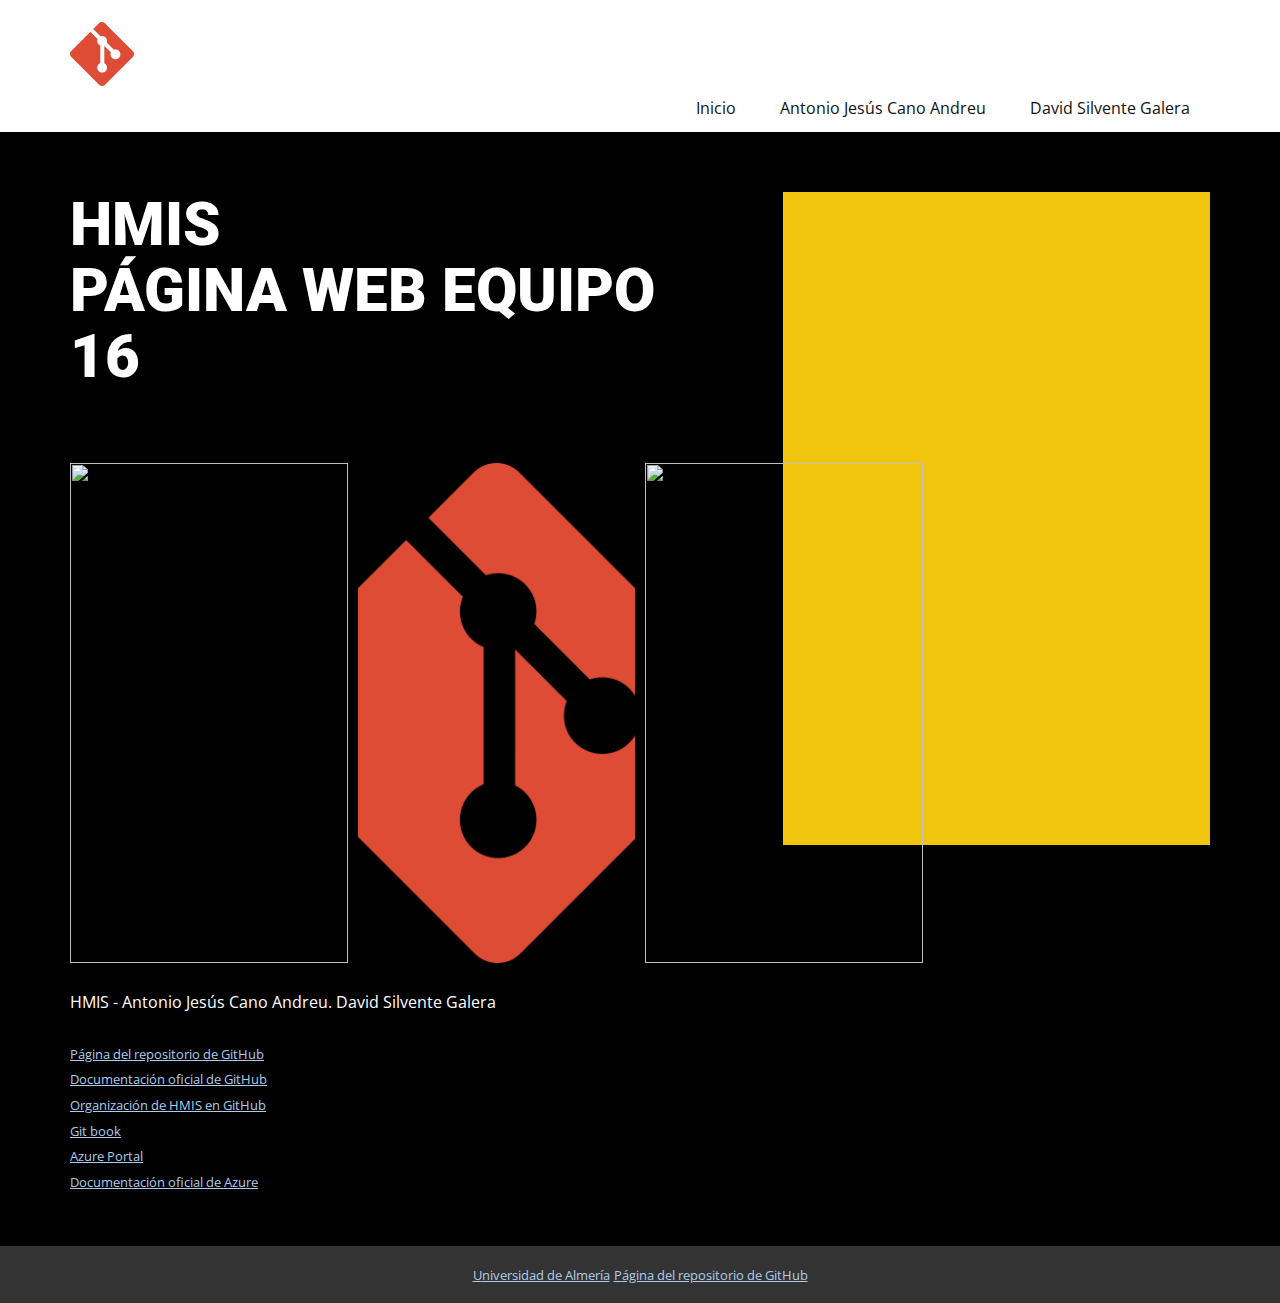
==== commit d2e95ef7: "imagen git arreglada" ====
--- a/index.html
+++ b/index.html
@@ -21,7 +21,7 @@
   <header class="u-clearfix u-header u-header" id="sec-830b">
     <div class="u-clearfix u-sheet u-valign-middle u-sheet-1">
       <a href="https://github.com/HMIS-Equipo-16" class="u-image u-logo u-image-1">
-        <img src="http://assets.stickpng.com/images/5847f981cef1014c0b5e48be.png" class="u-logo-image u-logo-image-1">
+        <img src="images/git.png" class="u-logo-image u-logo-image-1">
       </a>
       <nav>
         <div class="u-nav-container" style="float: right;">
@@ -63,7 +63,7 @@
           <div class="u-effect-fade u-gallery-item">
             <div class="u-back-slide">
               <img class="u-back-image u-expanded u-back-image-2"
-                src="http://assets.stickpng.com/images/5847f981cef1014c0b5e48be.png">
+                src="images/git.png">
             </div>
             <div class="u-over-slide u-shading u-over-slide-2">
               <h3 class="u-gallery-heading"></h3>
